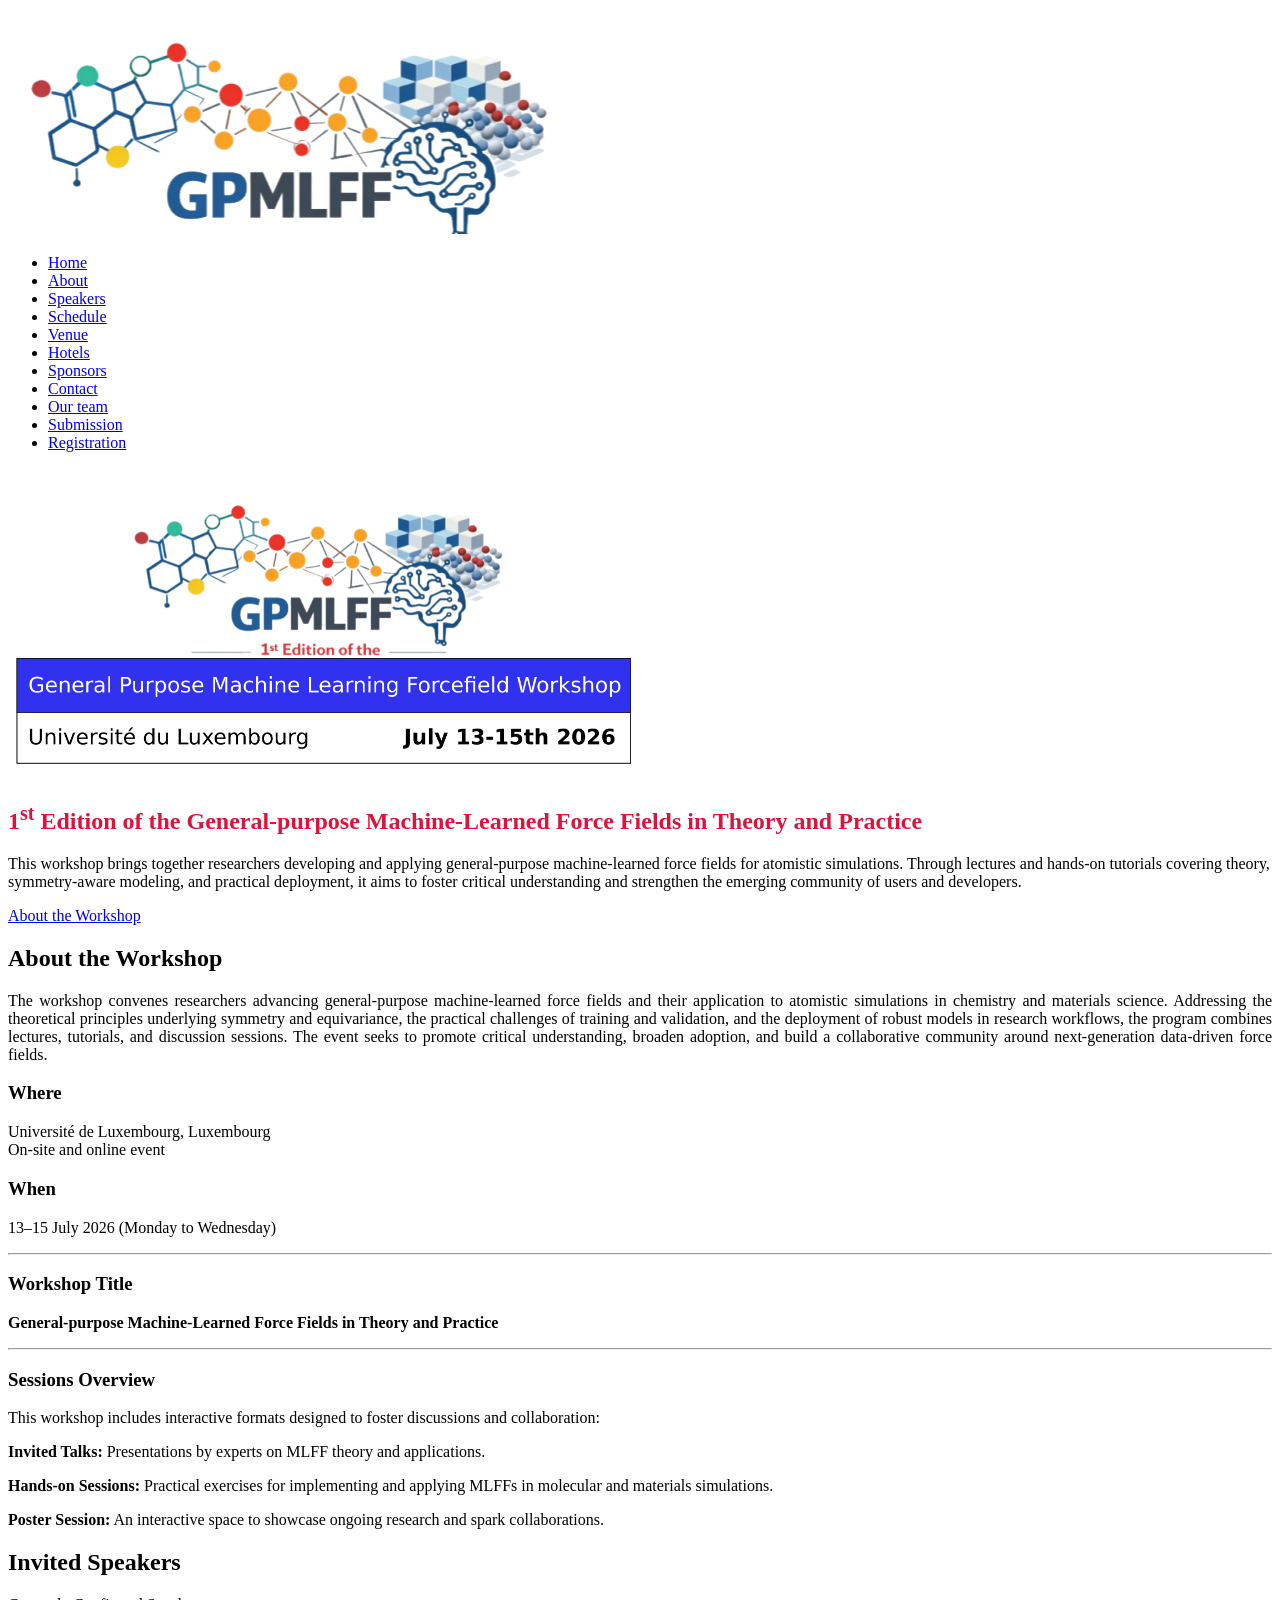
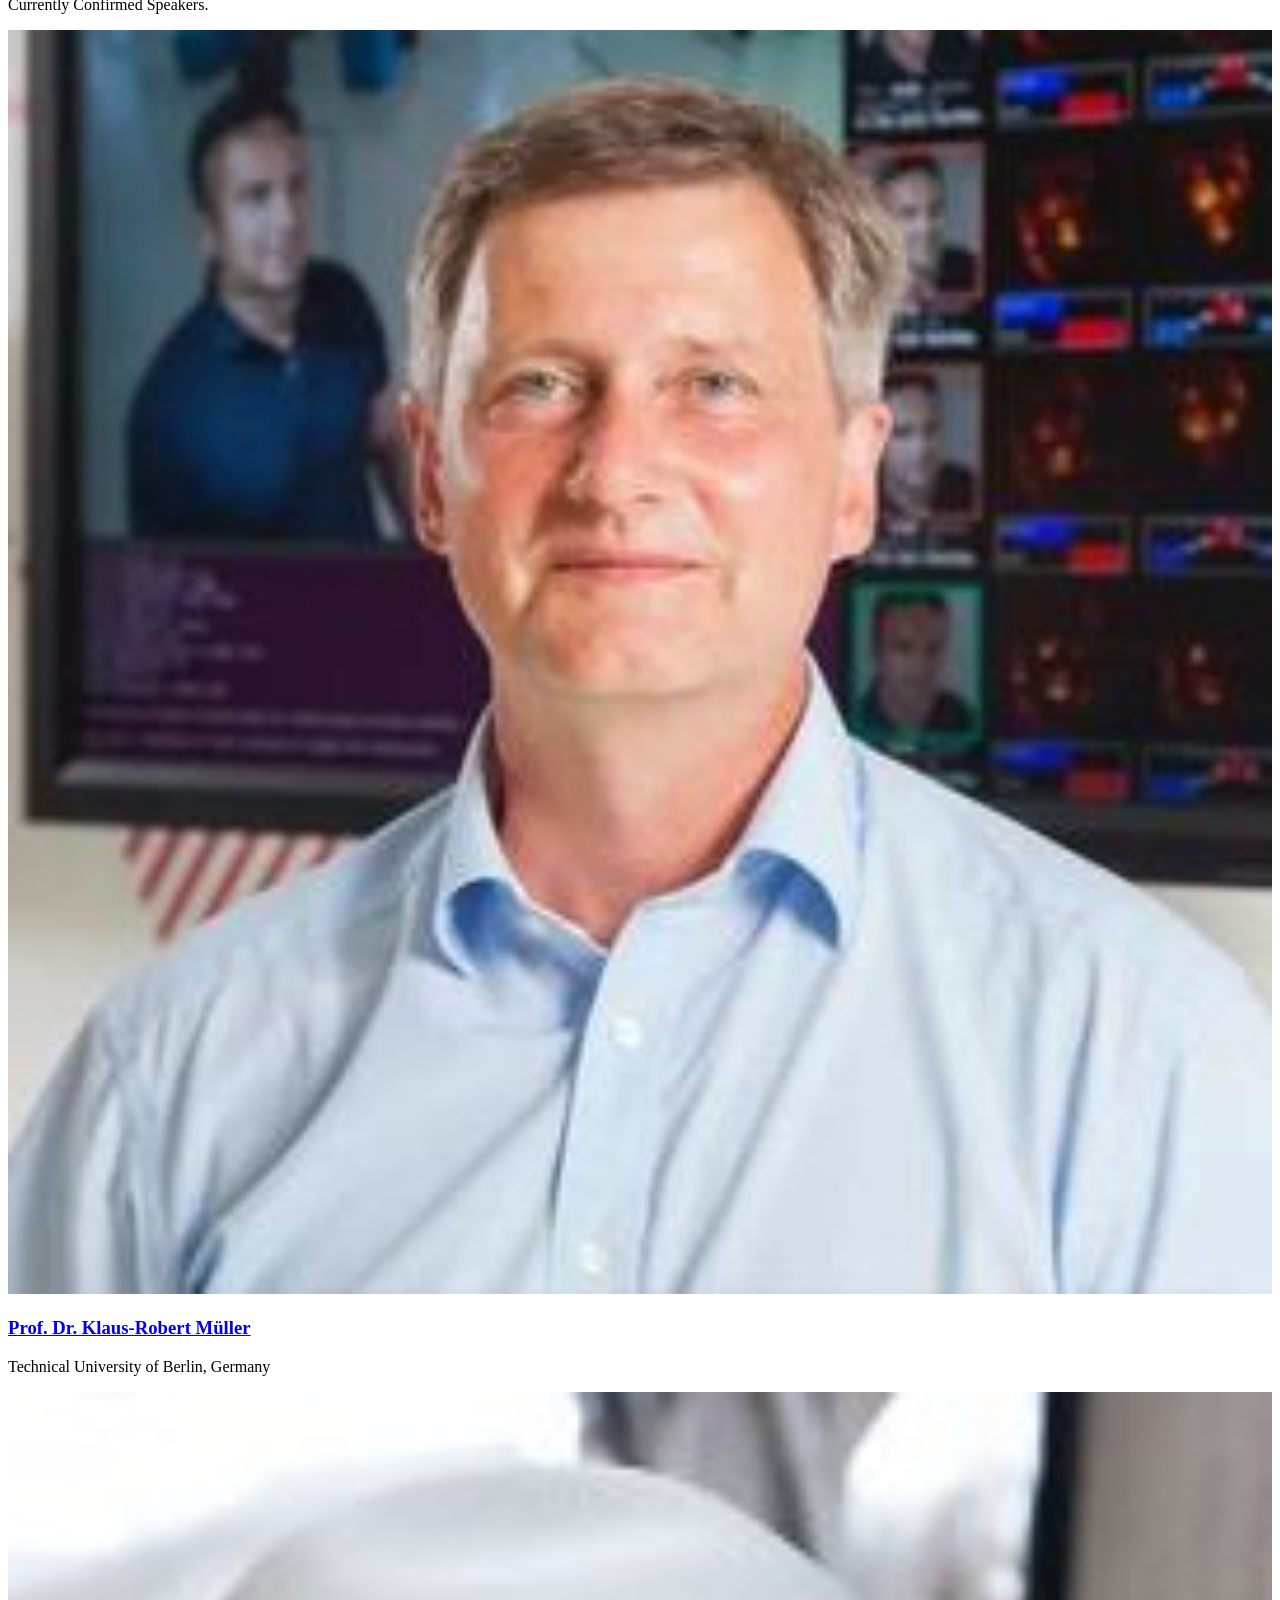
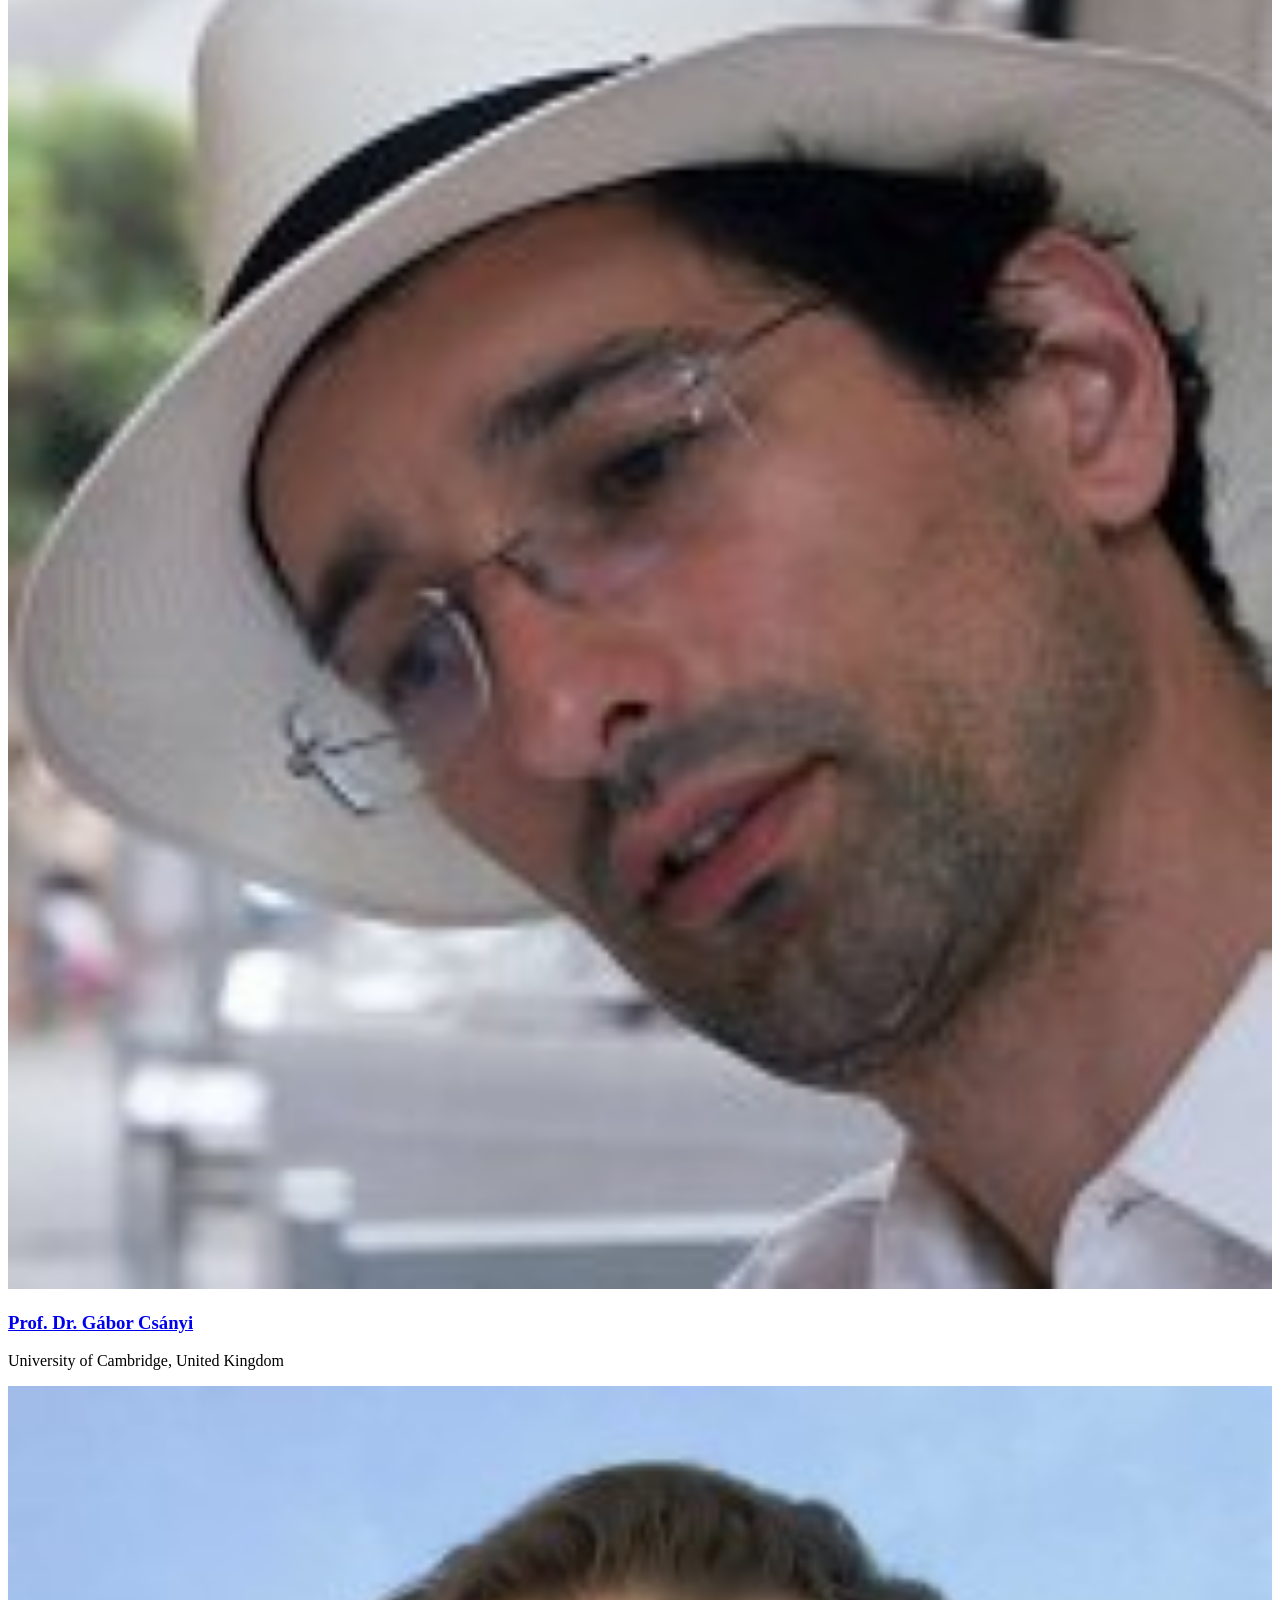
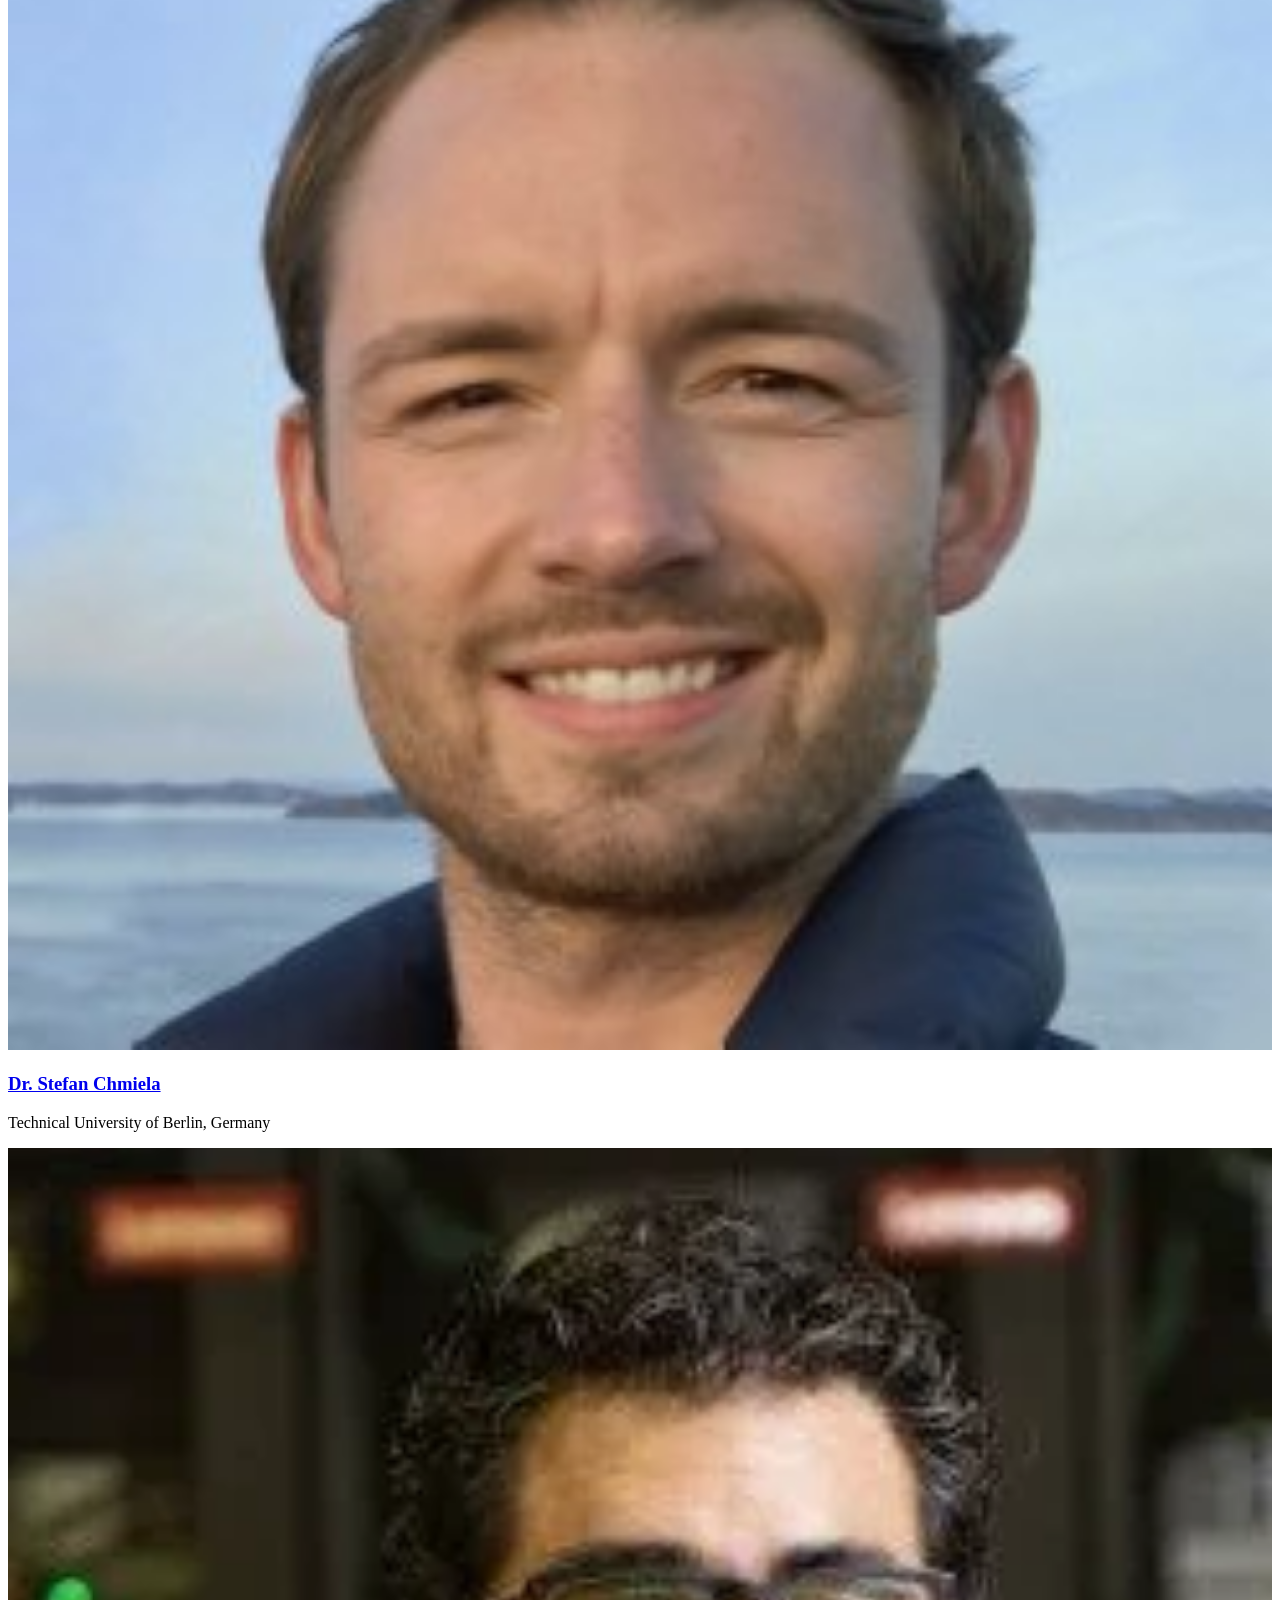
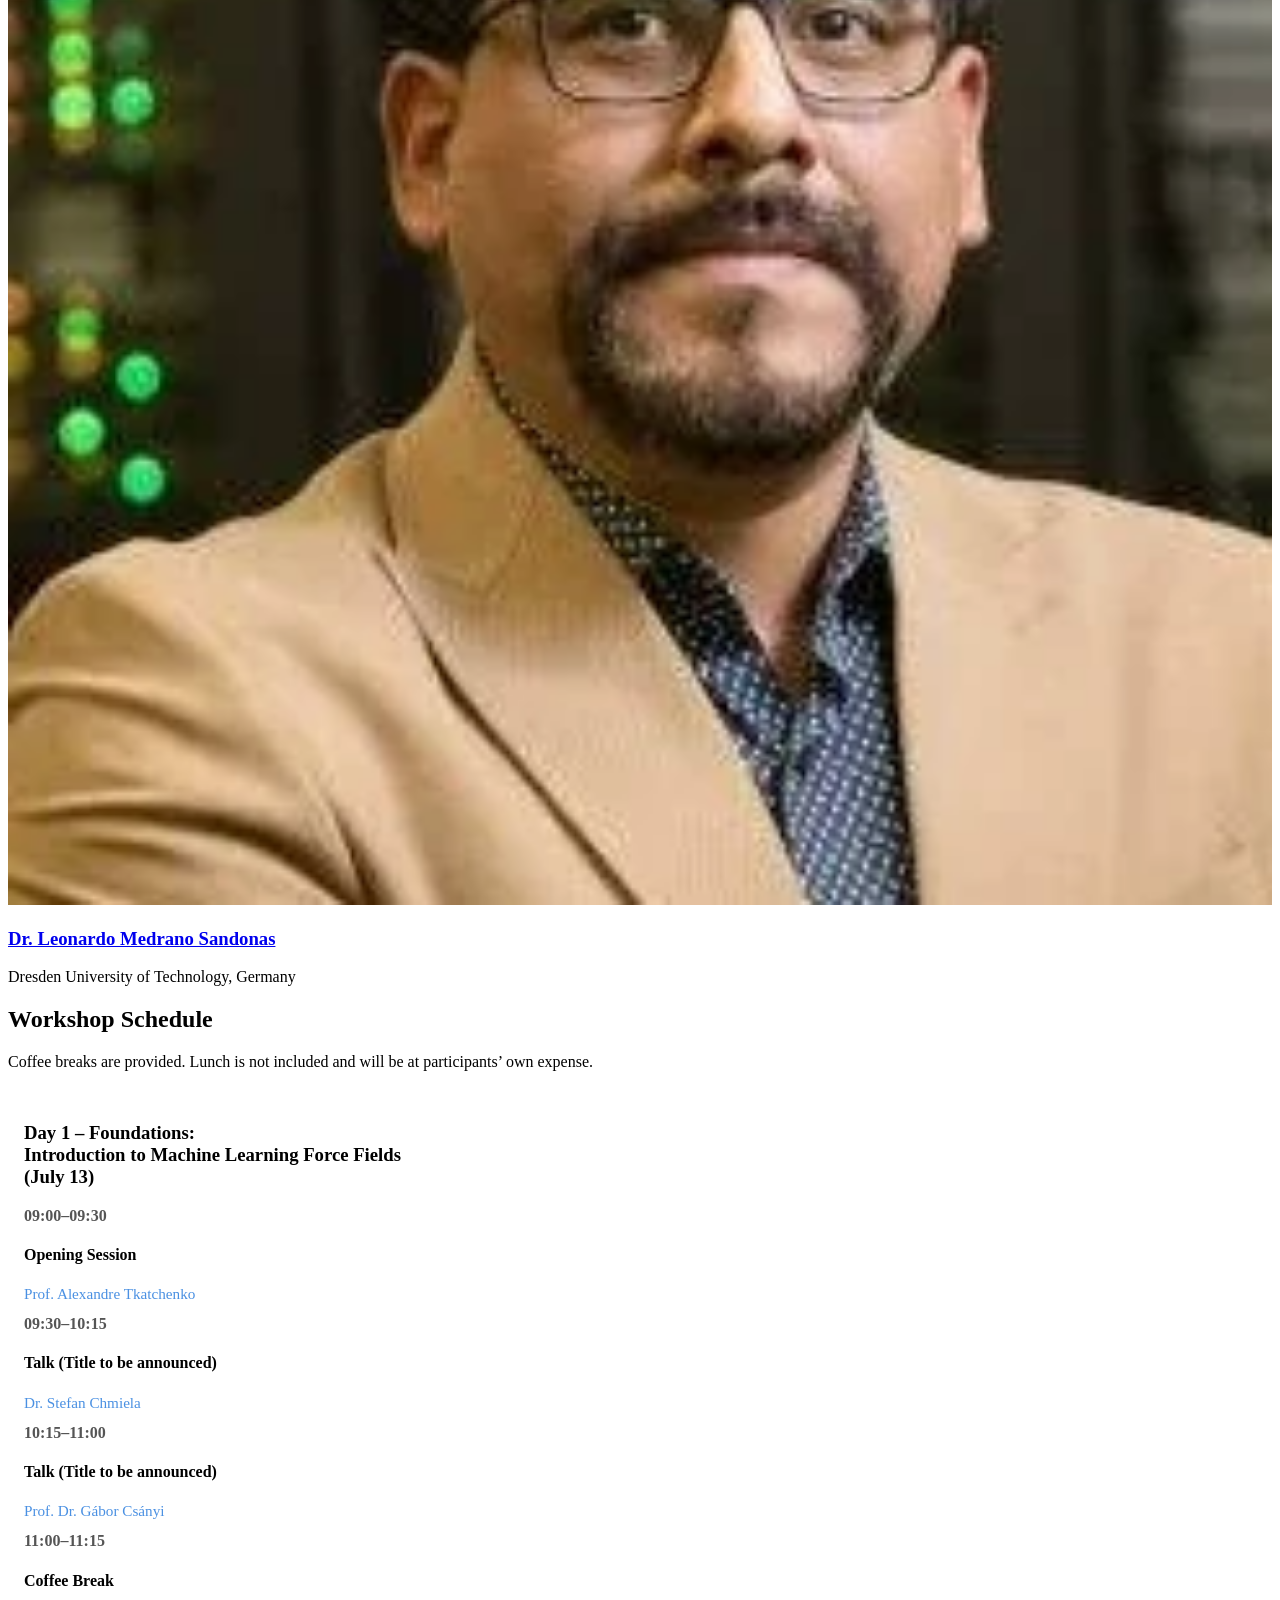
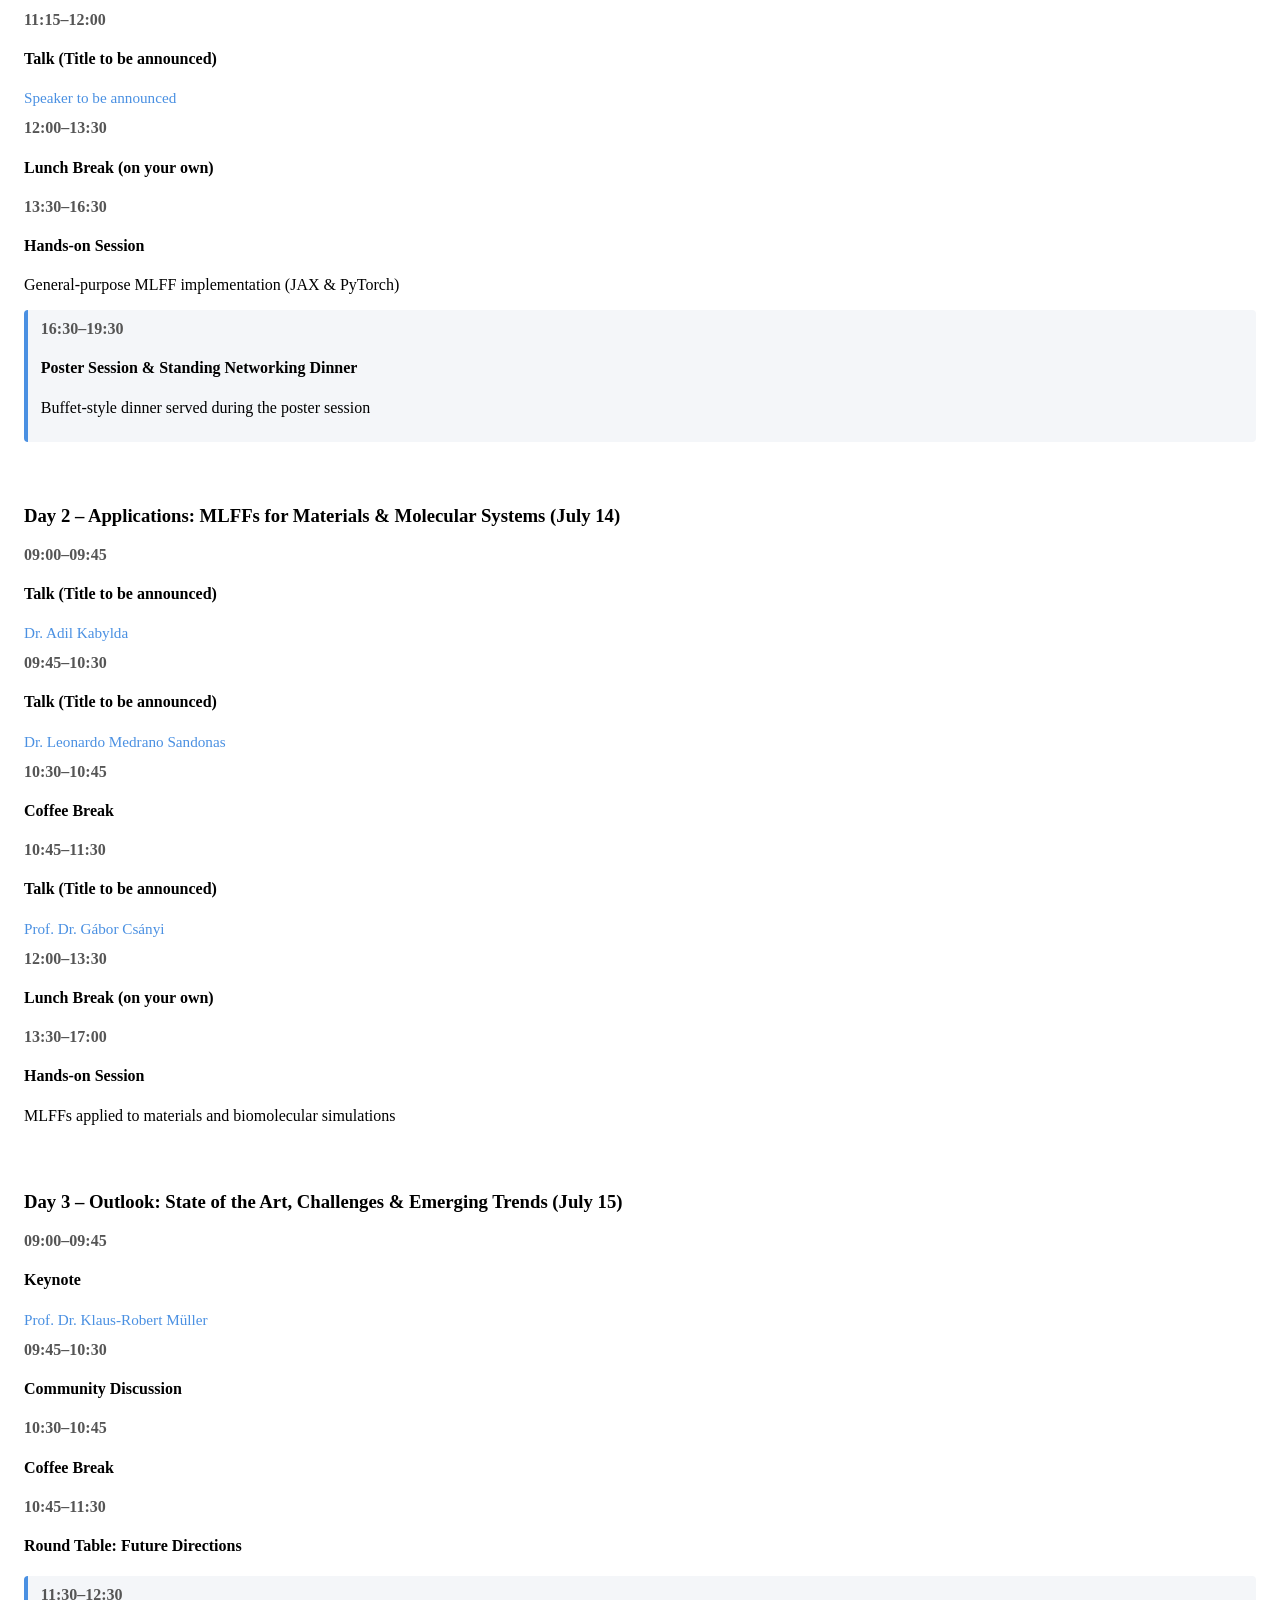
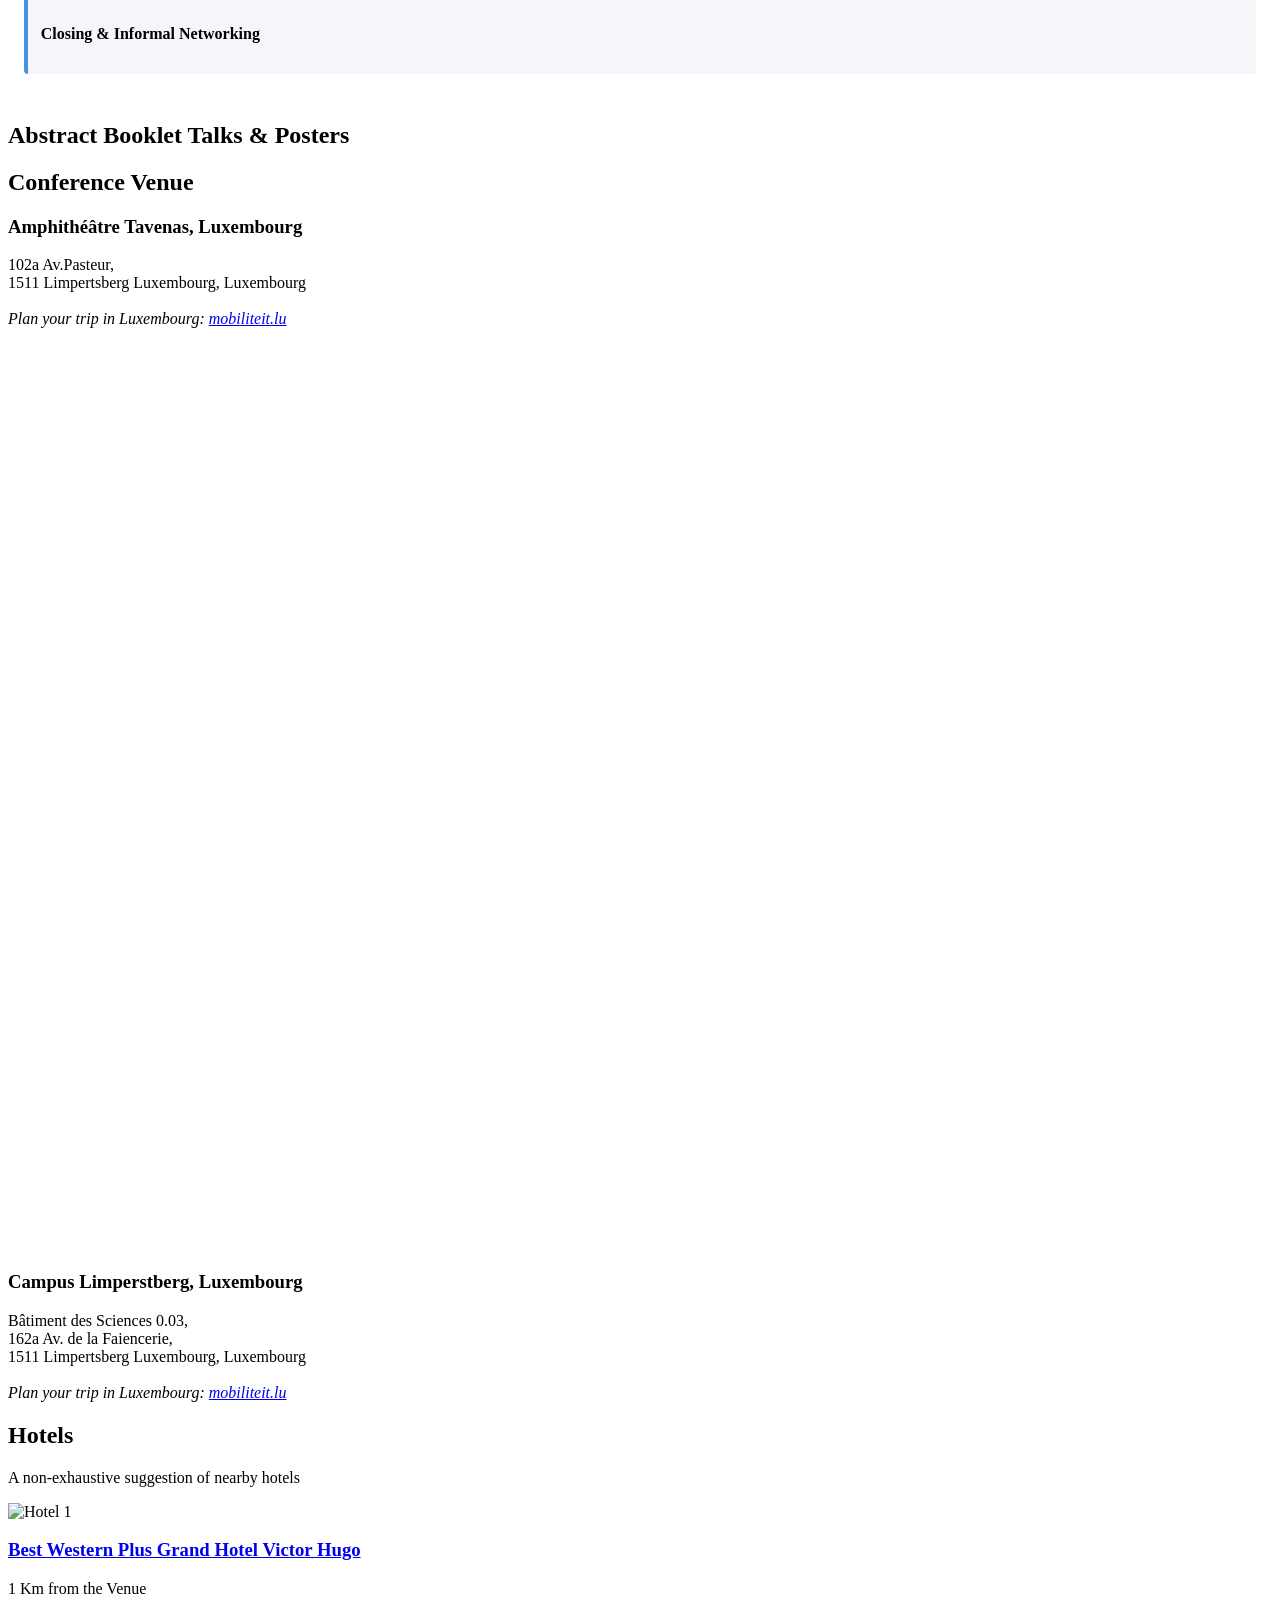
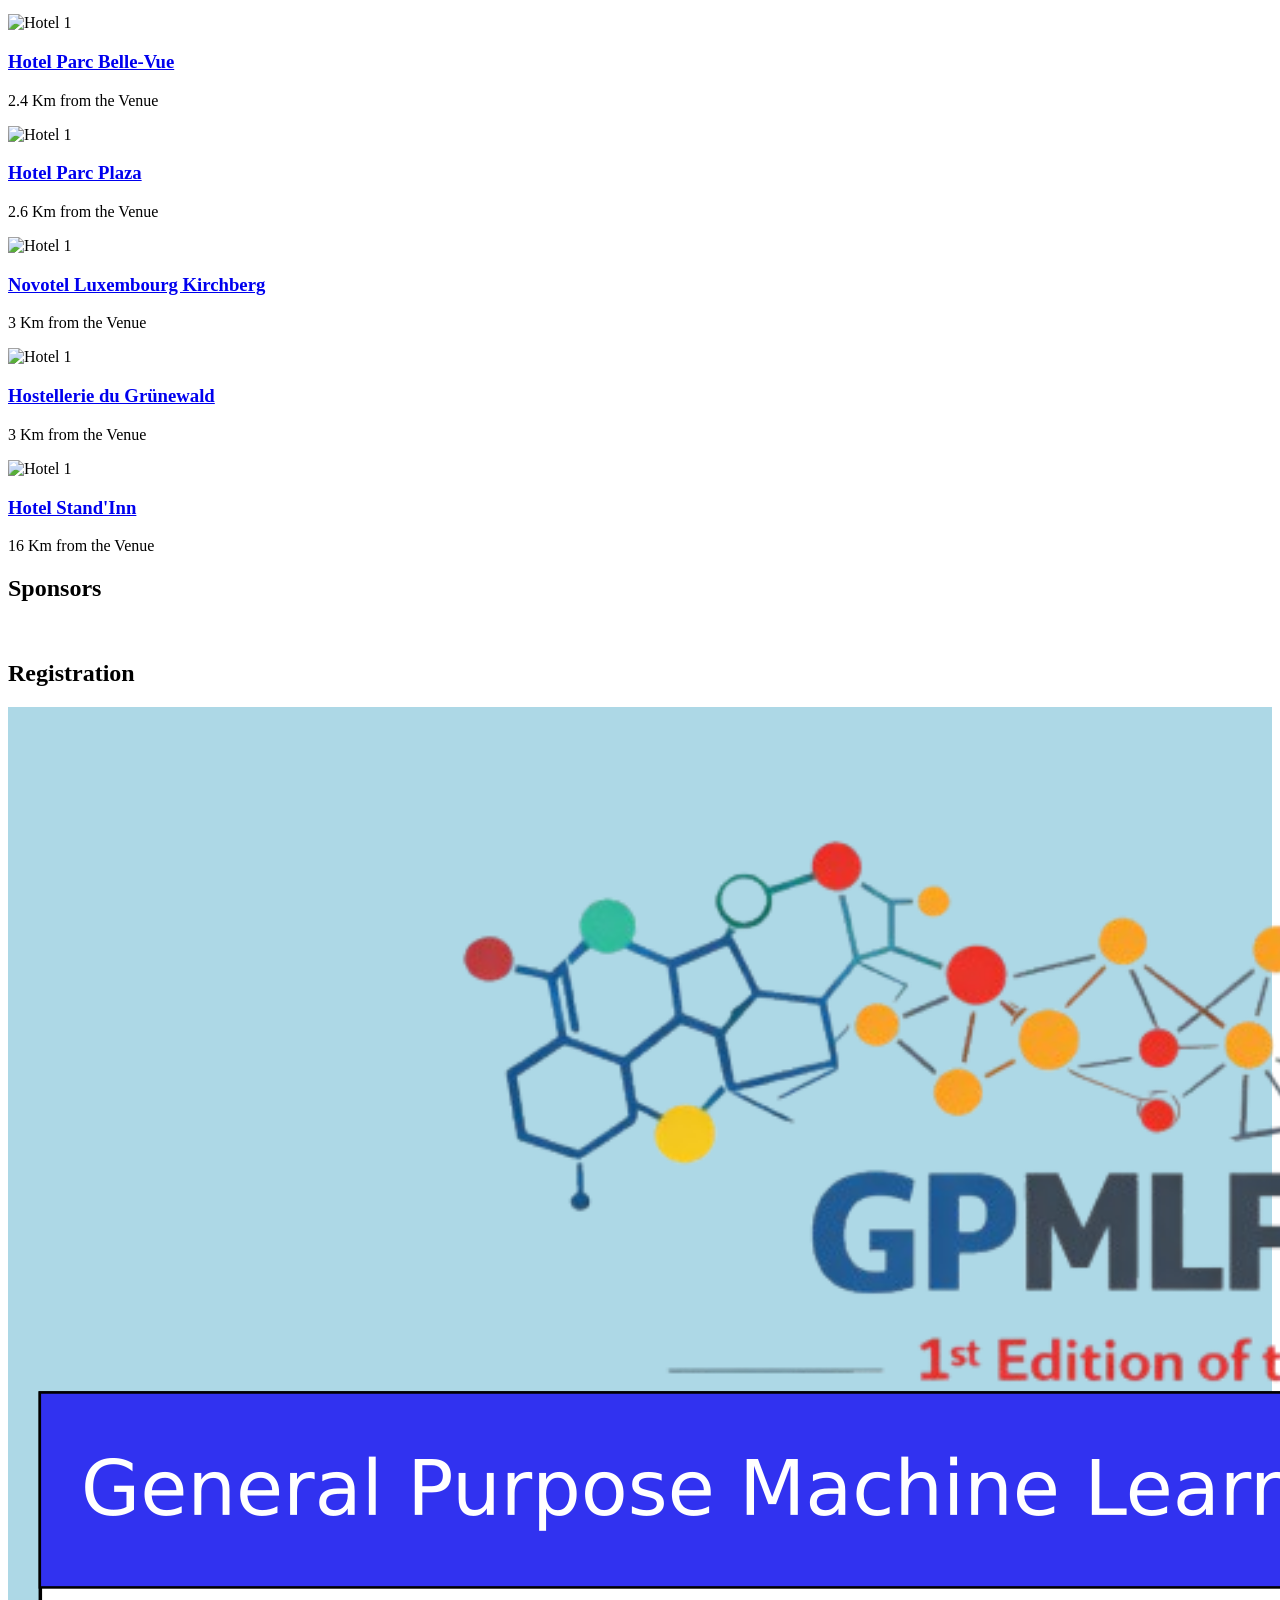
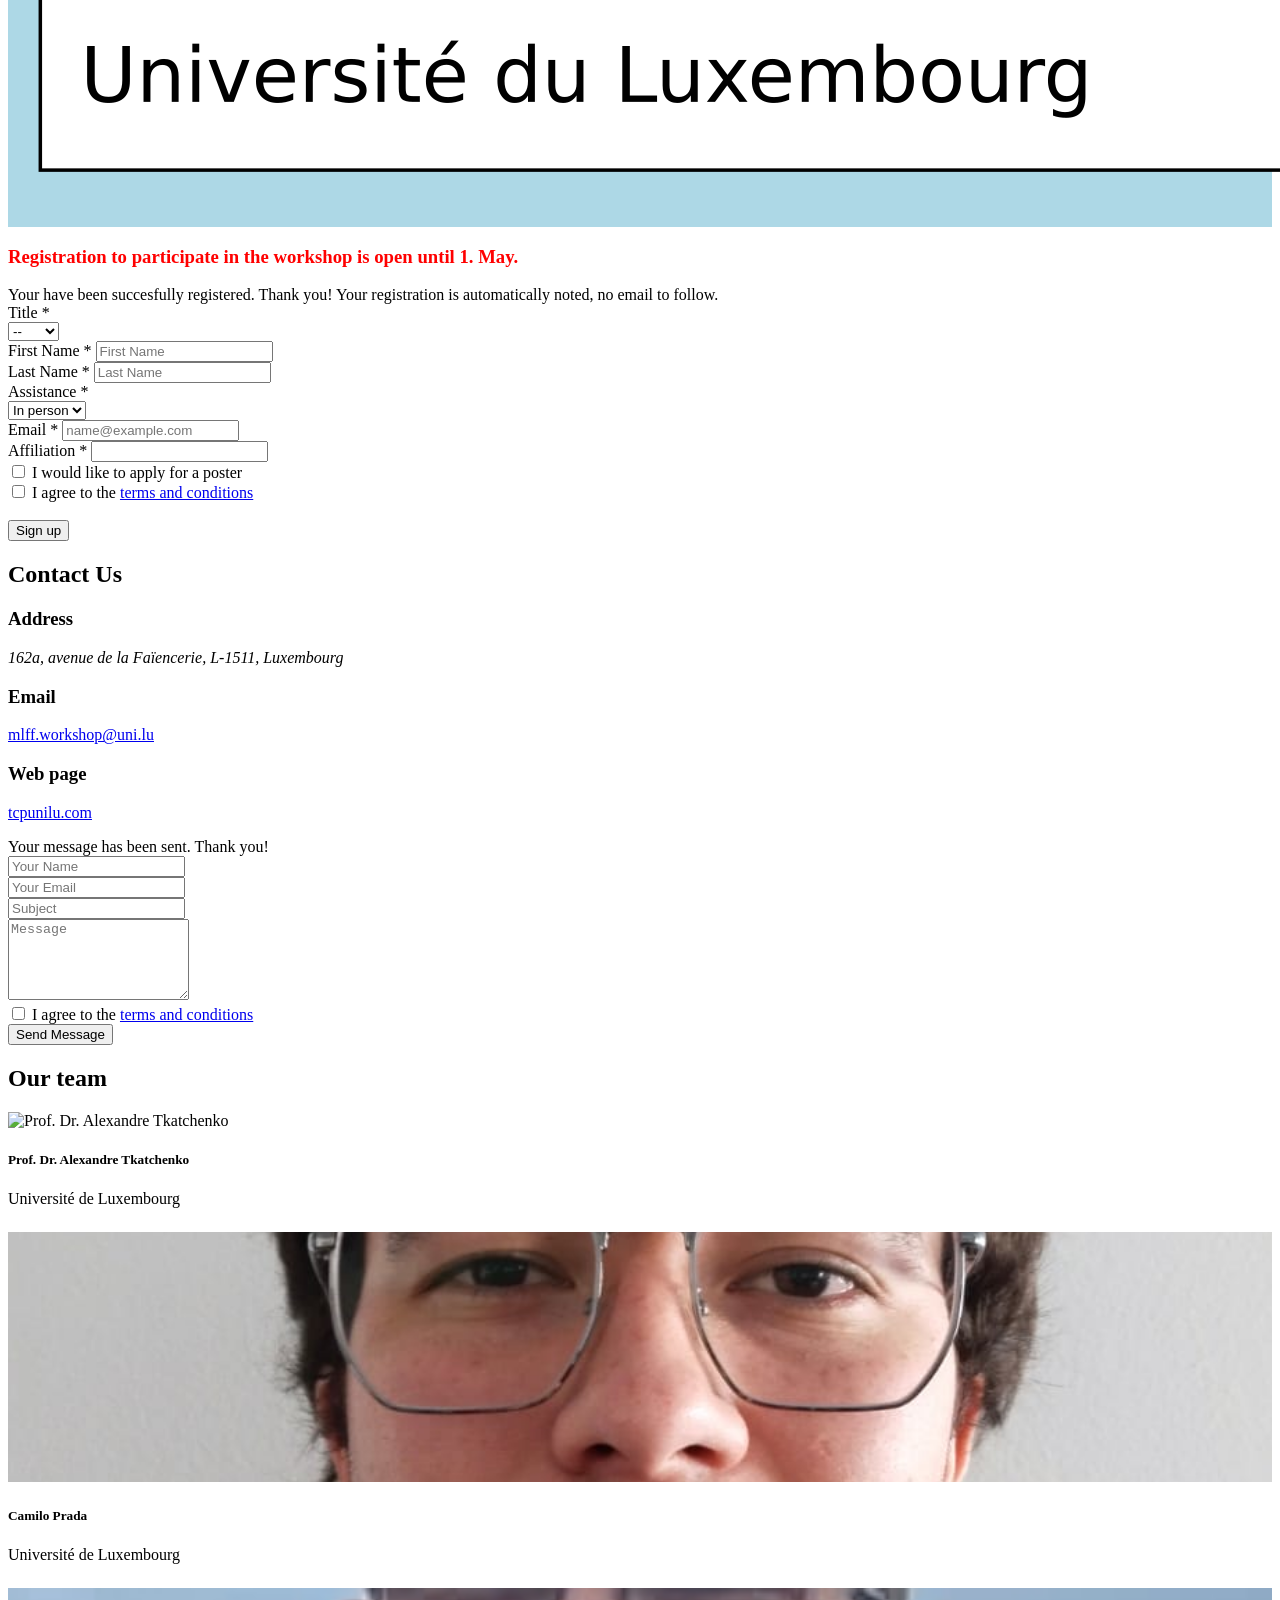
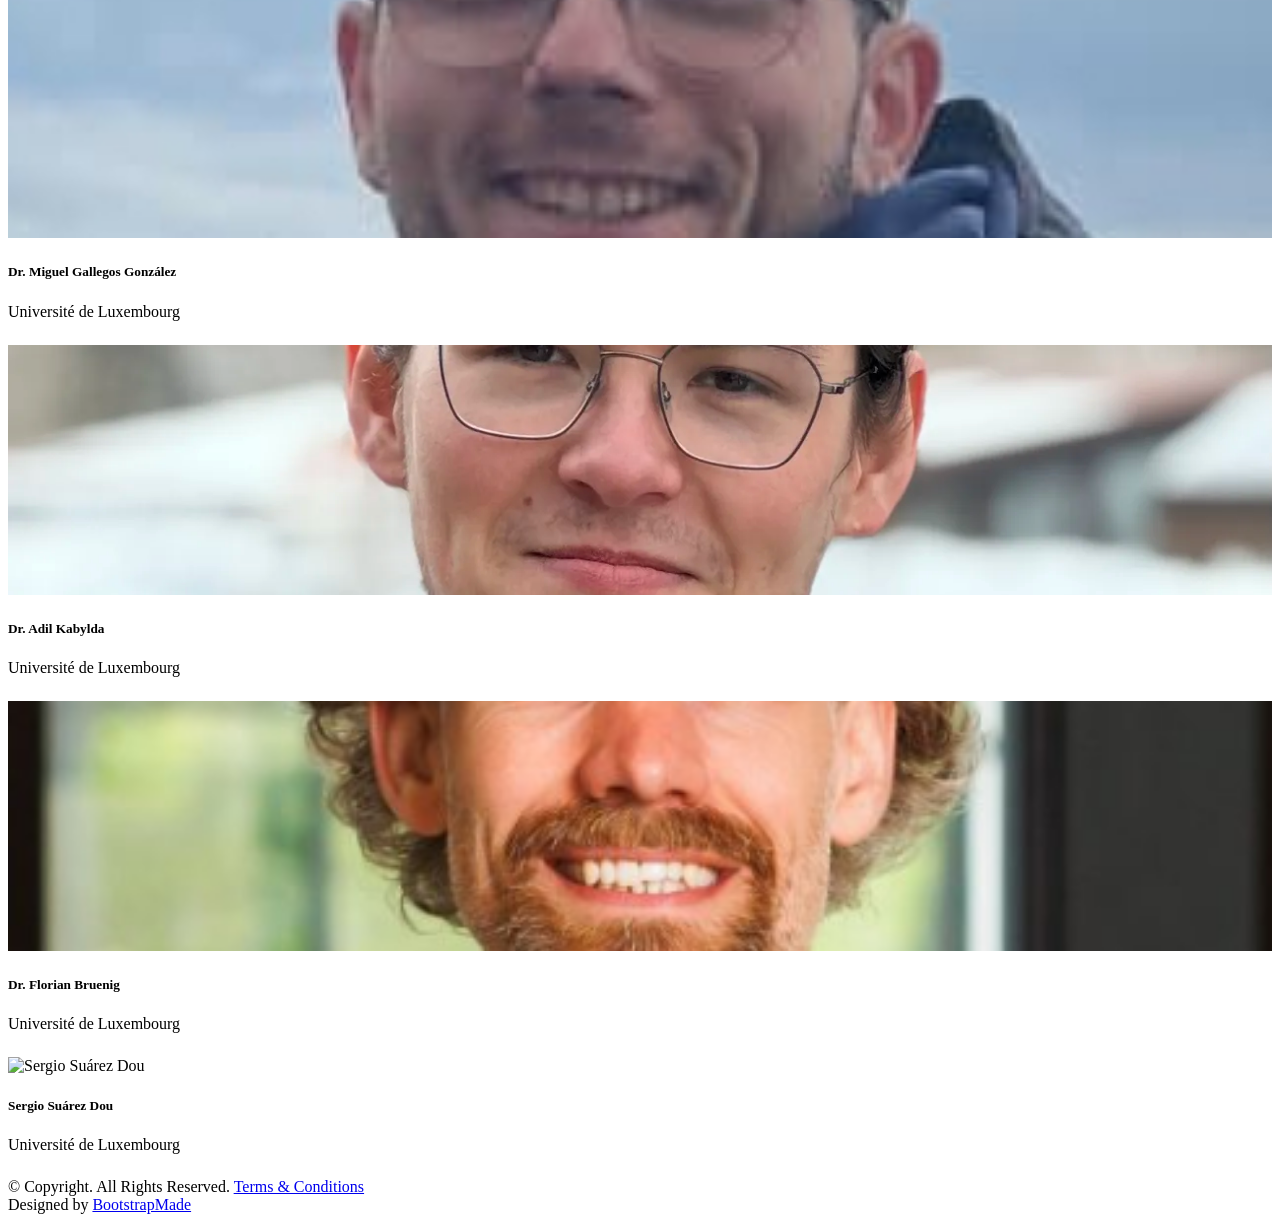
==== index.html @ 1fe688c3 "Update speaker name in schedule item" ====
<!DOCTYPE html>
<html lang="en">

<head>
  <meta charset="utf-8">
  <title>General-purpose Machine-Learned Force Fields in Theory and Practice</title>
  <meta content="width=device-width, initial-scale=1.0" name="viewport">
  <meta content="" name="keywords">
  <meta content="" name="description">

  <!-- Favicons -->
  <link href="img/favicon.png" rel="icon">
  <link href="img/apple-touch-icon.png" rel="apple-touch-icon">

  <!-- Google Fonts -->
  <link href="https://fonts.googleapis.com/css?family=Open+Sans:300,300i,400,400i,700,700i|Raleway:300,400,500,700,800" rel="stylesheet">

  <!-- Bootstrap CSS File -->
  <link href="lib/bootstrap/css/bootstrap.min.css" rel="stylesheet">

  <!-- Libraries CSS Files -->
  <link href="lib/font-awesome/css/font-awesome.min.css" rel="stylesheet">
  <link href="lib/animate/animate.min.css" rel="stylesheet">
  <link href="lib/venobox/venobox.css" rel="stylesheet">
  <link href="lib/owlcarousel/assets/owl.carousel.min.css" rel="stylesheet">

  <!-- Main Stylesheet File -->
  <link href="css/style.css" rel="stylesheet">

  <!-- =======================================================
    Theme Name: TheEvent
    Theme URL: https://bootstrapmade.com/theevent-conference-event-bootstrap-template/
    Author: BootstrapMade.com
    License: https://bootstrapmade.com/license/
  ======================================================= -->
</head>

<body>

  <!--==========================
    Header
  ============================-->
  <header id="header">
    <div class="container">

      <div id="logo" class="pull-left">
        <!-- Uncomment below if you prefer to use a text logo -->
        <!-- <h1><a href="#main">C<span>o</span>nf</a></h1>-->
        <a href="#intro" class="scrollto"><img src="img/logo.png" alt="" title=""></a>
      </div>

      <nav id="nav-menu-container">
        <ul class="nav-menu">
          <li class="menu-active"><a href="#intro">Home</a></li>
          <li><a href="#about">About</a></li>
          <li><a href="#speakers">Speakers</a></li>
          <li><a href="#schedule">Schedule</a></li>
          <li><a href="#venue">Venue</a></li>
          <li><a href="#hotels">Hotels</a></li>
          <li><a href="#sponsors">Sponsors</a></li>
          <li><a href="#contact">Contact</a></li>
          <li><a href="#team">Our team</a></li>
          <li class="buy-tickets"><a href="submit.html">Submission</a></li>
          <li class="buy-tickets"><a href="#registration">Registration</a></li>
        </ul>
      </nav><!-- #nav-menu-container -->
    </div>
  </header><!-- #header -->

  <!--==========================
    Intro Section
  ============================-->
<section id="intro">
  <div class="intro-container wow fadeIn">
    <img src="img/title.png" alt="title" class="img-fluid" style="width: 50%; height: auto;">
    <h2 style="color: crimson;font-weight: bold;">
      1<sup>st</sup> Edition of the General-purpose Machine-Learned Force Fields in Theory and Practice
    </h2>
    <p>
      <p>This workshop brings together researchers developing and applying general-purpose machine-learned force fields for atomistic simulations.
        Through lectures and hands-on tutorials covering theory, symmetry-aware modeling, and practical deployment, 
        it aims to foster critical understanding and strengthen the emerging community of users and developers.</p>
    </p>
    <a href="#about" class="about-btn scrollto">About the Workshop</a>
  </div>
</section>

  <main id="main">

    <!--==========================
      About Section
    ============================-->
<!--==========================
  About Section
============================-->
<section id="about">
  <div class="container">
    <div class="row">

      <!-- LEFT PANEL: About the Conference -->
      <div class="col-lg-6">
        <h2>About the Workshop</h2>
        <p style="text-align: justify;">
          The workshop convenes researchers advancing general-purpose machine-learned force fields and their application 
        to atomistic simulations in chemistry and materials science. Addressing the theoretical principles underlying symmetry 
        and equivariance, the practical challenges of training and validation, and the deployment of robust models in research workflows, 
        the program combines lectures, tutorials, and discussion sessions. The event seeks to promote critical understanding, 
        broaden adoption, and build a collaborative community around next-generation data-driven force fields.
        </p>

      </div>

      <!-- RIGHT PANEL: Everything else -->
      <div class="col-lg-6">

        <h3>Where</h3>
        <p>
          Université de Luxembourg, Luxembourg<br>
          On-site and online event
        </p>

        <h3>When</h3>
        <p>13–15 July 2026 (Monday to Wednesday)</p>

        <hr>

        <h3>Workshop Title</h3>
        <p>
          <strong>General-purpose Machine-Learned Force Fields in Theory and Practice</strong>
        </p>

        <hr>

        <h3>Sessions Overview</h3>
        <p>
          This workshop includes interactive formats designed to foster discussions and collaboration:
        </p>

        <p>
          <strong>Invited Talks:</strong> Presentations by experts on MLFF theory and applications.
        </p>

        <p>
          <strong>Hands-on Sessions:</strong> Practical exercises for implementing and applying MLFFs in molecular and materials simulations.
        </p>

        <p>
          <strong>Poster Session:</strong> An interactive space to showcase ongoing research and spark collaborations.
        </p>

      </div>

    </div>
  </div>
</section>



    <!--==========================
      Speakers Section
    ============================-->
    <section id="speakers" class="wow fadeInUp">
      <div class="container">
        <div class="section-header">
          <h2>Invited Speakers</h2>
          <p>Currently Confirmed Speakers.</p>
        </div>
        <div class="row" style="align-items: flex-end;">
          <div class="col-lg-3 col-md-3">
            <div class="speaker">
              <img src="img/speakers/klaus.jpg" alt="Speaker 1" class="img-fluid"  style='height: 100%; width: 100%; object-fit: contain'>
              <div class="details">
                <h3><a href="speaker-details.html#klaus">Prof. Dr. Klaus-Robert Müller</a></h3>
                <p>Technical University of Berlin, Germany</p>
              </div>
            </div>
          </div>
          <div class="col-lg-3 col-md-3">
            <div class="speaker">
              <img src="img/speakers/gabor.jpeg" alt="Speaker 2" class="img-fluid" style='height: 100%; width: 100%; object-fit: contain'>
              <div class="details">
                <h3><a href="speaker-details.html#gabor">Prof. Dr. Gábor Csányi</a></h3>
                <p>University of Cambridge, United Kingdom</p>
              </div>
            </div>
          </div>
          <div class="col-lg-3 col-md-3">
            <div class="speaker">
              <img src="img/speakers/stefan.jpeg" alt="Speaker 3" class="img-fluid" style='height: 100%; width: 100%; object-fit: contain'>
              <div class="details">
                <h3><a href="speaker-details.html#stefan">Dr. Stefan Chmiela</a></h3>
                <p>Technical University of Berlin, Germany</p>
              </div>
            </div>
          </div>
          <div class="col-lg-3 col-md-3">
            <div class="speaker">
              <img src="img/speakers/leonardo.webp" alt="Speaker 4" class="img-fluid" style='height: 100%; width: 100%; object-fit: contain'>
              <div class="details">
                <h3><a href="speaker-details.html#medrano">Dr. Leonardo Medrano Sandonas</a></h3>
                <p>Dresden University of Technology, Germany</p>
              </div>
            </div>
          </div>
        </div>
      </div>

    </section>

<!--==========================
  Schedule Section (stacked)
============================-->
<section id="schedule" class="section-with-bg">
  <div class="container wow fadeInUp">
    <div class="section-header">
      <h2>Workshop Schedule</h2>
      <p class="text-center text-muted">
        Coffee breaks are provided. Lunch is not included and will be at participants’ own expense.
      </p>
    </div>

    <!-- Day 1 -->
    <div class="col-lg-9 mx-auto schedule-day">
      <div class="section-header">
      <h3 class="text-center">
        Day 1 – Foundations:<br>
        Introduction to Machine Learning Force Fields<br>
        <span class="schedule-date">(July 13)</span>
        </h3>
      </div>
    

      <div class="schedule-item">
        <time>09:00–09:30</time>
        <h4>Opening Session</h4>
        <p class="speaker-name">Prof. Alexandre Tkatchenko</p>
      </div>

      <div class="schedule-item">
        <time>09:30–10:15</time>
        <h4>Talk (Title to be announced)</h4>
        <p class="speaker-name">Dr. Stefan Chmiela</p>
      </div>

      <div class="schedule-item">
        <time>10:15–11:00</time>
        <h4>Talk (Title to be announced)</h4>
        <p class="speaker-name">Prof. Dr. Gábor Csányi</p>
      </div>

      <div class="schedule-item">
        <time>11:00–11:15</time>
        <h4>Coffee Break</h4>
      </div>

      <div class="schedule-item">
        <time>11:15–12:00</time>
        <h4>Talk (Title to be announced)</h4>
        <p class="speaker-name">Speaker to be announced</p>
      </div>

      <div class="schedule-item">
        <time>12:00–13:30</time>
        <h4>Lunch Break (on your own)</h4>
      </div>

      <div class="schedule-item">
        <time>13:30–16:30</time>
        <h4>Hands-on Session</h4>
        <p>General-purpose MLFF implementation (JAX & PyTorch)</p>
      </div>

      <div class="schedule-item schedule-social">
        <time>16:30–19:30</time>
        <h4>Poster Session & Standing Networking Dinner</h4>
        <p>Buffet-style dinner served during the poster session</p>
      </div>
    </div>

    <!-- Day 2 -->
    <div class="col-lg-9 mx-auto schedule-day mt-4">
      <div class="section-header">
        <h3 class="text-center">
          Day 2 – Applications: MLFFs for Materials & Molecular Systems (July 14)
        </h3>
      </div>

      <div class="schedule-item">
        <time>09:00–09:45</time>
        <h4>Talk (Title to be announced)</h4>
        <p class="speaker-name">Dr. Adil Kabylda</p>
      </div>

      <div class="schedule-item">
        <time>09:45–10:30</time>
        <h4>Talk (Title to be announced)</h4>
        <p class="speaker-name">Dr. Leonardo Medrano Sandonas</p>
      </div>

      <div class="schedule-item">
        <time>10:30–10:45</time>
        <h4>Coffee Break</h4>
      </div>

      <div class="schedule-item">
        <time>10:45–11:30</time>
        <h4>Talk (Title to be announced)</h4>
        <p class="speaker-name">Prof. Dr. Gábor Csányi</p>
      </div>

      <div class="schedule-item">
        <time>12:00–13:30</time>
        <h4>Lunch Break (on your own)</h4>
      </div>

      <div class="schedule-item">
        <time>13:30–17:00</time>
        <h4>Hands-on Session</h4>
        <p>MLFFs applied to materials and biomolecular simulations</p>
      </div>
    </div>

    <!-- Day 3 -->
    <div class="col-lg-9 mx-auto schedule-day mt-4">
      <div class="section-header">
        <h3 class="text-center">
          Day 3 – Outlook: State of the Art, Challenges & Emerging Trends (July 15)
        </h3>
      </div>

      <div class="schedule-item">
        <time>09:00–09:45</time>
        <h4>Keynote</h4>
        <p class="speaker-name">Prof. Dr. Klaus-Robert Müller</p>
      </div>

      <div class="schedule-item">
        <time>09:45–10:30</time>
        <h4>Community Discussion</h4>
      </div>

      <div class="schedule-item">
        <time>10:30–10:45</time>
        <h4>Coffee Break</h4>
      </div>

      <div class="schedule-item">
        <time>10:45–11:30</time>
        <h4>Round Table: Future Directions</h4>
      </div>

      <div class="schedule-item schedule-social">
        <time>11:30–12:30</time>
        <h4>Closing & Informal Networking</h4>
      </div>
    </div>

  </div>
</section>

<style>
  .schedule-day {
    background: transparent;
    padding: 1rem;
  }

  .schedule-item {
    margin-bottom: 0.9rem;
  }

  .schedule-item time {
    font-weight: bold;
    display: block;
    margin-bottom: 0.25rem;
    color: #555;
  }

  /* Speaker styling */
  .speaker-name {
    margin: 0;
    font-weight: 500;
    color: #4a90e2;
    font-size: 0.95rem;
  }

  /* Social events styling */
  .schedule-social {
    background: #f4f6f9;
    padding: 0.6rem 0.8rem;
    border-left: 4px solid #4a90e2;
    border-radius: 4px;
  }
</style>

<style>
  /* ligeros estilos para separar y mejorar lectura */
  .schedule-day { background: transparent; padding: 1rem; }
  .schedule-item { margin-bottom: 0.75rem; }
  .schedule-item time { font-weight: bold; display: block; margin-bottom: 0.25rem; color: #555; }
</style>


<!--==========================
  Abstract Booklet Section
============================-->
<section id="abstract" class="wow fadeInUp">
  <div class="container">
    <div class="row justify-content-center">
      <div class="col-lg-8 text-center">
        <div class="section-header mb-4">
          <h2>Abstract Booklet Talks & Posters</h2>
        </div>
        <!-- <div id="my-pdf" class="pdfobject-container"></div> -->
      </div>
    </div>
  </div>

  <style>
    .pdfobject-container {
      height: 600px;
      border: 1px solid #ccc;
    }
  </style>
</section>

    <!--==========================
      Venue Section
    ============================-->
    <section id="venue" class="wow fadeInUp">

      <div class="container-fluid">

        <div class="section-header">
          <h2>Conference Venue</h2>
        </div>

        <div class="row no-gutters">
          <div class="col-lg-6 venue-info">
            <div class="row justify-content-center">
              <div class="col-11 col-lg-8">
                <h3>Amphithéâtre Tavenas, Luxembourg</h3>
                <p>102a Av.Pasteur, <br>
                  1511 Limpertsberg Luxembourg, Luxembourg <br>
                  <br>
                <em>Plan your trip in Luxembourg: <a href="https://www.mobiliteit.lu/en/">mobiliteit.lu</a></em></p>
              </div>
            </div>
          </div>
          <div class="col-lg-6 venue-map">
           <iframe src="https://www.google.com/maps/embed?pb=!1m14!1m8!1m3!1d11225.240010915753!2d6.110099930639969!3d49.62337873665549!3m2!1i1024!2i768!4f13.1!3m3!1m2!1s0x47954eda5f8afbb3%3A0xf50a73babca26060!2s102%20Av.%20Pasteur%2C%202310%20Limpertsberg%20Luxembourg!5e0!3m2!1ses!2slu!4v1759134121589!5m2!1ses!2slu" width="600" height="450" style="border:0;" allowfullscreen="" loading="lazy" referrerpolicy="no-referrer-when-downgrade"></iframe>
          </div>
        </div>

        <div class="row no-gutters">
          <div class="col-lg-6 venue-map">
           <iframe src="https://www.google.com/maps/embed?pb=!1m18!1m12!1m3!1d32047.167704213265!2d6.11970367108872!3d49.620480828833344!2m3!1f0!2f0!3f0!3m2!1i1024!2i768!4f13.1!3m3!1m2!1s0x47954ec56b6c084b%3A0x992783db35108a2c!2sCampus%20Limperstberg!5e0!3m2!1ses!2ses!4v1735827432610!5m2!1ses!2ses" width="600" height="450" style="border:0;" allowfullscreen="" loading="lazy" referrerpolicy="no-referrer-when-downgrade"></iframe>          </div>

          <div class="col-lg-6 venue-info">
            <div class="row justify-content-center">
              <div class="col-11 col-lg-8">
                <h3>Campus Limperstberg, Luxembourg</h3>
                <p>Bâtiment des Sciences 0.03,<br>
                  162a Av. de la Faiencerie, <br>
                  1511 Limpertsberg Luxembourg, Luxembourg <br>
                  <br>
                <em>Plan your trip in Luxembourg: <a href="https://www.mobiliteit.lu/en/">mobiliteit.lu</a></em></p>
              </div>
              
            </div>
          </div>
        </div>

      </div>

    </section>

    <!--==========================
      Hotels Section
    ============================-->
    <section id="hotels" class="section-with-bg wow fadeInUp">

      <div class="container">
        <div class="section-header">
          <h2>Hotels</h2>
          <p>A non-exhaustive suggestion of nearby hotels</p>
        </div>

        <div class="row">

          <div class="col-lg-4 col-md-6">
            <div class="hotel">
              <div class="hotel-img">
                <img src="img/hotels/1.jpg" alt="Hotel 1" class="img-fluid">
              </div>
              <h3><a href="https://www.bestwestern.com/en_US/book/hotels-in-luxembourg/best-western-plus-grand-hotel-victor-hugo/propertyCode.95442.html">Best Western Plus Grand Hotel Victor Hugo</a></h3>
              <div class="stars">
                <i class="fa fa-star"></i>
                <i class="fa fa-star"></i>
                <i class="fa fa-star"></i>
                <i class="fa fa-star"></i>
              </div>
              <p>1 Km from the Venue</p>
            </div>
          </div>
          <div class="col-lg-4 col-md-6">
            <div class="hotel">
              <div class="hotel-img">
                <img src="img/hotels/2.jpg" alt="Hotel 1" class="img-fluid">
              </div>
              <h3><a href="https://www.goereshotels.com/en/belle-vue-en/">Hotel Parc Belle-Vue</a></h3>
              <div class="stars">
                <i class="fa fa-star"></i>
                <i class="fa fa-star"></i>
                <i class="fa fa-star"></i>
              </div>
              <p>2.4 Km from the Venue</p>
            </div>
          </div>
          <div class="col-lg-4 col-md-6">
            <div class="hotel">
              <div class="hotel-img">
                <img src="img/hotels/3.jpg" alt="Hotel 1" class="img-fluid">
              </div>
              <h3><a href="https://www.goereshotels.com/en/parc-plaza-en/">Hotel Parc Plaza</a></h3>
              <div class="stars">
                <i class="fa fa-star"></i>
                <i class="fa fa-star"></i>
                <i class="fa fa-star"></i>
              </div>
              <p>2.6 Km from the Venue</p>
            </div>
          </div>
          <div class="col-lg-4 col-md-6">
            <div class="hotel">
              <div class="hotel-img">
                <img src="img/hotels/4.jpg" alt="Hotel 1" class="img-fluid">
              </div>
              <h3><a href="https://all.accor.com/hotel/1930/index.en.shtml">Novotel Luxembourg Kirchberg</a></h3>
              <div class="stars">
                <i class="fa fa-star"></i>
                <i class="fa fa-star"></i>
                <i class="fa fa-star"></i>
                <i class="fa fa-star"></i>
              </div>
              <p>3 Km from the Venue</p>
            </div>
          </div>
          <div class="col-lg-4 col-md-6">
            <div class="hotel">
              <div class="hotel-img">
                <img src="img/hotels/5.jpg" alt="Hotel 1" class="img-fluid">
              </div>
              <h3><a href="https://hdg.lu/?lang=en">Hostellerie du Grünewald</a></h3>
              <div class="stars">
                <i class="fa fa-star"></i>
                <i class="fa fa-star"></i>
                <i class="fa fa-star"></i>
                <i class="fa fa-star"></i>
              </div>
              <p>3 Km from the Venue</p>
            </div>
          </div>
          <div class="col-lg-4 col-md-6">
            <div class="hotel">
              <div class="hotel-img">
                <img src="img/hotels/6.jpeg" alt="Hotel 1" class="img-fluid">
              </div>
              <h3><a href="https://www.hotel-standinn.lu/en/">Hotel Stand'Inn</a></h3>
              <div class="stars">
                <i class="fa fa-star"></i>
                <i class="fa fa-star"></i>
                <i class="fa fa-star"></i>
              </div>
              <p>16 Km from the Venue</p>
            </div>
          </div>


        </div>
      </div>

    </section>

    <!--==========================
      Sponsors Section
    ============================-->
    <section id="sponsors" class="section-with-bg wow fadeInUp">

      <div class="container">
        <div class="section-header">
          <h2>Sponsors</h2>
        </div>

        <div class="row no-gutters sponsors-wrap clearfix">

          <div class="col-lg-3 col-md-4 col-xs-6">
            <div class="sponsor-logo">
              <img src="img/sponsors/tcp.avif" class="img-fluid" alt="">
            </div>
          </div>
          <!--
          <div class="col-lg-3 col-md-4 col-xs-6">
            <div class="sponsor-logo">
              <img src="img/sponsors/unilu_logo.jpg" class="img-fluid" alt="">
            </div>
          </div>
        
          <div class="col-lg-3 col-md-4 col-xs-6">
            <div class="sponsor-logo">
              <img src="img/sponsors/logo_institut.png" class="img-fluid" alt="">
            </div>
          </div>
          
          <div class="col-lg-3 col-md-4 col-xs-6">
            <div class="sponsor-logo">
              <img src="img/sponsors/logo_unistra.png" class="img-fluid" alt="">
            </div>
          </div>
        </div>
        <div class="col-md-6 offset-md-3 text-center">
          <div class="sponsor-logo" style="height: auto;">
            <img src="img/sponsors/LOGO_ERC-FLAG_EU.png" class="img-fluid" alt="">
          </div>
        </div>
          
        </div>
          -->
      </div>

    </section>


    <!--==========================
      Register Section
    ============================-->
    <section id="registration" class="section-with-bg wow fadeInUp">
      <div class="section-header">
        <h2>Registration</h2>
      </div>
      <div class="row">
        <div class="col-12 col-md-6 bsb-tpl-bg-lotion">
          <div class="d-flex flex-column justify-content-between h-100 p-3 p-md-4 p-xl-5" style="background-color: lightblue;">
            <img class="img-fluid rounded mx-auto my-4" loading="lazy" src="img/title.png" alt="BootstrapBrain Logo">
          </div>
        </div>
        <div class="col-12 col-md-6 bsb-tpl-bg-lotion">
          <div class="p-3 p-md-4 p-xl-5">
            <div class="row">
              <div class="col-12">
                <div class="mb-5">
                  <h3 class="fs-6 fw-normal text-secondary m-0" style="color:red;">Registration to participate in the workshop is open until 1. May.</h3>
                </div>
              </div>
            </div>
            <div class="form">
              <div id="sendregistration">Your have been succesfully registered. Thank you!
                Your registration is automatically noted, no email to follow.
              </div>
              <div id="errorregistration"></div>
              <form role="form" class="registrationForm" id="registration-form">
                <div class="row gy-3 gy-md-4 overflow-hidden">
                  <div class="form-group col-2">
                    <label for="entry.337256935" class="form-label">Title <span class="text-danger">*</span></label><br>
                    <select class="form-select" aria-label="Default select example" id="entry.337256935" name="entry.337256935">
                      <option selected>--</option>
                      <option value="Dr.">Dr.</option>
                      <option value="Prof.">Prof.</option>
                    </select>
                  </div>
                  <div class="form-group col-lg-5">
                    <label for="entry.56939633" class="form-label">First Name <span class="text-danger">*</span></label>
                    <input type="text" class="form-control" name="entry.56939633" id="entry.56939633" placeholder="First Name">
                  </div>
                  <div class="form-group col-lg-5">
                    <label for="entry.251230196" class="form-label">Last Name <span class="text-danger">*</span></label>
                    <input type="text" class="form-control" name="entry.251230196" id="entry.251230196" placeholder="Last Name">
                  </div>
                  <div class="form-group col-2">
                    <label for="entry.337256935" class="form-label">Assistance <span class="text-danger">*</span></label><br>
                    <select class="form-select" aria-label="Default select example" id="entry.1814634560" name="entry.1814634560">
                      <option selected value="In person">In person</option>
                      <option value="Online">Online</option>
                    </select>
                  </div>
                  <div class="form-group col-lg-6">
                    <label for="entry.305733680" class="form-label">Email <span class="text-danger">*</span></label>
                    <input type="email" class="form-control" name="entry.305733680" id="entry.305733680" placeholder="name@example.com">
                  </div>
                  <div class="form-group col-12">
                    <label for="entry.408034929" class="form-label">Affiliation <span class="text-danger">*</span></label>
                    <input type="text" class="form-control" name="entry.408034929" id="entry.408034929" value="">
                  </div>
                  <div class="form-group col-12">
                    <div class="form-check">
                      <input class="form-check-input" type="checkbox" value="No" name="entry.59026811" id="entry.59026811" onclick="this.value = this.checked ? 'Yes' : 'No'">
                      <label class="form-check-label" for="entry.59026811">
                        I would like to apply for a poster</a>
                      </label>
                    </div>
                  </div>
                  <div class="form-group col-12">
                    <div class="form-check">
                      <input class="form-check-input" type="checkbox" value="" name="iAgree" id="iAgree">
                      <label class="form-check-label text-secondary" for="iAgree">
                        I agree to the <a href="terms.html" class="link-primary text-decoration-none">terms and conditions</a>
                      </label>
                    </div>
                  </div>
                  <div class="form-group col-12">
                    <br>
                    <div class="d-grid">
                      <button class="btn bsb-btn-xl btn-primary" type="submit">Sign up</button>
                    </div>
                  </div>
                </div>
              </form>
            </div>
          </div>
        </div>
      </div>
      <div id="registerContainer"></div>
    </section>

    <!--==========================
      Contact Section
    ============================-->
    <section id="contact" class="section-bg wow fadeInUp">

      <div class="container">

        <div class="section-header">
          <h2>Contact Us</h2>
        </div>

        <div class="row contact-info">

          <div class="col-md-4">
            <div class="contact-address">
              <i class="ion-ios-location-outline"></i>
              <h3>Address</h3>
              <address>162a, avenue de la Faïencerie, 
                L-1511, Luxembourg</address>
            </div>
          </div>
          <div class="col-md-4">
            <div class="contact-email">
              <i class="ion-ios-email-outline"></i>
              <h3>Email</h3>
              <p><a href="mailto:info@example.com">mlff.workshop@uni.lu</a></p>
            </div>
          </div>

          <div class="col-md-4">
            <div class="contact-email">
              <i class="ion-ios-email-outline"></i>
              <h3>Web page</h3>
              <p><a href="https://www.tcpunilu.com/">tcpunilu.com</a></p>
            </div>
          </div>

        </div>

        <div class="form">
          <div id="sendmessage">Your message has been sent. Thank you!</div>
          <div id="errormessage"></div>
          <form role="form" class="contactForm" id="contact-form">
            <div class="form-row">
              <div class="form-group col-md-6">
                <input type="text" name="entry.1901914554" class="form-control" id="entry.1901914554" placeholder="Your Name" data-rule="minlen:4" data-msg="Please enter at least 4 chars" />
                <div class="validation"></div>
              </div>
              <div class="form-group col-md-6">
                <input type="email" class="form-control" name="entry.476096749" id="entry.476096749" placeholder="Your Email" data-rule="email" data-msg="Please enter a valid email" />
                <div class="validation"></div>
              </div>
            </div>
            <div class="form-group">
              <input type="text" class="form-control" name="entry.1018230026" id="entry.1018230026" placeholder="Subject" data-rule="minlen:4" data-msg="Please enter at least 8 chars of subject" />
              <div class="validation"></div>
            </div>
            <div class="form-group">
              <textarea class="form-control" name="entry.1168049081" id="entry.1168049081" rows="5" data-rule="required" data-msg="Please write something for us" placeholder="Message"></textarea>
              <div class="validation"></div>
            </div>
            <div class="form-check">
              <input class="form-check-input" type="checkbox" value="" name="iAgree" id="iAgree" required>
              <label class="form-check-label text-secondary" for="iAgree">
                I agree to the <a href="terms.html" class="link-primary text-decoration-none">terms and conditions</a>
              </label>
            </div>
            <div class="text-center"><button type="submit">Send Message</button></div>
          </form>
        </div>
        <div id="contactContainer"></div>
      </div>
    </section><!-- #contact -->
<!--==========================
  Our Team Section
============================-->
<section id="team" class="wow fadeInUp">
  <div class="container">
    <div class="section-header">
      <h2>Our team</h2>
    </div>
    <div class="container mt-5">
      <div class="row">
        <div class="col-md-3">
          <div class="card">
            <img src="img/organisers/tkatchenko.png" class="card-img-top team-img" alt="Prof. Dr. Alexandre Tkatchenko">
            <div class="card-body">
              <h5>Prof. Dr. Alexandre Tkatchenko</h5>
              <p class="card-text">Université de Luxembourg</p>
            </div>
          </div>
        </div>
        
        <div class="col-md-3">
          <div class="card">
            <img src="img/organisers/camilo.png" class="card-img-top team-img" alt="Camilo Prada">
            <div class="card-body">
              <h5>Camilo Prada</h5>
              <p class="card-text">Université de Luxembourg</p>
            </div>
          </div>
        </div>

        <div class="col-md-3">
          <div class="card">
            <img src="img/organisers/mgallegos.jpeg" class="card-img-top team-img" alt="Dr. Miguel Gallegos González">
            <div class="card-body">
              <h5>Dr. Miguel Gallegos González</h5>
              <p class="card-text">Université de Luxembourg</p>
            </div>
          </div>
        </div>    

        <div class="col-md-3">
          <div class="card">
            <img src="img/organisers/adil.png" class="card-img-top team-img" alt="Dr. Adil Kabylda">
            <div class="card-body">
              <h5>Dr. Adil Kabylda</h5>
              <p class="card-text">Université de Luxembourg</p>
            </div>
          </div>
        </div>


        <div class="col-md-3">
          <div class="card">
            <img src="img/organisers/florian.png" class="card-img-top team-img" alt="Dr. Florian Bruenig">
            <div class="card-body">
              <h5>Dr. Florian Bruenig</h5>
              <p class="card-text">Université de Luxembourg</p>
            </div>
          </div>
        </div>

          <div class="col-md-3">
          <div class="card">
            <img src="img/organisers/sergio.jpeg" class="card-img-top team-img" alt="Sergio Suárez Dou">
            <div class="card-body">
              <h5>Sergio Suárez Dou</h5>
              <p class="card-text">Université de Luxembourg</p>
            </div>
          </div>
        </div>

      </div>
    </div>
  </div>
</section>

<style>
  /* Forzar que todas las imágenes tengan la misma altura */
  .team-img {
    height: 250px; /* ajusta según prefieras */
    object-fit: cover; /* recorta sin deformar */
    width: 100%;
  }

  /* Opcional: agregar un poco de espacio entre tarjetas */
  .card {
    margin-bottom: 1.5rem;
  }
</style>


  </main>


  <!--==========================
    Footer
  ============================-->
  <footer id="footer">
    <div class="container">
      <div class="copyright">
        &copy; Copyright. All Rights Reserved. <a href="terms.html">Terms & Conditions</a>
      </div>
      <div class="credits">
        <!--
          All the links in the footer should remain intact.
          You can delete the links only if you purchased the pro version.
          Licensing information: https://bootstrapmade.com/license/
          Purchase the pro version with working PHP/AJAX contact form: https://bootstrapmade.com/buy/?theme=TheEvent
        -->
        Designed by <a href="https://bootstrapmade.com/">BootstrapMade</a>
      </div>
    </div>
  </footer><!-- #footer -->

  <a href="#" class="back-to-top"><i class="fa fa-angle-up"></i></a>

  <!-- JavaScript Libraries -->
  <script src="lib/jquery/jquery.min.js"></script>
  <script src="lib/jquery/jquery-migrate.min.js"></script>
  <script src="lib/bootstrap/js/bootstrap.bundle.min.js"></script>
  <script src="lib/easing/easing.min.js"></script>
  <script src="lib/superfish/hoverIntent.js"></script>
  <script src="lib/superfish/superfish.min.js"></script>
  <script src="lib/wow/wow.min.js"></script>
  <script src="lib/venobox/venobox.min.js"></script>
  <script src="lib/owlcarousel/owl.carousel.min.js"></script>

  <!-- Contact Form JavaScript File -->
  <script src="contactform/contactform.js"></script>
  <!-- Registration Form JavaScript File -->
  <script src="registrationform/registrationform.js"></script>

  <!-- Template Main Javascript File -->
  <script src="js/main.js"></script>
  <script src="https://unpkg.com/pdfobject"></script>
  <script>
  PDFObject.embed("vdW_London_2025.pdf", "#my-pdf", {
    title: "Abstract Booklet",
    pdfOpenParams: { view: 'Fit', page: '1' }
  });
</script>
</body>

</html>
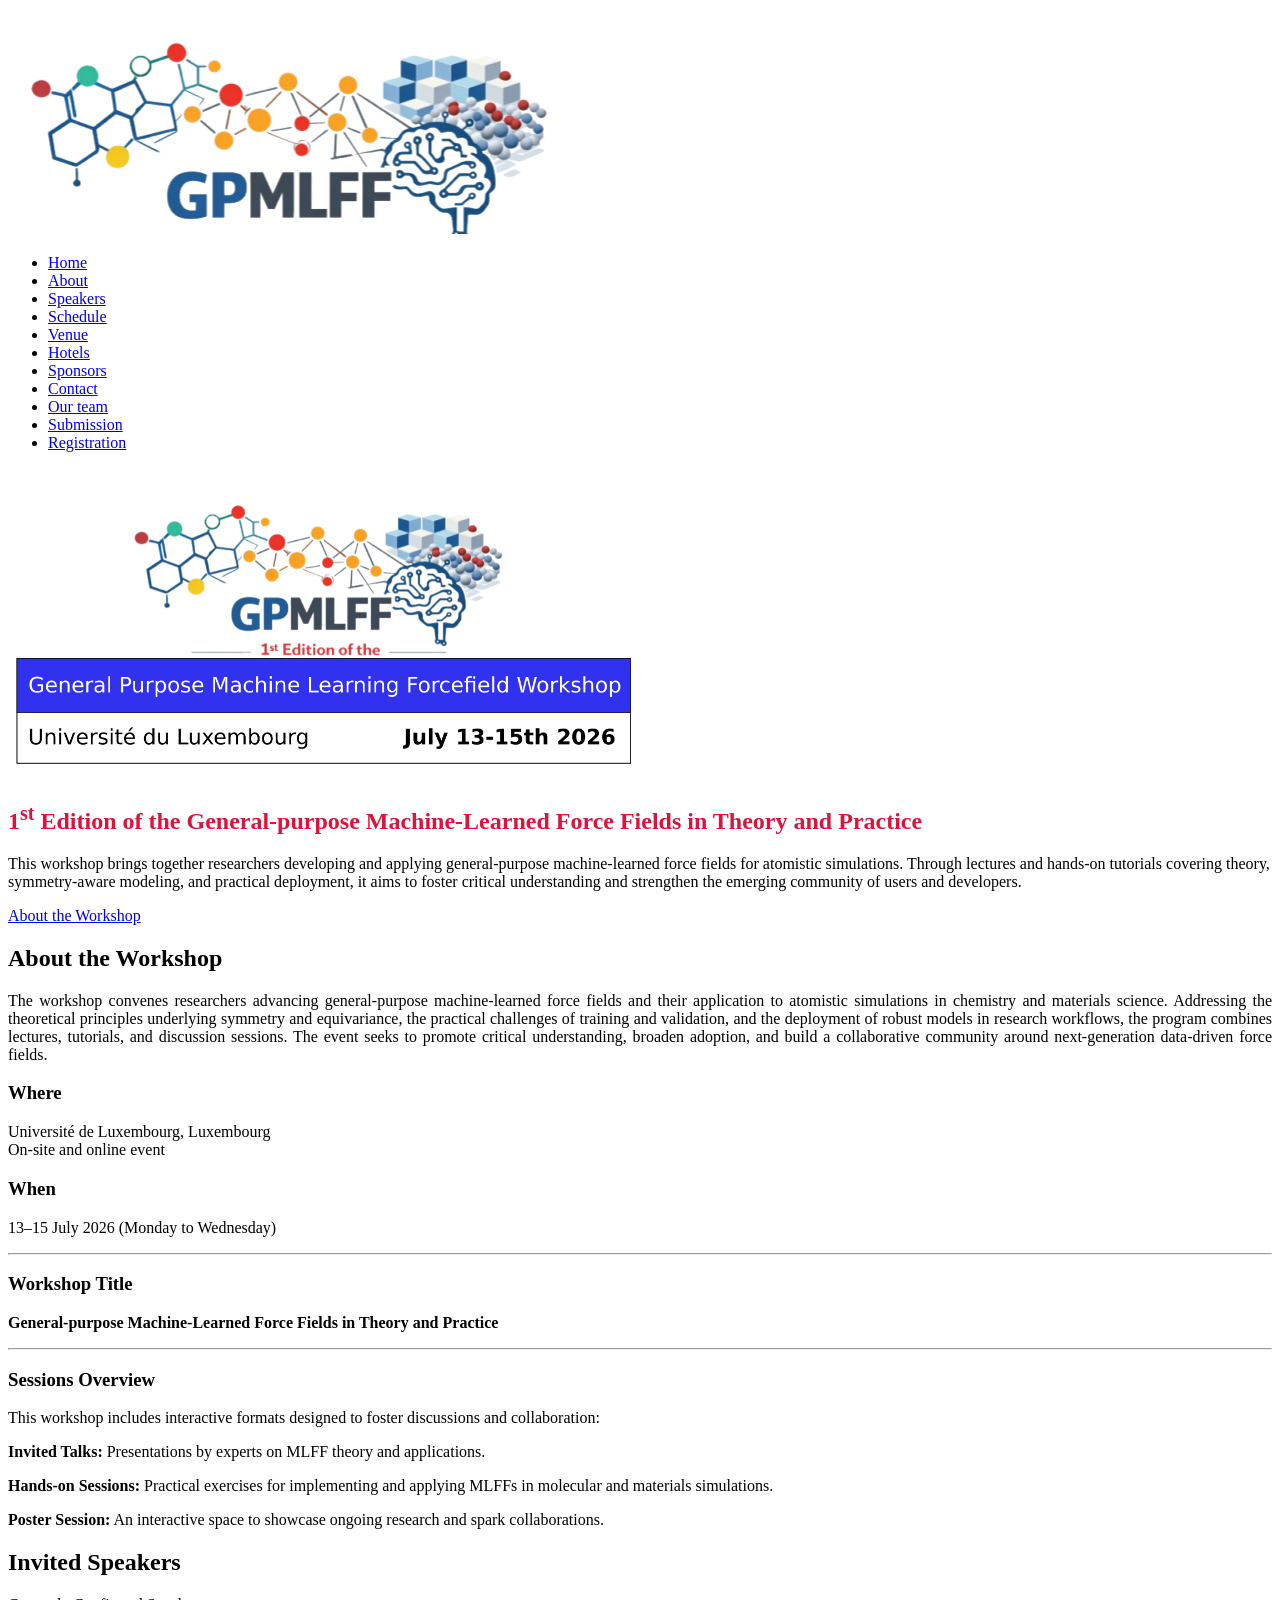
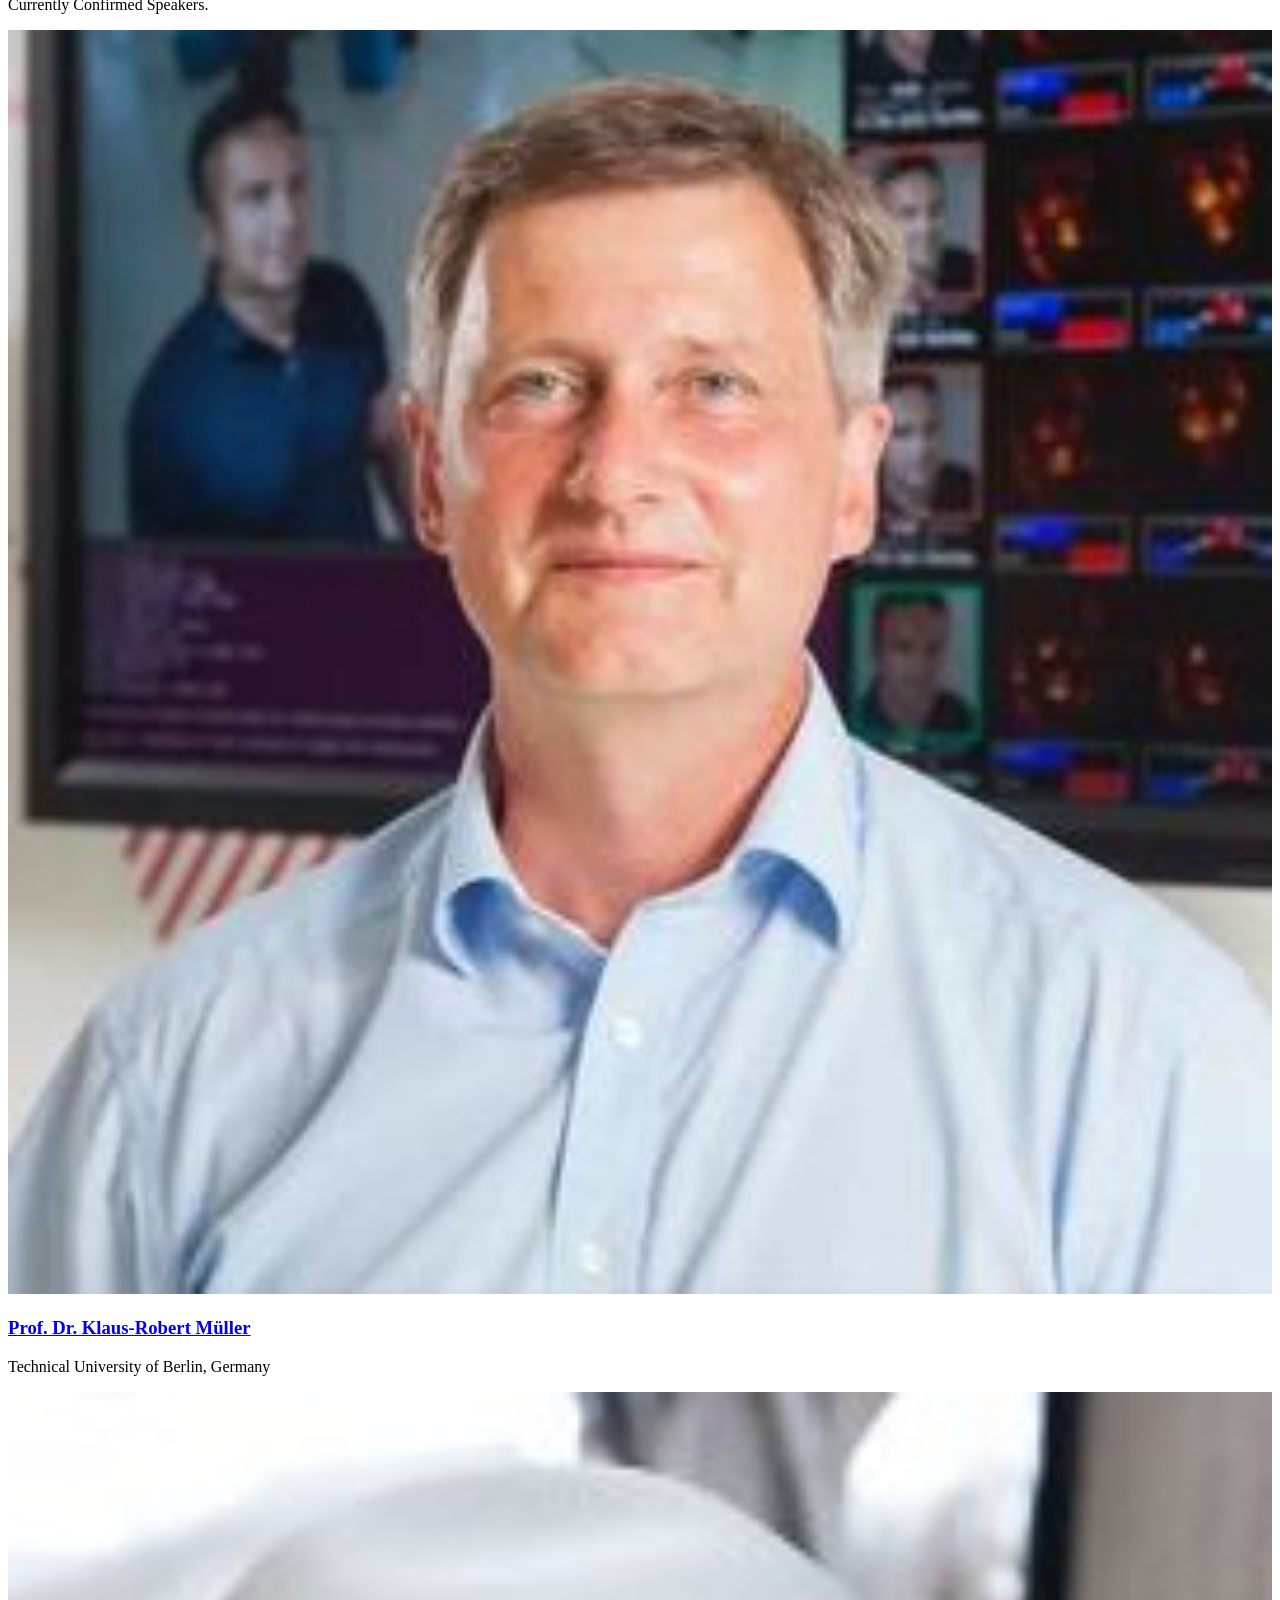
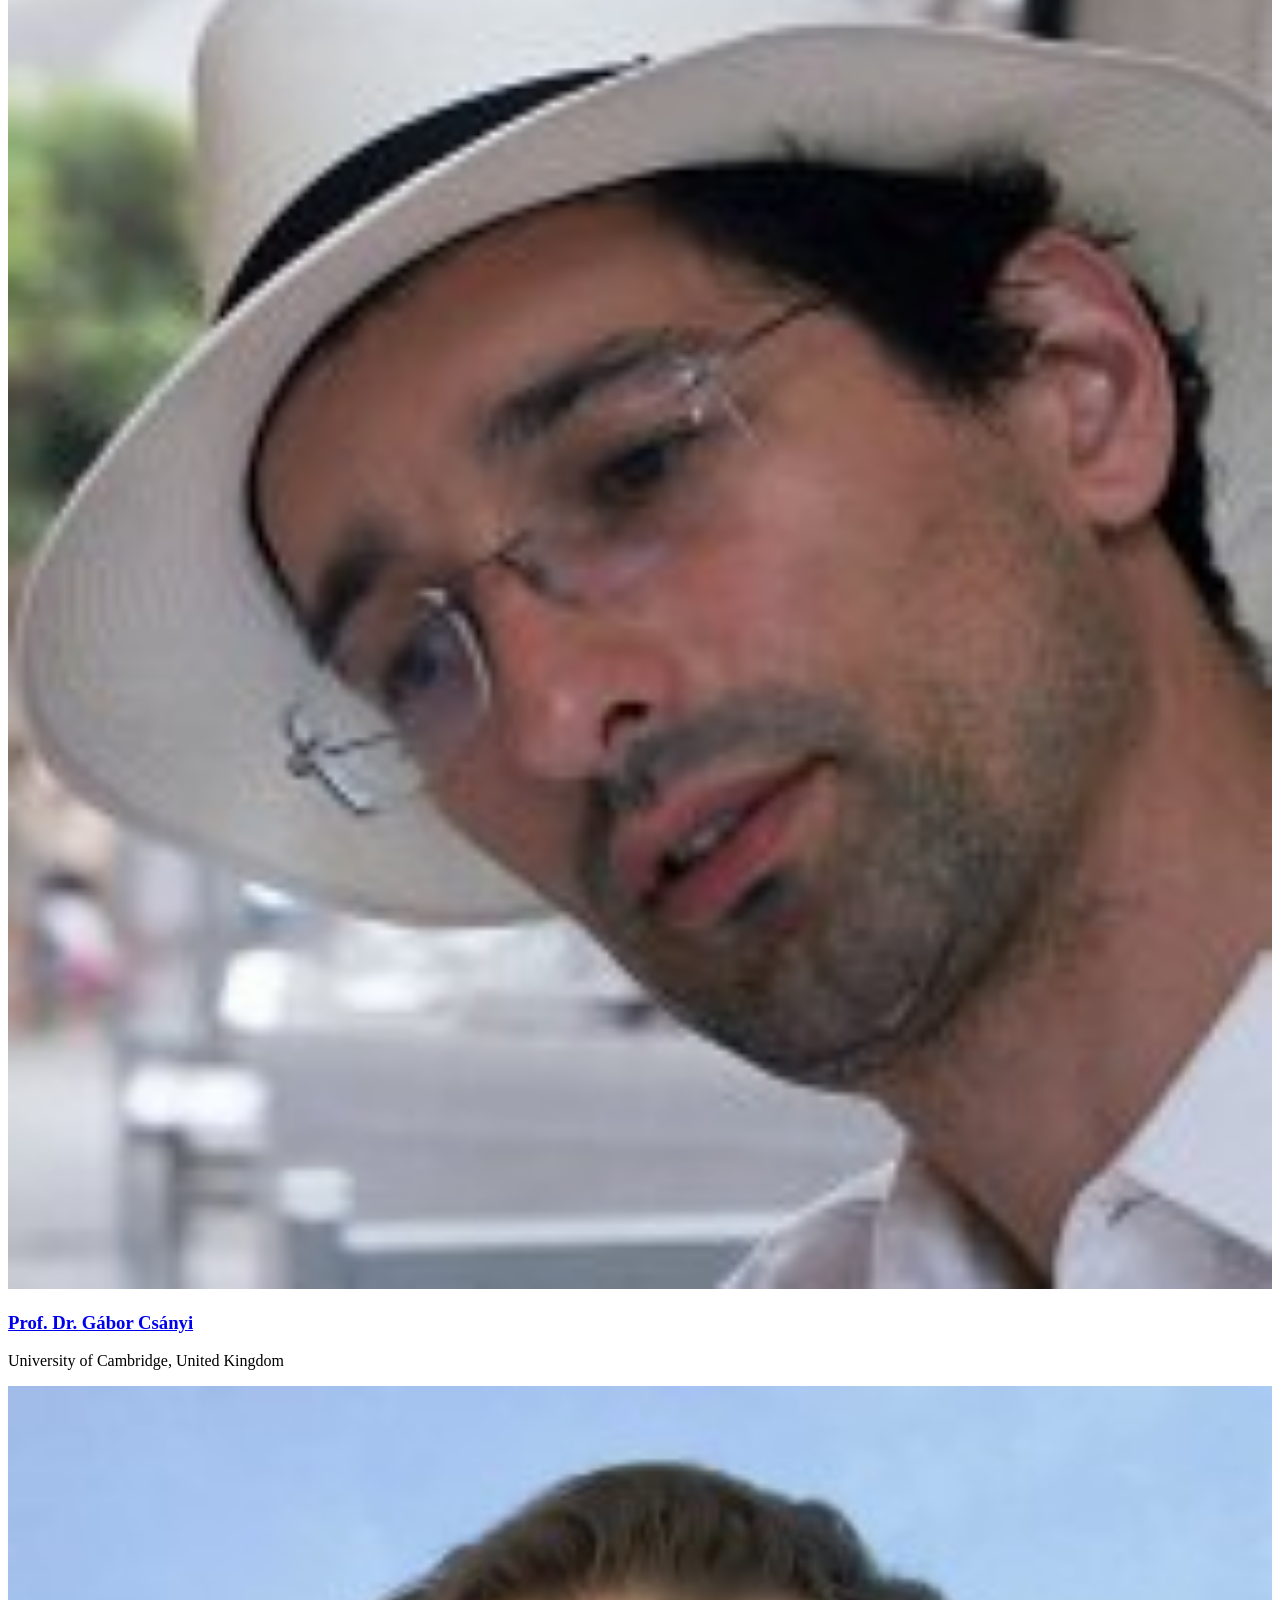
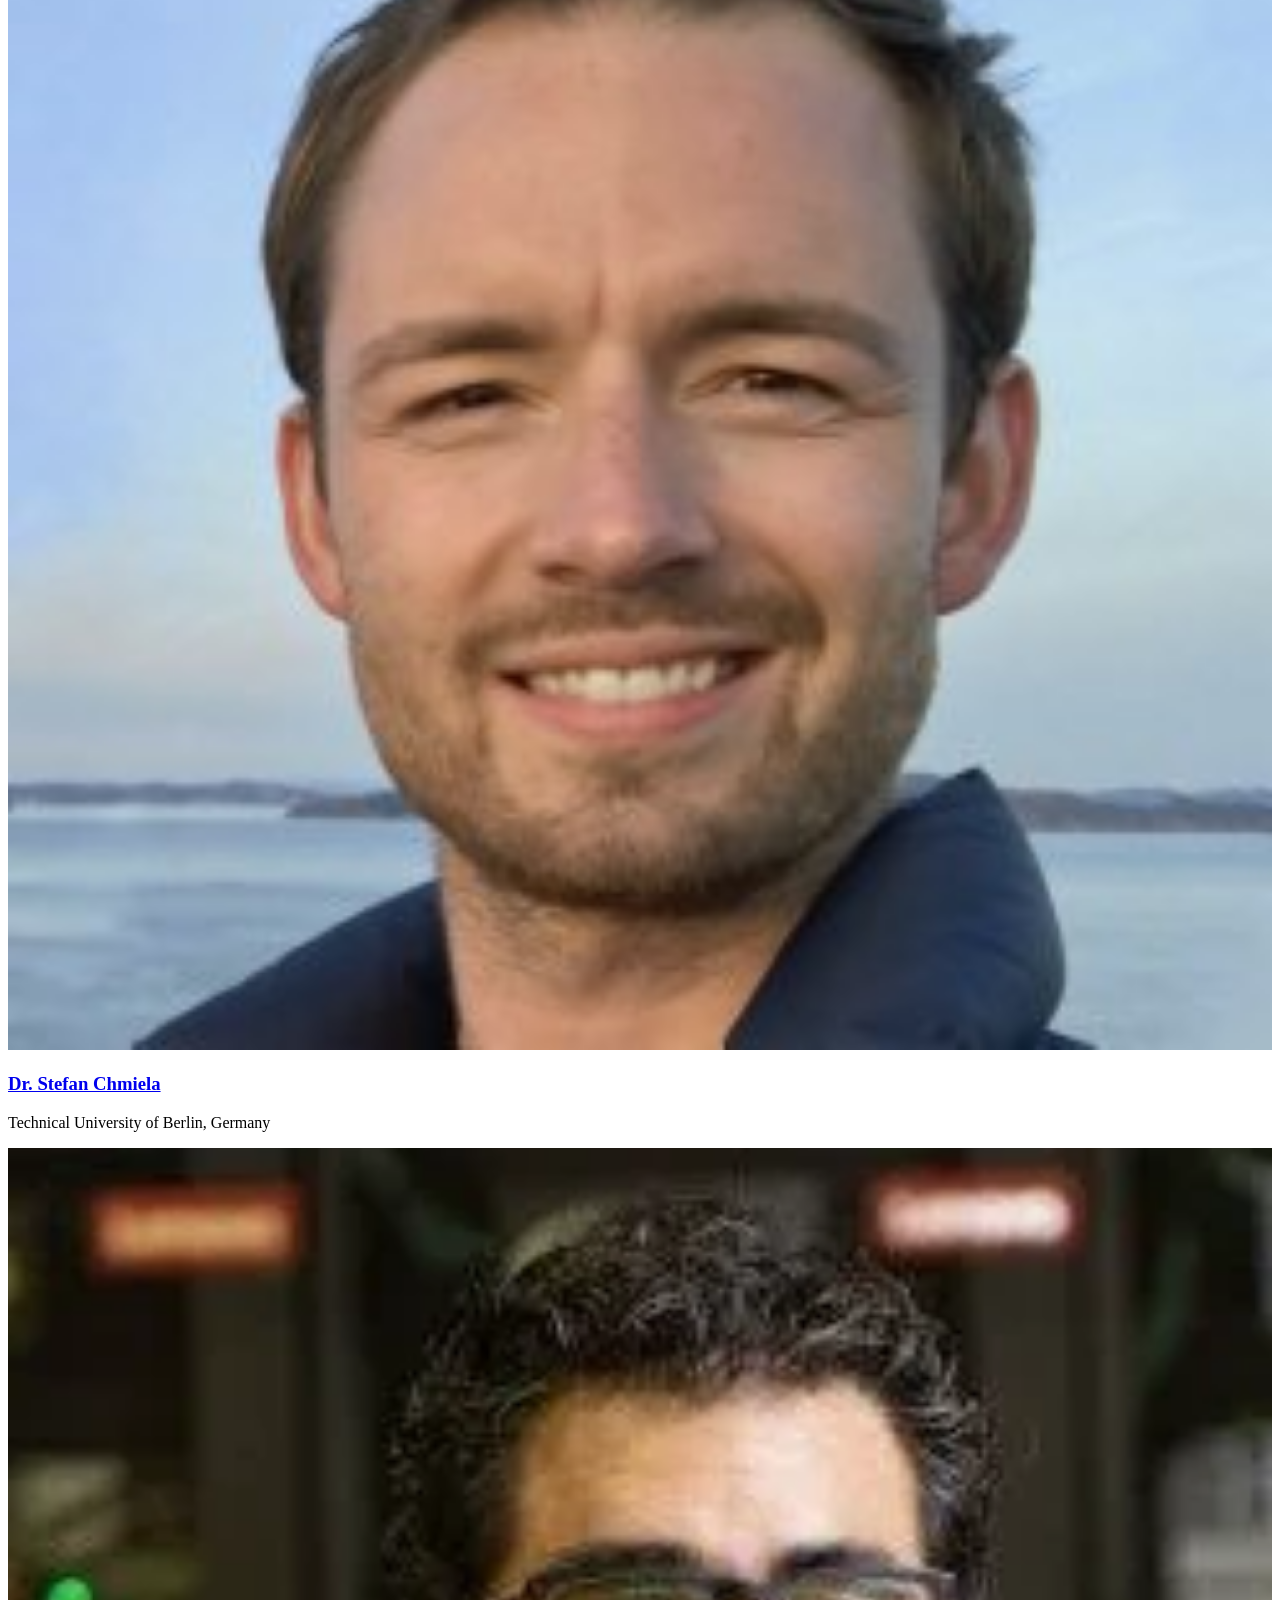
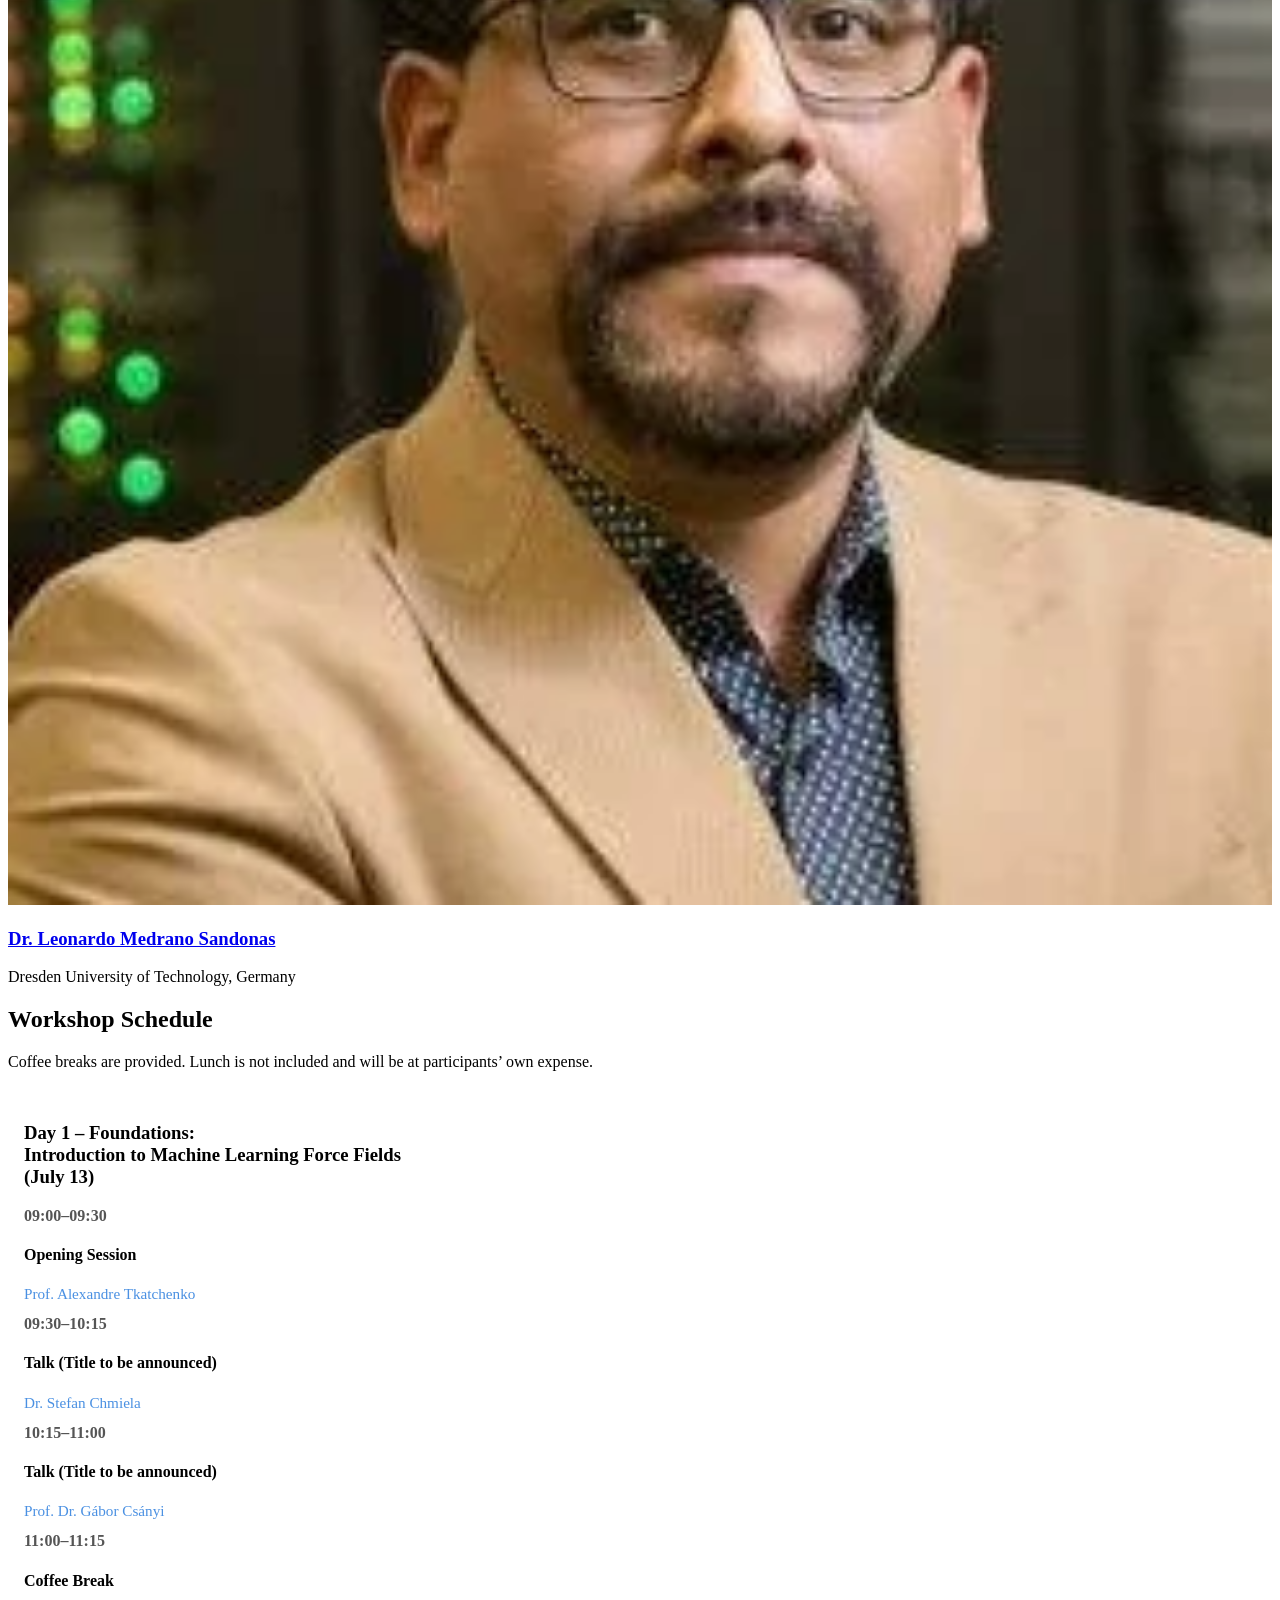
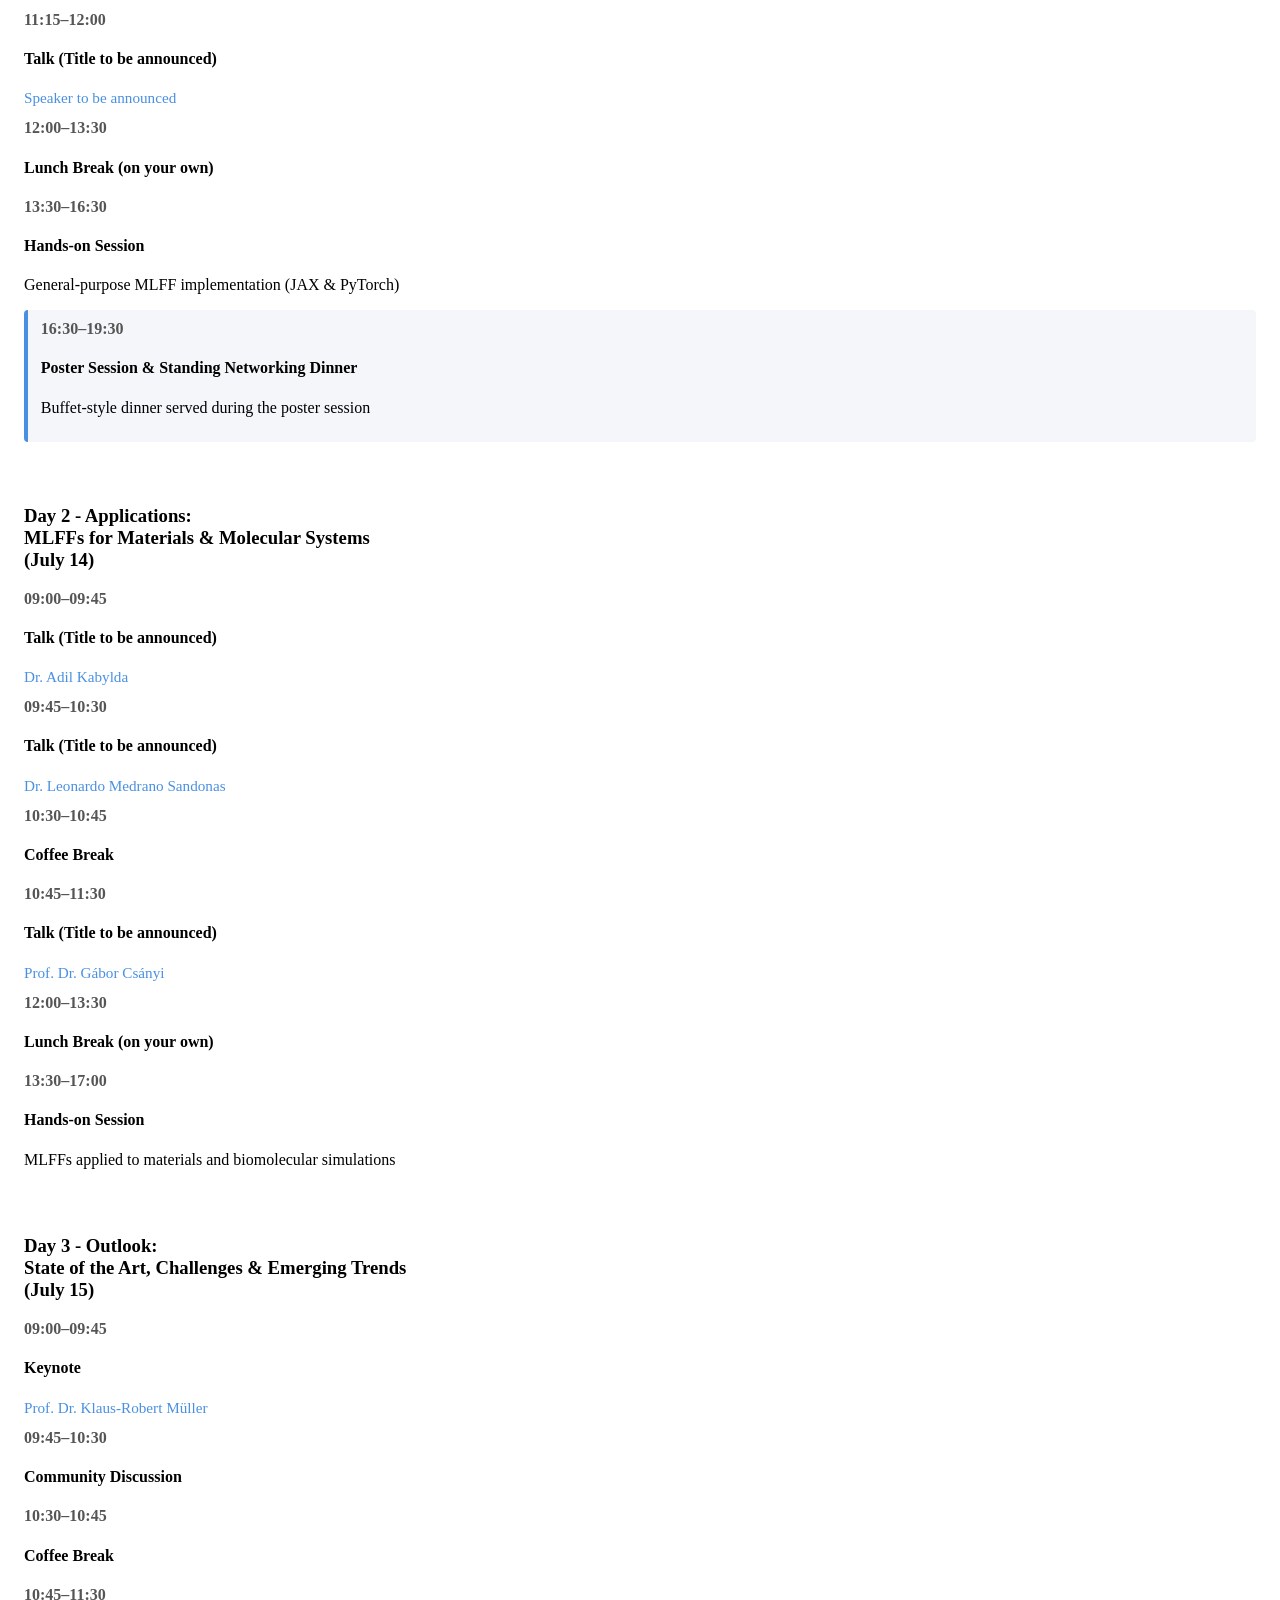
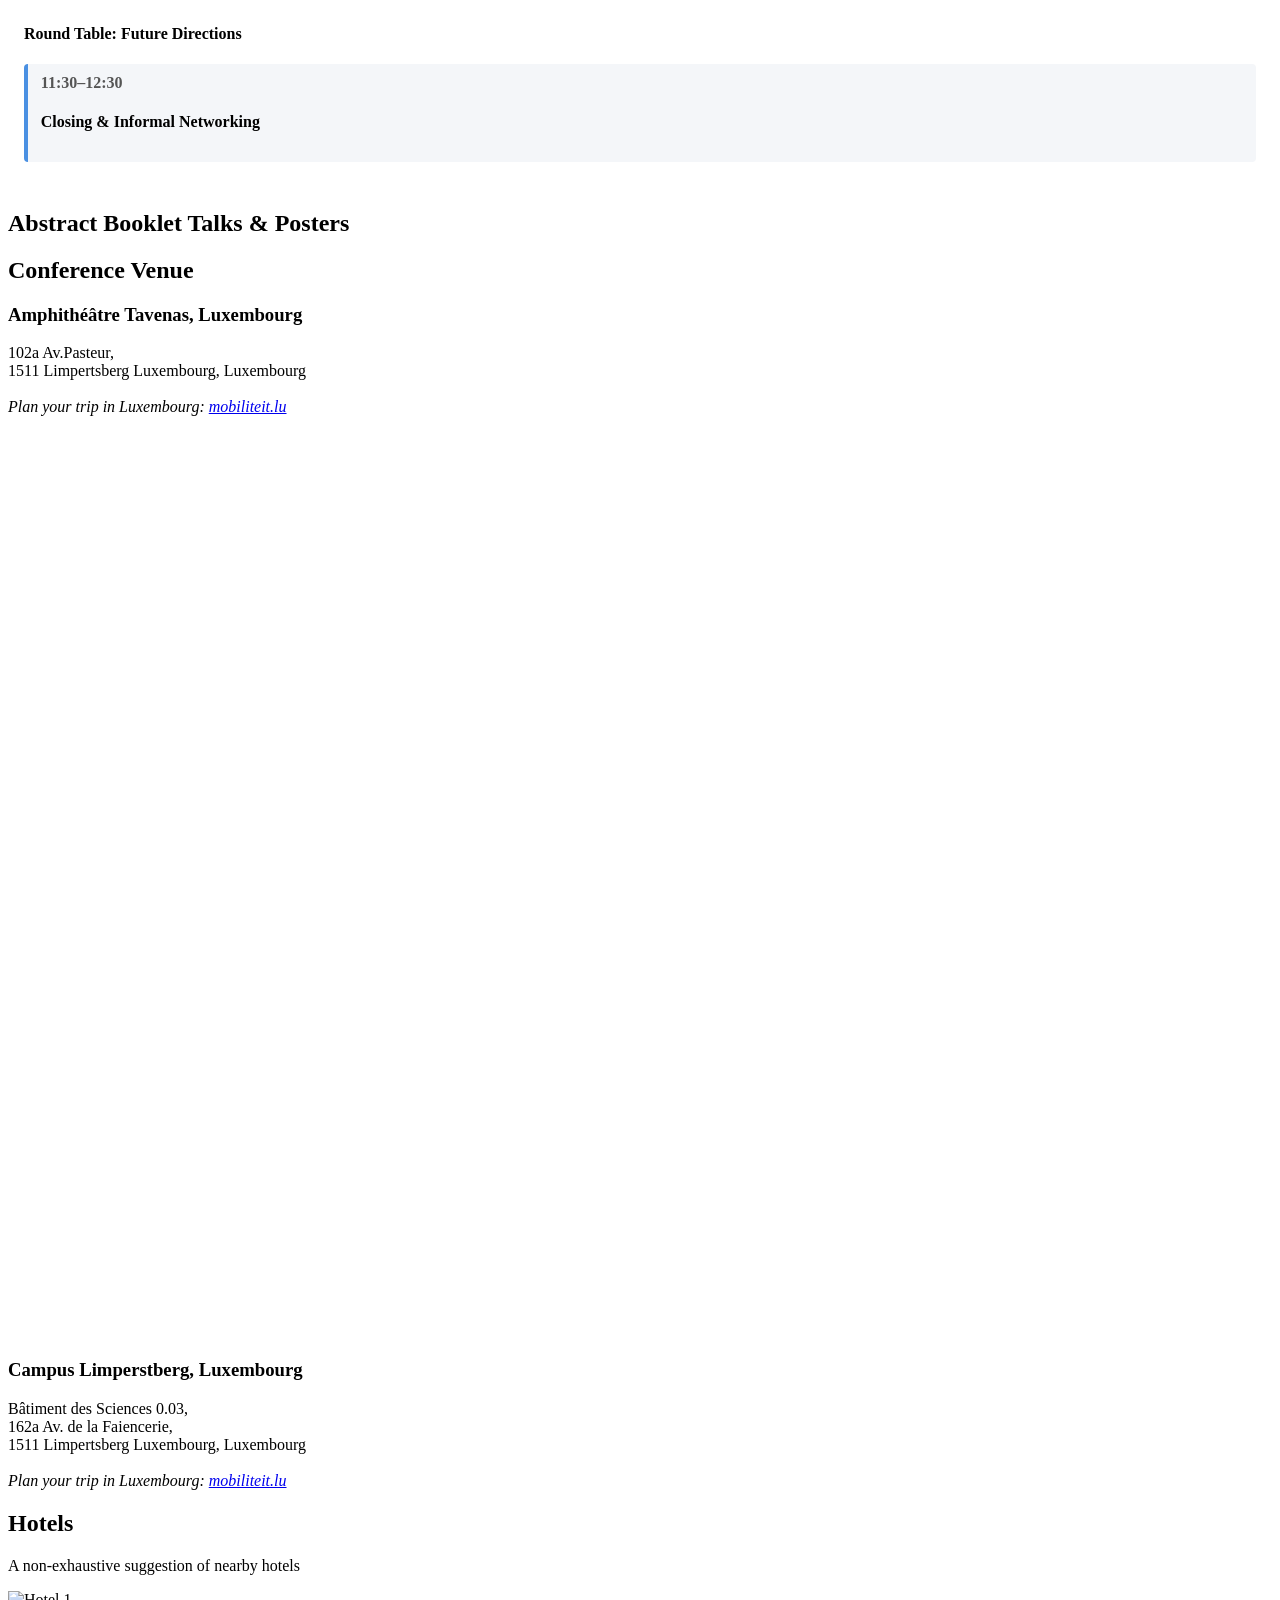
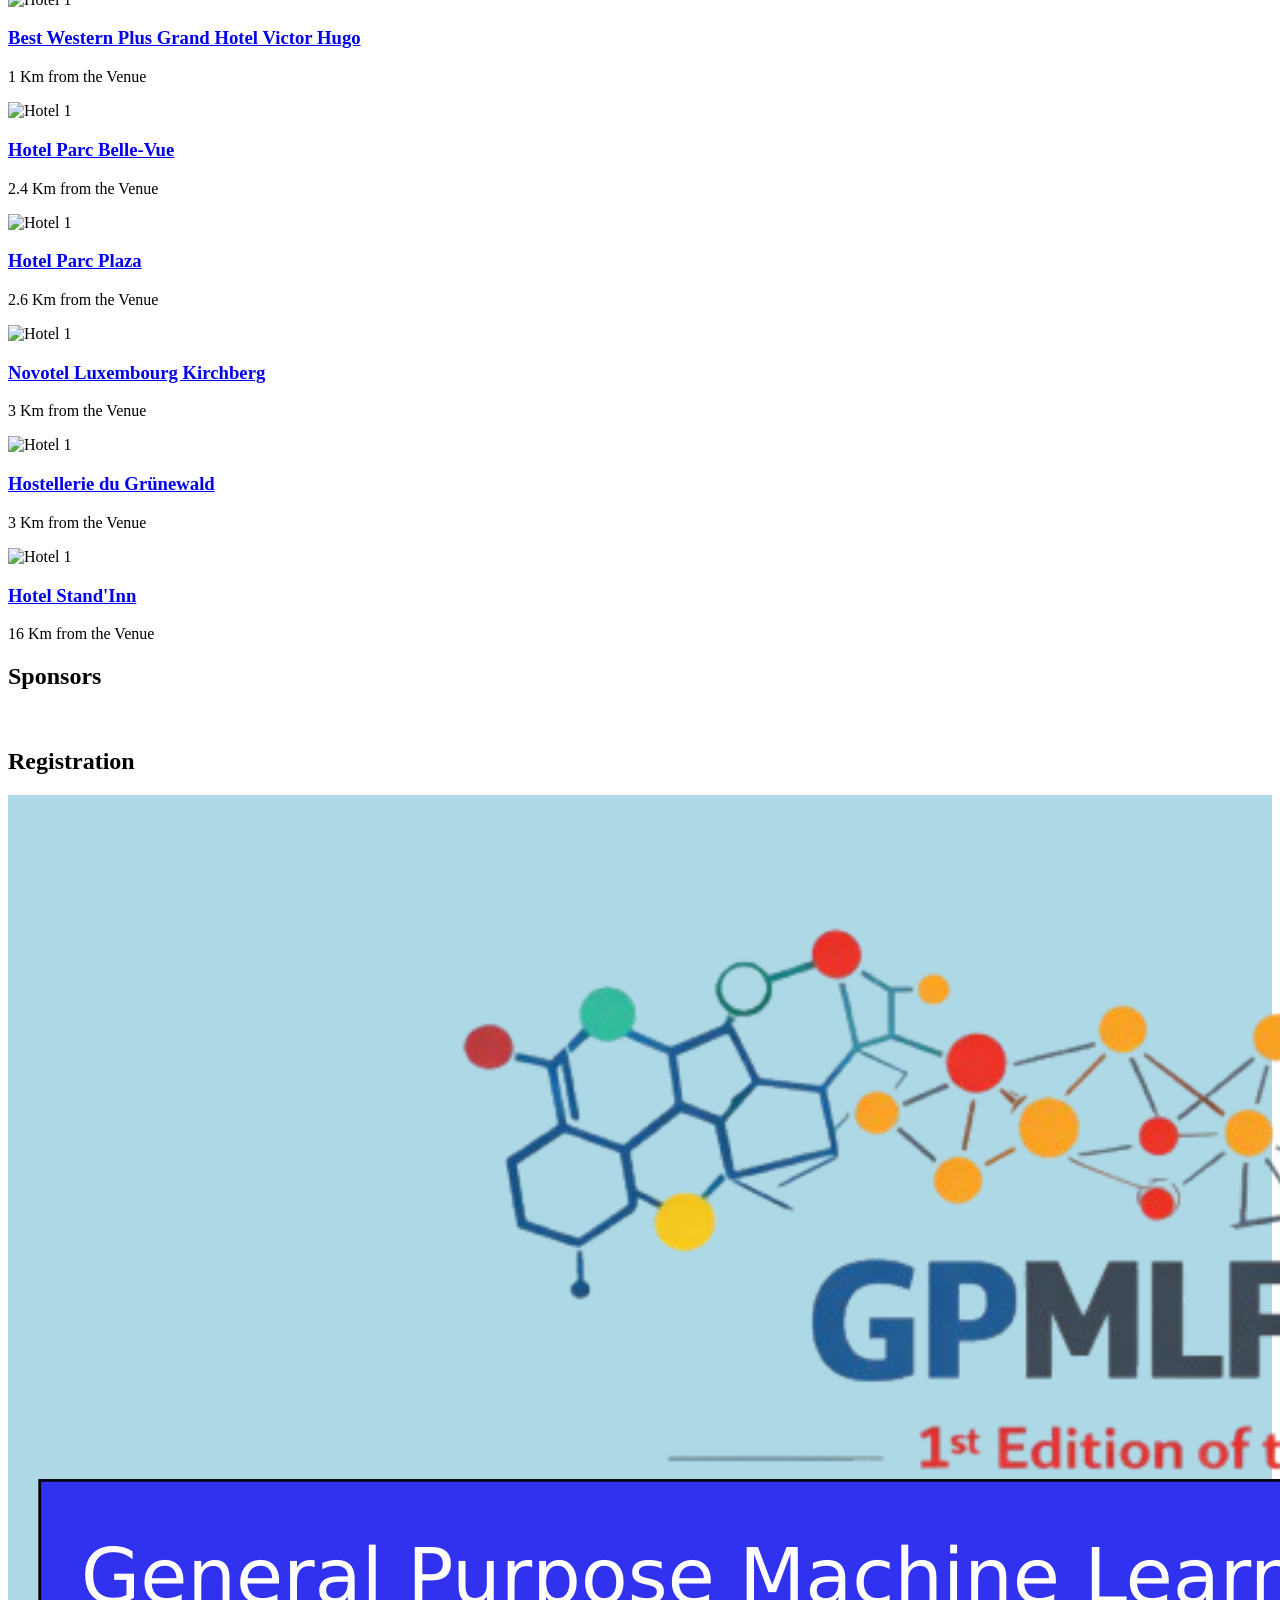
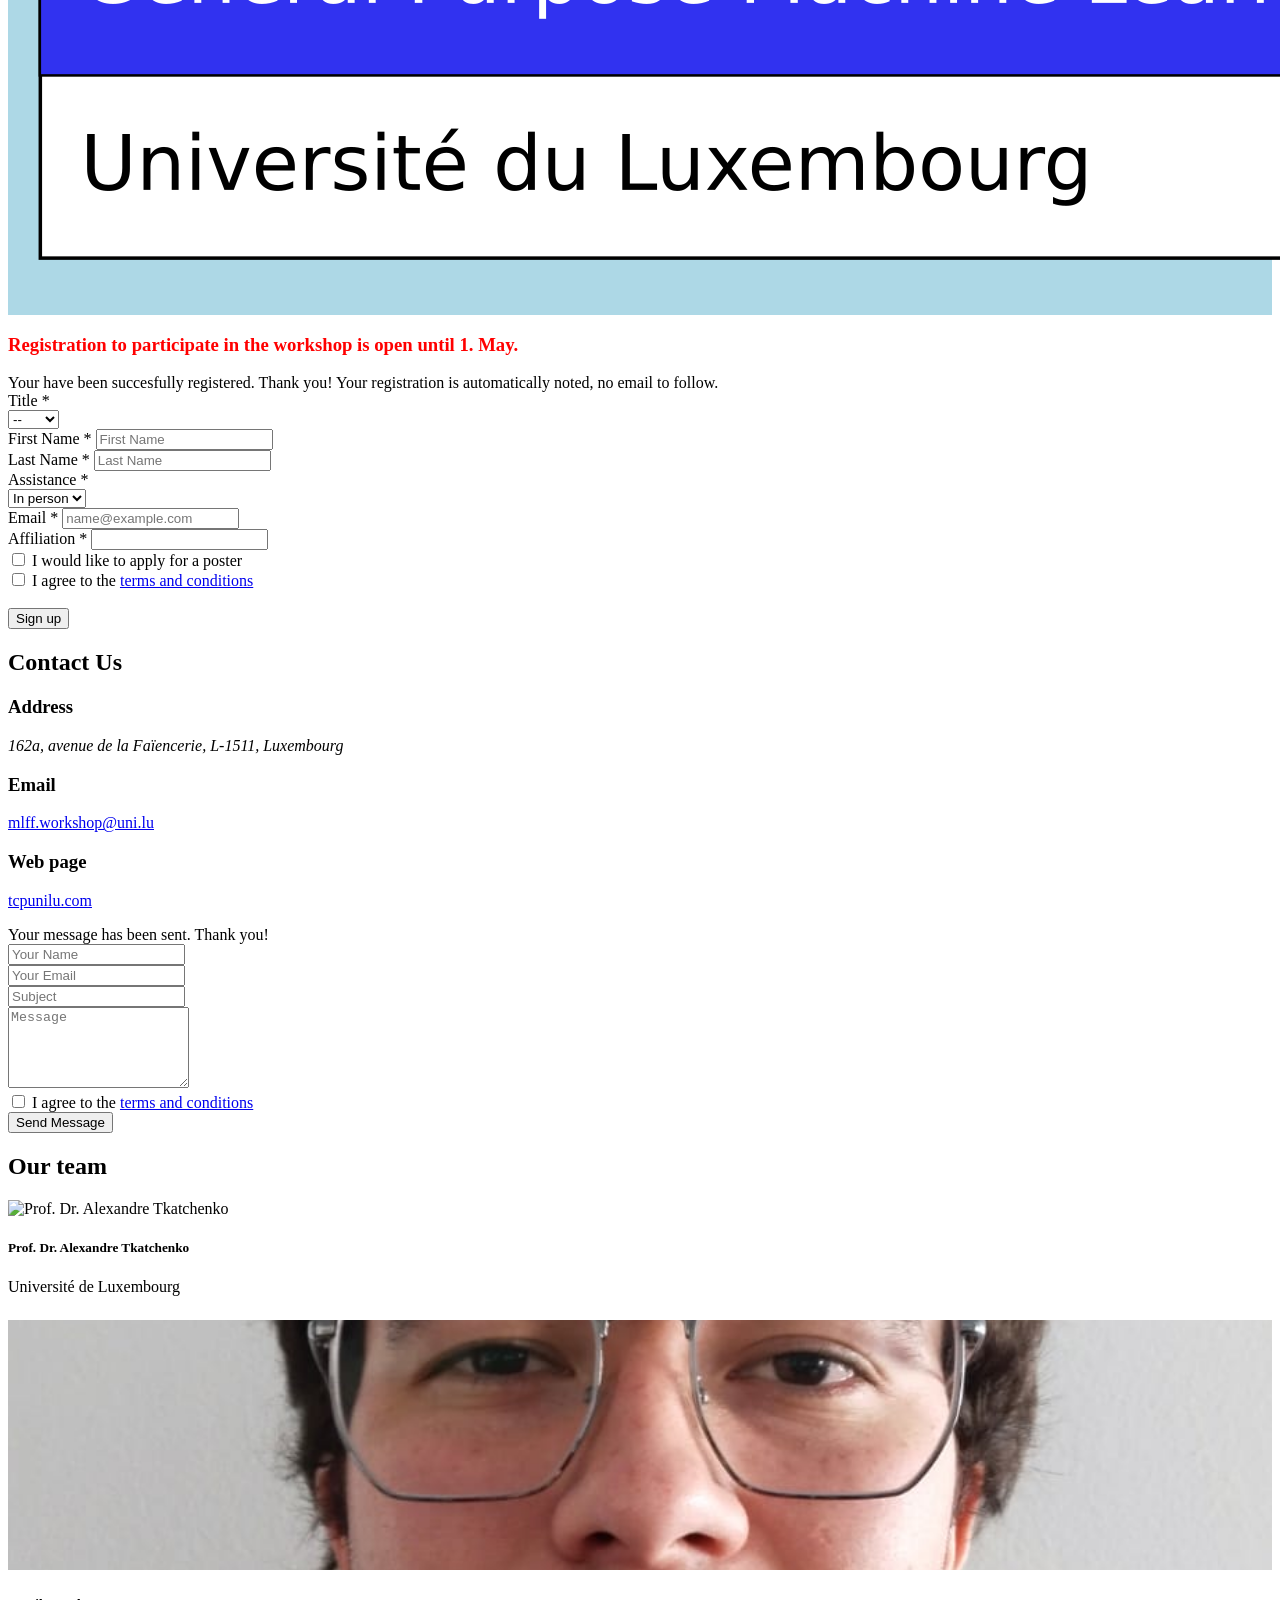
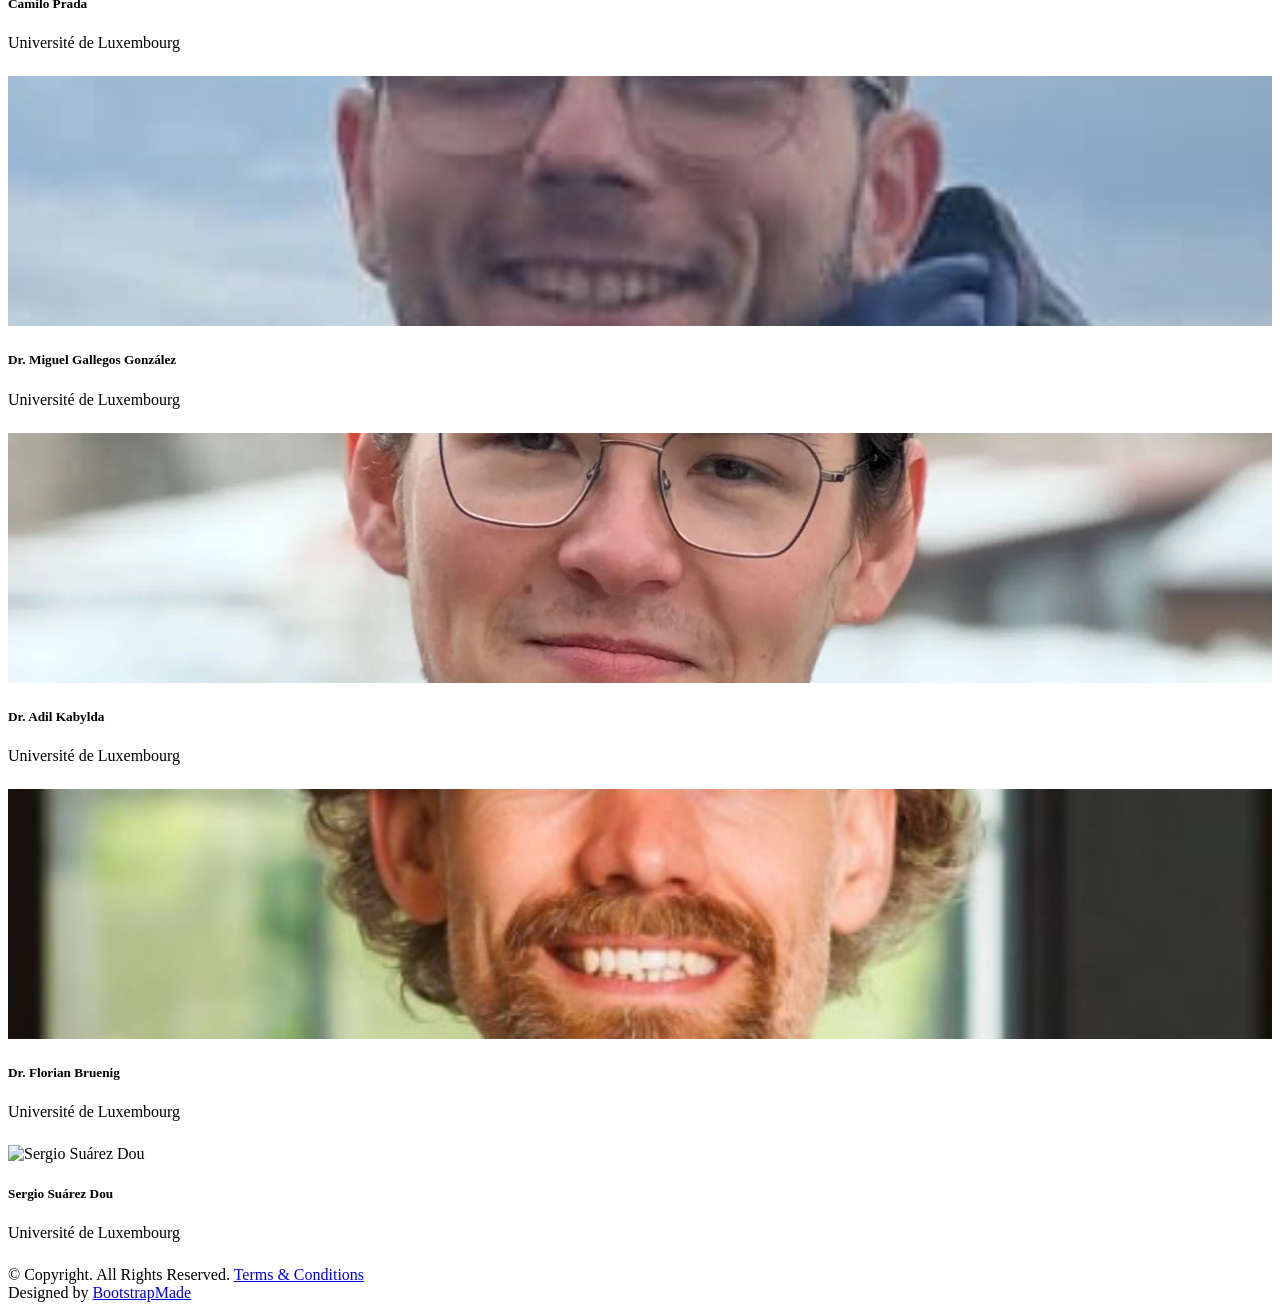
==== commit 26c76f2a: "Update Day 2 and Day 3 headers for clarity" ====
--- a/index.html
+++ b/index.html
@@ -281,8 +281,10 @@
     <div class="col-lg-9 mx-auto schedule-day mt-4">
       <div class="section-header">
         <h3 class="text-center">
-          Day 2 – Applications: MLFFs for Materials & Molecular Systems (July 14)
-        </h3>
+  Day 2 - Applications:<br>
+  MLFFs for Materials & Molecular Systems<br>
+  <span class="schedule-date">(July 14)</span>
+</h3>
       </div>
 
       <div class="schedule-item">
@@ -324,8 +326,10 @@
     <div class="col-lg-9 mx-auto schedule-day mt-4">
       <div class="section-header">
         <h3 class="text-center">
-          Day 3 – Outlook: State of the Art, Challenges & Emerging Trends (July 15)
-        </h3>
+  Day 3 - Outlook:<br>
+  State of the Art, Challenges & Emerging Trends<br>
+  <span class="schedule-date">(July 15)</span>
+</h3>
       </div>
 
       <div class="schedule-item">
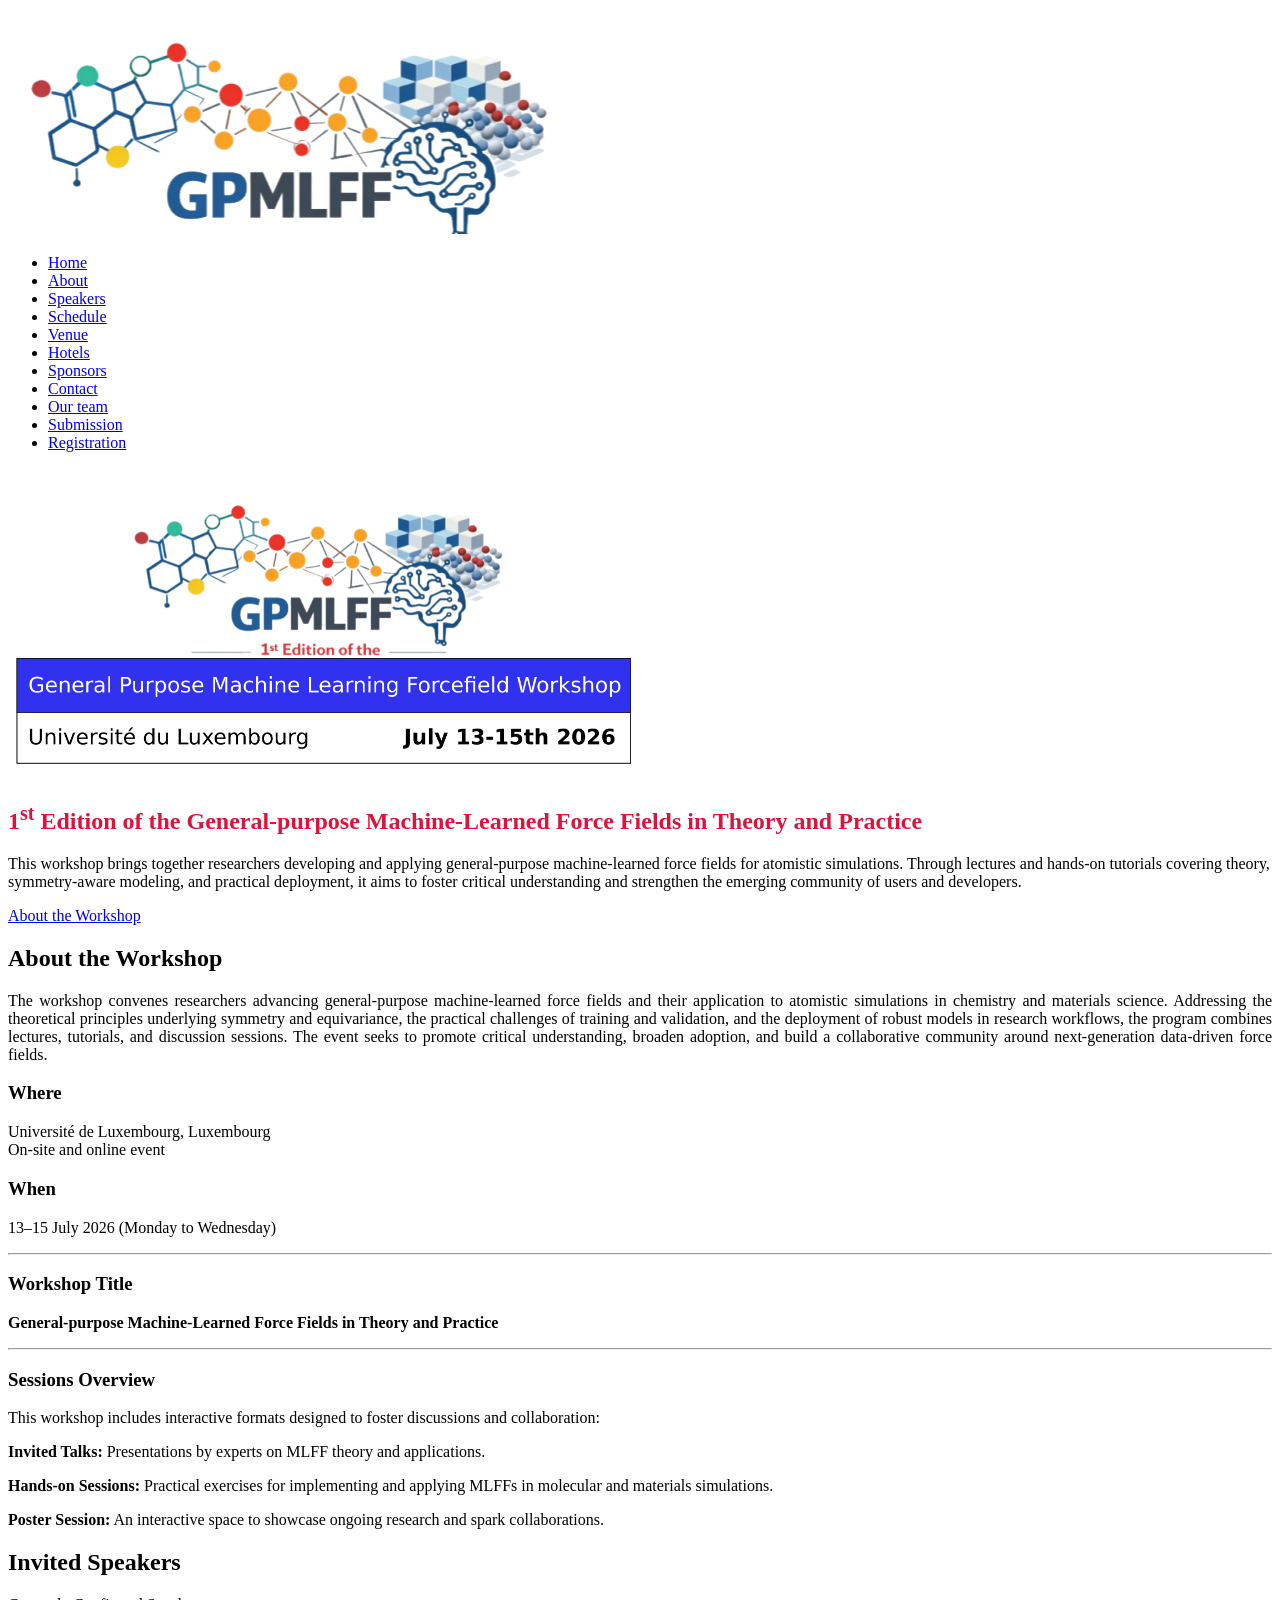
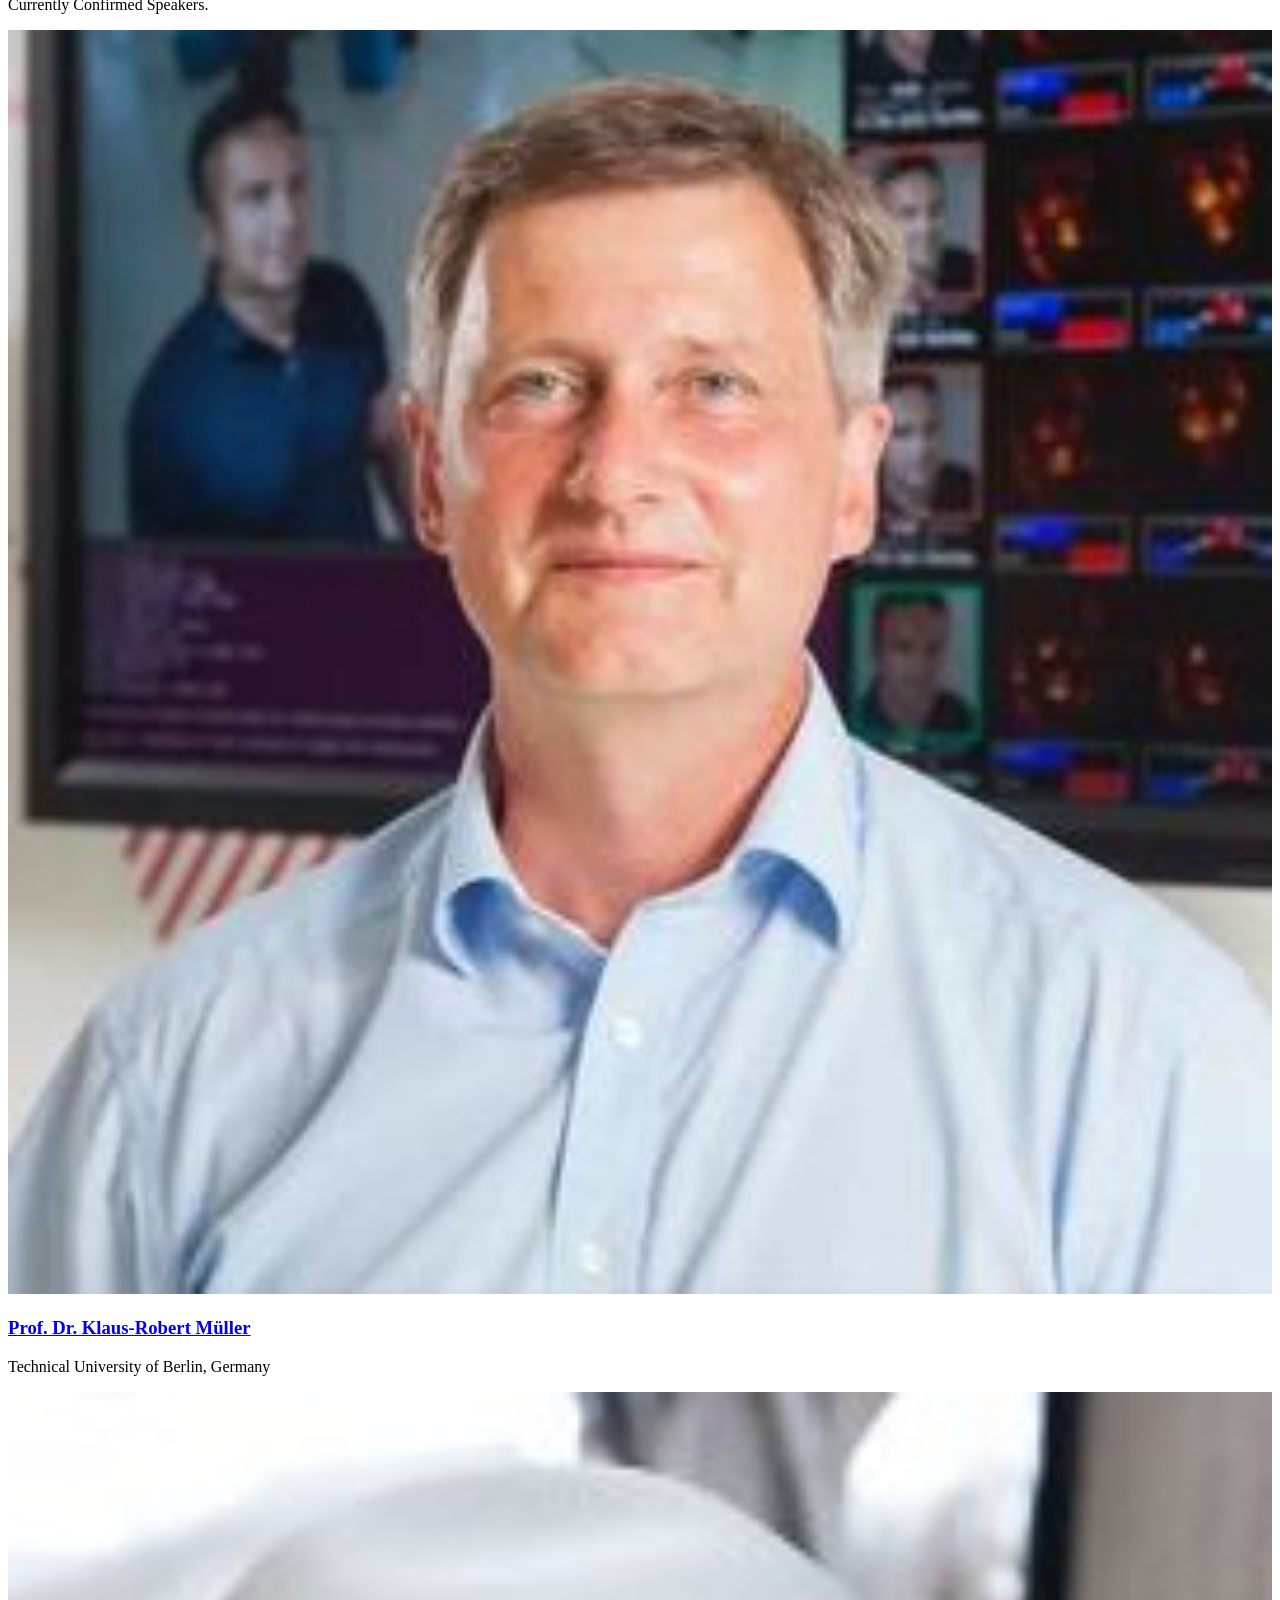
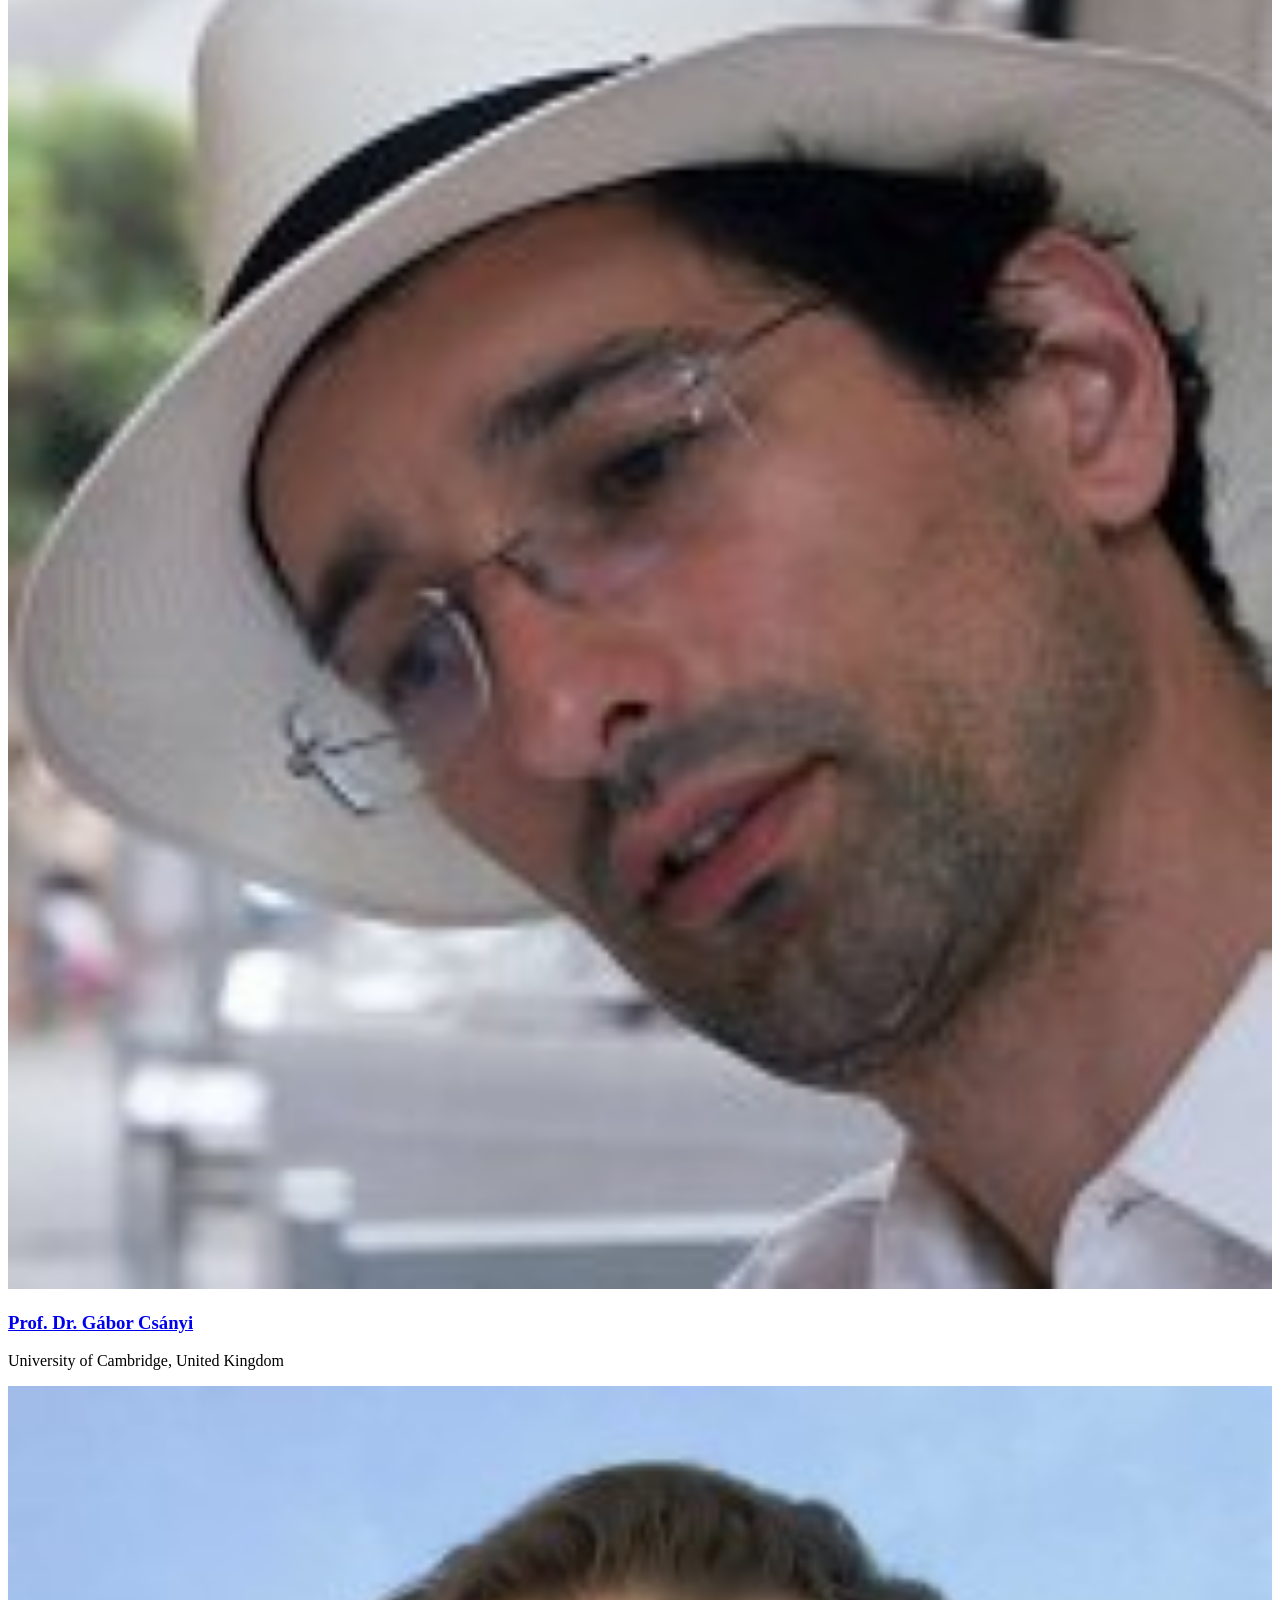
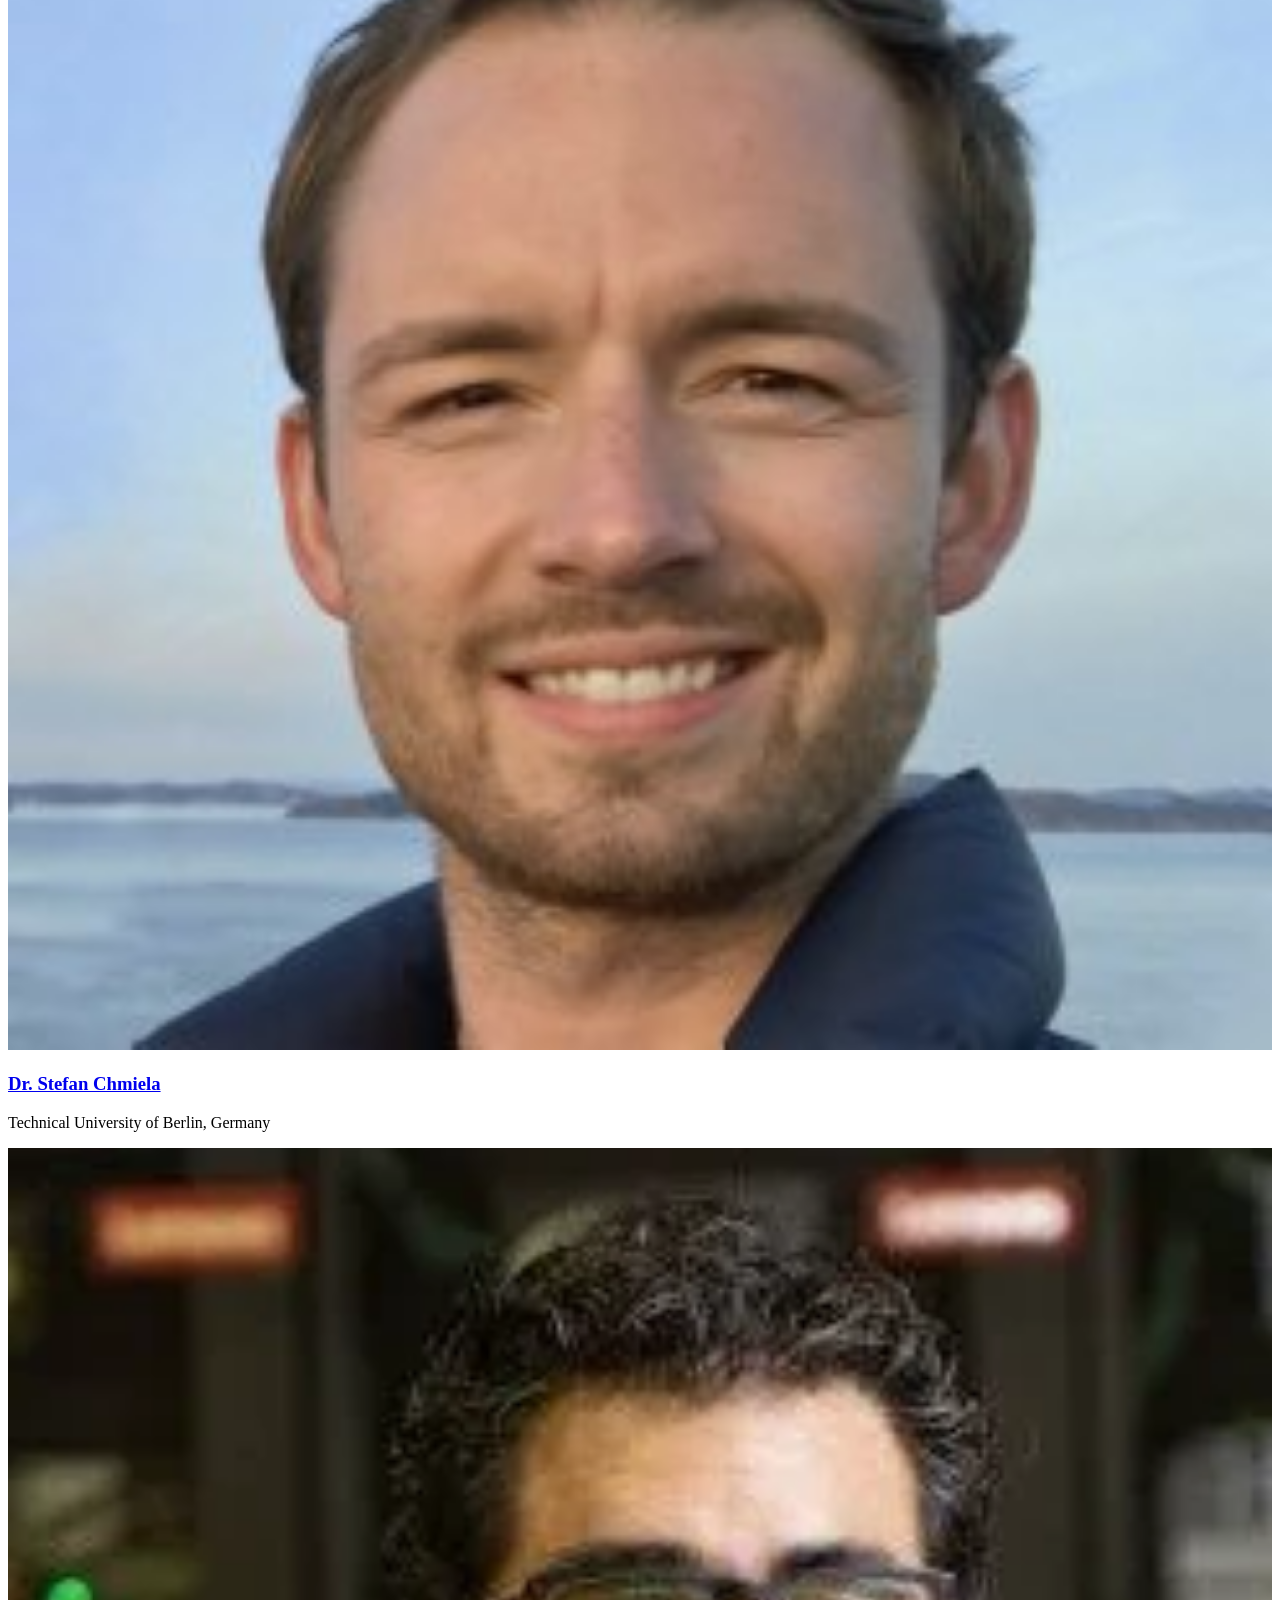
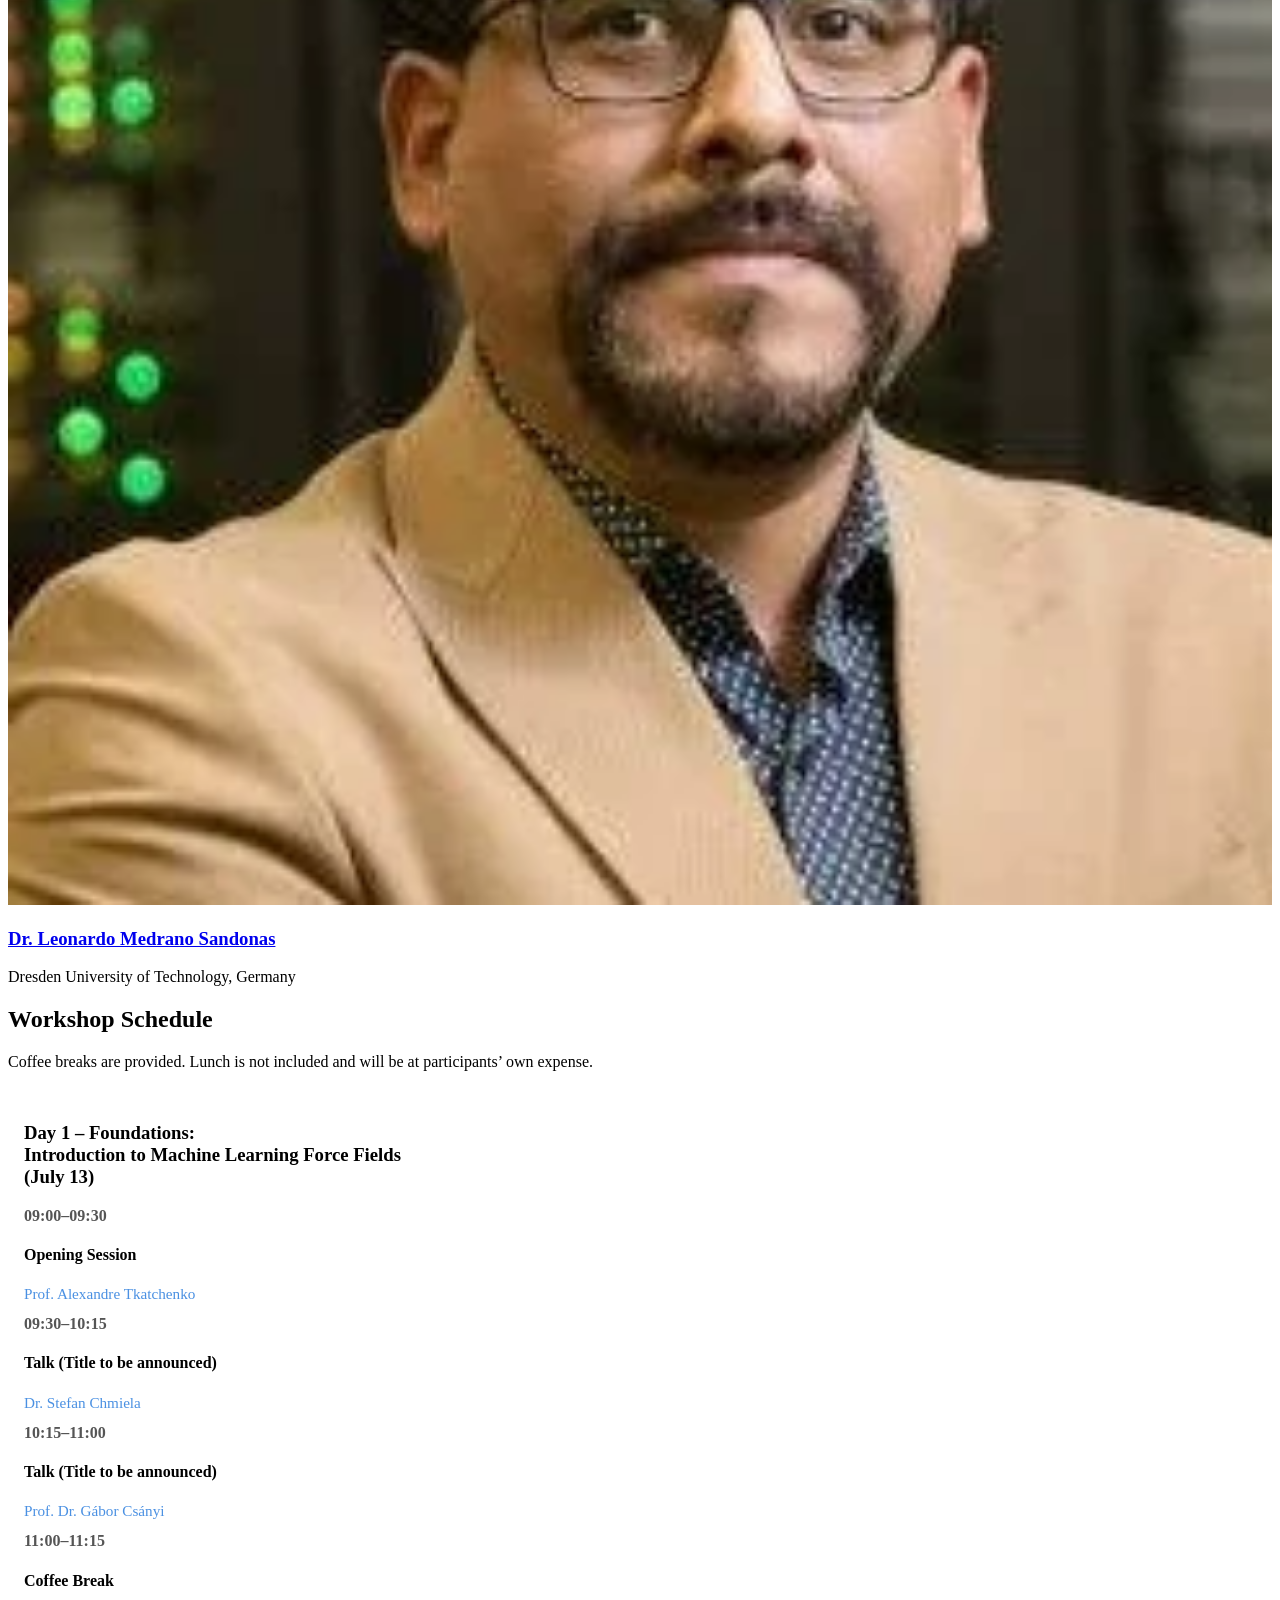
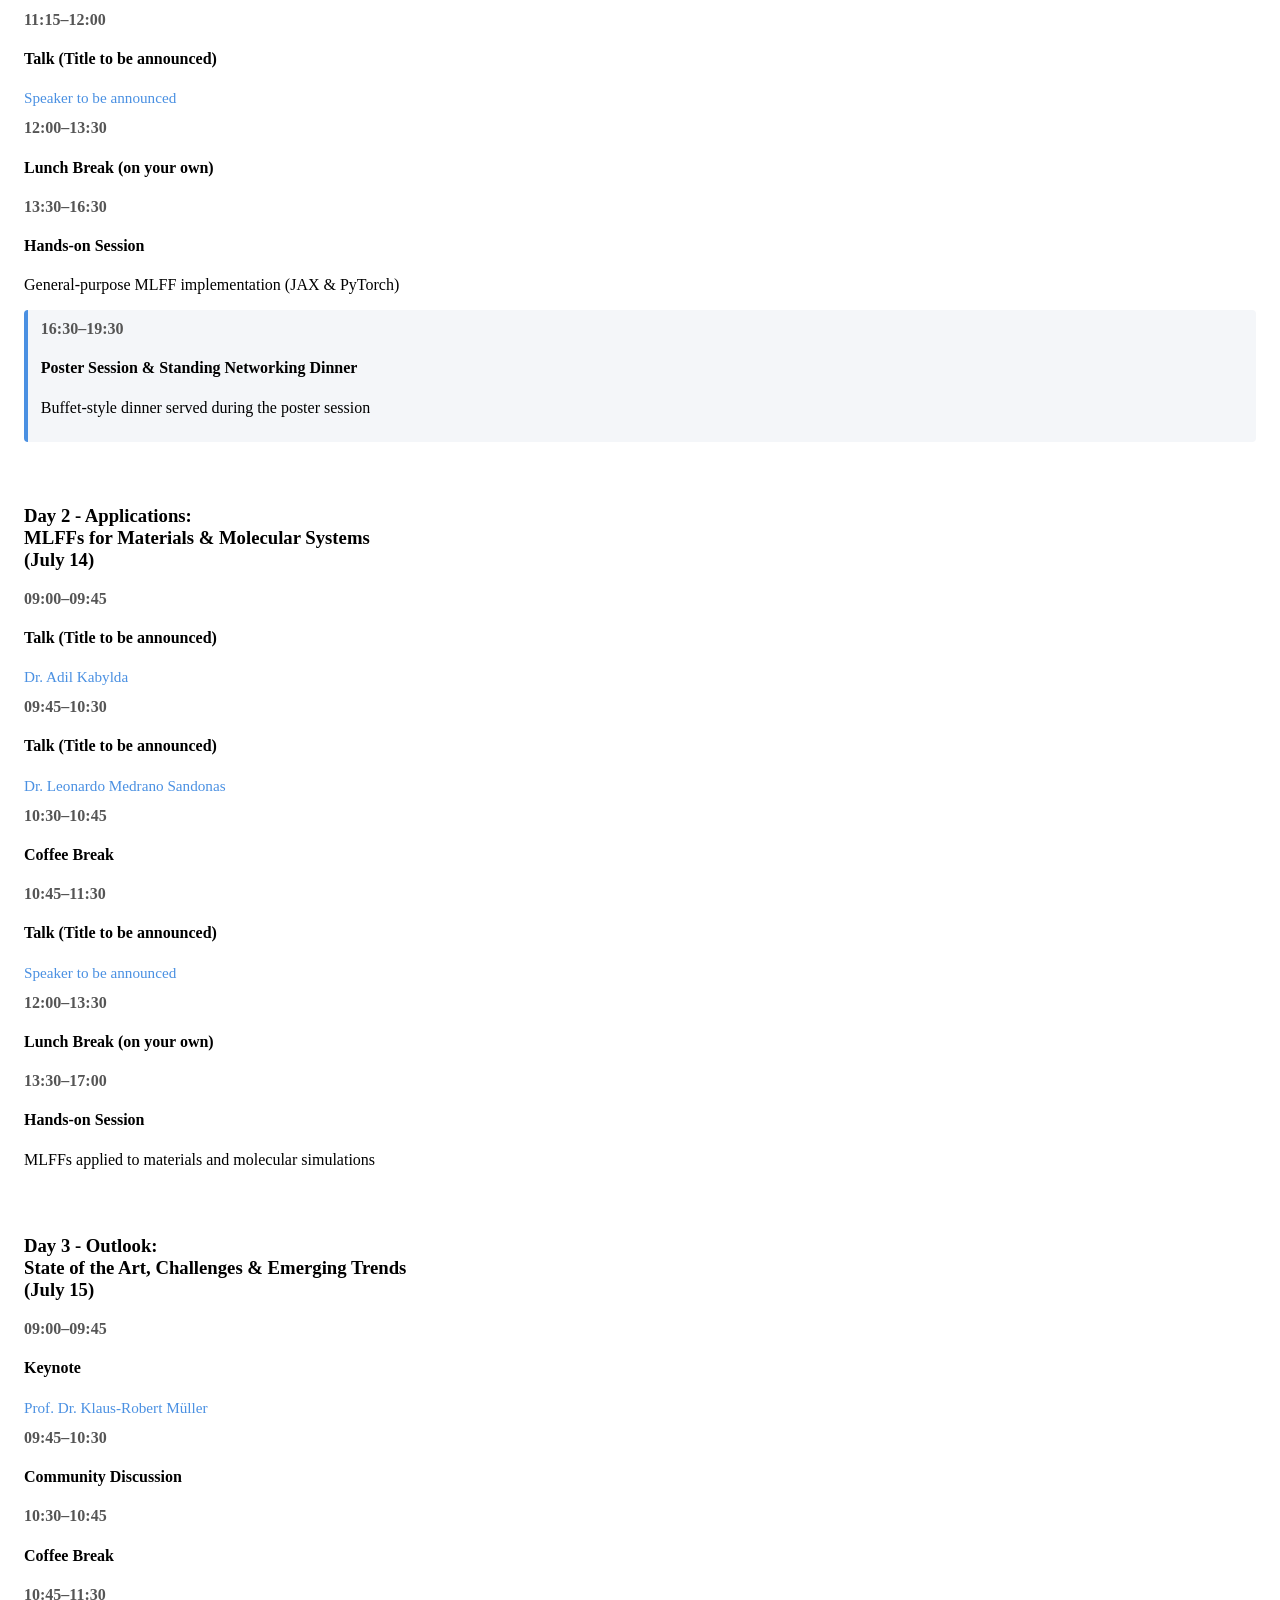
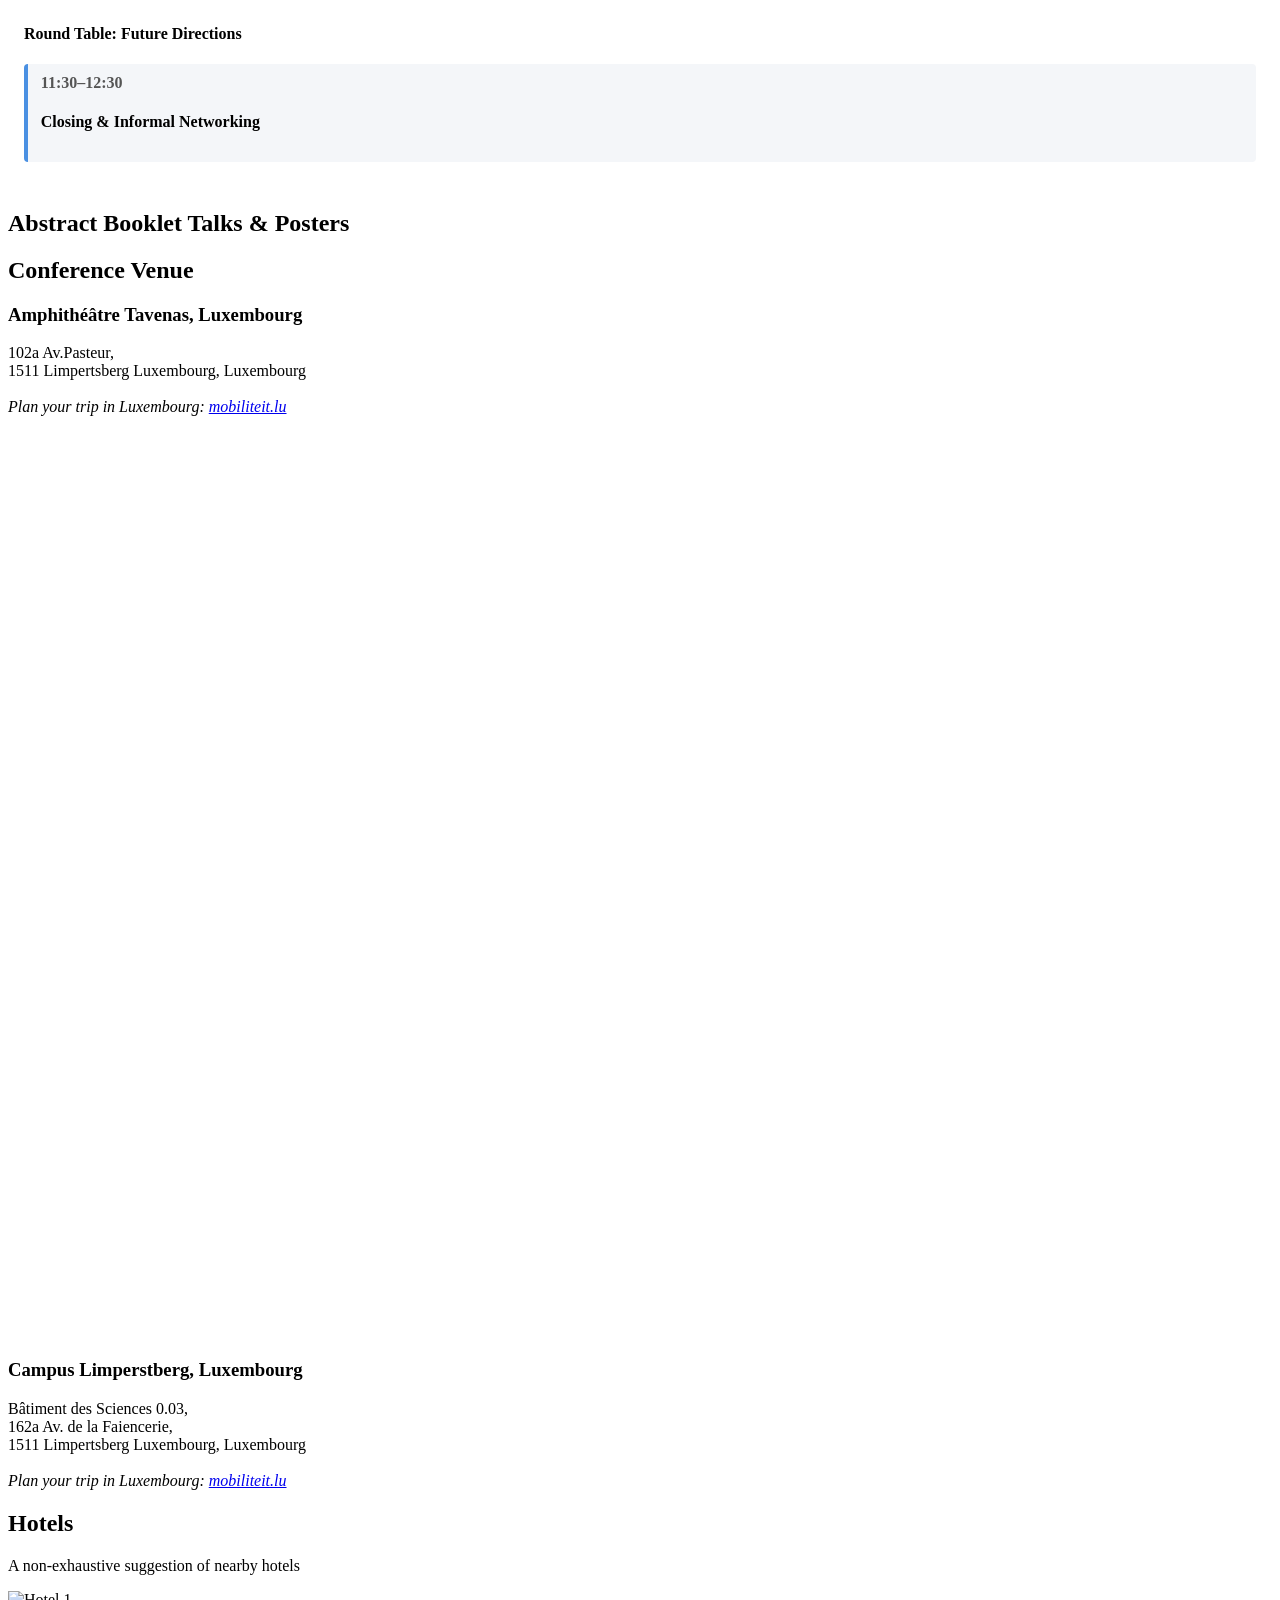
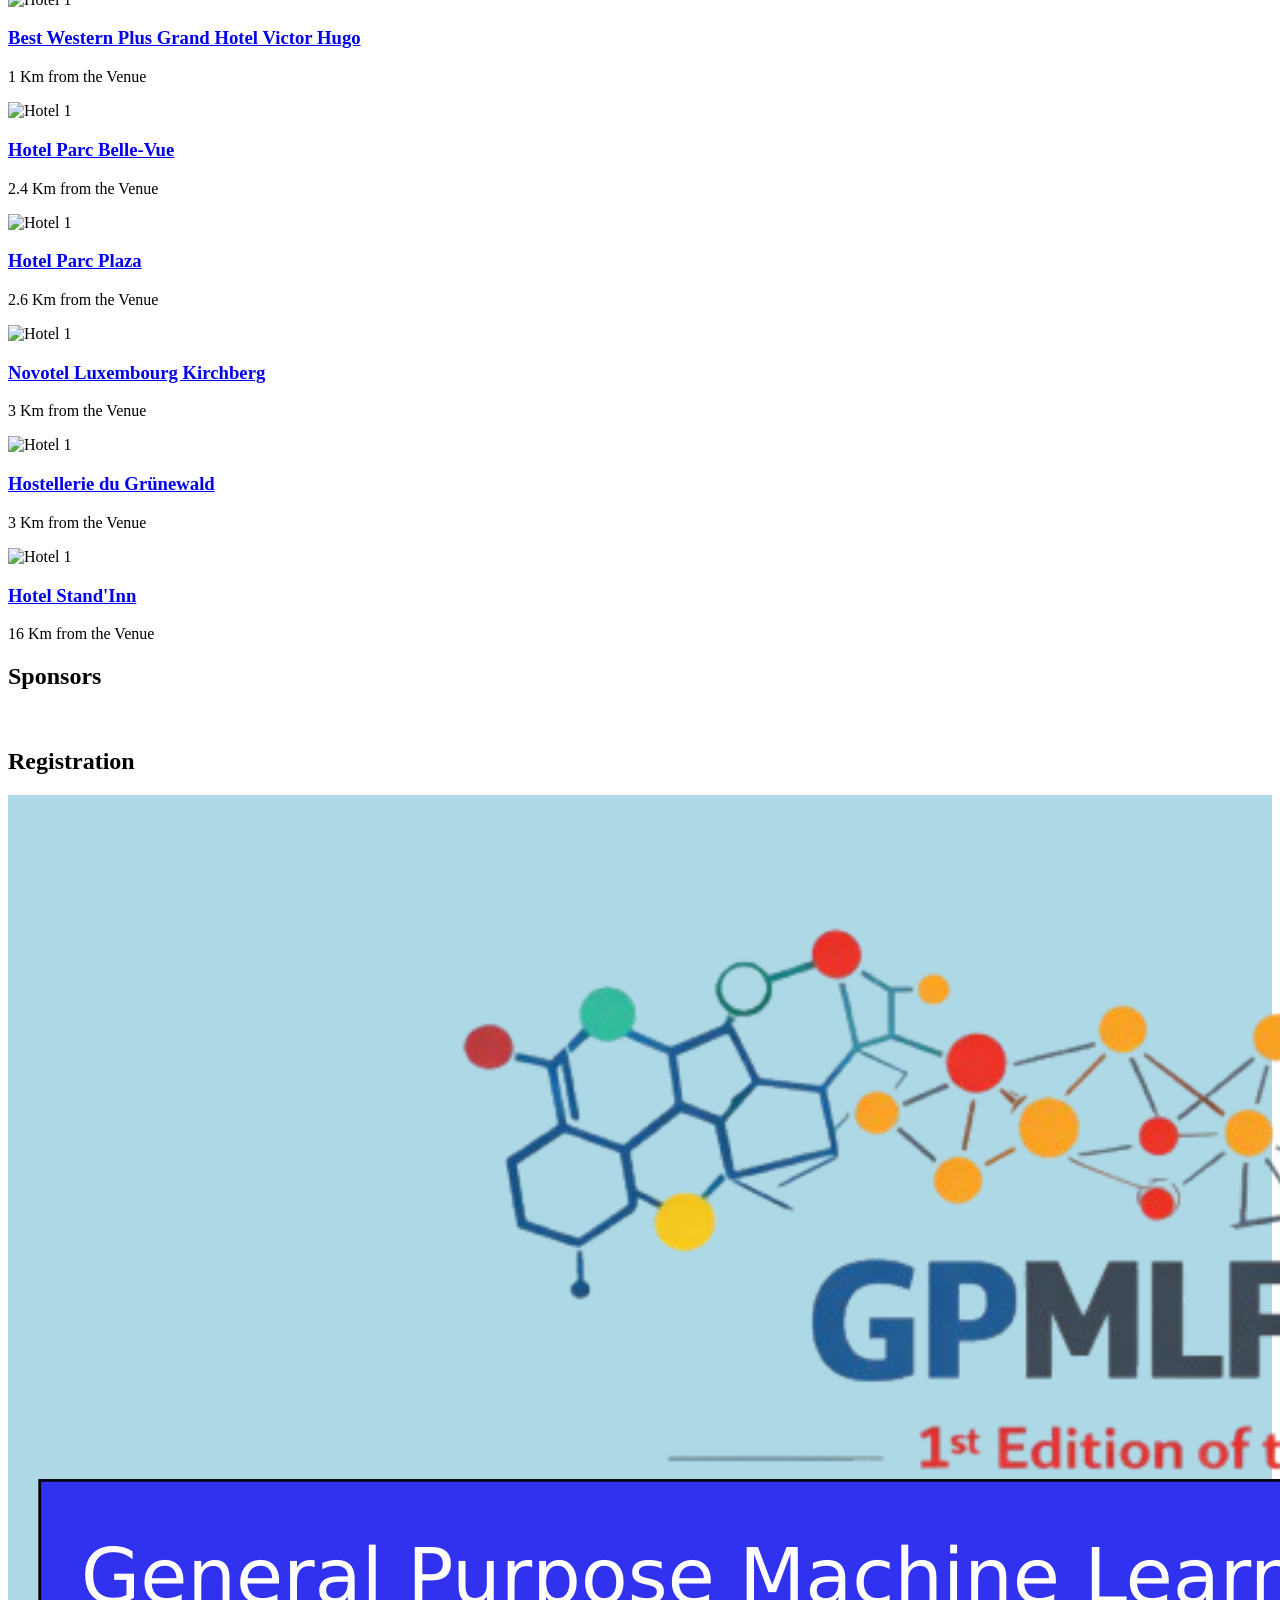
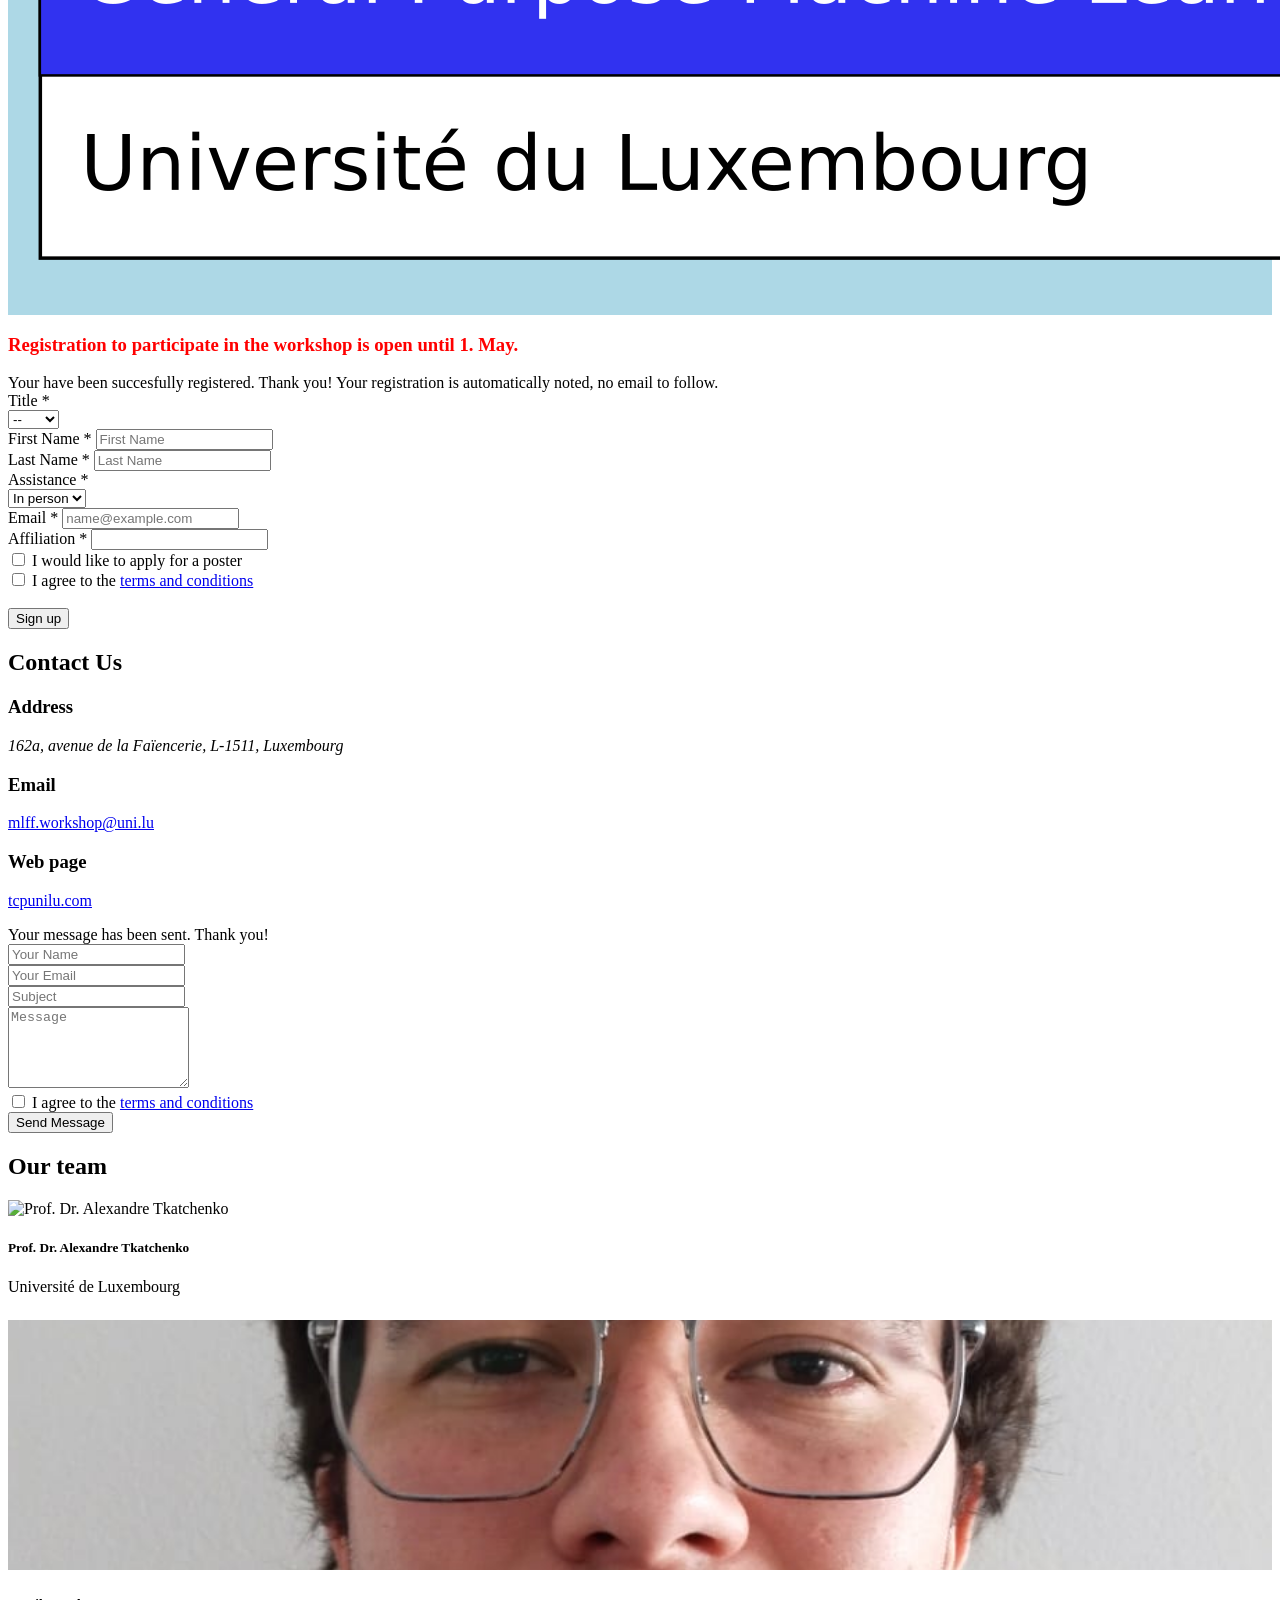
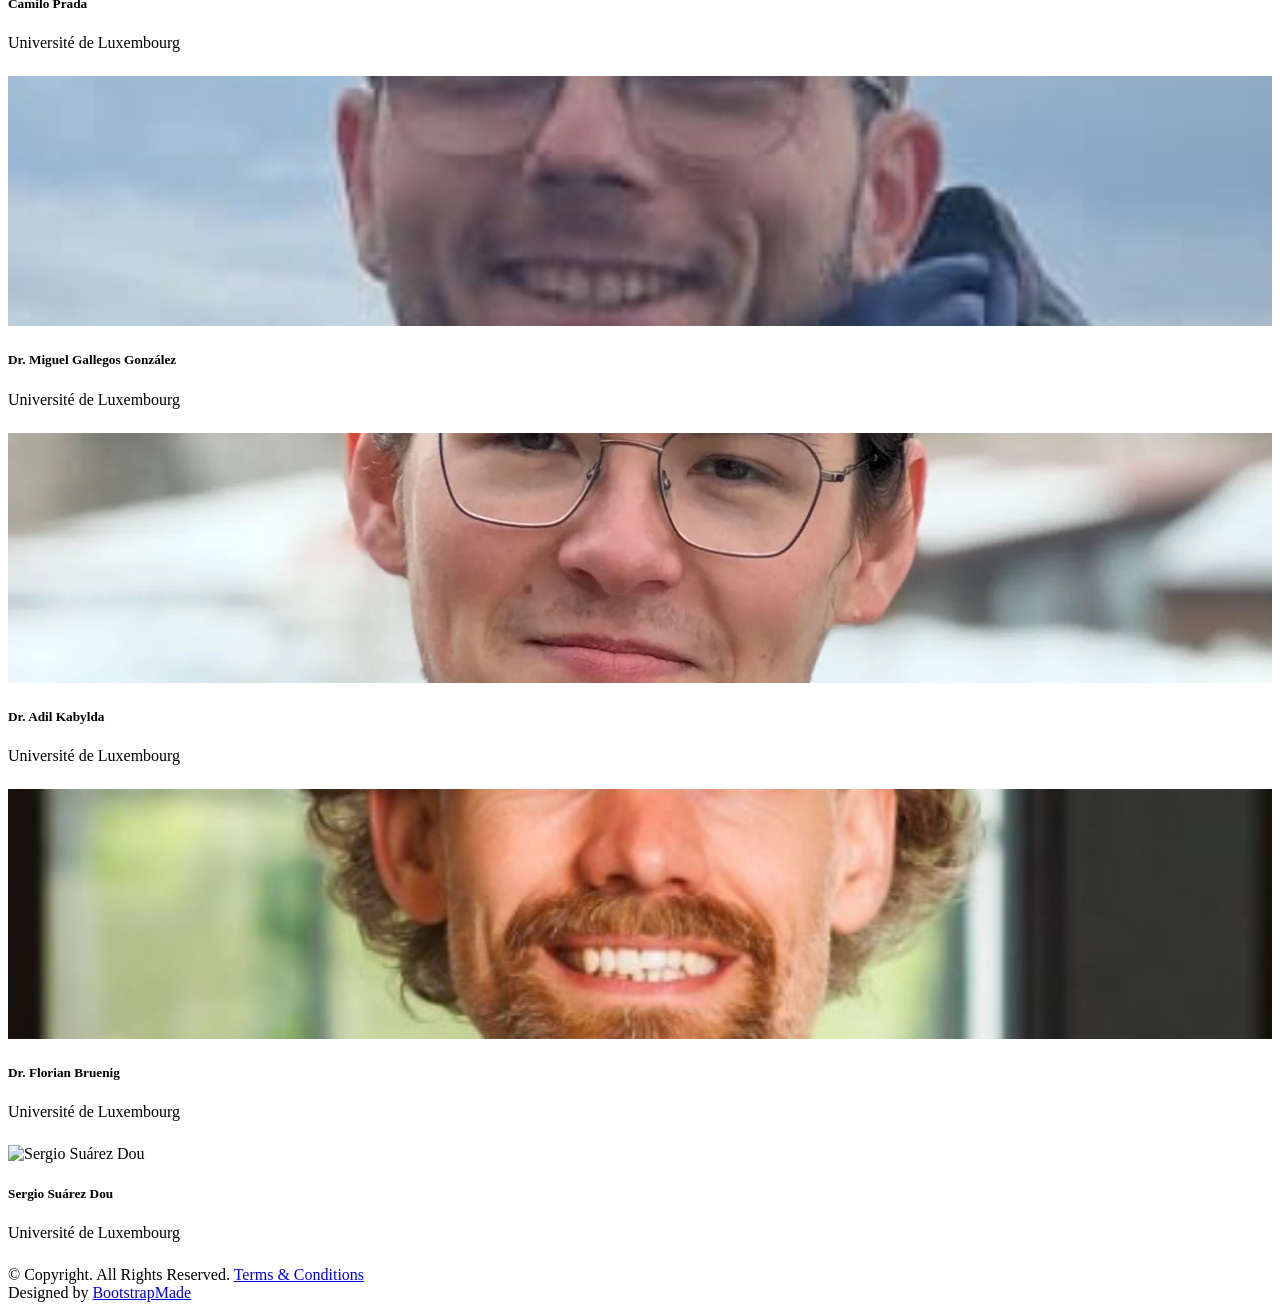
==== commit 4d56b992: "Update speaker name and session description" ====
--- a/index.html
+++ b/index.html
@@ -307,7 +307,7 @@
       <div class="schedule-item">
         <time>10:45–11:30</time>
         <h4>Talk (Title to be announced)</h4>
-        <p class="speaker-name">Prof. Dr. Gábor Csányi</p>
+        <p class="speaker-name">Speaker to be announced</p>
       </div>
 
       <div class="schedule-item">
@@ -318,7 +318,7 @@
       <div class="schedule-item">
         <time>13:30–17:00</time>
         <h4>Hands-on Session</h4>
-        <p>MLFFs applied to materials and biomolecular simulations</p>
+        <p>MLFFs applied to materials and molecular simulations</p>
       </div>
     </div>
 
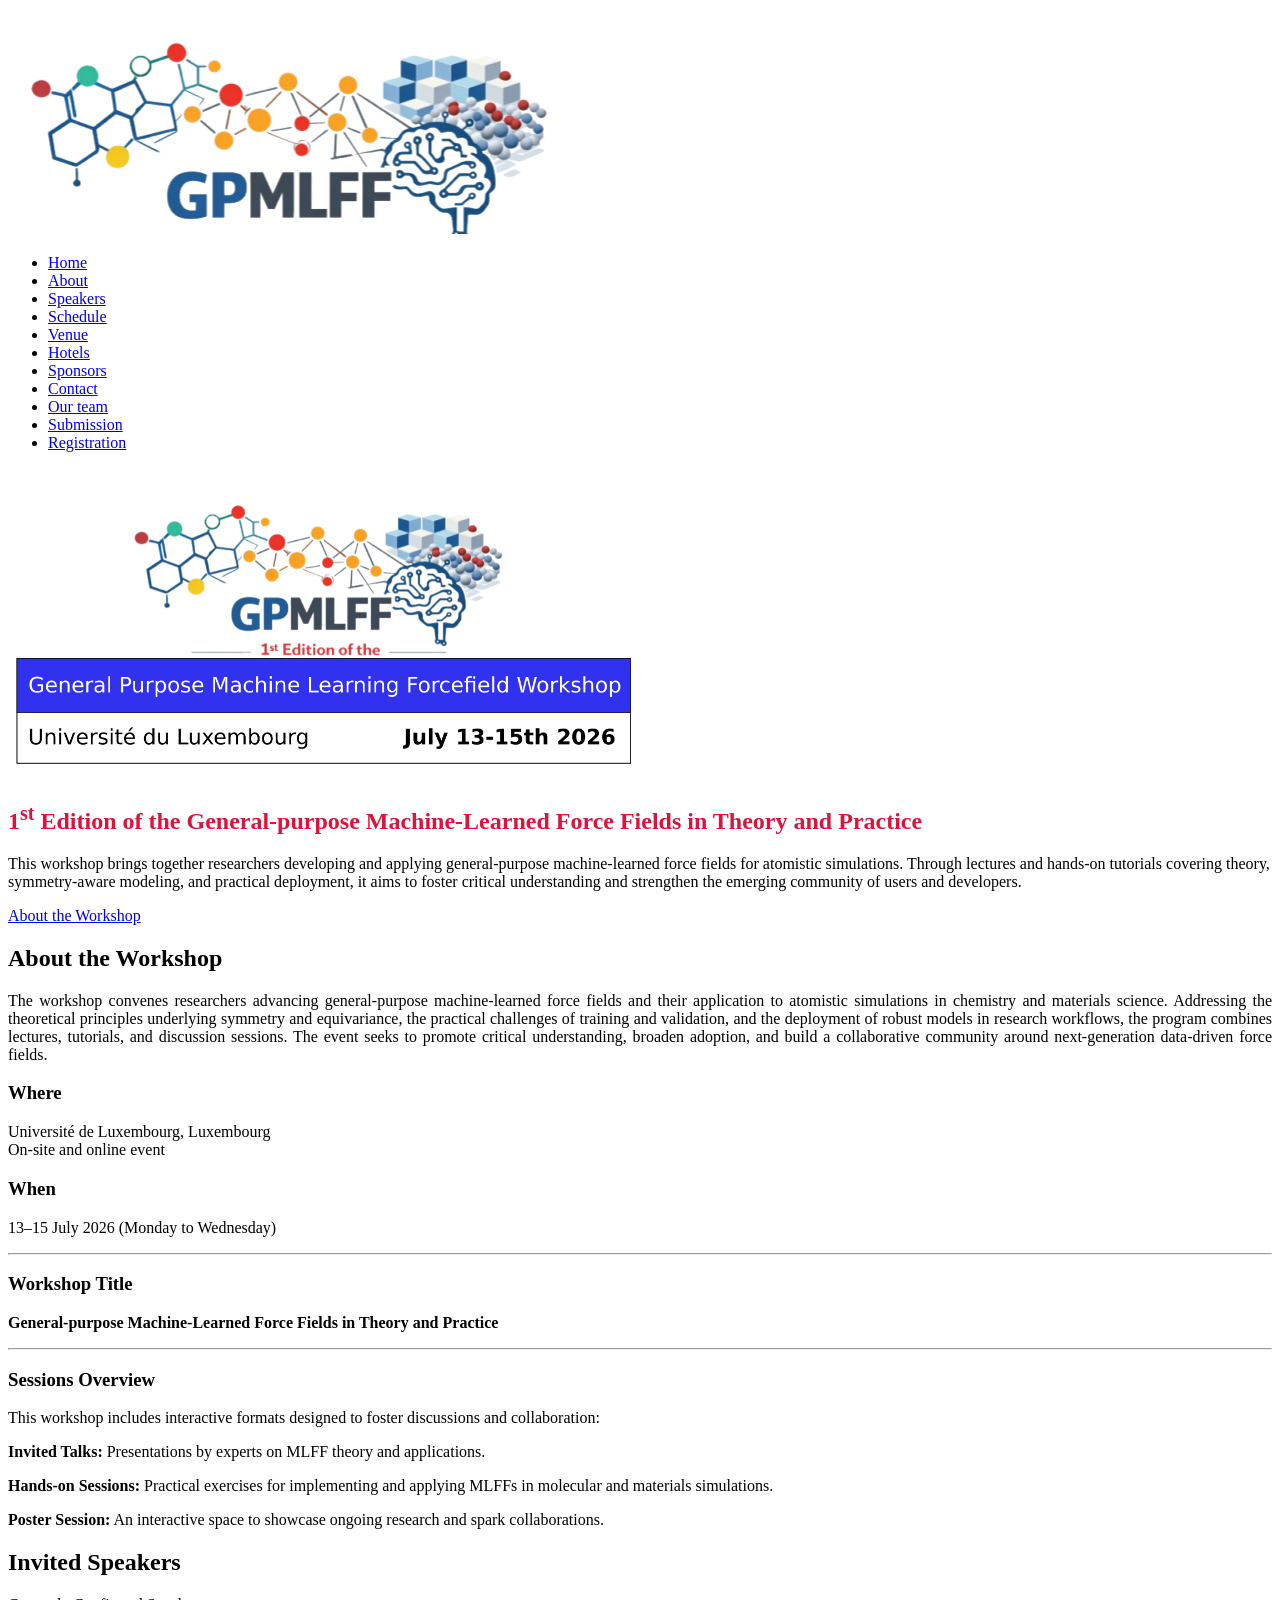
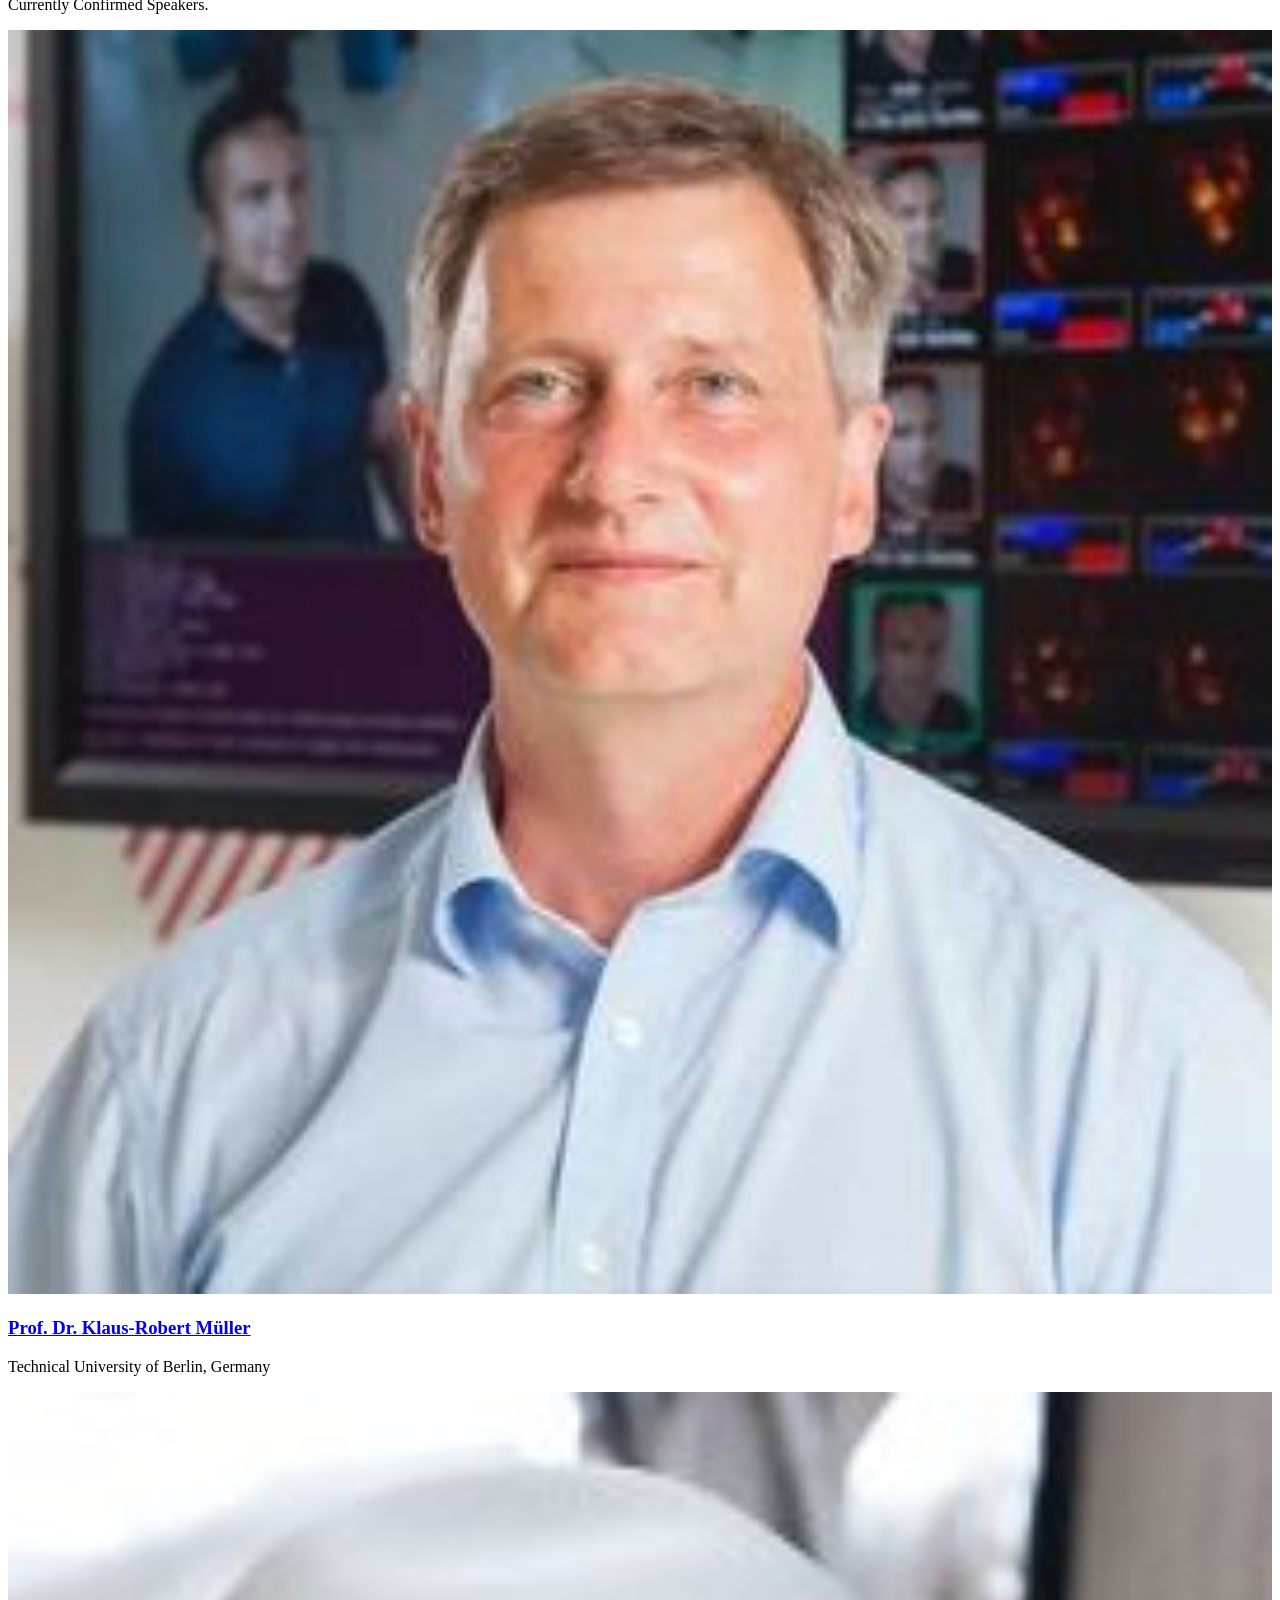
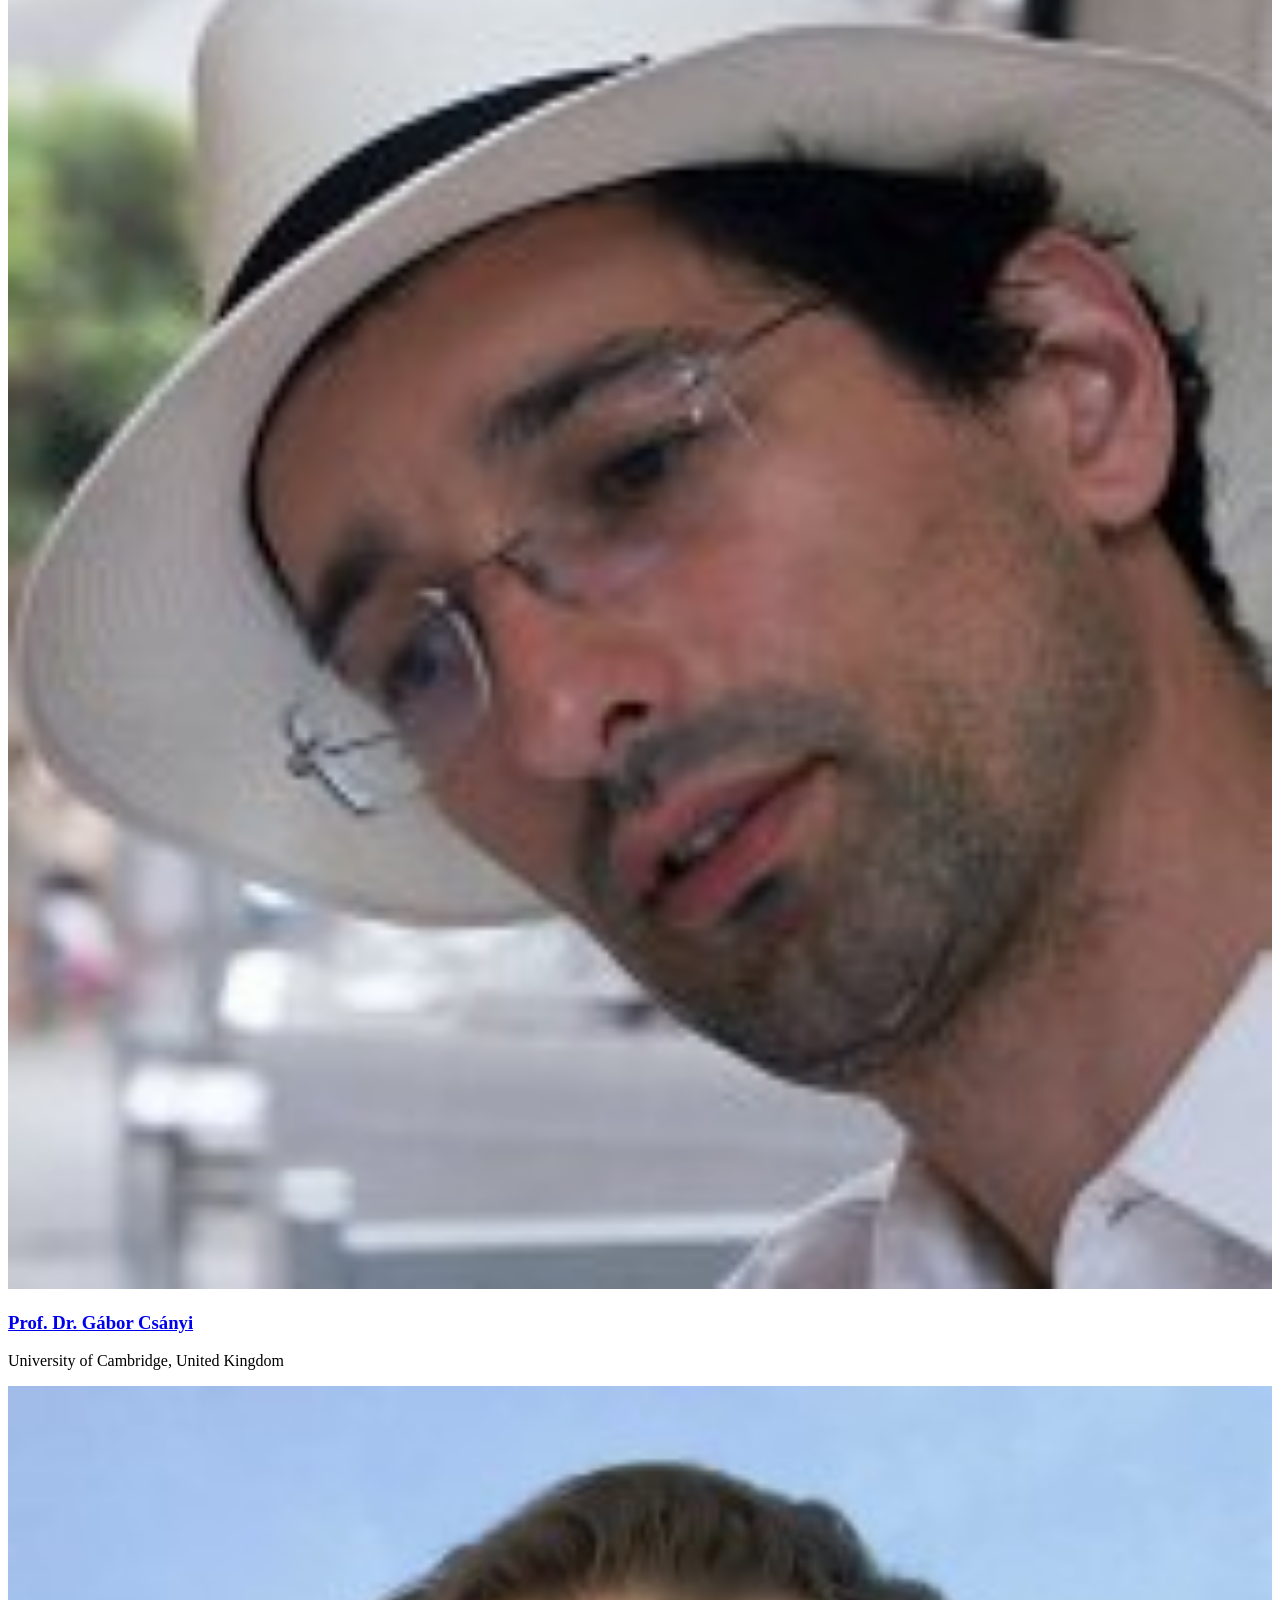
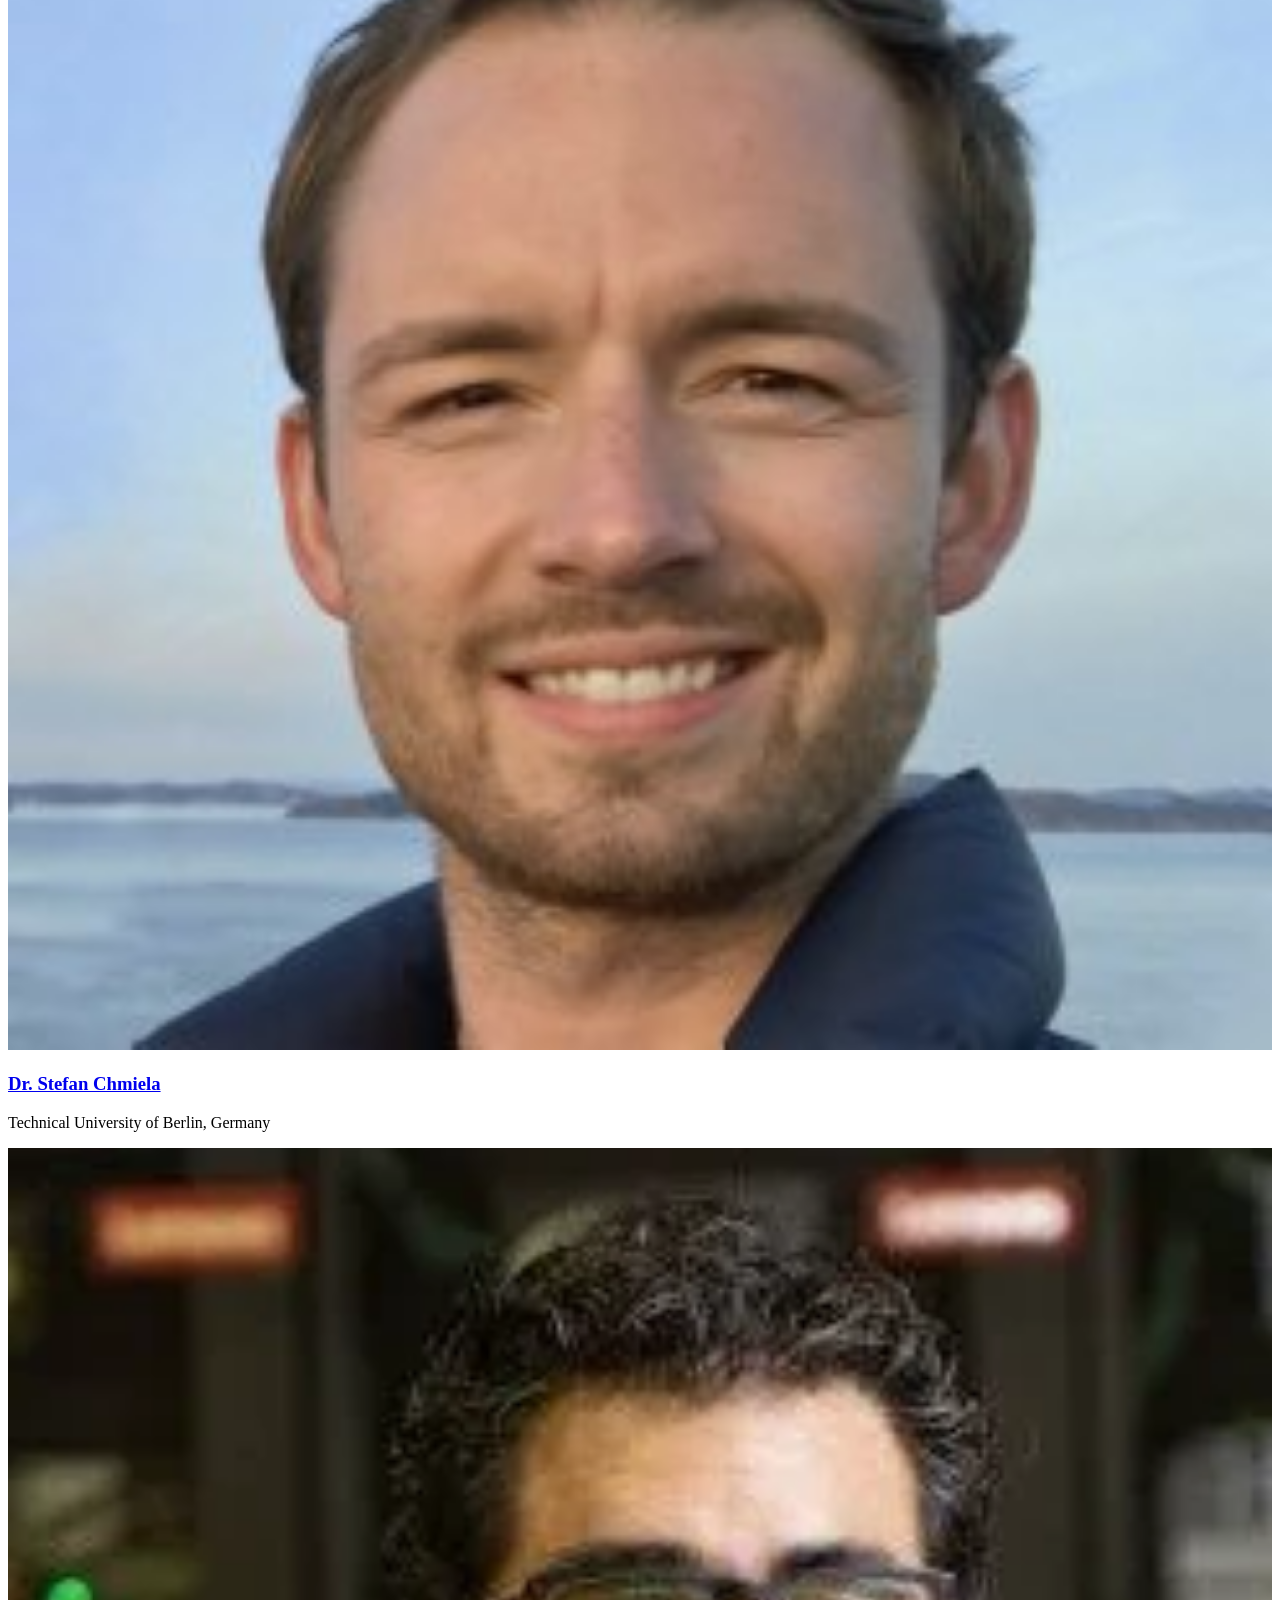
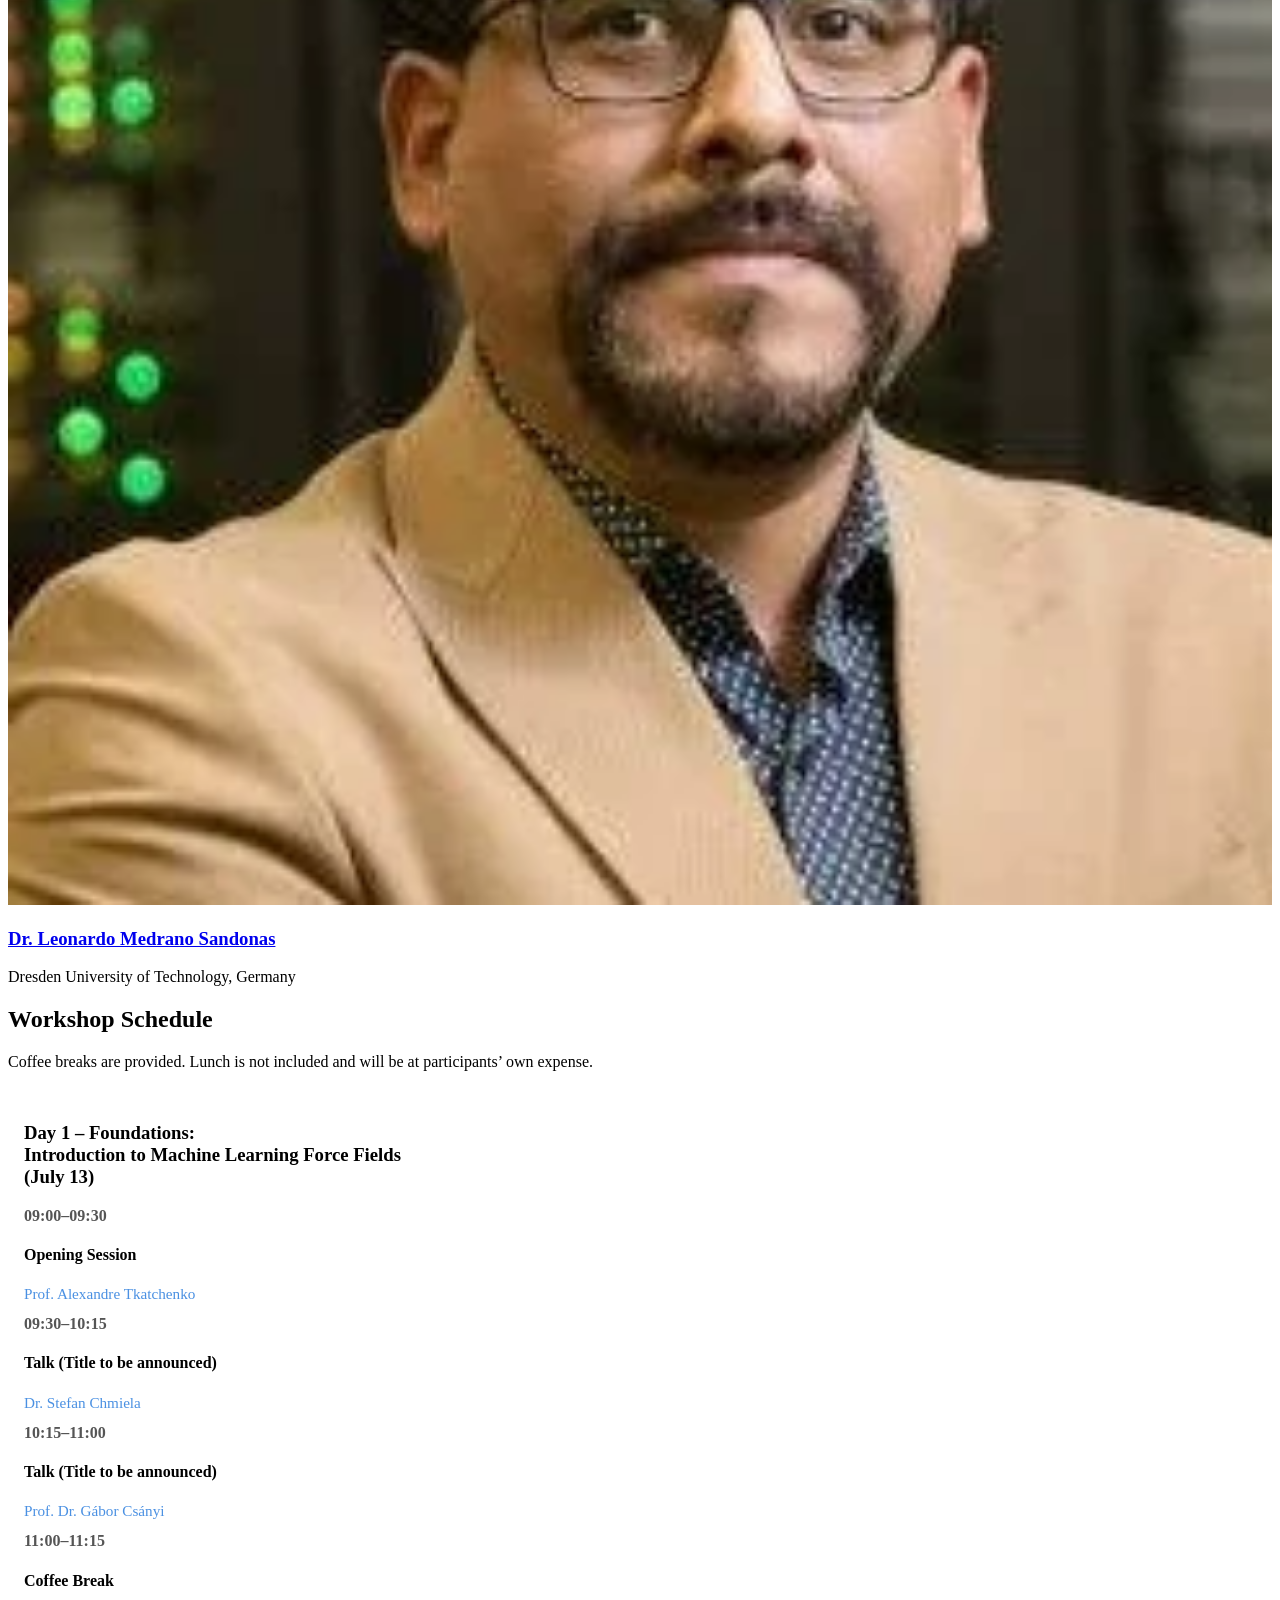
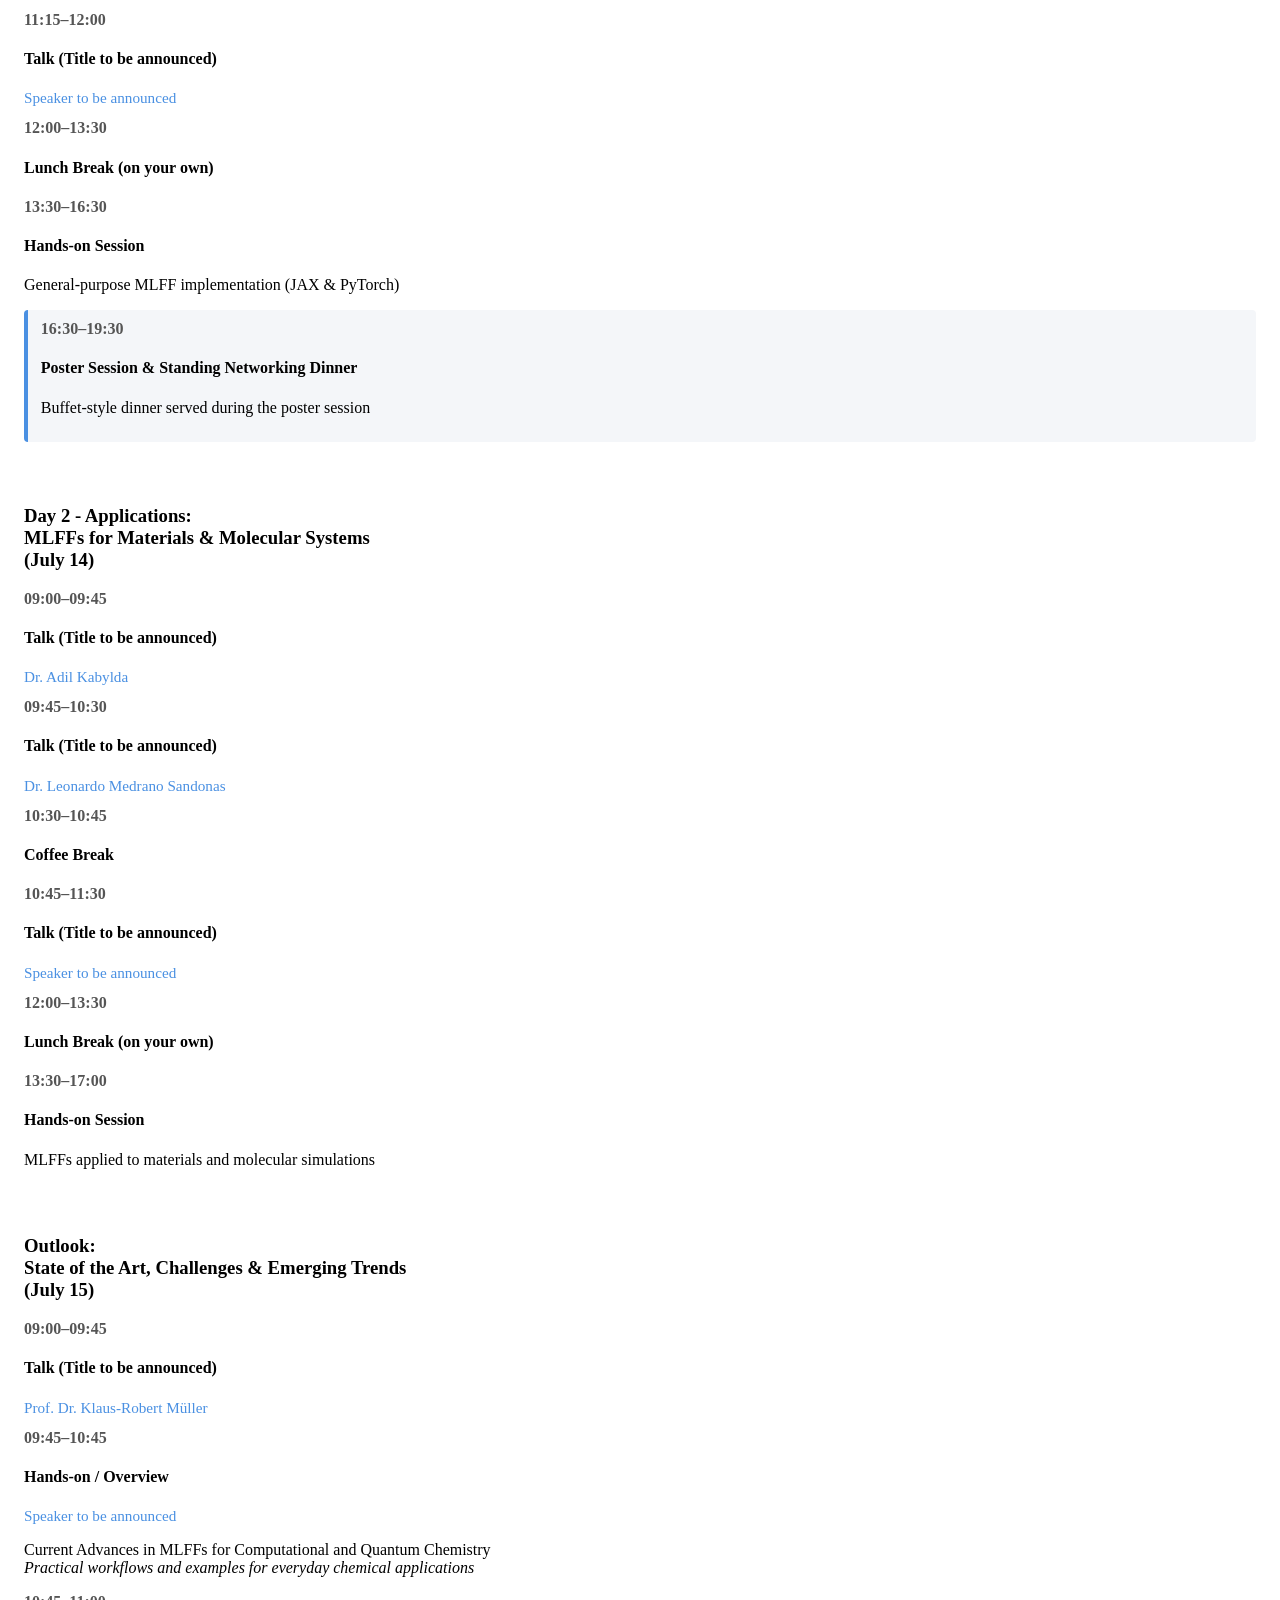
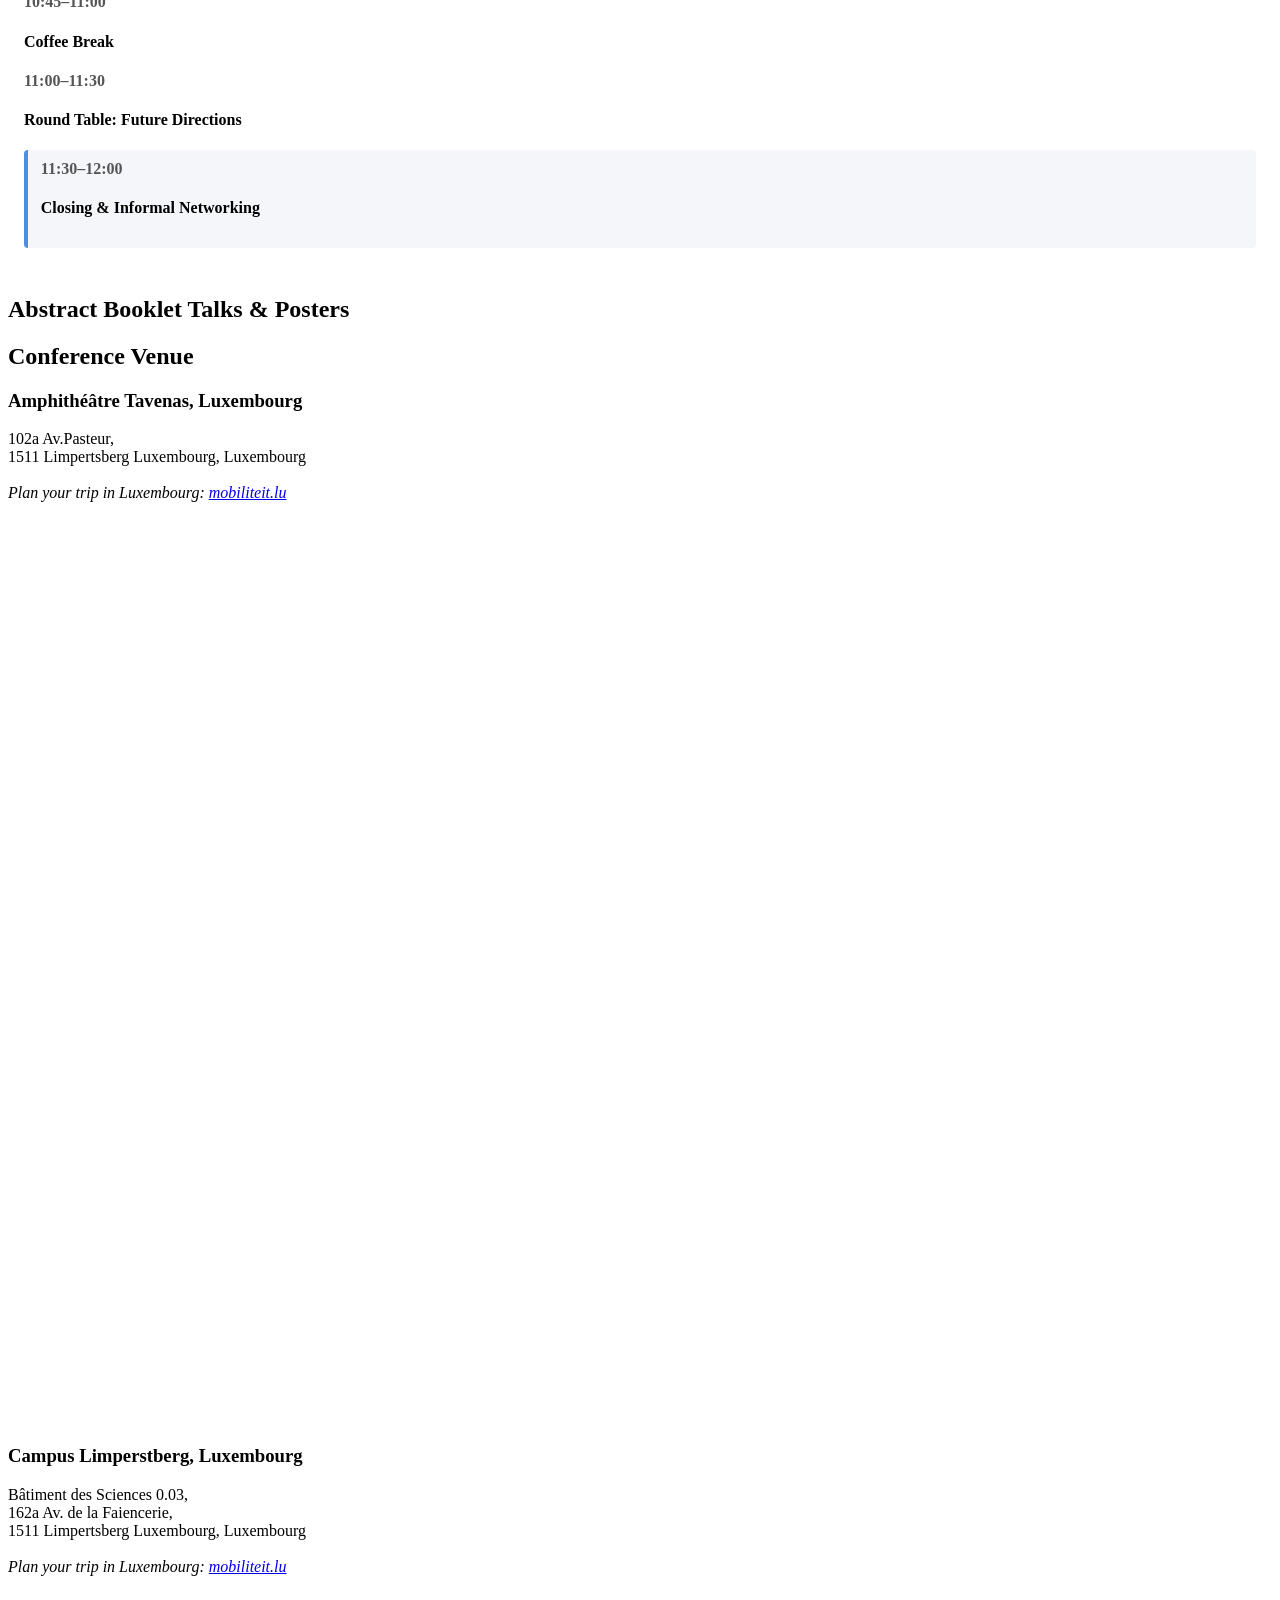
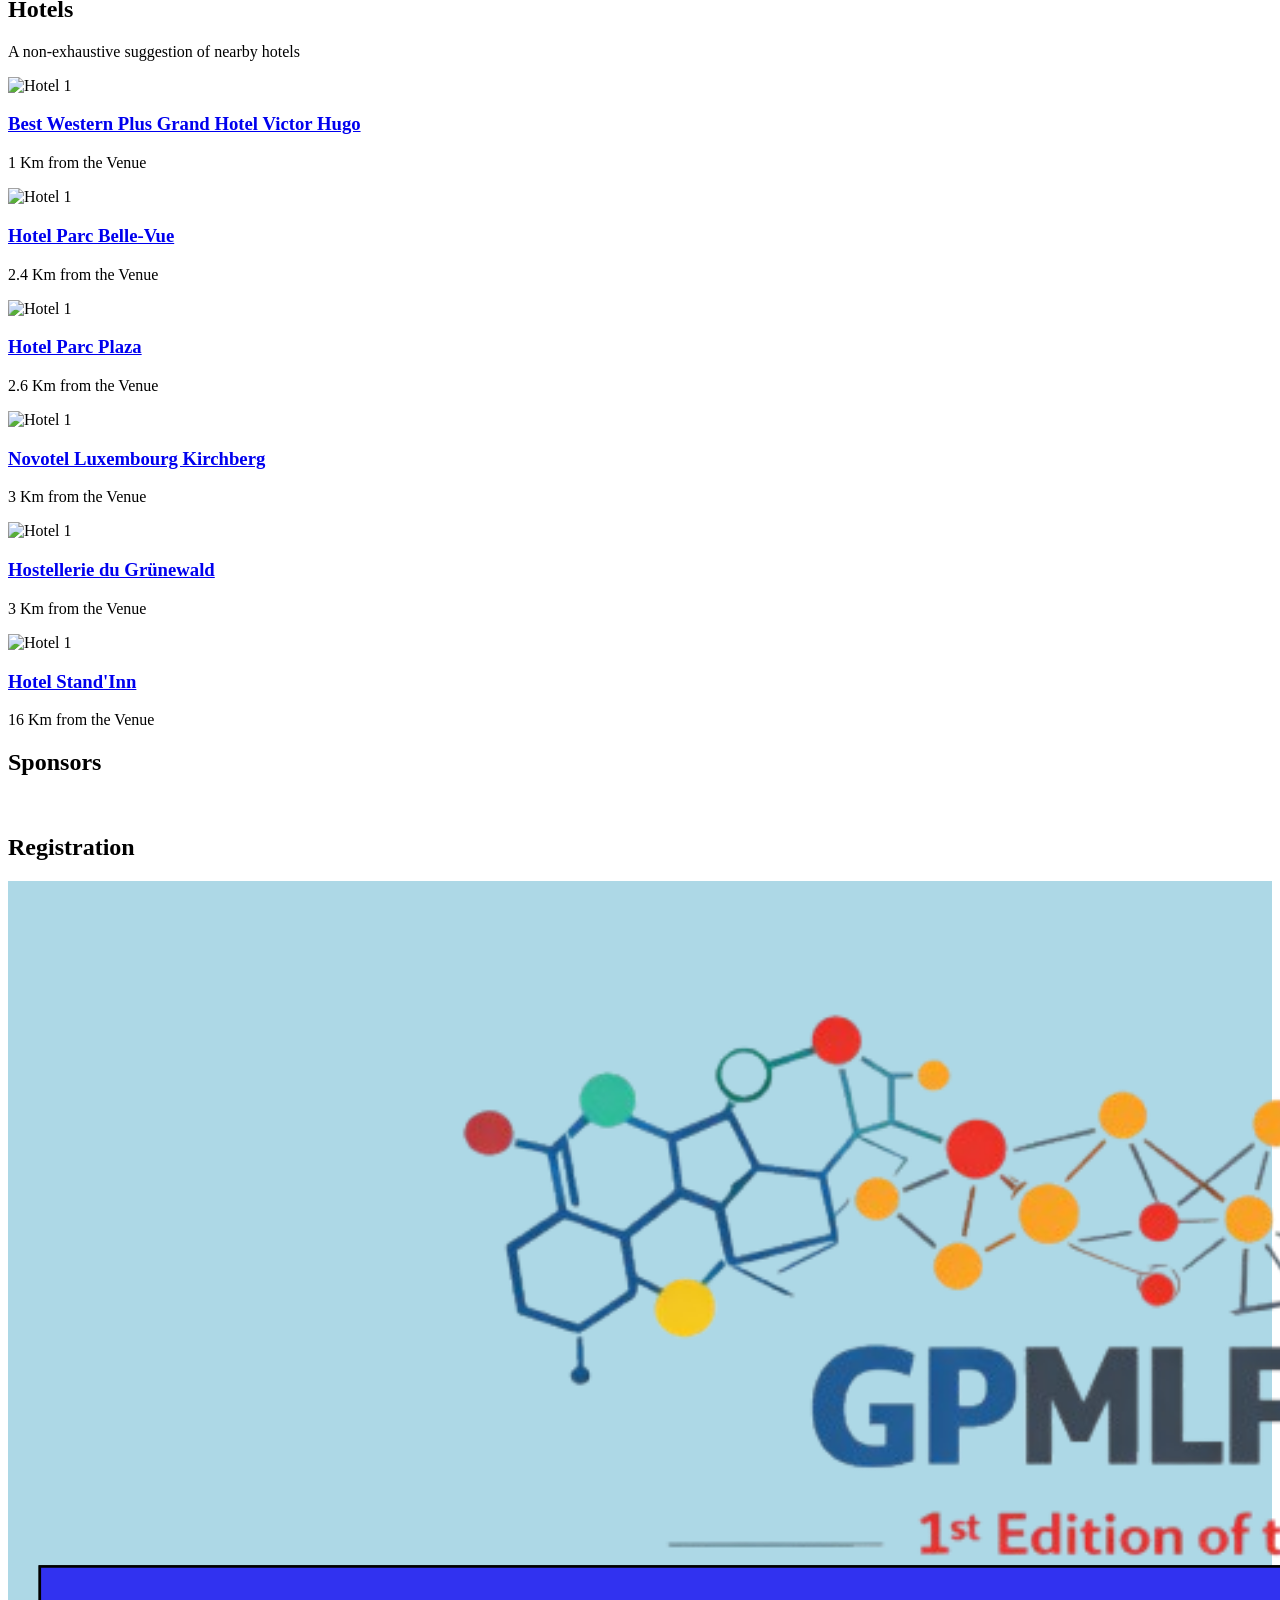
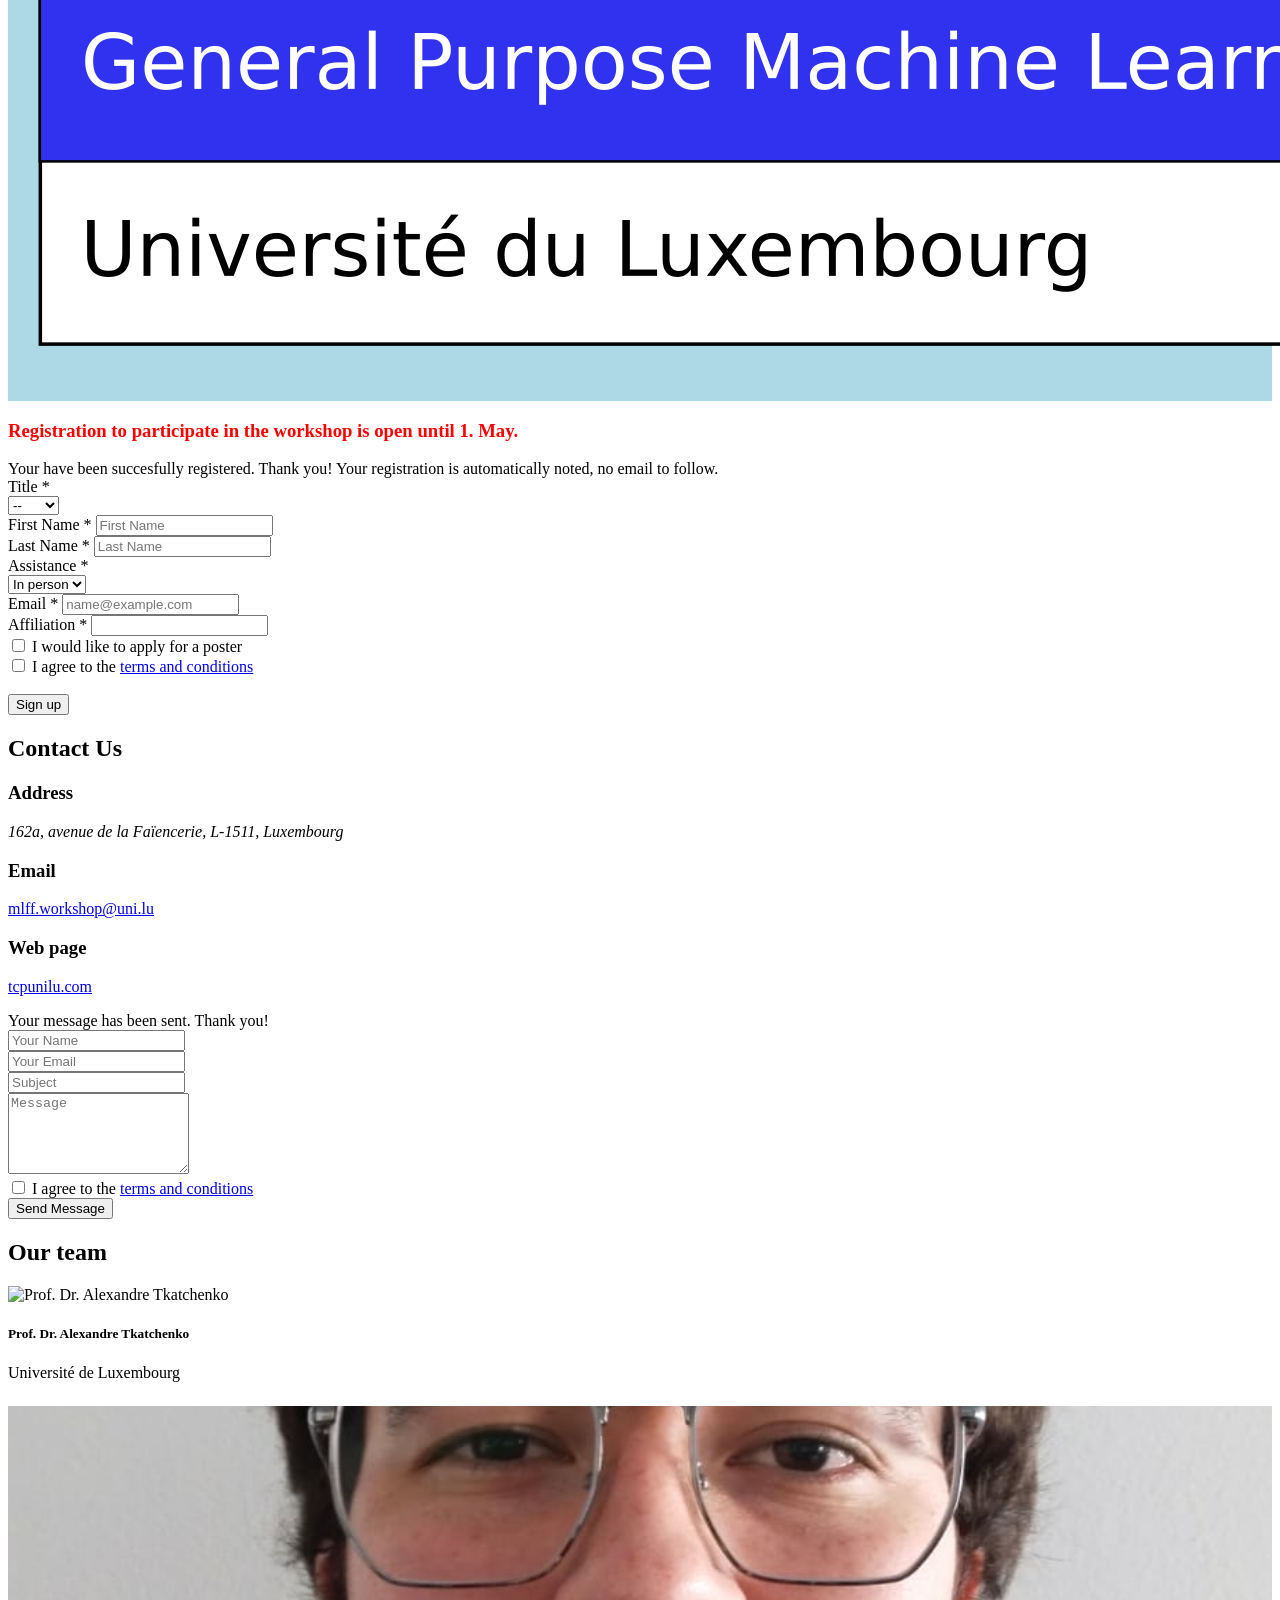
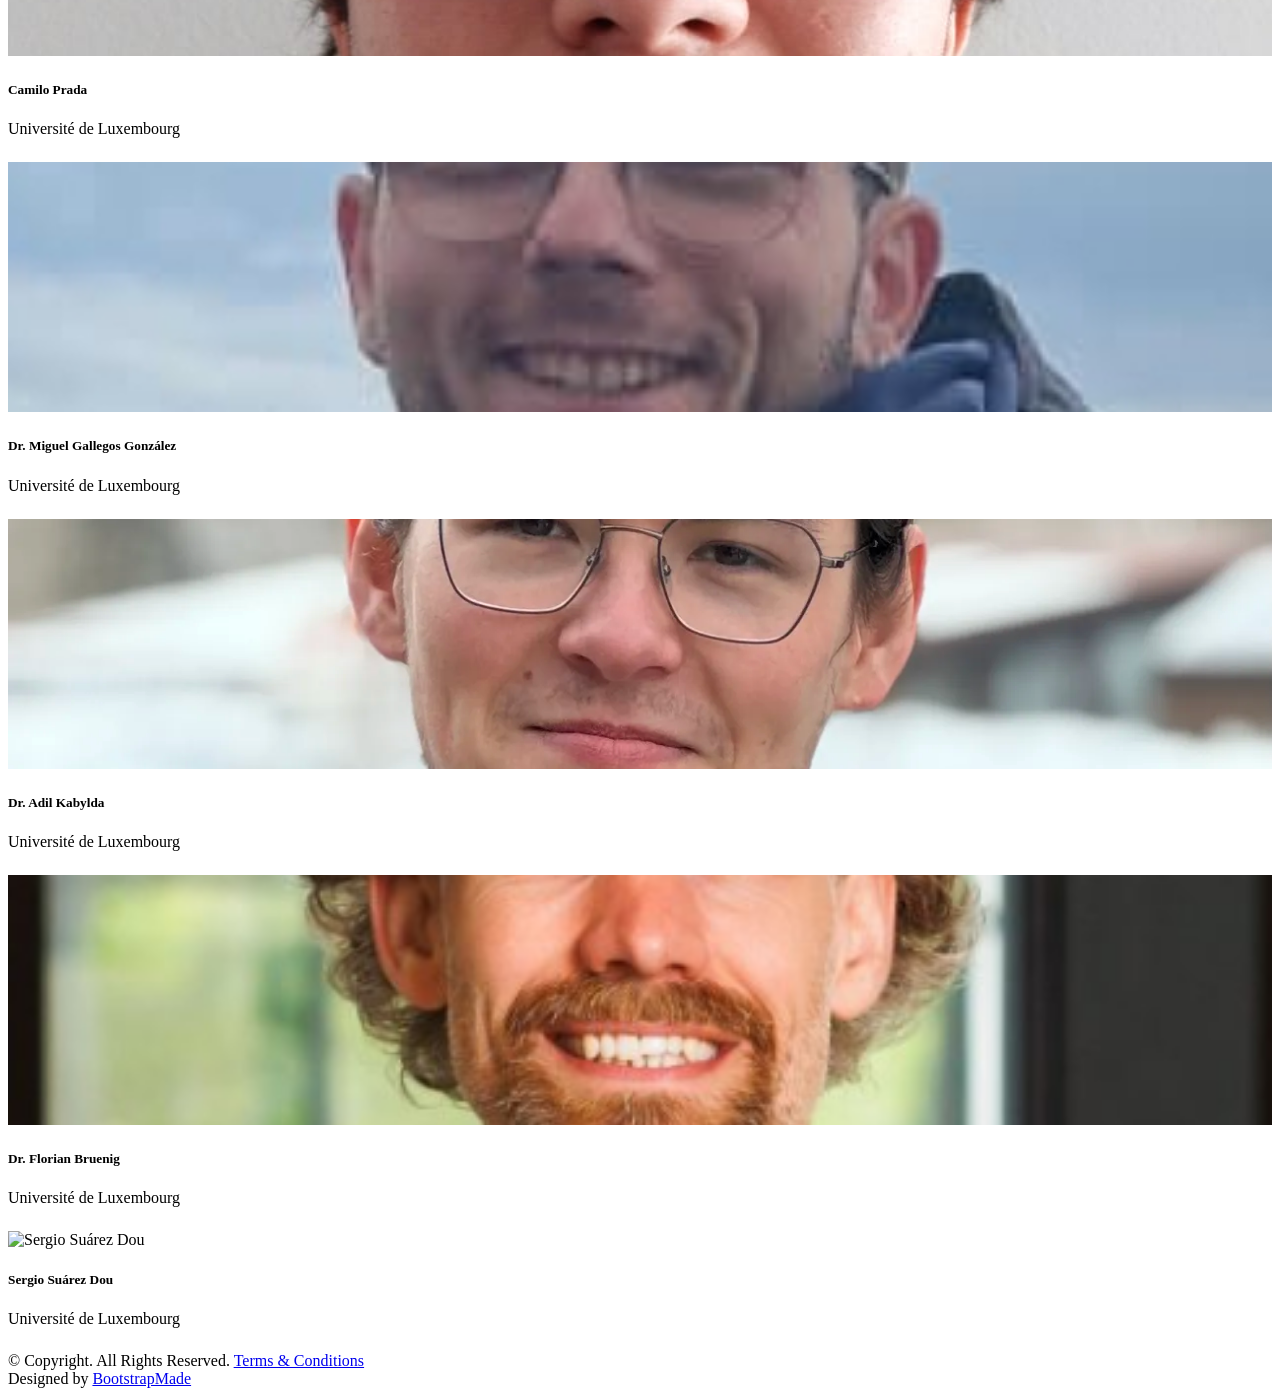
==== commit cda69eb6: "Update Day 3 schedule details in index.html" ====
--- a/index.html
+++ b/index.html
@@ -322,42 +322,47 @@
       </div>
     </div>
 
-    <!-- Day 3 -->
-    <div class="col-lg-9 mx-auto schedule-day mt-4">
-      <div class="section-header">
-        <h3 class="text-center">
-  Day 3 - Outlook:<br>
-  State of the Art, Challenges & Emerging Trends<br>
-  <span class="schedule-date">(July 15)</span>
-</h3>
-      </div>
-
-      <div class="schedule-item">
-        <time>09:00–09:45</time>
-        <h4>Keynote</h4>
-        <p class="speaker-name">Prof. Dr. Klaus-Robert Müller</p>
-      </div>
-
-      <div class="schedule-item">
-        <time>09:45–10:30</time>
-        <h4>Community Discussion</h4>
-      </div>
-
-      <div class="schedule-item">
-        <time>10:30–10:45</time>
-        <h4>Coffee Break</h4>
-      </div>
-
-      <div class="schedule-item">
-        <time>10:45–11:30</time>
-        <h4>Round Table: Future Directions</h4>
-      </div>
-
-      <div class="schedule-item schedule-social">
-        <time>11:30–12:30</time>
-        <h4>Closing & Informal Networking</h4>
-      </div>
-    </div>
+<!-- Day 3 -->
+<div class="col-lg-9 mx-auto schedule-day mt-4">
+  <div class="section-header">
+    <h3 class="text-center">
+      Outlook:<br>
+      State of the Art, Challenges & Emerging Trends<br>
+      <span class="schedule-date">(July 15)</span>
+    </h3>
+  </div>
+
+  <div class="schedule-item">
+    <time>09:00–09:45</time>
+    <h4>Talk (Title to be announced)</h4>
+    <p class="speaker-name">Prof. Dr. Klaus-Robert Müller</p>
+  </div>
+
+  <div class="schedule-item">
+    <time>09:45–10:45</time>
+    <h4>Hands-on / Overview</h4>
+    <p class="speaker-name">Speaker to be announced</p>
+    <p class="talk-title">
+      Current Advances in MLFFs for Computational and Quantum Chemistry<br>
+      <em>Practical workflows and examples for everyday chemical applications</em>
+    </p>
+  </div>
+
+  <div class="schedule-item">
+    <time>10:45–11:00</time>
+    <h4>Coffee Break</h4>
+  </div>
+
+  <div class="schedule-item">
+    <time>11:00–11:30</time>
+    <h4>Round Table: Future Directions</h4>
+  </div>
+
+  <div class="schedule-item schedule-social">
+    <time>11:30–12:00</time>
+    <h4>Closing & Informal Networking</h4>
+  </div>
+</div>
 
   </div>
 </section>
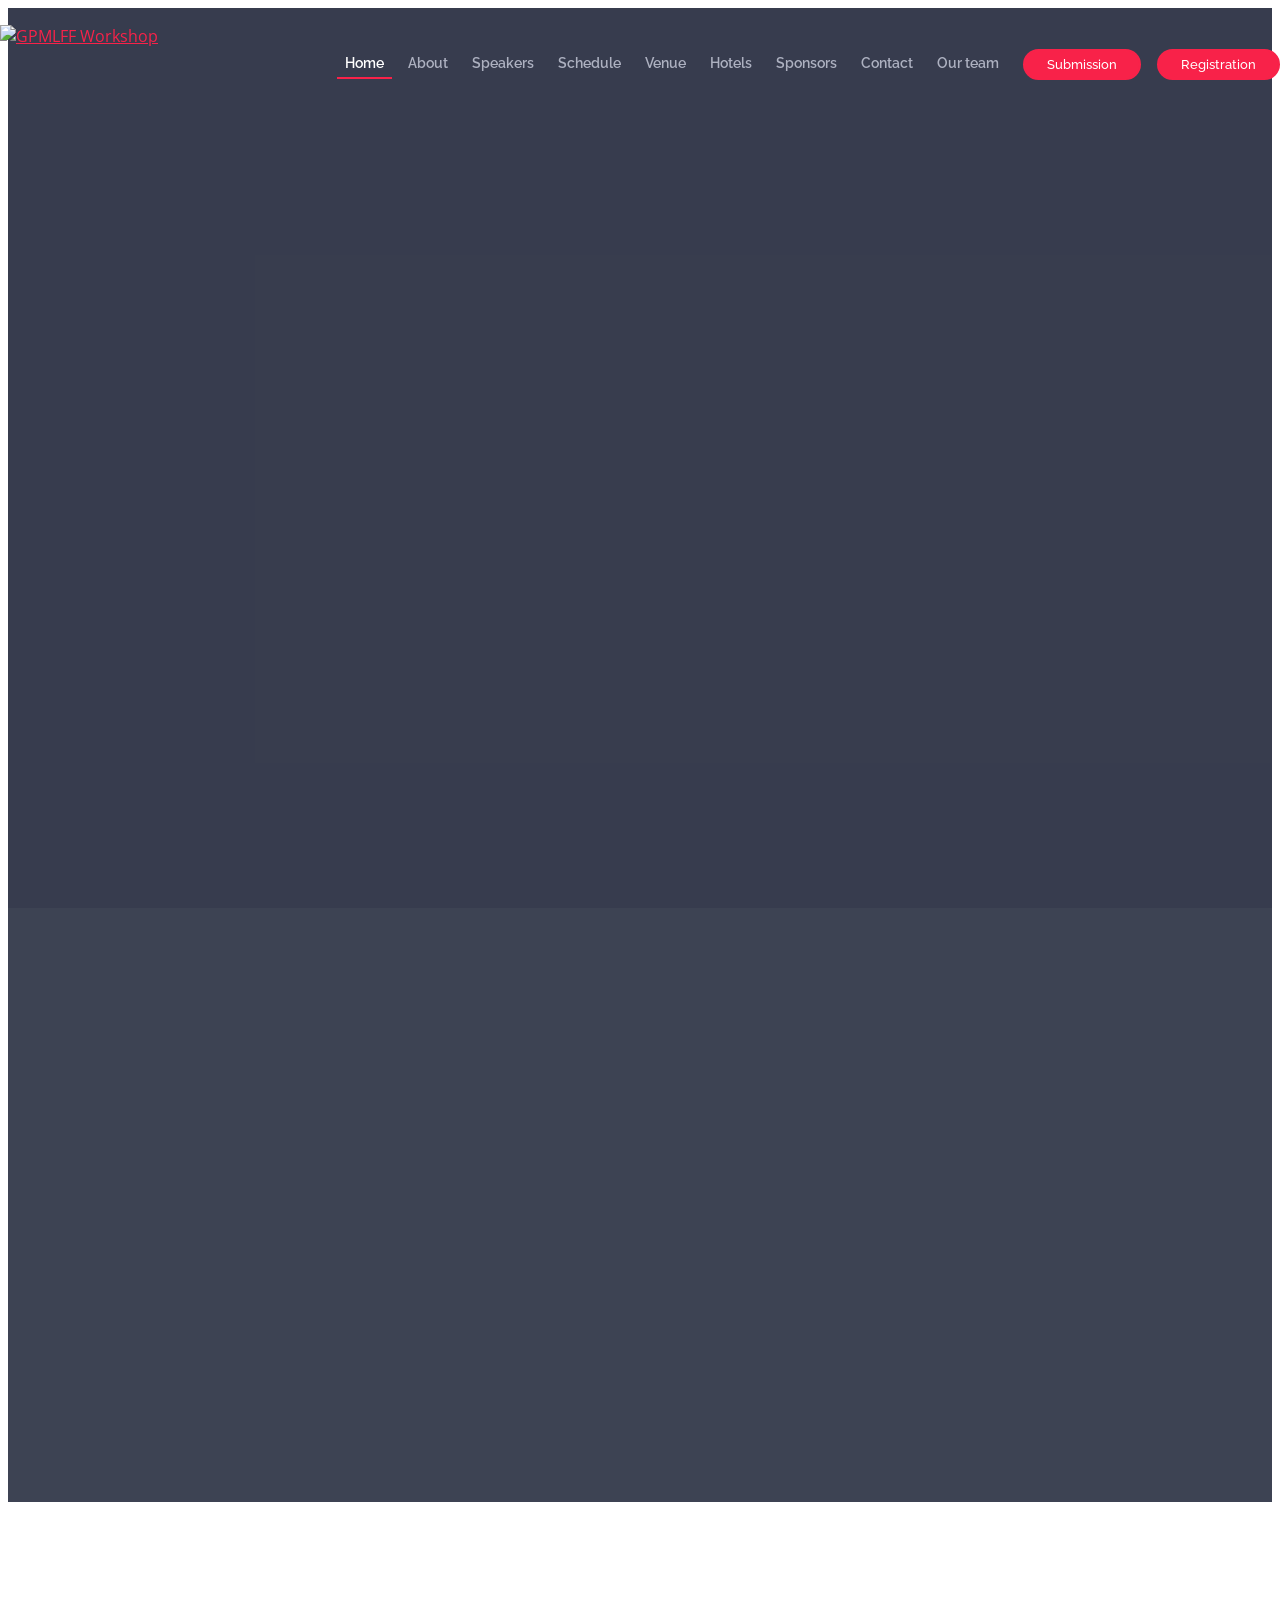
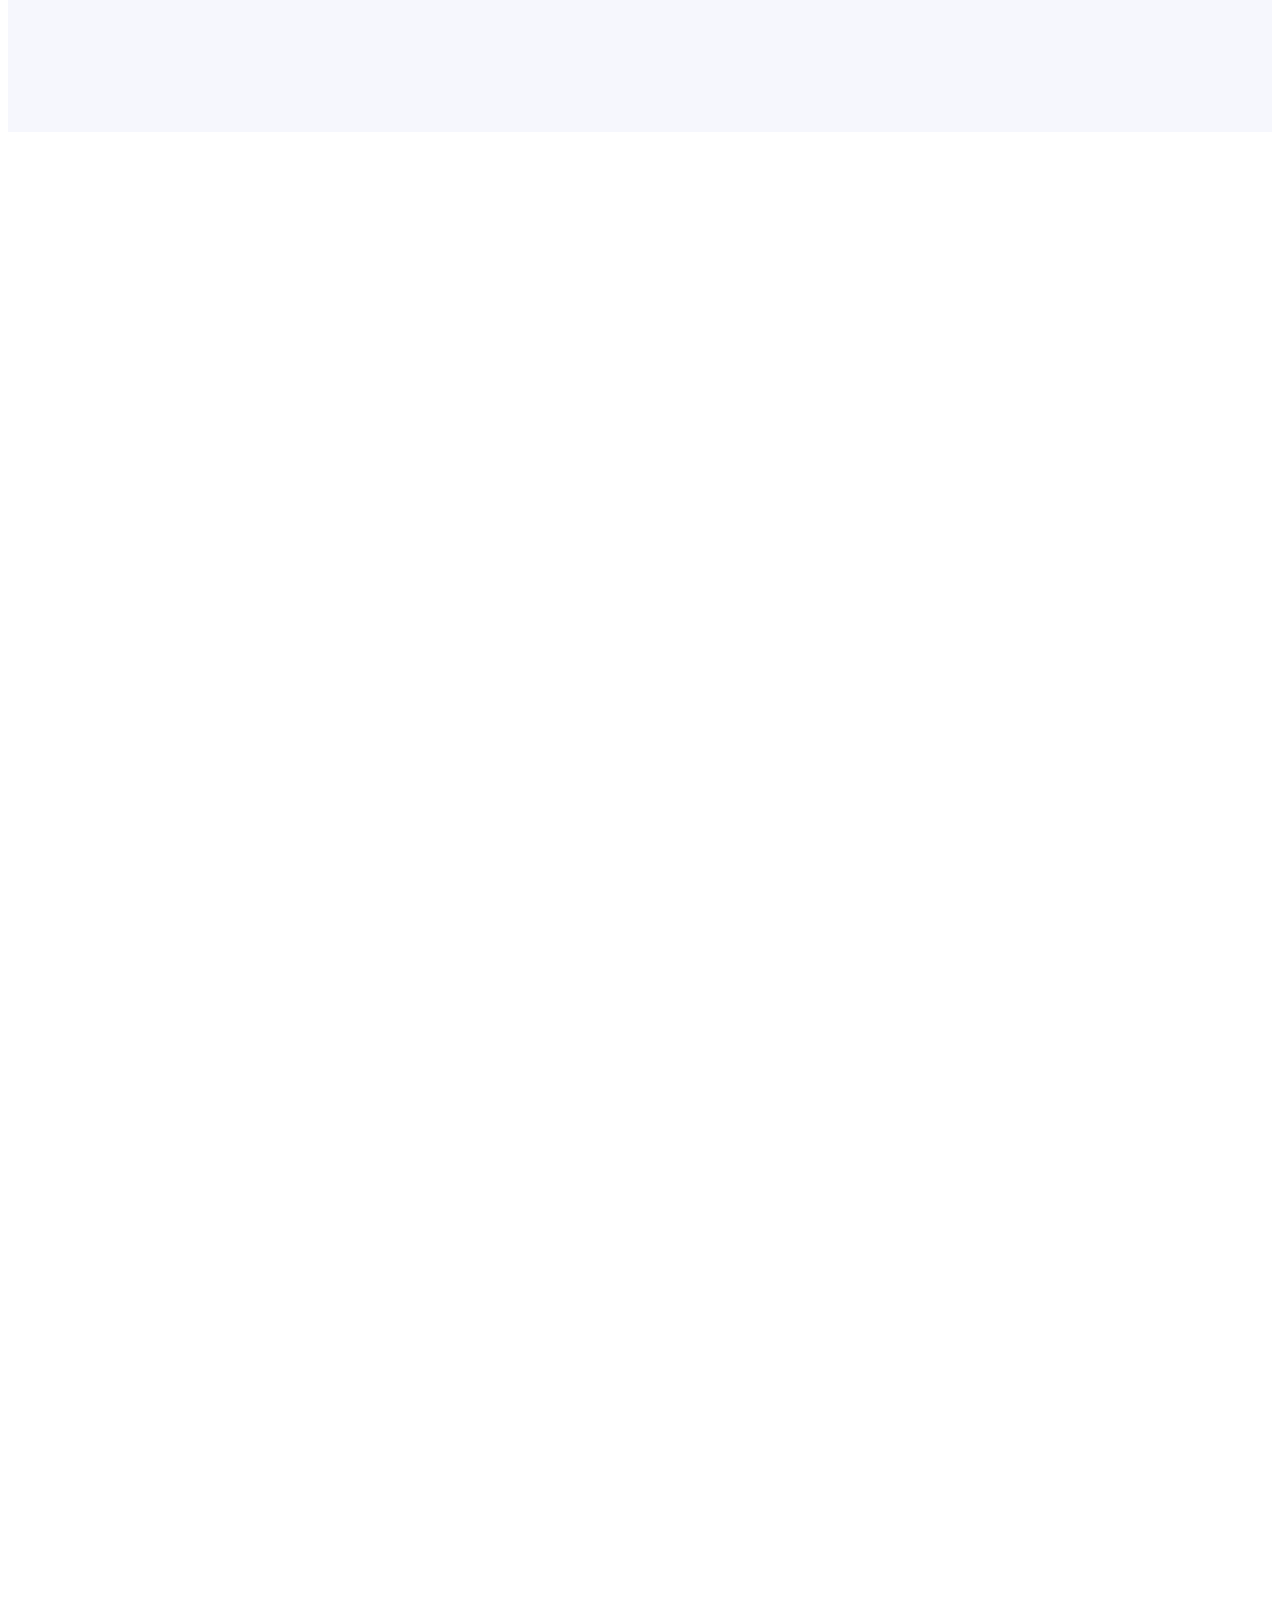
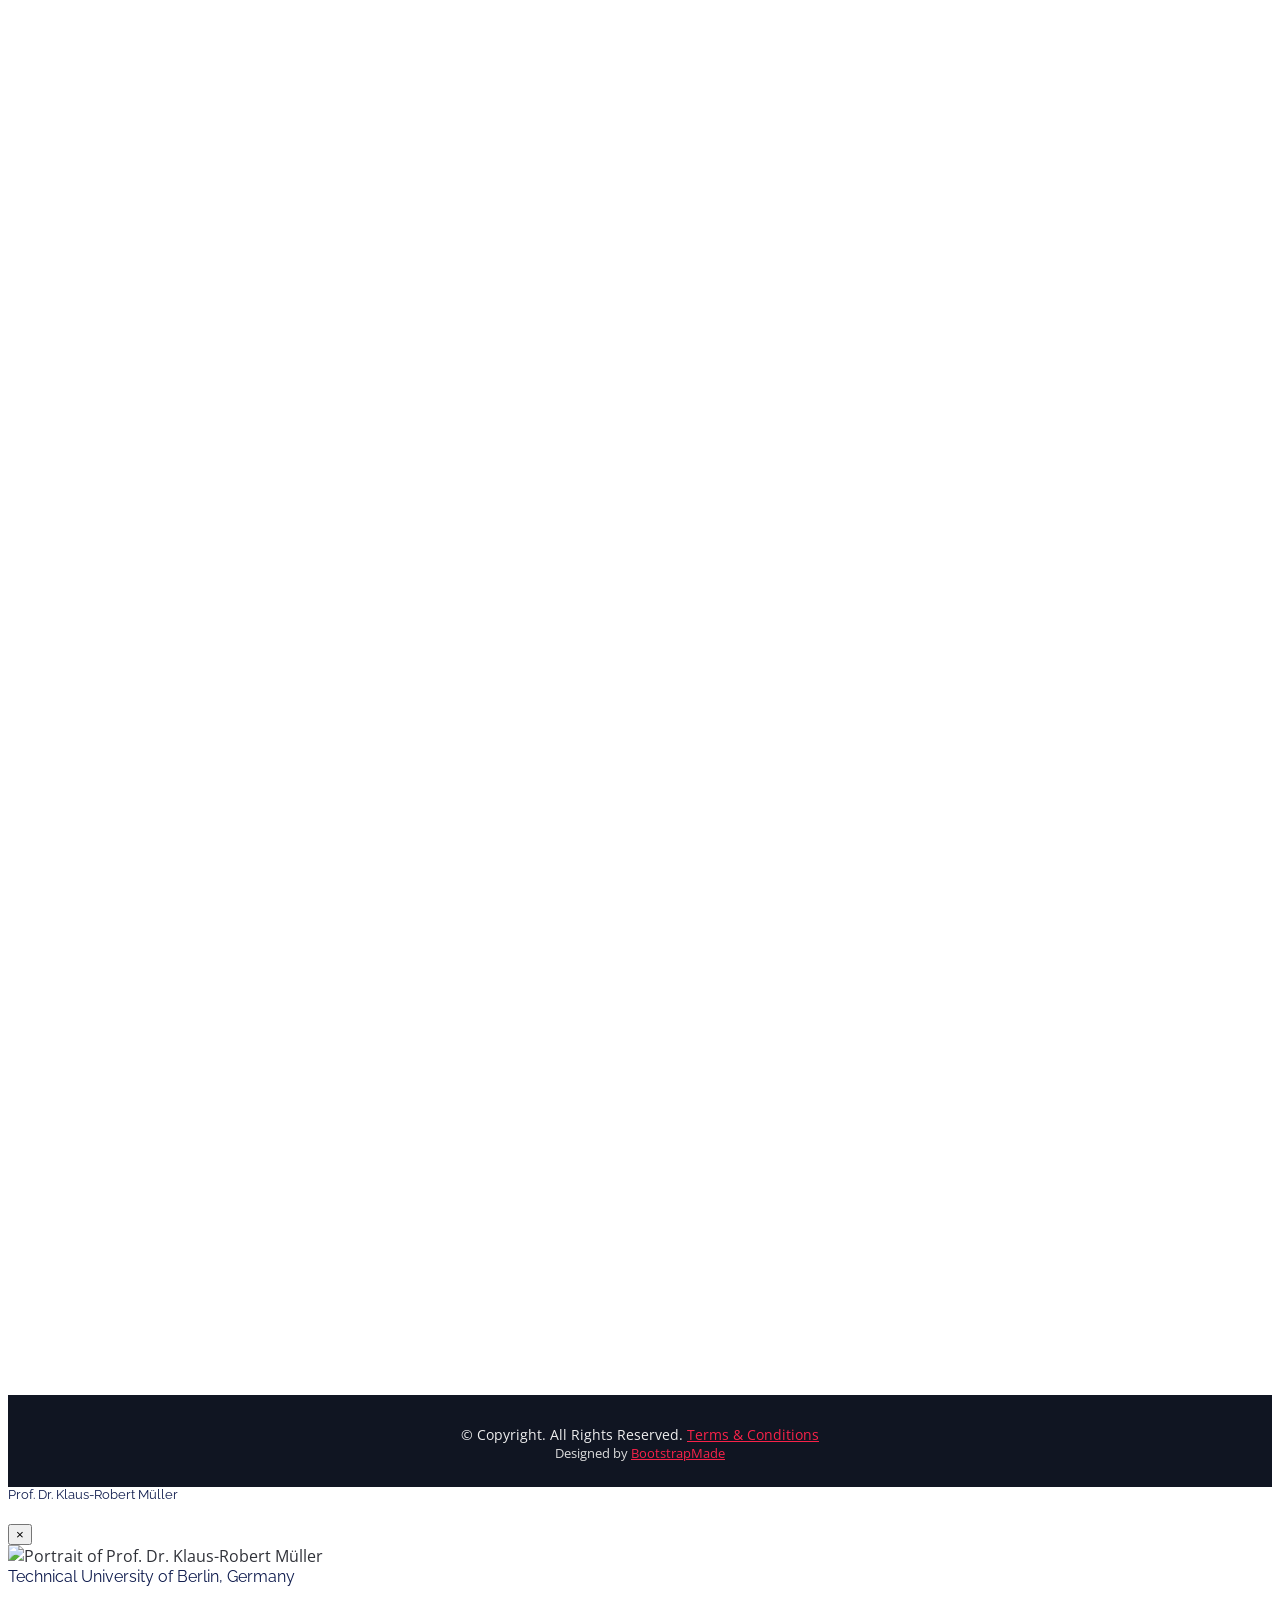
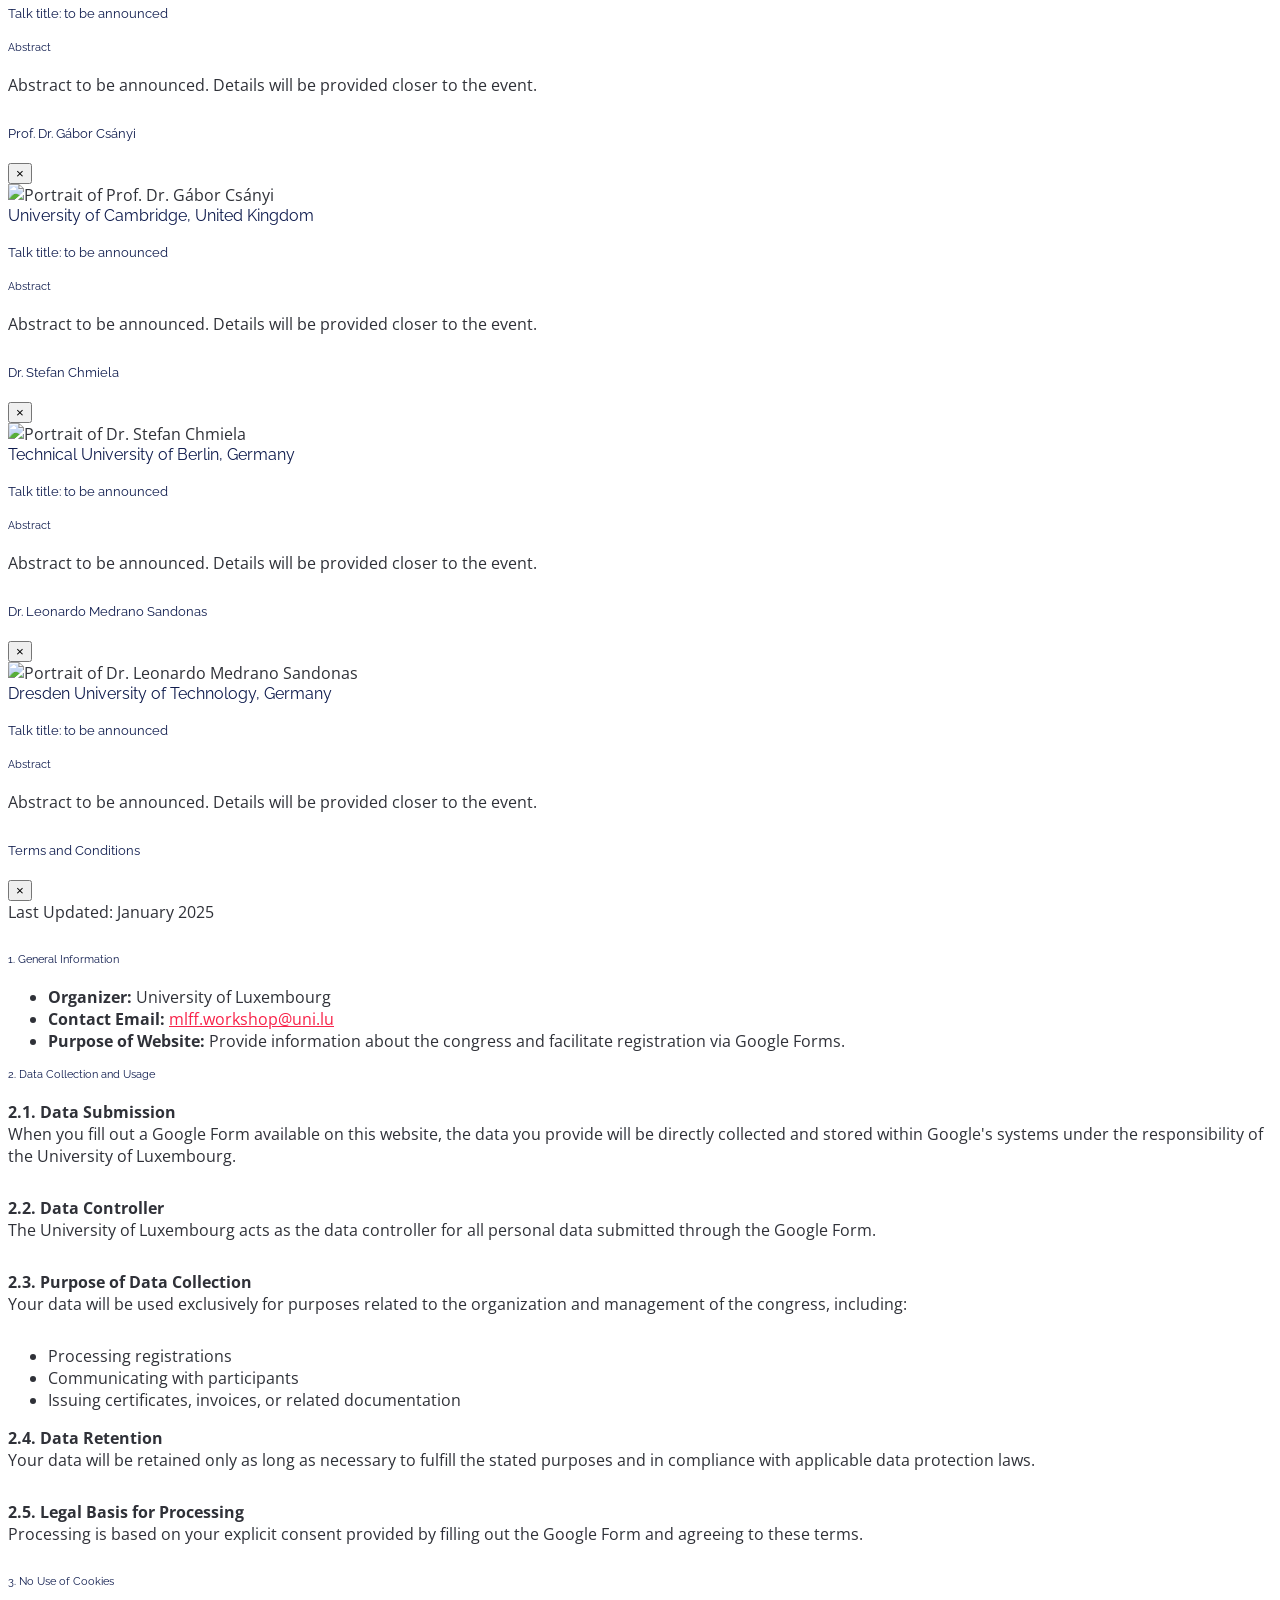
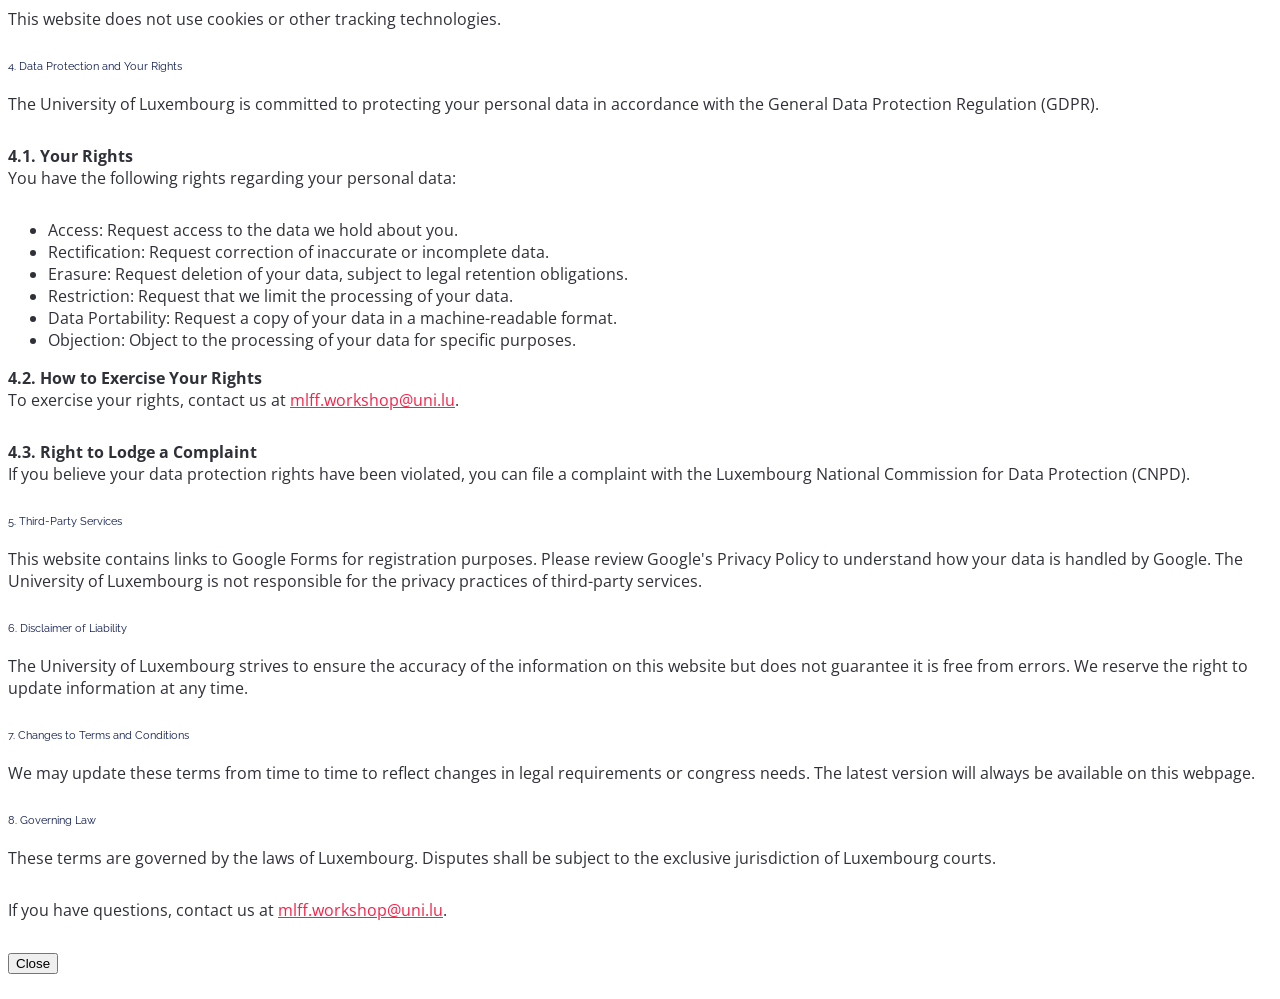
==== commit 260c9389: "cleanup 2" ====
--- a/index.html
+++ b/index.html
@@ -5,12 +5,12 @@
   <meta charset="utf-8">
   <title>General-purpose Machine-Learned Force Fields in Theory and Practice</title>
   <meta content="width=device-width, initial-scale=1.0" name="viewport">
-  <meta content="" name="keywords">
-  <meta content="" name="description">
+  <meta content="machine learned force fields, MLFF, workshop, computational chemistry, materials science, Luxembourg 2026" name="keywords">
+  <meta content="1st Edition of the General-purpose Machine-Learned Force Fields in Theory and Practice workshop — July 13–15, 2026, Université de Luxembourg." name="description">
 
   <!-- Favicons -->
-  <link href="img/favicon.png" rel="icon">
-  <link href="img/apple-touch-icon.png" rel="apple-touch-icon">
+  <link href="media/favicon.png" rel="icon">
+  <link href="media/apple-touch-icon.png" rel="apple-touch-icon">
 
   <!-- Google Fonts -->
   <link href="https://fonts.googleapis.com/css?family=Open+Sans:300,300i,400,400i,700,700i|Raleway:300,400,500,700,800" rel="stylesheet">
@@ -22,8 +22,6 @@
   <link href="lib/font-awesome/css/font-awesome.min.css" rel="stylesheet">
   <link href="lib/animate/animate.min.css" rel="stylesheet">
   <link href="lib/venobox/venobox.css" rel="stylesheet">
-  <link href="lib/owlcarousel/assets/owl.carousel.min.css" rel="stylesheet">
-
   <!-- Main Stylesheet File -->
   <link href="css/style.css" rel="stylesheet">
 
@@ -44,9 +42,7 @@
     <div class="container">
 
       <div id="logo" class="pull-left">
-        <!-- Uncomment below if you prefer to use a text logo -->
-        <!-- <h1><a href="#main">C<span>o</span>nf</a></h1>-->
-        <a href="#intro" class="scrollto"><img src="img/logo.png" alt="" title=""></a>
+        <a href="#intro" class="scrollto"><img src="media/logo.png" alt="GPMLFF Workshop" title=""></a>
       </div>
 
       <nav id="nav-menu-container">
@@ -60,7 +56,7 @@
           <li><a href="#sponsors">Sponsors</a></li>
           <li><a href="#contact">Contact</a></li>
           <li><a href="#team">Our team</a></li>
-          <li class="buy-tickets"><a href="submit.html">Submission</a></li>
+          <li class="buy-tickets"><a href="#submit">Submission</a></li>
           <li class="buy-tickets"><a href="#registration">Registration</a></li>
         </ul>
       </nav><!-- #nav-menu-container -->
@@ -72,16 +68,13 @@
   ============================-->
 <section id="intro">
   <div class="intro-container wow fadeIn">
-    <img src="img/title.png" alt="title" class="img-fluid" style="width: 50%; height: auto;">
+    <img src="media/title.png" alt="title" class="img-fluid" style="width: 50%; height: auto;">
     <h2 style="color: crimson;font-weight: bold;">
-      1<sup>st</sup> Edition of the General-purpose Machine-Learned Force Fields in Theory and Practice
+      General-purpose Machine-Learned Force Fields in Theory and Practice
     </h2>
-    <p>
-      <p>This workshop brings together researchers developing and applying general-purpose machine-learned force fields for atomistic simulations.
-        Through lectures and hands-on tutorials covering theory, symmetry-aware modeling, and practical deployment, 
-        it aims to foster critical understanding and strengthen the emerging community of users and developers.</p>
-    </p>
-    <a href="#about" class="about-btn scrollto">About the Workshop</a>
+    <p>This workshop brings together researchers developing and applying general-purpose machine-learned force fields for atomistic simulations.
+      Through lectures and hands-on tutorials covering theory, symmetry-aware modeling, and practical deployment,
+      it aims to foster critical understanding and strengthen the emerging community of users and developers.</p>
   </div>
 </section>
 
@@ -101,17 +94,12 @@
       <div class="col-lg-6">
         <h2>About the Workshop</h2>
         <p style="text-align: justify;">
-          The workshop convenes researchers advancing general-purpose machine-learned force fields and their application 
-        to atomistic simulations in chemistry and materials science. Addressing the theoretical principles underlying symmetry 
-        and equivariance, the practical challenges of training and validation, and the deployment of robust models in research workflows, 
-        the program combines lectures, tutorials, and discussion sessions. The event seeks to promote critical understanding, 
+          The workshop convenes researchers advancing general-purpose machine-learned force fields and their application
+        to atomistic simulations in chemistry and materials science. Addressing the theoretical principles underlying symmetry
+        and equivariance, the practical challenges of training and validation, and the deployment of robust models in research workflows,
+        the program combines lectures, tutorials, and discussion sessions. The event seeks to promote critical understanding,
         broaden adoption, and build a collaborative community around next-generation data-driven force fields.
         </p>
-
-      </div>
-
-      <!-- RIGHT PANEL: Everything else -->
-      <div class="col-lg-6">
 
         <h3>Where</h3>
         <p>
@@ -122,14 +110,10 @@
         <h3>When</h3>
         <p>13–15 July 2026 (Monday to Wednesday)</p>
 
-        <hr>
-
-        <h3>Workshop Title</h3>
-        <p>
-          <strong>General-purpose Machine-Learned Force Fields in Theory and Practice</strong>
-        </p>
-
-        <hr>
+      </div>
+
+      <!-- RIGHT PANEL: Sessions Overview -->
+      <div class="col-lg-6">
 
         <h3>Sessions Overview</h3>
         <p>
@@ -163,41 +147,40 @@
       <div class="container">
         <div class="section-header">
           <h2>Invited Speakers</h2>
-          <p>Currently Confirmed Speakers.</p>
         </div>
         <div class="row" style="align-items: flex-end;">
           <div class="col-lg-3 col-md-3">
             <div class="speaker">
-              <img src="img/speakers/klaus.jpg" alt="Speaker 1" class="img-fluid"  style='height: 100%; width: 100%; object-fit: contain'>
+              <img src="media/klaus.jpg" alt="Speaker 1" class="img-fluid">
               <div class="details">
-                <h3><a href="speaker-details.html#klaus">Prof. Dr. Klaus-Robert Müller</a></h3>
+                <h3><a href="#" data-toggle="modal" data-target="#modal-speaker-klaus">Prof. Dr. Klaus-Robert Müller</a></h3>
                 <p>Technical University of Berlin, Germany</p>
               </div>
             </div>
           </div>
           <div class="col-lg-3 col-md-3">
             <div class="speaker">
-              <img src="img/speakers/gabor.jpeg" alt="Speaker 2" class="img-fluid" style='height: 100%; width: 100%; object-fit: contain'>
+              <img src="media/gabor.jpeg" alt="Speaker 2" class="img-fluid">
               <div class="details">
-                <h3><a href="speaker-details.html#gabor">Prof. Dr. Gábor Csányi</a></h3>
-                <p>University of Cambridge, United Kingdom</p>
+                <h3><a href="#" data-toggle="modal" data-target="#modal-speaker-gabor">Prof. Dr. Gábor Csányi</a></h3>
+                <p>University of Cambridge,<br>United Kingdom</p>
               </div>
             </div>
           </div>
           <div class="col-lg-3 col-md-3">
             <div class="speaker">
-              <img src="img/speakers/stefan.jpeg" alt="Speaker 3" class="img-fluid" style='height: 100%; width: 100%; object-fit: contain'>
+              <img src="media/stefan.jpeg" alt="Speaker 3" class="img-fluid">
               <div class="details">
-                <h3><a href="speaker-details.html#stefan">Dr. Stefan Chmiela</a></h3>
+                <h3><a href="#" data-toggle="modal" data-target="#modal-speaker-stefan">Dr. Stefan Chmiela</a></h3>
                 <p>Technical University of Berlin, Germany</p>
               </div>
             </div>
           </div>
           <div class="col-lg-3 col-md-3">
             <div class="speaker">
-              <img src="img/speakers/leonardo.webp" alt="Speaker 4" class="img-fluid" style='height: 100%; width: 100%; object-fit: contain'>
+              <img src="media/leonardo.webp" alt="Speaker 4" class="img-fluid">
               <div class="details">
-                <h3><a href="speaker-details.html#medrano">Dr. Leonardo Medrano Sandonas</a></h3>
+                <h3><a href="#" data-toggle="modal" data-target="#modal-speaker-medrano">Dr. Leonardo Medrano Sandonas</a></h3>
                 <p>Dresden University of Technology, Germany</p>
               </div>
             </div>
@@ -214,9 +197,6 @@
   <div class="container wow fadeInUp">
     <div class="section-header">
       <h2>Workshop Schedule</h2>
-      <p class="text-center text-muted">
-        Coffee breaks are provided. Lunch is not included and will be at participants’ own expense.
-      </p>
     </div>
 
     <!-- Day 1 -->
@@ -228,7 +208,7 @@
         <span class="schedule-date">(July 13)</span>
         </h3>
       </div>
-    
+
 
       <div class="schedule-item">
         <time>09:00–09:30</time>
@@ -267,12 +247,12 @@
       <div class="schedule-item">
         <time>13:30–16:30</time>
         <h4>Hands-on Session</h4>
-        <p>General-purpose MLFF implementation (JAX & PyTorch)</p>
+        <p>General-purpose MLFF implementation (JAX &amp; PyTorch)</p>
       </div>
 
       <div class="schedule-item schedule-social">
         <time>16:30–19:30</time>
-        <h4>Poster Session & Standing Networking Dinner</h4>
+        <h4>Poster Session &amp; Standing Networking Dinner</h4>
         <p>Buffet-style dinner served during the poster session</p>
       </div>
     </div>
@@ -282,7 +262,7 @@
       <div class="section-header">
         <h3 class="text-center">
   Day 2 - Applications:<br>
-  MLFFs for Materials & Molecular Systems<br>
+  MLFFs for Materials &amp; Molecular Systems<br>
   <span class="schedule-date">(July 14)</span>
 </h3>
       </div>
@@ -327,7 +307,7 @@
   <div class="section-header">
     <h3 class="text-center">
       Outlook:<br>
-      State of the Art, Challenges & Emerging Trends<br>
+      State of the Art, Challenges &amp; Emerging Trends<br>
       <span class="schedule-date">(July 15)</span>
     </h3>
   </div>
@@ -360,77 +340,17 @@
 
   <div class="schedule-item schedule-social">
     <time>11:30–12:00</time>
-    <h4>Closing & Informal Networking</h4>
+    <h4>Closing &amp; Informal Networking</h4>
   </div>
 </div>
 
+  <p class="text-center text-muted small mt-3">
+    <em>* Coffee breaks are provided. Lunch is not included and will be at participants' own expense.</em>
+  </p>
+
   </div>
 </section>
 
-<style>
-  .schedule-day {
-    background: transparent;
-    padding: 1rem;
-  }
-
-  .schedule-item {
-    margin-bottom: 0.9rem;
-  }
-
-  .schedule-item time {
-    font-weight: bold;
-    display: block;
-    margin-bottom: 0.25rem;
-    color: #555;
-  }
-
-  /* Speaker styling */
-  .speaker-name {
-    margin: 0;
-    font-weight: 500;
-    color: #4a90e2;
-    font-size: 0.95rem;
-  }
-
-  /* Social events styling */
-  .schedule-social {
-    background: #f4f6f9;
-    padding: 0.6rem 0.8rem;
-    border-left: 4px solid #4a90e2;
-    border-radius: 4px;
-  }
-</style>
-
-<style>
-  /* ligeros estilos para separar y mejorar lectura */
-  .schedule-day { background: transparent; padding: 1rem; }
-  .schedule-item { margin-bottom: 0.75rem; }
-  .schedule-item time { font-weight: bold; display: block; margin-bottom: 0.25rem; color: #555; }
-</style>
-
-
-<!--==========================
-  Abstract Booklet Section
-============================-->
-<section id="abstract" class="wow fadeInUp">
-  <div class="container">
-    <div class="row justify-content-center">
-      <div class="col-lg-8 text-center">
-        <div class="section-header mb-4">
-          <h2>Abstract Booklet Talks & Posters</h2>
-        </div>
-        <!-- <div id="my-pdf" class="pdfobject-container"></div> -->
-      </div>
-    </div>
-  </div>
-
-  <style>
-    .pdfobject-container {
-      height: 600px;
-      border: 1px solid #ccc;
-    }
-  </style>
-</section>
 
     <!--==========================
       Venue Section
@@ -470,11 +390,9 @@
                 <h3>Campus Limperstberg, Luxembourg</h3>
                 <p>Bâtiment des Sciences 0.03,<br>
                   162a Av. de la Faiencerie, <br>
-                  1511 Limpertsberg Luxembourg, Luxembourg <br>
-                  <br>
-                <em>Plan your trip in Luxembourg: <a href="https://www.mobiliteit.lu/en/">mobiliteit.lu</a></em></p>
-              </div>
-              
+                  1511 Limpertsberg Luxembourg, Luxembourg</p>
+              </div>
+
             </div>
           </div>
         </div>
@@ -499,7 +417,7 @@
           <div class="col-lg-4 col-md-6">
             <div class="hotel">
               <div class="hotel-img">
-                <img src="img/hotels/1.jpg" alt="Hotel 1" class="img-fluid">
+                <img src="media/hotel1.jpg" alt="Hotel 1" class="img-fluid">
               </div>
               <h3><a href="https://www.bestwestern.com/en_US/book/hotels-in-luxembourg/best-western-plus-grand-hotel-victor-hugo/propertyCode.95442.html">Best Western Plus Grand Hotel Victor Hugo</a></h3>
               <div class="stars">
@@ -514,7 +432,7 @@
           <div class="col-lg-4 col-md-6">
             <div class="hotel">
               <div class="hotel-img">
-                <img src="img/hotels/2.jpg" alt="Hotel 1" class="img-fluid">
+                <img src="media/hotel2.jpg" alt="Hotel 2" class="img-fluid">
               </div>
               <h3><a href="https://www.goereshotels.com/en/belle-vue-en/">Hotel Parc Belle-Vue</a></h3>
               <div class="stars">
@@ -528,7 +446,7 @@
           <div class="col-lg-4 col-md-6">
             <div class="hotel">
               <div class="hotel-img">
-                <img src="img/hotels/3.jpg" alt="Hotel 1" class="img-fluid">
+                <img src="media/hotel3.jpg" alt="Hotel 3" class="img-fluid">
               </div>
               <h3><a href="https://www.goereshotels.com/en/parc-plaza-en/">Hotel Parc Plaza</a></h3>
               <div class="stars">
@@ -542,7 +460,7 @@
           <div class="col-lg-4 col-md-6">
             <div class="hotel">
               <div class="hotel-img">
-                <img src="img/hotels/4.jpg" alt="Hotel 1" class="img-fluid">
+                <img src="media/hotel4.jpg" alt="Hotel 4" class="img-fluid">
               </div>
               <h3><a href="https://all.accor.com/hotel/1930/index.en.shtml">Novotel Luxembourg Kirchberg</a></h3>
               <div class="stars">
@@ -557,7 +475,7 @@
           <div class="col-lg-4 col-md-6">
             <div class="hotel">
               <div class="hotel-img">
-                <img src="img/hotels/5.jpg" alt="Hotel 1" class="img-fluid">
+                <img src="media/hotel5.jpg" alt="Hotel 5" class="img-fluid">
               </div>
               <h3><a href="https://hdg.lu/?lang=en">Hostellerie du Grünewald</a></h3>
               <div class="stars">
@@ -572,7 +490,7 @@
           <div class="col-lg-4 col-md-6">
             <div class="hotel">
               <div class="hotel-img">
-                <img src="img/hotels/6.jpeg" alt="Hotel 1" class="img-fluid">
+                <img src="media/hotel6.jpeg" alt="Hotel 6" class="img-fluid">
               </div>
               <h3><a href="https://www.hotel-standinn.lu/en/">Hotel Stand'Inn</a></h3>
               <div class="stars">
@@ -593,7 +511,7 @@
     <!--==========================
       Sponsors Section
     ============================-->
-    <section id="sponsors" class="section-with-bg wow fadeInUp">
+    <section id="sponsors" class="wow fadeInUp">
 
       <div class="container">
         <div class="section-header">
@@ -604,34 +522,34 @@
 
           <div class="col-lg-3 col-md-4 col-xs-6">
             <div class="sponsor-logo">
-              <img src="img/sponsors/tcp.avif" class="img-fluid" alt="">
+              <img src="media/tcp.avif" class="img-fluid" alt="TCP UniLu">
             </div>
           </div>
           <!--
           <div class="col-lg-3 col-md-4 col-xs-6">
             <div class="sponsor-logo">
-              <img src="img/sponsors/unilu_logo.jpg" class="img-fluid" alt="">
-            </div>
-          </div>
-        
+              <img src="media/unilu_logo.jpg" class="img-fluid" alt="">
+            </div>
+          </div>
+
           <div class="col-lg-3 col-md-4 col-xs-6">
             <div class="sponsor-logo">
-              <img src="img/sponsors/logo_institut.png" class="img-fluid" alt="">
-            </div>
-          </div>
-          
+              <img src="media/logo_institut.png" class="img-fluid" alt="">
+            </div>
+          </div>
+
           <div class="col-lg-3 col-md-4 col-xs-6">
             <div class="sponsor-logo">
-              <img src="img/sponsors/logo_unistra.png" class="img-fluid" alt="">
+              <img src="media/logo_unistra.png" class="img-fluid" alt="">
             </div>
           </div>
         </div>
         <div class="col-md-6 offset-md-3 text-center">
           <div class="sponsor-logo" style="height: auto;">
-            <img src="img/sponsors/LOGO_ERC-FLAG_EU.png" class="img-fluid" alt="">
-          </div>
-        </div>
-          
+            <img src="media/LOGO_ERC-FLAG_EU.png" class="img-fluid" alt="">
+          </div>
+        </div>
+
         </div>
           -->
       </div>
@@ -640,100 +558,228 @@
 
 
     <!--==========================
-      Register Section
+      Registration + Abstract Submission (side-by-side)
     ============================-->
-    <section id="registration" class="section-with-bg wow fadeInUp">
-      <div class="section-header">
-        <h2>Registration</h2>
-      </div>
+    <section class="wow fadeInUp">
+      <div class="container">
+        <div class="row">
+
+          <!-- Registration -->
+          <div class="col-12" id="registration">
+            <div class="p-3 p-md-4 p-xl-5">
+              <div class="section-header">
+                <h2>Registration</h2>
+              </div>
+              <h3 class="fs-6 fw-normal text-secondary mb-4" style="color:red;">
+                Registration to participate in the workshop is open until 1. May.
+              </h3>
+              <div class="form">
+                <div id="sendregistration">Your have been succesfully registered. Thank you!
+                  Your registration is automatically noted, no email to follow.
+                </div>
+                <div id="errorregistration"></div>
+                <form role="form" class="registrationForm" id="registration-form">
+                  <div class="row gy-3 gy-md-4 overflow-hidden">
+                    <div class="form-group col-2">
+                      <label for="entry.337256935" class="form-label">Title <span class="text-danger">*</span></label><br>
+                      <select class="form-select" aria-label="Default select example" id="entry.337256935" name="entry.337256935">
+                        <option selected>--</option>
+                        <option value="Dr.">Dr.</option>
+                        <option value="Prof.">Prof.</option>
+                      </select>
+                    </div>
+                    <div class="form-group col-lg-5">
+                      <label for="entry.56939633" class="form-label">First Name <span class="text-danger">*</span></label>
+                      <input type="text" class="form-control" name="entry.56939633" id="entry.56939633" placeholder="First Name">
+                    </div>
+                    <div class="form-group col-lg-5">
+                      <label for="entry.251230196" class="form-label">Last Name <span class="text-danger">*</span></label>
+                      <input type="text" class="form-control" name="entry.251230196" id="entry.251230196" placeholder="Last Name">
+                    </div>
+                    <div class="form-group col-2">
+                      <label for="entry.1814634560" class="form-label">Assistance <span class="text-danger">*</span></label><br>
+                      <select class="form-select" aria-label="Default select example" id="entry.1814634560" name="entry.1814634560">
+                        <option selected value="In person">In person</option>
+                        <option value="Online">Online</option>
+                      </select>
+                    </div>
+                    <div class="form-group col-lg-6">
+                      <label for="entry.305733680" class="form-label">Email <span class="text-danger">*</span></label>
+                      <input type="email" class="form-control" name="entry.305733680" id="entry.305733680" placeholder="name@example.com">
+                    </div>
+                    <div class="form-group col-12">
+                      <label for="entry.408034929" class="form-label">Affiliation <span class="text-danger">*</span></label>
+                      <input type="text" class="form-control" name="entry.408034929" id="entry.408034929" value="">
+                    </div>
+                    <div class="form-group col-12">
+                      <div class="form-check">
+                        <input class="form-check-input" type="checkbox" value="No" name="entry.59026811" id="entry.59026811" onclick="this.value = this.checked ? 'Yes' : 'No'">
+                        <label class="form-check-label" for="entry.59026811">
+                          I would like to apply for a poster
+                        </label>
+                      </div>
+                    </div>
+                    <div class="form-group col-12">
+                      <div class="form-check">
+                        <input class="form-check-input" type="checkbox" value="" name="iAgree" id="iAgreeReg">
+                        <label class="form-check-label text-secondary" for="iAgreeReg">
+                          I agree to the <a href="#" data-toggle="modal" data-target="#modal-terms" class="link-primary text-decoration-none">terms and conditions</a>
+                        </label>
+                      </div>
+                    </div>
+                    <div class="form-group col-12">
+                      <br>
+                      <div class="d-grid">
+                        <button class="btn bsb-btn-xl btn-primary" type="submit">Sign up</button>
+                      </div>
+                    </div>
+                  </div>
+                </form>
+              </div>
+            </div>
+          </div>
+
+          <!-- Poster Abstract Submission -->
+          <div class="col-12" id="submit">
+            <div class="p-3 p-md-4 p-xl-5">
+              <div class="section-header">
+                <h2>Poster Abstract Submission</h2>
+              </div>
+              <h3 class="fs-6 fw-normal text-secondary mb-4" style="text-align: center;">
+                This abstract is submitted for consideration and cannot be modified.<br>
+                Registration upon submission is necessary.<br>
+                Abstract submission will be closed on 1. June<br>
+                For any issues or inquiries, please contact <a href="mailto:mlff.workshop@uni.lu">mlff.workshop@uni.lu</a>.
+              </h3>
+              <div class="form">
+                <div id="sendabstract">Your abstract has been successfully submitted. Thank you!</div>
+                <div id="errorabstract"></div>
+                <form role="form" class="abstractSubmitForm" id="abstract-submit-form">
+                  <div class="row gy-3 gy-md-4 overflow-hidden">
+                    <div class="form-group col-lg-5">
+                      <label for="entry.33264362" class="form-label">Title <span class="text-danger">*</span></label>
+                      <input type="text" class="form-control" name="entry.33264362" id="entry.33264362" placeholder="Title" required>
+                    </div>
+                    <div class="form-group col-5">
+                      <label for="entry.1855816347" class="form-label">Contact email <span class="text-danger">*</span></label>
+                      <input type="text" class="form-control" name="entry.1855816347" id="entry.1855816347" placeholder="name@example.com" required>
+                    </div>
+                    <div class="form-group col-lg-12">
+                      <label for="entry.1166904173" class="form-label">Authors and Affiliation (separated by comma) <span class="text-danger">*</span></label>
+                      <textarea class="form-control" name="entry.1166904173" id="entry.1166904173" rows="2" data-rule="required" data-msg="Please write something for us" placeholder="Authors and affiliation"></textarea>
+                      <div class="validation"></div>
+                    </div>
+                    <div class="form-group col-lg-12">
+                      <label for="entry.932262502" class="form-label">Abstract <span class="text-danger">*</span></label>
+                      <textarea class="form-control" name="entry.932262502" id="entry.932262502" rows="10" data-rule="required" data-msg="Please write something for us" placeholder="Abstract text"></textarea>
+                      <div class="validation"></div>
+                    </div>
+                    <div class="form-group col-12">
+                      <div class="form-check">
+                        <input class="form-check-input" type="checkbox" value="" name="iAgree" id="iAgreeAbstract" required>
+                        <label class="form-check-label text-secondary" for="iAgreeAbstract">
+                          I agree to the <a href="#" data-toggle="modal" data-target="#modal-terms" class="link-primary text-decoration-none">terms and conditions</a>
+                        </label>
+                      </div>
+                    </div>
+                    <div class="form-group col-12">
+                      <br>
+                      <div class="d-grid">
+                        <button class="btn bsb-btn-xl btn-primary" type="submit">Send abstract</button>
+                      </div>
+                    </div>
+                  </div>
+                </form>
+              </div>
+            </div>
+          </div>
+
+        </div>
+      </div>
+      <div id="registerContainer"></div>
+      <div id="abstractContainer"></div>
+    </section>
+
+<!--==========================
+  Our Team Section
+============================-->
+<section id="team" class="wow fadeInUp">
+  <div class="container">
+    <div class="section-header">
+      <h2>Our team</h2>
+    </div>
+    <div class="container mt-5">
       <div class="row">
-        <div class="col-12 col-md-6 bsb-tpl-bg-lotion">
-          <div class="d-flex flex-column justify-content-between h-100 p-3 p-md-4 p-xl-5" style="background-color: lightblue;">
-            <img class="img-fluid rounded mx-auto my-4" loading="lazy" src="img/title.png" alt="BootstrapBrain Logo">
-          </div>
-        </div>
-        <div class="col-12 col-md-6 bsb-tpl-bg-lotion">
-          <div class="p-3 p-md-4 p-xl-5">
-            <div class="row">
-              <div class="col-12">
-                <div class="mb-5">
-                  <h3 class="fs-6 fw-normal text-secondary m-0" style="color:red;">Registration to participate in the workshop is open until 1. May.</h3>
-                </div>
-              </div>
-            </div>
-            <div class="form">
-              <div id="sendregistration">Your have been succesfully registered. Thank you!
-                Your registration is automatically noted, no email to follow.
-              </div>
-              <div id="errorregistration"></div>
-              <form role="form" class="registrationForm" id="registration-form">
-                <div class="row gy-3 gy-md-4 overflow-hidden">
-                  <div class="form-group col-2">
-                    <label for="entry.337256935" class="form-label">Title <span class="text-danger">*</span></label><br>
-                    <select class="form-select" aria-label="Default select example" id="entry.337256935" name="entry.337256935">
-                      <option selected>--</option>
-                      <option value="Dr.">Dr.</option>
-                      <option value="Prof.">Prof.</option>
-                    </select>
-                  </div>
-                  <div class="form-group col-lg-5">
-                    <label for="entry.56939633" class="form-label">First Name <span class="text-danger">*</span></label>
-                    <input type="text" class="form-control" name="entry.56939633" id="entry.56939633" placeholder="First Name">
-                  </div>
-                  <div class="form-group col-lg-5">
-                    <label for="entry.251230196" class="form-label">Last Name <span class="text-danger">*</span></label>
-                    <input type="text" class="form-control" name="entry.251230196" id="entry.251230196" placeholder="Last Name">
-                  </div>
-                  <div class="form-group col-2">
-                    <label for="entry.337256935" class="form-label">Assistance <span class="text-danger">*</span></label><br>
-                    <select class="form-select" aria-label="Default select example" id="entry.1814634560" name="entry.1814634560">
-                      <option selected value="In person">In person</option>
-                      <option value="Online">Online</option>
-                    </select>
-                  </div>
-                  <div class="form-group col-lg-6">
-                    <label for="entry.305733680" class="form-label">Email <span class="text-danger">*</span></label>
-                    <input type="email" class="form-control" name="entry.305733680" id="entry.305733680" placeholder="name@example.com">
-                  </div>
-                  <div class="form-group col-12">
-                    <label for="entry.408034929" class="form-label">Affiliation <span class="text-danger">*</span></label>
-                    <input type="text" class="form-control" name="entry.408034929" id="entry.408034929" value="">
-                  </div>
-                  <div class="form-group col-12">
-                    <div class="form-check">
-                      <input class="form-check-input" type="checkbox" value="No" name="entry.59026811" id="entry.59026811" onclick="this.value = this.checked ? 'Yes' : 'No'">
-                      <label class="form-check-label" for="entry.59026811">
-                        I would like to apply for a poster</a>
-                      </label>
-                    </div>
-                  </div>
-                  <div class="form-group col-12">
-                    <div class="form-check">
-                      <input class="form-check-input" type="checkbox" value="" name="iAgree" id="iAgree">
-                      <label class="form-check-label text-secondary" for="iAgree">
-                        I agree to the <a href="terms.html" class="link-primary text-decoration-none">terms and conditions</a>
-                      </label>
-                    </div>
-                  </div>
-                  <div class="form-group col-12">
-                    <br>
-                    <div class="d-grid">
-                      <button class="btn bsb-btn-xl btn-primary" type="submit">Sign up</button>
-                    </div>
-                  </div>
-                </div>
-              </form>
-            </div>
-          </div>
-        </div>
-      </div>
-      <div id="registerContainer"></div>
-    </section>
+        <div class="col-md-4">
+          <div class="card">
+            <img src="media/tkatchenko.png" class="card-img-top team-img" alt="Prof. Dr. Alexandre Tkatchenko">
+            <div class="card-body">
+              <h5>Prof. Dr. Alexandre Tkatchenko</h5>
+              <p class="card-text">Université de Luxembourg</p>
+            </div>
+          </div>
+        </div>
+
+        <div class="col-md-4">
+          <div class="card">
+            <img src="media/camilo.png" class="card-img-top team-img" alt="Camilo Prada">
+            <div class="card-body">
+              <h5>Camilo Prada</h5>
+              <p class="card-text">Université de Luxembourg</p>
+            </div>
+          </div>
+        </div>
+
+        <div class="col-md-4">
+          <div class="card">
+            <img src="media/mgallegos.jpeg" class="card-img-top team-img" alt="Dr. Miguel Gallegos González">
+            <div class="card-body">
+              <h5>Dr. Miguel Gallegos González</h5>
+              <p class="card-text">Université de Luxembourg</p>
+            </div>
+          </div>
+        </div>
+
+        <div class="col-md-4">
+          <div class="card">
+            <img src="media/adil.png" class="card-img-top team-img" alt="Dr. Adil Kabylda">
+            <div class="card-body">
+              <h5>Dr. Adil Kabylda</h5>
+              <p class="card-text">Université de Luxembourg</p>
+            </div>
+          </div>
+        </div>
+
+
+        <div class="col-md-4">
+          <div class="card">
+            <img src="media/florian.png" class="card-img-top team-img" alt="Dr. Florian Bruenig">
+            <div class="card-body">
+              <h5>Dr. Florian Bruenig</h5>
+              <p class="card-text">Université de Luxembourg</p>
+            </div>
+          </div>
+        </div>
+
+        <div class="col-md-4">
+          <div class="card">
+            <img src="media/sergio.jpeg" class="card-img-top team-img" alt="Sergio Suárez Dou">
+            <div class="card-body">
+              <h5>Sergio Suárez Dou</h5>
+              <p class="card-text">Université de Luxembourg</p>
+            </div>
+          </div>
+        </div>
+
+      </div>
+    </div>
+  </div>
+</section>
 
     <!--==========================
       Contact Section
     ============================-->
-    <section id="contact" class="section-bg wow fadeInUp">
+    <section id="contact" class="section-with-bg wow fadeInUp">
 
       <div class="container">
 
@@ -747,7 +793,7 @@
             <div class="contact-address">
               <i class="ion-ios-location-outline"></i>
               <h3>Address</h3>
-              <address>162a, avenue de la Faïencerie, 
+              <address>162a, avenue de la Faïencerie,
                 L-1511, Luxembourg</address>
             </div>
           </div>
@@ -755,7 +801,7 @@
             <div class="contact-email">
               <i class="ion-ios-email-outline"></i>
               <h3>Email</h3>
-              <p><a href="mailto:info@example.com">mlff.workshop@uni.lu</a></p>
+              <p><a href="mailto:mlff.workshop@uni.lu">mlff.workshop@uni.lu</a></p>
             </div>
           </div>
 
@@ -792,9 +838,9 @@
               <div class="validation"></div>
             </div>
             <div class="form-check">
-              <input class="form-check-input" type="checkbox" value="" name="iAgree" id="iAgree" required>
-              <label class="form-check-label text-secondary" for="iAgree">
-                I agree to the <a href="terms.html" class="link-primary text-decoration-none">terms and conditions</a>
+              <input class="form-check-input" type="checkbox" value="" name="iAgree" id="iAgreeContact" required>
+              <label class="form-check-label text-secondary" for="iAgreeContact">
+                I agree to the <a href="#" data-toggle="modal" data-target="#modal-terms" class="link-primary text-decoration-none">terms and conditions</a>
               </label>
             </div>
             <div class="text-center"><button type="submit">Send Message</button></div>
@@ -803,95 +849,6 @@
         <div id="contactContainer"></div>
       </div>
     </section><!-- #contact -->
-<!--==========================
-  Our Team Section
-============================-->
-<section id="team" class="wow fadeInUp">
-  <div class="container">
-    <div class="section-header">
-      <h2>Our team</h2>
-    </div>
-    <div class="container mt-5">
-      <div class="row">
-        <div class="col-md-3">
-          <div class="card">
-            <img src="img/organisers/tkatchenko.png" class="card-img-top team-img" alt="Prof. Dr. Alexandre Tkatchenko">
-            <div class="card-body">
-              <h5>Prof. Dr. Alexandre Tkatchenko</h5>
-              <p class="card-text">Université de Luxembourg</p>
-            </div>
-          </div>
-        </div>
-        
-        <div class="col-md-3">
-          <div class="card">
-            <img src="img/organisers/camilo.png" class="card-img-top team-img" alt="Camilo Prada">
-            <div class="card-body">
-              <h5>Camilo Prada</h5>
-              <p class="card-text">Université de Luxembourg</p>
-            </div>
-          </div>
-        </div>
-
-        <div class="col-md-3">
-          <div class="card">
-            <img src="img/organisers/mgallegos.jpeg" class="card-img-top team-img" alt="Dr. Miguel Gallegos González">
-            <div class="card-body">
-              <h5>Dr. Miguel Gallegos González</h5>
-              <p class="card-text">Université de Luxembourg</p>
-            </div>
-          </div>
-        </div>    
-
-        <div class="col-md-3">
-          <div class="card">
-            <img src="img/organisers/adil.png" class="card-img-top team-img" alt="Dr. Adil Kabylda">
-            <div class="card-body">
-              <h5>Dr. Adil Kabylda</h5>
-              <p class="card-text">Université de Luxembourg</p>
-            </div>
-          </div>
-        </div>
-
-
-        <div class="col-md-3">
-          <div class="card">
-            <img src="img/organisers/florian.png" class="card-img-top team-img" alt="Dr. Florian Bruenig">
-            <div class="card-body">
-              <h5>Dr. Florian Bruenig</h5>
-              <p class="card-text">Université de Luxembourg</p>
-            </div>
-          </div>
-        </div>
-
-          <div class="col-md-3">
-          <div class="card">
-            <img src="img/organisers/sergio.jpeg" class="card-img-top team-img" alt="Sergio Suárez Dou">
-            <div class="card-body">
-              <h5>Sergio Suárez Dou</h5>
-              <p class="card-text">Université de Luxembourg</p>
-            </div>
-          </div>
-        </div>
-
-      </div>
-    </div>
-  </div>
-</section>
-
-<style>
-  /* Forzar que todas las imágenes tengan la misma altura */
-  .team-img {
-    height: 250px; /* ajusta según prefieras */
-    object-fit: cover; /* recorta sin deformar */
-    width: 100%;
-  }
-
-  /* Opcional: agregar un poco de espacio entre tarjetas */
-  .card {
-    margin-bottom: 1.5rem;
-  }
-</style>
 
 
   </main>
@@ -903,21 +860,198 @@
   <footer id="footer">
     <div class="container">
       <div class="copyright">
-        &copy; Copyright. All Rights Reserved. <a href="terms.html">Terms & Conditions</a>
+        &copy; Copyright. All Rights Reserved. <a href="#" data-toggle="modal" data-target="#modal-terms">Terms &amp; Conditions</a>
       </div>
       <div class="credits">
-        <!--
-          All the links in the footer should remain intact.
-          You can delete the links only if you purchased the pro version.
-          Licensing information: https://bootstrapmade.com/license/
-          Purchase the pro version with working PHP/AJAX contact form: https://bootstrapmade.com/buy/?theme=TheEvent
-        -->
         Designed by <a href="https://bootstrapmade.com/">BootstrapMade</a>
       </div>
     </div>
   </footer><!-- #footer -->
 
   <a href="#" class="back-to-top"><i class="fa fa-angle-up"></i></a>
+
+  <!--==========================
+    Speaker Modals
+  ============================-->
+
+  <!-- Modal: Prof. Dr. Klaus-Robert Müller -->
+  <div class="modal fade" id="modal-speaker-klaus" tabindex="-1" role="dialog" aria-labelledby="modalKlausLabel" aria-hidden="true">
+    <div class="modal-dialog modal-lg" role="document">
+      <div class="modal-content">
+        <div class="modal-header">
+          <h5 class="modal-title" id="modalKlausLabel">Prof. Dr. Klaus-Robert Müller</h5>
+          <button type="button" class="close" data-dismiss="modal" aria-label="Close">
+            <span aria-hidden="true">&times;</span>
+          </button>
+        </div>
+        <div class="modal-body">
+          <div class="row">
+            <div class="col-md-4">
+              <img src="media/klaus.jpg" class="img-fluid" alt="Portrait of Prof. Dr. Klaus-Robert Müller">
+            </div>
+            <div class="col-md-8">
+              <h4>Technical University of Berlin, Germany</h4>
+              <h5>Talk title: to be announced</h5>
+              <h6>Abstract</h6>
+              <p align="justify">Abstract to be announced. Details will be provided closer to the event.</p>
+            </div>
+          </div>
+        </div>
+      </div>
+    </div>
+  </div>
+
+  <!-- Modal: Prof. Dr. Gábor Csányi -->
+  <div class="modal fade" id="modal-speaker-gabor" tabindex="-1" role="dialog" aria-labelledby="modalGaborLabel" aria-hidden="true">
+    <div class="modal-dialog modal-lg" role="document">
+      <div class="modal-content">
+        <div class="modal-header">
+          <h5 class="modal-title" id="modalGaborLabel">Prof. Dr. Gábor Csányi</h5>
+          <button type="button" class="close" data-dismiss="modal" aria-label="Close">
+            <span aria-hidden="true">&times;</span>
+          </button>
+        </div>
+        <div class="modal-body">
+          <div class="row">
+            <div class="col-md-4">
+              <img src="media/gabor.jpeg" class="img-fluid" alt="Portrait of Prof. Dr. Gábor Csányi">
+            </div>
+            <div class="col-md-8">
+              <h4>University of Cambridge, United Kingdom</h4>
+              <h5>Talk title: to be announced</h5>
+              <h6>Abstract</h6>
+              <p align="justify">Abstract to be announced. Details will be provided closer to the event.</p>
+            </div>
+          </div>
+        </div>
+      </div>
+    </div>
+  </div>
+
+  <!-- Modal: Dr. Stefan Chmiela -->
+  <div class="modal fade" id="modal-speaker-stefan" tabindex="-1" role="dialog" aria-labelledby="modalStefanLabel" aria-hidden="true">
+    <div class="modal-dialog modal-lg" role="document">
+      <div class="modal-content">
+        <div class="modal-header">
+          <h5 class="modal-title" id="modalStefanLabel">Dr. Stefan Chmiela</h5>
+          <button type="button" class="close" data-dismiss="modal" aria-label="Close">
+            <span aria-hidden="true">&times;</span>
+          </button>
+        </div>
+        <div class="modal-body">
+          <div class="row">
+            <div class="col-md-4">
+              <img src="media/stefan.jpeg" class="img-fluid" alt="Portrait of Dr. Stefan Chmiela">
+            </div>
+            <div class="col-md-8">
+              <h4>Technical University of Berlin, Germany</h4>
+              <h5>Talk title: to be announced</h5>
+              <h6>Abstract</h6>
+              <p align="justify">Abstract to be announced. Details will be provided closer to the event.</p>
+            </div>
+          </div>
+        </div>
+      </div>
+    </div>
+  </div>
+
+  <!-- Modal: Dr. Leonardo Medrano Sandonas -->
+  <div class="modal fade" id="modal-speaker-medrano" tabindex="-1" role="dialog" aria-labelledby="modalMedranoLabel" aria-hidden="true">
+    <div class="modal-dialog modal-lg" role="document">
+      <div class="modal-content">
+        <div class="modal-header">
+          <h5 class="modal-title" id="modalMedranoLabel">Dr. Leonardo Medrano Sandonas</h5>
+          <button type="button" class="close" data-dismiss="modal" aria-label="Close">
+            <span aria-hidden="true">&times;</span>
+          </button>
+        </div>
+        <div class="modal-body">
+          <div class="row">
+            <div class="col-md-4">
+              <img src="media/leonardo.webp" class="img-fluid" alt="Portrait of Dr. Leonardo Medrano Sandonas">
+            </div>
+            <div class="col-md-8">
+              <h4>Dresden University of Technology, Germany</h4>
+              <h5>Talk title: to be announced</h5>
+              <h6>Abstract</h6>
+              <p align="justify">Abstract to be announced. Details will be provided closer to the event.</p>
+            </div>
+          </div>
+        </div>
+      </div>
+    </div>
+  </div>
+
+  <!--==========================
+    Terms & Conditions Modal
+  ============================-->
+  <div class="modal fade" id="modal-terms" tabindex="-1" role="dialog" aria-labelledby="modalTermsLabel" aria-hidden="true">
+    <div class="modal-dialog modal-lg" role="document">
+      <div class="modal-content">
+        <div class="modal-header">
+          <h5 class="modal-title" id="modalTermsLabel">Terms and Conditions</h5>
+          <button type="button" class="close" data-dismiss="modal" aria-label="Close">
+            <span aria-hidden="true">&times;</span>
+          </button>
+        </div>
+        <div class="modal-body">
+          <p class="text-muted text-center">Last Updated: January 2025</p>
+          <h6>1. General Information</h6>
+          <ul>
+            <li><strong>Organizer:</strong> University of Luxembourg</li>
+            <li><strong>Contact Email:</strong> <a href="mailto:mlff.workshop@uni.lu">mlff.workshop@uni.lu</a></li>
+            <li><strong>Purpose of Website:</strong> Provide information about the congress and facilitate registration via Google Forms.</li>
+          </ul>
+
+          <h6 class="mt-3">2. Data Collection and Usage</h6>
+          <p><strong>2.1. Data Submission</strong><br>When you fill out a Google Form available on this website, the data you provide will be directly collected and stored within Google's systems under the responsibility of the University of Luxembourg.</p>
+          <p><strong>2.2. Data Controller</strong><br>The University of Luxembourg acts as the data controller for all personal data submitted through the Google Form.</p>
+          <p><strong>2.3. Purpose of Data Collection</strong><br>Your data will be used exclusively for purposes related to the organization and management of the congress, including:</p>
+          <ul>
+            <li>Processing registrations</li>
+            <li>Communicating with participants</li>
+            <li>Issuing certificates, invoices, or related documentation</li>
+          </ul>
+          <p><strong>2.4. Data Retention</strong><br>Your data will be retained only as long as necessary to fulfill the stated purposes and in compliance with applicable data protection laws.</p>
+          <p><strong>2.5. Legal Basis for Processing</strong><br>Processing is based on your explicit consent provided by filling out the Google Form and agreeing to these terms.</p>
+
+          <h6 class="mt-3">3. No Use of Cookies</h6>
+          <p>This website does not use cookies or other tracking technologies.</p>
+
+          <h6 class="mt-3">4. Data Protection and Your Rights</h6>
+          <p>The University of Luxembourg is committed to protecting your personal data in accordance with the General Data Protection Regulation (GDPR).</p>
+          <p><strong>4.1. Your Rights</strong><br>You have the following rights regarding your personal data:</p>
+          <ul>
+            <li>Access: Request access to the data we hold about you.</li>
+            <li>Rectification: Request correction of inaccurate or incomplete data.</li>
+            <li>Erasure: Request deletion of your data, subject to legal retention obligations.</li>
+            <li>Restriction: Request that we limit the processing of your data.</li>
+            <li>Data Portability: Request a copy of your data in a machine-readable format.</li>
+            <li>Objection: Object to the processing of your data for specific purposes.</li>
+          </ul>
+          <p><strong>4.2. How to Exercise Your Rights</strong><br>To exercise your rights, contact us at <a href="mailto:mlff.workshop@uni.lu">mlff.workshop@uni.lu</a>.</p>
+          <p><strong>4.3. Right to Lodge a Complaint</strong><br>If you believe your data protection rights have been violated, you can file a complaint with the Luxembourg National Commission for Data Protection (CNPD).</p>
+
+          <h6 class="mt-3">5. Third-Party Services</h6>
+          <p>This website contains links to Google Forms for registration purposes. Please review Google's Privacy Policy to understand how your data is handled by Google. The University of Luxembourg is not responsible for the privacy practices of third-party services.</p>
+
+          <h6 class="mt-3">6. Disclaimer of Liability</h6>
+          <p>The University of Luxembourg strives to ensure the accuracy of the information on this website but does not guarantee it is free from errors. We reserve the right to update information at any time.</p>
+
+          <h6 class="mt-3">7. Changes to Terms and Conditions</h6>
+          <p>We may update these terms from time to time to reflect changes in legal requirements or congress needs. The latest version will always be available on this webpage.</p>
+
+          <h6 class="mt-3">8. Governing Law</h6>
+          <p>These terms are governed by the laws of Luxembourg. Disputes shall be subject to the exclusive jurisdiction of Luxembourg courts.</p>
+
+          <p class="mt-3">If you have questions, contact us at <a href="mailto:mlff.workshop@uni.lu">mlff.workshop@uni.lu</a>.</p>
+        </div>
+        <div class="modal-footer">
+          <button type="button" class="btn btn-secondary" data-dismiss="modal">Close</button>
+        </div>
+      </div>
+    </div>
+  </div>
 
   <!-- JavaScript Libraries -->
   <script src="lib/jquery/jquery.min.js"></script>
@@ -928,22 +1062,16 @@
   <script src="lib/superfish/superfish.min.js"></script>
   <script src="lib/wow/wow.min.js"></script>
   <script src="lib/venobox/venobox.min.js"></script>
-  <script src="lib/owlcarousel/owl.carousel.min.js"></script>
 
   <!-- Contact Form JavaScript File -->
   <script src="contactform/contactform.js"></script>
   <!-- Registration Form JavaScript File -->
   <script src="registrationform/registrationform.js"></script>
+  <!-- Abstract Submission JavaScript File -->
+  <script src="abstractsubmit/registrationform.js"></script>
 
   <!-- Template Main Javascript File -->
   <script src="js/main.js"></script>
-  <script src="https://unpkg.com/pdfobject"></script>
-  <script>
-  PDFObject.embed("vdW_London_2025.pdf", "#my-pdf", {
-    title: "Abstract Booklet",
-    pdfOpenParams: { view: 'Fit', page: '1' }
-  });
-</script>
 </body>
 
 </html>
--- a/css/style.css
+++ b/css/style.css
@@ -0,0 +1,1788 @@
+/*
+  Theme Name: TheEvent
+  Theme URL: https://bootstrapmade.com/theevent-conference-event-bootstrap-template/
+  Author: BootstrapMade.com
+  License: https://bootstrapmade.com/license/
+*/
+
+/*--------------------------------------------------------------
+# General
+--------------------------------------------------------------*/
+
+body {
+  background: #fff;
+  color: #2f3138;
+  font-family: "Open Sans", sans-serif;
+}
+
+a {
+  color: #f82249;
+  transition: 0.5s;
+}
+
+a:hover,
+a:active,
+a:focus {
+  color: #f8234a;
+  outline: none;
+  text-decoration: none;
+}
+
+p {
+  padding: 0;
+  margin: 0 0 30px 0;
+}
+
+h1,
+h2,
+h3,
+h4,
+h5,
+h6 {
+  font-family: "Raleway", sans-serif;
+  font-weight: 400;
+  margin: 0 0 20px 0;
+  padding: 0;
+  color: #0e1b4d;
+}
+
+.main-page {
+  margin-top: 70px;
+}
+
+.wow {
+  visibility: hidden;
+}
+
+/* Prelaoder */
+
+#preloader {
+  position: fixed;
+  left: 0;
+  top: 0;
+  z-index: 999;
+  width: 100%;
+  height: 100%;
+  overflow: visible;
+}
+
+/* Back to top button */
+
+.back-to-top {
+  position: fixed;
+  display: none;
+  background: #f82249;
+  color: #fff;
+  width: 40px;
+  height: 40px;
+  text-align: center;
+  border-radius: 50px;
+  right: 15px;
+  bottom: 15px;
+  transition: background 0.5s ease-in-out;
+}
+
+.back-to-top i {
+  font-size: 24px;
+  padding-top: 6px;
+}
+
+.back-to-top:focus {
+  background: #e0072f;
+  color: #fff;
+  outline: none;
+}
+
+.back-to-top:hover {
+  background: #e0072f;
+  color: #fff;
+}
+
+/* Sections Header
+--------------------------------*/
+
+.section-header {
+  margin-bottom: 60px;
+  position: relative;
+  padding-bottom: 20px;
+}
+
+.section-header::before {
+  content: '';
+  position: absolute;
+  display: block;
+  width: 60px;
+  height: 5px;
+  background: #f82249;
+  bottom: 0;
+  left: calc(50% - 25px);
+}
+
+.section-header h2 {
+  font-size: 36px;
+  text-transform: uppercase;
+  text-align: center;
+  font-weight: 700;
+  margin-bottom: 10px;
+}
+
+.section-header p {
+  text-align: center;
+  padding: 0;
+  margin: 0;
+  font-size: 18px;
+  font-weight: 500;
+  color: #9195a2;
+}
+
+.section-with-bg {
+  background-color: #f6f7fd;
+}
+
+/*--------------------------------------------------------------
+# Header
+--------------------------------------------------------------*/
+
+#header {
+  height: 90px;
+  padding: 25px 0;
+  position: fixed;
+  left: 0;
+  top: 0;
+  right: 0;
+  transition: all 0.5s;
+  z-index: 997;
+}
+
+#header.header-scrolled,
+#header.header-fixed {
+  background: rgba(6, 12, 34, 0.98);
+  height: 70px;
+  padding: 15px 0;
+  transition: all 0.5s;
+}
+
+#header #logo h1 {
+  font-size: 36px;
+  margin: 0;
+  padding: 6px 0;
+  line-height: 1;
+  font-family: "Raleway", sans-serif;
+  font-weight: 700;
+  letter-spacing: 3px;
+  text-transform: uppercase;
+}
+
+#header #logo h1 span {
+  color: #f82249;
+}
+
+#header #logo h1 a,
+#header #logo h1 a:hover {
+  color: #fff;
+}
+
+#header #logo img {
+  padding: 0;
+  margin: 0;
+  max-height: 40px;
+}
+
+/*--------------------------------------------------------------
+# Navigation Menu
+--------------------------------------------------------------*/
+
+/* Nav Menu Essentials */
+
+.nav-menu,
+.nav-menu * {
+  margin: 0;
+  padding: 0;
+  list-style: none;
+}
+
+.nav-menu ul {
+  position: absolute;
+  display: none;
+  top: 100%;
+  left: 0;
+  z-index: 99;
+}
+
+.nav-menu li {
+  position: relative;
+  white-space: nowrap;
+}
+
+.nav-menu > li {
+  float: left;
+}
+
+.nav-menu li:hover > ul,
+.nav-menu li.sfHover > ul {
+  display: block;
+}
+
+.nav-menu ul ul {
+  top: 0;
+  left: 100%;
+}
+
+.nav-menu ul li {
+  min-width: 180px;
+}
+
+/* Nav Menu Arrows */
+
+.sf-arrows .sf-with-ul {
+  padding-right: 30px;
+}
+
+.sf-arrows .sf-with-ul:after {
+  content: "\f107";
+  position: absolute;
+  right: 15px;
+  font-family: FontAwesome;
+  font-style: normal;
+  font-weight: normal;
+}
+
+.sf-arrows ul .sf-with-ul:after {
+  content: "\f105";
+}
+
+/* Nav Meu Container */
+
+#nav-menu-container {
+  float: right;
+  margin: 0;
+}
+
+/* Nav Meu Styling */
+
+.nav-menu a {
+  padding: 8px;
+  text-decoration: none;
+  display: inline-block;
+  color: rgba(202, 206, 221, 0.8);
+  font-family: "Raleway", sans-serif;
+  font-weight: 600;
+  font-size: 14px;
+  outline: none;
+}
+
+.nav-menu .menu-active a,
+.nav-menu a:hover {
+  color: #fff;
+}
+
+.nav-menu > li {
+  margin-left: 8px;
+}
+
+.nav-menu > li > a:before {
+  content: "";
+  position: absolute;
+  width: 0;
+  height: 2px;
+  bottom: 0;
+  left: 0;
+  background-color: #f82249;
+  visibility: hidden;
+  transition: all 0.3s ease-in-out 0s;
+}
+
+.nav-menu a:hover:before,
+.nav-menu li:hover > a:before,
+.nav-menu .menu-active > a:before {
+  visibility: visible;
+  width: 100%;
+}
+
+.nav-menu li.buy-tickets a {
+  color: #fff;
+  background: #f82249;
+  padding: 7px 22px;
+  border-radius: 50px;
+  border: 2px solid #f82249;
+  transition: all ease-in-out 0.3s;
+  font-weight: 500;
+  margin-left: 8px;
+  margin-top: 2px;
+  line-height: 1;
+  font-size: 13px;
+}
+
+.nav-menu li.buy-tickets a:hover {
+  background: none;
+}
+
+.nav-menu li.buy-tickets:hover a:before,
+.nav-menu li.buy-tickets.menu-active a:before {
+  visibility: hidden;
+}
+
+.nav-menu ul {
+  margin: 4px 0 0 0;
+  padding: 10px;
+  box-shadow: 0px 0px 30px rgba(127, 137, 161, 0.25);
+  background: #fff;
+  border-radius: 3px;
+}
+
+.nav-menu ul li {
+  transition: 0.3s;
+}
+
+.nav-menu ul li a {
+  padding: 10px;
+  color: #060c22;
+  transition: 0.3s;
+  display: block;
+  font-size: 13px;
+  text-transform: none;
+  border-radius: 3px;
+}
+
+.nav-menu ul li:hover > a {
+  background: #f82249;
+  color: #fff;
+}
+
+.nav-menu ul ul {
+  margin: 0;
+}
+
+/* Mobile Nav Toggle */
+
+#mobile-nav-toggle {
+  position: fixed;
+  right: 0;
+  top: 0;
+  z-index: 999;
+  margin: 15px 15px 0 0;
+  border: 0;
+  background: none;
+  font-size: 24px;
+  display: none;
+  transition: all 0.4s;
+  outline: none;
+  cursor: pointer;
+}
+
+#mobile-nav-toggle i {
+  color: #fff;
+}
+
+/* Mobile Nav Styling */
+
+#mobile-nav {
+  position: fixed;
+  top: 0;
+  padding-top: 18px;
+  bottom: 0;
+  z-index: 998;
+  background: rgba(6, 12, 34, 0.9);
+  left: -260px;
+  width: 260px;
+  overflow-y: auto;
+  transition: 0.4s;
+}
+
+#mobile-nav ul {
+  padding: 0;
+  margin: 0;
+  list-style: none;
+}
+
+#mobile-nav ul li {
+  position: relative;
+}
+
+#mobile-nav ul li a {
+  color: #fff;
+  font-size: 17px;
+  overflow: hidden;
+  padding: 10px 22px 10px 15px;
+  position: relative;
+  text-decoration: none;
+  width: 100%;
+  display: block;
+  outline: none;
+}
+
+#mobile-nav ul li a:hover {
+  color: #f82249;
+}
+
+#mobile-nav ul li li {
+  padding-left: 30px;
+}
+
+#mobile-nav ul .menu-has-children i {
+  position: absolute;
+  right: 0;
+  z-index: 99;
+  padding: 15px;
+  cursor: pointer;
+  color: #fff;
+}
+
+#mobile-nav ul .menu-has-children i.fa-chevron-up {
+  color: #f82249;
+}
+
+#mobile-nav ul .menu-item-active {
+  color: #f82249;
+}
+
+#mobile-body-overly {
+  width: 100%;
+  height: 100%;
+  z-index: 997;
+  top: 0;
+  left: 0;
+  position: fixed;
+  background: rgba(6, 12, 34, 0.8);
+  display: none;
+}
+
+/* Mobile Nav body classes */
+
+body.mobile-nav-active {
+  overflow: hidden;
+}
+
+body.mobile-nav-active #mobile-nav {
+  left: 0;
+}
+
+body.mobile-nav-active #mobile-nav-toggle {
+  color: #fff;
+}
+
+/*--------------------------------------------------------------
+# Intro Section
+--------------------------------------------------------------*/
+
+#intro {
+  width: 100%;
+  height: 100vh;
+  background: url(../media/intro-bg.jpg) top center;
+  background-size: cover;
+  overflow: hidden;
+  position: relative;
+}
+
+#intro:before {
+  content: "";
+  background: rgba(6, 12, 34, 0.8);
+  position: absolute;
+  bottom: 0;
+  top: 0;
+  left: 0;
+  right: 0;
+}
+
+#intro .intro-container {
+  position: absolute;
+  bottom: 0;
+  left: 0;
+  top: 90px;
+  right: 0;
+  display: -webkit-box;
+  display: -ms-flexbox;
+  display: flex;
+  -webkit-box-pack: center;
+  -ms-flex-pack: center;
+  justify-content: center;
+  -webkit-box-align: center;
+  -ms-flex-align: center;
+  align-items: center;
+  -webkit-box-orient: vertical;
+  -webkit-box-direction: normal;
+  -ms-flex-direction: column;
+  flex-direction: column;
+  text-align: center;
+  padding: 0 15px;
+}
+
+#intro h1 {
+  color: #fff;
+  font-family: "Raleway", sans-serif;
+  font-size: 56px;
+  font-weight: 600;
+  text-transform: uppercase;
+}
+
+#intro h1 span {
+  color: #f82249;
+}
+
+#intro p {
+  color: #ebebeb;
+  font-weight: 700;
+  font-size: 20px;
+  max-width: 760px;
+  margin-left: auto;
+  margin-right: auto;
+}
+
+#intro .play-btn {
+  width: 94px;
+  height: 94px;
+  background: radial-gradient(#f82249 50%, rgba(101, 111, 150, 0.15) 52%);
+  border-radius: 50%;
+  display: block;
+  position: relative;
+  overflow: hidden;
+}
+
+#intro .play-btn::after {
+  content: '';
+  position: absolute;
+  left: 50%;
+  top: 50%;
+  -webkit-transform: translateX(-40%) translateY(-50%);
+  transform: translateX(-40%) translateY(-50%);
+  width: 0;
+  height: 0;
+  border-top: 10px solid transparent;
+  border-bottom: 10px solid transparent;
+  border-left: 15px solid #fff;
+  z-index: 100;
+  transition: all 400ms cubic-bezier(0.55, 0.055, 0.675, 0.19);
+}
+
+#intro .play-btn:before {
+  content: '';
+  position: absolute;
+  width: 120px;
+  height: 120px;
+  -webkit-animation-delay: 0s;
+  animation-delay: 0s;
+  -webkit-animation: pulsate-btn 2s;
+  animation: pulsate-btn 2s;
+  -webkit-animation-direction: forwards;
+  animation-direction: forwards;
+  -webkit-animation-iteration-count: infinite;
+  animation-iteration-count: infinite;
+  -webkit-animation-timing-function: steps;
+  animation-timing-function: steps;
+  opacity: 1;
+  border-radius: 50%;
+  border: 2px solid rgba(163, 163, 163, 0.4);
+  top: -15%;
+  left: -15%;
+  background: rgba(198, 16, 0, 0);
+}
+
+#intro .play-btn:hover::after {
+  border-left: 15px solid #f82249;
+  -webkit-transform: scale(20);
+  transform: scale(20);
+}
+
+#intro .play-btn:hover::before {
+  content: '';
+  position: absolute;
+  left: 50%;
+  top: 50%;
+  -webkit-transform: translateX(-40%) translateY(-50%);
+  transform: translateX(-40%) translateY(-50%);
+  width: 0;
+  height: 0;
+  border: none;
+  border-top: 10px solid transparent;
+  border-bottom: 10px solid transparent;
+  border-left: 15px solid #fff;
+  z-index: 200;
+  -webkit-animation: none;
+  animation: none;
+  border-radius: 0;
+}
+
+#intro .about-btn {
+  font-family: "Raleway", sans-serif;
+  font-weight: 500;
+  font-size: 14px;
+  letter-spacing: 1px;
+  display: inline-block;
+  padding: 12px 32px;
+  border-radius: 50px;
+  transition: 0.5s;
+  line-height: 1;
+  margin: 10px;
+  color: #fff;
+  -webkit-animation-delay: 0.8s;
+  animation-delay: 0.8s;
+  border: 2px solid #f82249;
+}
+
+#intro .about-btn:hover {
+  background: #f82249;
+  color: #fff;
+}
+
+@-webkit-keyframes pulsate-btn {
+  0% {
+    -webkit-transform: scale(0.6, 0.6);
+    transform: scale(0.6, 0.6);
+    opacity: 1;
+  }
+
+  100% {
+    -webkit-transform: scale(1, 1);
+    transform: scale(1, 1);
+    opacity: 0;
+  }
+}
+
+@keyframes pulsate-btn {
+  0% {
+    -webkit-transform: scale(0.6, 0.6);
+    transform: scale(0.6, 0.6);
+    opacity: 1;
+  }
+
+  100% {
+    -webkit-transform: scale(1, 1);
+    transform: scale(1, 1);
+    opacity: 0;
+  }
+}
+
+/*--------------------------------------------------------------
+# About Section
+--------------------------------------------------------------*/
+
+#about {
+  background: url("../media/about-bg.jpg");
+  background-size: cover;
+  overflow: hidden;
+  position: relative;
+  color: #fff;
+  padding: 60px 0 40px 0;
+}
+
+#about:before {
+  content: "";
+  background: rgba(13, 20, 41, 0.8);
+  position: absolute;
+  bottom: 0;
+  top: 0;
+  left: 0;
+  right: 0;
+}
+
+#about h2 {
+  font-size: 36px;
+  font-weight: bold;
+  margin-bottom: 10px;
+  color: #fff;
+}
+
+#about h3 {
+  font-size: 18px;
+  font-weight: bold;
+  text-transform: uppercase;
+  margin-bottom: 10px;
+  color: #fff;
+}
+
+#about p {
+  font-size: 14px;
+  margin-bottom: 20px;
+  color: #fff;
+}
+
+/*--------------------------------------------------------------
+# Speakers Section
+--------------------------------------------------------------*/
+
+#speakers {
+  padding: 60px 0 30px 0;
+}
+
+#speakers .speaker {
+  position: relative;
+  overflow: visible;
+  margin-bottom: 30px;
+}
+
+#speakers .speaker img {
+  height: 260px;
+  width: 100%;
+  object-fit: cover;
+  object-position: top;
+  display: block;
+}
+
+#speakers .speaker .details {
+  background: rgba(6, 12, 34, 0.76);
+  position: static;
+  text-align: center;
+  padding: 10px;
+}
+
+#speakers .speaker .details h3 {
+  color: #fff;
+  font-size: 15px;
+  font-weight: 600;
+  margin-bottom: 5px;
+}
+
+#speakers .speaker .details p {
+  color: #fff;
+  font-size: 15px;
+  margin-bottom: 10px;
+  font-style: italic;
+}
+
+#speakers .speaker .details .social {
+  height: 30px;
+}
+
+#speakers .speaker .details a {
+  color: #fff;
+}
+
+#speakers .speaker .details a:hover {
+  color: #f82249;
+}
+
+/* speaker details now static — hover rule removed */
+
+/*--------------------------------------------------------------
+# Schedule Section
+--------------------------------------------------------------*/
+
+#schedule {
+  padding: 60px 0 60px 0;
+}
+
+#schedule .nav-tabs {
+  text-align: center;
+  margin: auto;
+  display: block;
+  border-bottom: 0;
+  margin-bottom: 30px;
+}
+
+#schedule .nav-tabs li {
+  display: inline-block;
+  margin-bottom: 0;
+}
+
+#schedule .nav-tabs a {
+  border: none;
+  border-radius: 50px;
+  font-weight: 600;
+  background-color: #0e1b4d;
+  color: #fff;
+  padding: 10px 100px;
+}
+
+#schedule .nav-tabs a.active {
+  background-color: #f82249;
+  color: #fff;
+}
+
+#schedule .sub-heading {
+  text-align: center;
+  font-size: 18px;
+  font-style: italic;
+  margin: 0 auto 30px auto;
+}
+
+#schedule .tab-pane {
+  transition: ease-in-out .2s;
+}
+
+#schedule .schedule-item {
+  border-bottom: 1px solid #cad4f6;
+  padding-top: 6px;
+  padding-bottom: 6px;
+  transition: background-color ease-in-out 0.3s;
+  display: grid;
+  grid-template-columns: 110px 1fr;
+  column-gap: 1rem;
+  align-items: start;
+}
+
+#schedule .schedule-item:hover {
+  background-color: #fff;
+}
+
+#schedule .schedule-item time {
+  grid-column: 1;
+  grid-row: 1 / span 10;
+  align-self: start;
+  padding-top: 2px;
+}
+
+#schedule .schedule-item h4,
+#schedule .schedule-item p {
+  grid-column: 2;
+}
+
+#schedule .schedule-item .speaker {
+  width: 60px;
+  height: 60px;
+  overflow: hidden;
+  border-radius: 50%;
+  float: left;
+  margin: 0 10px 10px 0;
+}
+
+#schedule .schedule-item .speaker img {
+  height: 100%;
+  -webkit-transform: translateX(-50%);
+  transform: translateX(-50%);
+  margin-left: 50%;
+  transition: all ease-in-out 0.3s;
+}
+
+#schedule .schedule-item h4 {
+  font-size: 18px;
+  font-weight: 600;
+  margin-bottom: 5px;
+}
+
+#schedule .schedule-item h4 span {
+  font-style: italic;
+  color: #19328e;
+  font-weight: normal;
+  font-size: 16px;
+}
+
+#schedule .schedule-item p {
+  font-style: italic;
+  color: #152b79;
+  margin-bottom: 0;
+}
+
+/*--------------------------------------------------------------
+# Venue Section
+--------------------------------------------------------------*/
+
+#venue {
+  padding: 60px 0;
+}
+
+#venue .container-fluid {
+  margin-bottom: 3px;
+}
+
+#venue .venue-map iframe {
+  width: 100%;
+  height: 100%;
+  min-height: 300px;
+}
+
+#venue .venue-info {
+  background: url("../media/venue-info-bg.jpg") top center no-repeat;
+  background-size: cover;
+  position: relative;
+  padding-top: 60px;
+  padding-bottom: 60px;
+}
+
+#venue .venue-info:before {
+  content: "";
+  background: rgba(13, 20, 41, 0.8);
+  position: absolute;
+  bottom: 0;
+  top: 0;
+  left: 0;
+  right: 0;
+}
+
+#venue .venue-info h3 {
+  font-size: 36px;
+  font-weight: 700;
+  color: #fff;
+}
+
+#venue .venue-info p {
+  color: #fff;
+  margin-bottom: 0;
+}
+
+#venue .venue-gallery-container {
+  padding-right: 12px;
+}
+
+#venue .venue-gallery {
+  overflow: hidden;
+  border-right: 3px solid #fff;
+  border-bottom: 3px solid #fff;
+}
+
+#venue .venue-gallery img {
+  transition: all ease-in-out 0.4s;
+}
+
+#venue .venue-gallery:hover img {
+  -webkit-transform: scale(1.1);
+  transform: scale(1.1);
+}
+
+/*--------------------------------------------------------------
+# Hotels Section
+--------------------------------------------------------------*/
+
+#hotels {
+  padding: 60px 0;
+}
+
+#hotels .hotel {
+  border: 1px solid #e0e5fa;
+  background: #fff;
+  margin-bottom: 30px;
+}
+
+#hotels .hotel:hover .hotel-img img {
+  -webkit-transform: scale(1.1);
+  transform: scale(1.1);
+}
+
+#hotels .hotel-img {
+  overflow: hidden;
+  margin-bottom: 15px;
+}
+
+#hotels .hotel-img img {
+  transition: 0.3s ease-in-out;
+}
+
+#hotels h3 {
+  font-weight: 600;
+  font-size: 20px;
+  margin-bottom: 5px;
+  padding: 0 20px;
+}
+
+#hotels a {
+  color: #152b79;
+}
+
+#hotels a:hover {
+  color: #f82249;
+}
+
+#hotels .stars {
+  padding: 0 20px;
+  margin-bottom: 5px;
+}
+
+#hotels .stars i {
+  color: #ffc31d;
+}
+
+#hotels p {
+  padding: 0 20px;
+  margin-bottom: 20px;
+  color: #060c22;
+  font-style: italic;
+  font-size: 15px;
+}
+
+/*--------------------------------------------------------------
+# Sponsors Section
+--------------------------------------------------------------*/
+
+#sponsors {
+  padding: 60px 0;
+}
+
+#sponsors .sponsors-wrap {
+  border-top: 1px solid #e0e5fa;
+  border-left: 1px solid #e0e5fa;
+  margin-bottom: 30px;
+}
+
+#sponsors .sponsor-logo {
+  padding: 30px;
+  display: -webkit-box;
+  display: -ms-flexbox;
+  display: flex;
+  -webkit-box-pack: center;
+  -ms-flex-pack: center;
+  justify-content: center;
+  -webkit-box-align: center;
+  -ms-flex-align: center;
+  align-items: center;
+  border-right: 1px solid #e0e5fa;
+  border-bottom: 1px solid #e0e5fa;
+  overflow: hidden;
+  background: rgba(255, 255, 255, 0.5);
+  height: 160px;
+}
+
+#sponsors .sponsor-logo:hover img {
+  -webkit-transform: scale(1.2);
+  transform: scale(1.2);
+}
+
+#sponsors img {
+  transition: all 0.4s ease-in-out;
+}
+
+/*--------------------------------------------------------------
+# F.A.Q Section
+--------------------------------------------------------------*/
+
+#faq {
+  padding: 60px 0;
+}
+
+#faq #faq-list {
+  padding: 0;
+  list-style: none;
+}
+
+#faq #faq-list li {
+  border-bottom: 1px solid #ddd;
+}
+
+#faq #faq-list a {
+  padding: 18px 0;
+  display: block;
+  position: relative;
+  font-family: "Raleway", sans-serif;
+  font-size: 16px;
+  line-height: 24px;
+  font-weight: 600;
+  padding-right: 20px;
+}
+
+#faq #faq-list i {
+  font-size: 24px;
+  position: absolute;
+  right: 0;
+  top: 16px;
+}
+
+#faq #faq-list p {
+  margin-bottom: 20px;
+}
+
+#faq #faq-list a.collapse {
+  color: #f82249;
+}
+
+#faq #faq-list a.collapsed {
+  color: #000;
+}
+
+#faq #faq-list a.collapsed i::before {
+  content: "\f055" !important;
+}
+
+/*--------------------------------------------------------------
+# Subscribe Section
+--------------------------------------------------------------*/
+
+#subscribe {
+  padding: 60px;
+  background: url(../media/subscribe-bg.jpg) center center no-repeat;
+  background-size: cover;
+  overflow: hidden;
+  position: relative;
+}
+
+#subscribe:before {
+  content: "";
+  background: rgba(6, 12, 34, 0.6);
+  position: absolute;
+  bottom: 0;
+  top: 0;
+  left: 0;
+  right: 0;
+}
+
+#subscribe .section-header h2,
+#subscribe p {
+  color: #fff;
+}
+
+#subscribe input {
+  background: #fff;
+  color: #060c22;
+  border: 0;
+  outline: none;
+  margin: 0;
+  padding: 9px 20px;
+  border-radius: 50px;
+  font-size: 14px;
+}
+
+#subscribe button {
+  border: 0;
+  padding: 9px 25px;
+  cursor: pointer;
+  background: #f82249;
+  color: #fff;
+  transition: all 0.3s ease;
+  outline: none;
+  font-size: 14px;
+  border-radius: 50px;
+}
+
+#subscribe button:hover {
+  background: #e0072f;
+}
+
+/*--------------------------------------------------------------
+# Contactform Section
+--------------------------------------------------------------*/
+
+#registration {
+  padding: 60px 0;
+}
+
+#registration .contact-info {
+  margin-bottom: 20px;
+  text-align: center;
+}
+
+#registration .contact-info i {
+  font-size: 48px;
+  display: inline-block;
+  margin-bottom: 10px;
+  color: #f82249;
+}
+
+#registration .contact-info address,
+#registration .contact-info p {
+  margin-bottom: 0;
+  color: #112363;
+}
+
+#registration .contact-info h3 {
+  font-size: 18px;
+  margin-bottom: 15px;
+  font-weight: bold;
+  text-transform: uppercase;
+  color: #112363;
+}
+
+#registration .contact-info a {
+  color: #4869df;
+}
+
+#registration .contact-info a:hover {
+  color: #f82249;
+}
+
+#registration .contact-address,
+#registration .contact-phone,
+#registration .contact-email {
+  margin-bottom: 20px;
+}
+
+#registration .form #sendmessage {
+  color: #f82249;
+  border: 1px solid #f82249;
+  display: none;
+  text-align: center;
+  padding: 15px;
+  font-weight: 600;
+  margin-bottom: 15px;
+}
+
+#registration .form #sendregistration {
+  color: #f82249;
+  border: 1px solid #f82249;
+  display: none;
+  text-align: center;
+  padding: 15px;
+  font-weight: 600;
+  margin-bottom: 15px;
+}
+
+
+#registration .form #errormessage {
+  color: red;
+  display: none;
+  border: 1px solid red;
+  text-align: center;
+  padding: 15px;
+  font-weight: 600;
+  margin-bottom: 15px;
+}
+
+#registration .form #errorregistration {
+  color: red;
+  display: none;
+  border: 1px solid red;
+  text-align: center;
+  padding: 15px;
+  font-weight: 600;
+  margin-bottom: 15px;
+}
+
+#registration .form #sendmessage.show,
+#registration .form #errormessage.show,
+#registration .form #sendregistration.show,
+#registration .form #errorregistration.show,
+#registration .form .show {
+  display: block;
+}
+
+#registration .form .validation {
+  color: red;
+  display: none;
+  margin: 0 0 20px;
+  font-weight: 400;
+  font-size: 13px;
+}
+
+#registration .form input,
+#registration .form textarea {
+  padding: 10px 14px;
+  border-radius: 0;
+  box-shadow: none;
+  font-size: 15px;
+}
+
+#registration .form button[type="submit"] {
+  background: #f82249;
+  border: 0;
+  padding: 10px 40px;
+  color: #fff;
+  transition: 0.4s;
+  border-radius: 50px;
+  cursor: pointer;
+}
+
+#registration .form button[type="submit"]:hover {
+  background: #e0072f;
+}
+
+
+/*--------------------------------------------------------------
+# Registration Section
+--------------------------------------------------------------*/
+
+#contact {
+  padding: 60px 0;
+}
+
+#contact .contact-info {
+  margin-bottom: 20px;
+  text-align: center;
+}
+
+#contact .contact-info i {
+  font-size: 48px;
+  display: inline-block;
+  margin-bottom: 10px;
+  color: #f82249;
+}
+
+#contact .contact-info address,
+#contact .contact-info p {
+  margin-bottom: 0;
+  color: #112363;
+}
+
+#contact .contact-info h3 {
+  font-size: 18px;
+  margin-bottom: 15px;
+  font-weight: bold;
+  text-transform: uppercase;
+  color: #112363;
+}
+
+#contact .contact-info a {
+  color: #4869df;
+}
+
+#contact .contact-info a:hover {
+  color: #f82249;
+}
+
+#contact .contact-address,
+#contact .contact-phone,
+#contact .contact-email {
+  margin-bottom: 20px;
+}
+
+#contact .form #sendmessage {
+  color: #f82249;
+  border: 1px solid #f82249;
+  display: none;
+  text-align: center;
+  padding: 15px;
+  font-weight: 600;
+  margin-bottom: 15px;
+}
+
+#contact .form #sendregistration {
+  color: #f82249;
+  border: 1px solid #f82249;
+  display: none;
+  text-align: center;
+  padding: 15px;
+  font-weight: 600;
+  margin-bottom: 15px;
+}
+
+
+#contact .form #errormessage {
+  color: red;
+  display: none;
+  border: 1px solid red;
+  text-align: center;
+  padding: 15px;
+  font-weight: 600;
+  margin-bottom: 15px;
+}
+
+#contact .form #errorregistration {
+  color: red;
+  display: none;
+  border: 1px solid red;
+  text-align: center;
+  padding: 15px;
+  font-weight: 600;
+  margin-bottom: 15px;
+}
+
+#contact .form #sendmessage.show,
+#contact .form #errormessage.show,
+#contact .form #sendregistration.show,
+#contact .form #errorregistration.show,
+#contact .form .show {
+  display: block;
+}
+
+#contact .form .validation {
+  color: red;
+  display: none;
+  margin: 0 0 20px;
+  font-weight: 400;
+  font-size: 13px;
+}
+
+#contact .form input,
+#contact .form textarea {
+  padding: 10px 14px;
+  border-radius: 0;
+  box-shadow: none;
+  font-size: 15px;
+}
+
+#contact .form button[type="submit"] {
+  background: #f82249;
+  border: 0;
+  padding: 10px 40px;
+  color: #fff;
+  transition: 0.4s;
+  border-radius: 50px;
+  cursor: pointer;
+}
+
+#contact .form button[type="submit"]:hover {
+  background: #e0072f;
+}
+
+
+/*--------------------------------------------------------------
+# Abstract Submit Section
+--------------------------------------------------------------*/
+
+#submit {
+  padding: 60px 0;
+}
+
+#submit .form #sendabstract {
+  color: #f82249;
+  border: 1px solid #f82249;
+  display: none;
+  text-align: center;
+  padding: 15px;
+  font-weight: 600;
+  margin-bottom: 15px;
+}
+
+#submit .form #errorabstract {
+  color: red;
+  display: none;
+  border: 1px solid red;
+  text-align: center;
+  padding: 15px;
+  font-weight: 600;
+  margin-bottom: 15px;
+}
+
+#submit .form #sendabstract.show,
+#submit .form #errorabstract.show,
+#submit .form .show {
+  display: block;
+}
+
+#submit .form .validation {
+  color: red;
+  display: none;
+  margin: 0 0 20px;
+  font-weight: 400;
+  font-size: 13px;
+}
+
+#submit .form input,
+#submit .form textarea {
+  padding: 10px 14px;
+  border-radius: 0;
+  box-shadow: none;
+  font-size: 15px;
+}
+
+#submit .form button[type="submit"] {
+  background: #f82249;
+  border: 0;
+  padding: 10px 40px;
+  color: #fff;
+  transition: 0.4s;
+  border-radius: 50px;
+  cursor: pointer;
+}
+
+#submit .form button[type="submit"]:hover {
+  background: #e0072f;
+}
+
+/*--------------------------------------------------------------
+# Footer
+--------------------------------------------------------------*/
+
+#footer {
+  background: #101522;
+  padding: 0 0 25px 0;
+  color: #eee;
+  font-size: 14px;
+}
+
+#footer .footer-top {
+  background: #040919;
+  padding: 60px 0 30px 0;
+}
+
+#footer .footer-top .footer-info {
+  margin-bottom: 30px;
+}
+
+#footer .footer-top .footer-info h3 {
+  font-size: 26px;
+  margin: 0 0 20px 0;
+  padding: 2px 0 2px 0;
+  line-height: 1;
+  font-family: "Raleway", sans-serif;
+  font-weight: 700;
+  color: #fff;
+}
+
+#footer .footer-top .footer-info img {
+  height: 40px;
+  margin-bottom: 10px;
+}
+
+#footer .footer-top .footer-info p {
+  font-size: 14px;
+  line-height: 24px;
+  margin-bottom: 0;
+  font-family: "Raleway", sans-serif;
+  color: #fff;
+}
+
+#footer .footer-top .social-links a {
+  font-size: 18px;
+  display: inline-block;
+  background: #222636;
+  color: #eee;
+  line-height: 1;
+  padding: 8px 0;
+  margin-right: 4px;
+  border-radius: 50%;
+  text-align: center;
+  width: 36px;
+  height: 36px;
+  transition: 0.3s;
+}
+
+#footer .footer-top .social-links a:hover {
+  background: #f82249;
+  color: #fff;
+}
+
+#footer .footer-top h4 {
+  font-size: 14px;
+  font-weight: bold;
+  color: #fff;
+  text-transform: uppercase;
+  position: relative;
+  padding-bottom: 12px;
+  border-bottom: 2px solid #f82249;
+}
+
+#footer .footer-top .footer-links {
+  margin-bottom: 30px;
+}
+
+#footer .footer-top .footer-links ul {
+  list-style: none;
+  padding: 0;
+  margin: 0;
+}
+
+#footer .footer-top .footer-links ul i {
+  padding-right: 5px;
+  color: #f82249;
+  font-size: 18px;
+}
+
+#footer .footer-top .footer-links ul li {
+  border-bottom: 1px solid #262c44;
+  padding: 10px 0;
+}
+
+#footer .footer-top .footer-links ul li:first-child {
+  padding-top: 0;
+}
+
+#footer .footer-top .footer-links ul a {
+  color: #eee;
+}
+
+#footer .footer-top .footer-links ul a:hover {
+  color: #f82249;
+}
+
+#footer .footer-top .footer-contact {
+  margin-bottom: 30px;
+}
+
+#footer .footer-top .footer-contact p {
+  line-height: 26px;
+}
+
+#footer .footer-top .footer-newsletter {
+  margin-bottom: 30px;
+}
+
+#footer .footer-top .footer-newsletter input[type="email"] {
+  border: 0;
+  padding: 6px 8px;
+  width: 65%;
+}
+
+#footer .footer-top .footer-newsletter input[type="submit"] {
+  background: #f82249;
+  border: 0;
+  width: 35%;
+  padding: 6px 0;
+  text-align: center;
+  color: #fff;
+  transition: 0.3s;
+  cursor: pointer;
+}
+
+#footer .footer-top .footer-newsletter input[type="submit"]:hover {
+  background: #e0072f;
+}
+
+#footer .copyright {
+  text-align: center;
+  padding-top: 30px;
+}
+
+#footer .credits {
+  text-align: center;
+  font-size: 13px;
+  color: #ddd;
+}
+
+/*--------------------------------------------------------------
+# Responsive Media Queries
+--------------------------------------------------------------*/
+
+@media (min-width: 767px) {
+  #subscribe input {
+    min-width: 400px;
+  }
+}
+
+@media (min-width: 768px) {
+  #registration .contact-address,
+  #registration .contact-phone,
+  #registration .contact-email {
+    padding: 20px 0;
+  }
+
+  #registration .contact-phone {
+    border-left: 1px solid #ddd;
+    border-right: 1px solid #ddd;
+  }
+}
+
+@media (min-width: 991px) {
+  #schedule .sub-heading {
+    width: 75%;
+  }
+}
+
+@media (min-width: 1024px) {
+  #intro {
+    background-attachment: fixed;
+  }
+
+  #about {
+    background-attachment: fixed;
+  }
+
+  #subscribe {
+    background-attachment: fixed;
+  }
+}
+
+@media (max-width: 1199px) {
+  #header .container {
+    max-width: 100%;
+  }
+
+  .nav-menu a {
+    padding: 8px 4px;
+  }
+}
+
+@media (max-width: 991px) {
+  #header {
+    background: rgba(6, 12, 34, 0.98);
+    height: 70px;
+    padding: 15px 0;
+    transition: all 0.5s;
+  }
+
+  #nav-menu-container {
+    display: none;
+  }
+
+  #mobile-nav-toggle {
+    display: inline;
+  }
+
+  #intro .intro-container {
+    top: 70px;
+  }
+
+  #intro h1 {
+    font-size: 34px;
+  }
+
+  #intro p {
+    font-size: 16px;
+  }
+
+  #schedule .nav-tabs a {
+    padding: 8px 60px;
+  }
+}
+
+@media (max-width: 768px) {
+  .back-to-top {
+    bottom: 15px;
+  }
+
+  #faq #faq-list a {
+    font-size: 18px;
+  }
+
+  #faq #faq-list i {
+    top: 13px;
+  }
+}
+
+@media (max-width: 767px) {
+  #schedule .nav-tabs a {
+    padding: 8px 50px;
+  }
+}
+
+@media (max-width: 574px) {
+  #venue .venue-info h3 {
+    font-size: 24px;
+  }
+}
+
+@media (max-width: 480px) {
+  #schedule .nav-tabs a {
+    padding: 8px 30px;
+  }
+}
+
+@media (max-width: 460px) {
+  #subscribe button {
+    margin-top: 10px;
+  }
+}
+
+/*--------------------------------------------------------------
+# Schedule Day Styles
+--------------------------------------------------------------*/
+
+.schedule-day {
+  background: transparent;
+  padding: 1rem;
+}
+
+#schedule > div > .section-header {
+  margin-bottom: 1rem;
+}
+
+#schedule .schedule-day .section-header {
+  margin-bottom: 0.25rem;
+  padding-bottom: 0;
+}
+
+#schedule .schedule-day .section-header::before {
+  display: none;
+}
+
+.schedule-item {
+  margin-bottom: 0.3rem;
+}
+
+.schedule-item time {
+  font-weight: bold;
+  color: #555;
+}
+
+.speaker-name {
+  margin: 0;
+  font-weight: 500;
+  color: #4a90e2;
+  font-size: 0.95rem;
+}
+
+.schedule-social {
+  background: #f4f6f9;
+  padding: 0.6rem 0.8rem;
+  border-left: 4px solid #4a90e2;
+  border-radius: 4px;
+}
+
+/*--------------------------------------------------------------
+# Team Section Styles
+--------------------------------------------------------------*/
+
+.team-img {
+  height: 250px;
+  object-fit: cover;
+  width: 100%;
+}
+
+.card {
+  margin-bottom: 1.5rem;
+}
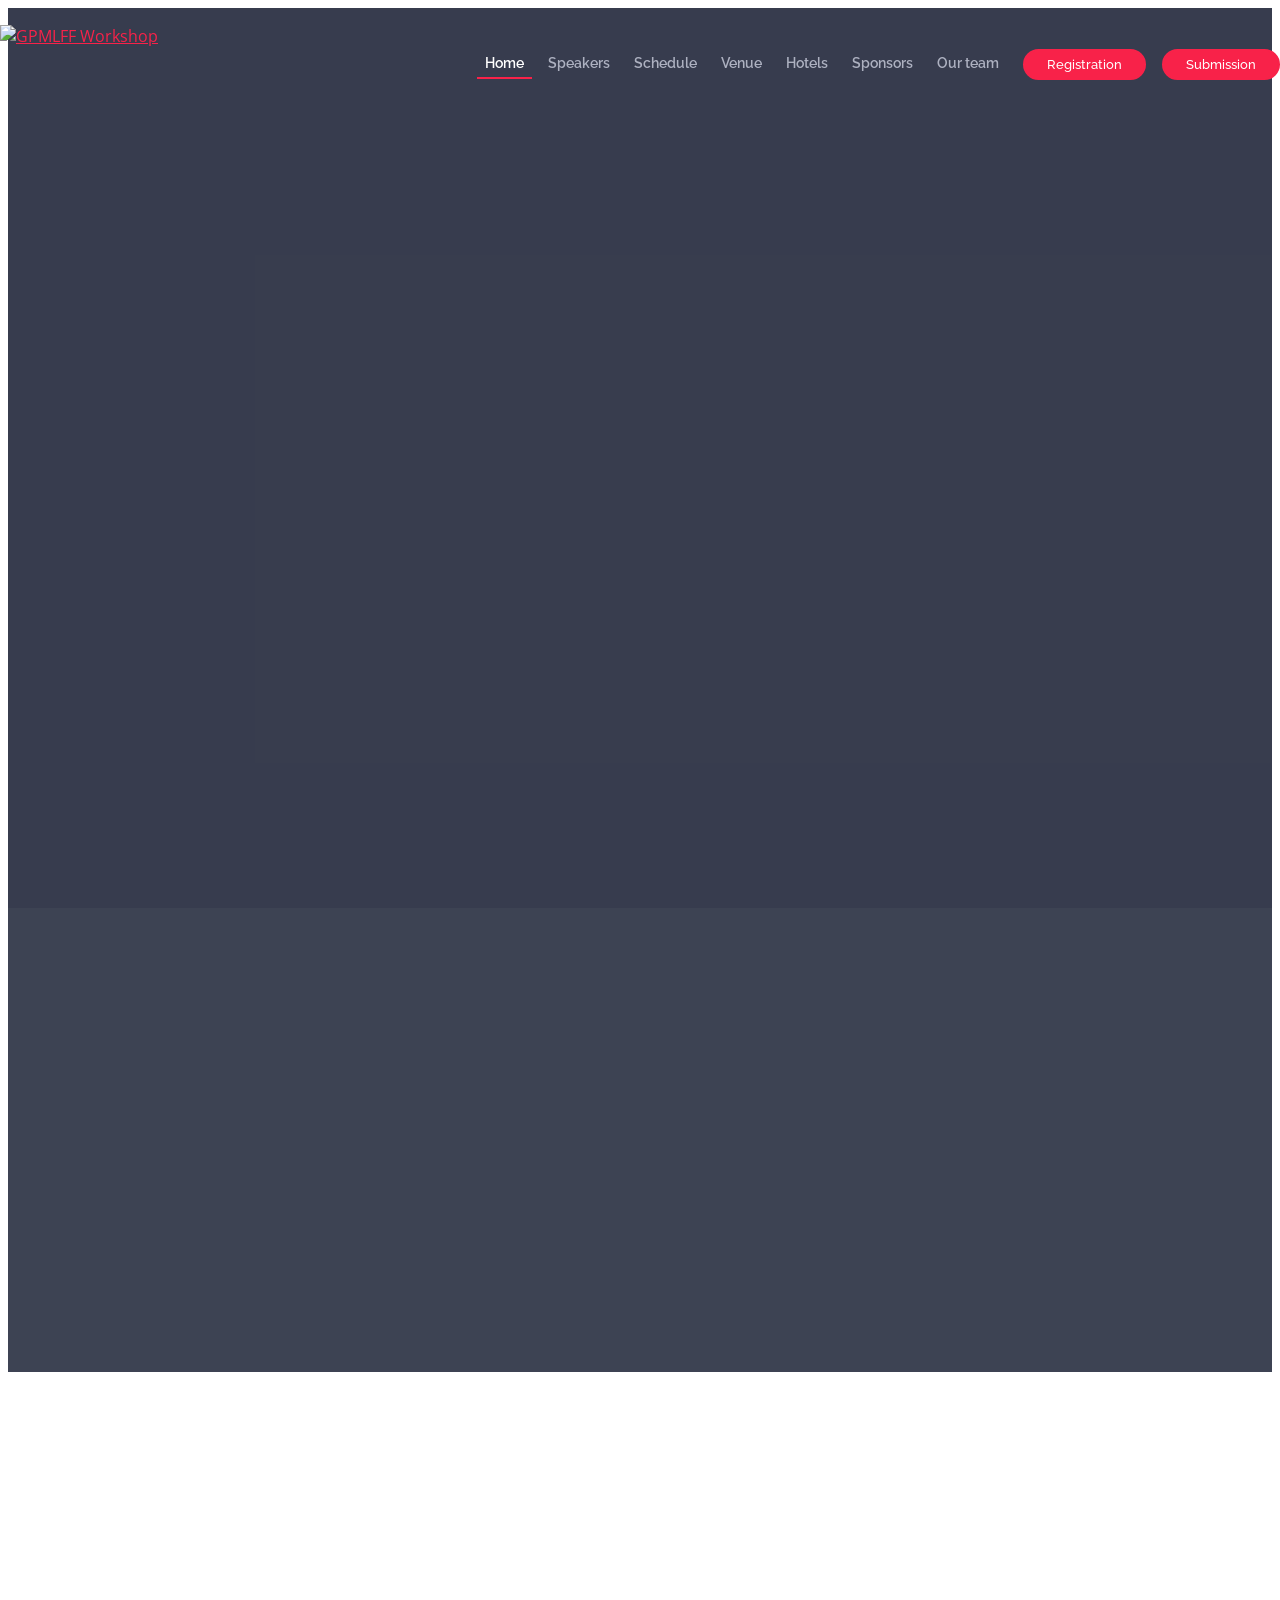
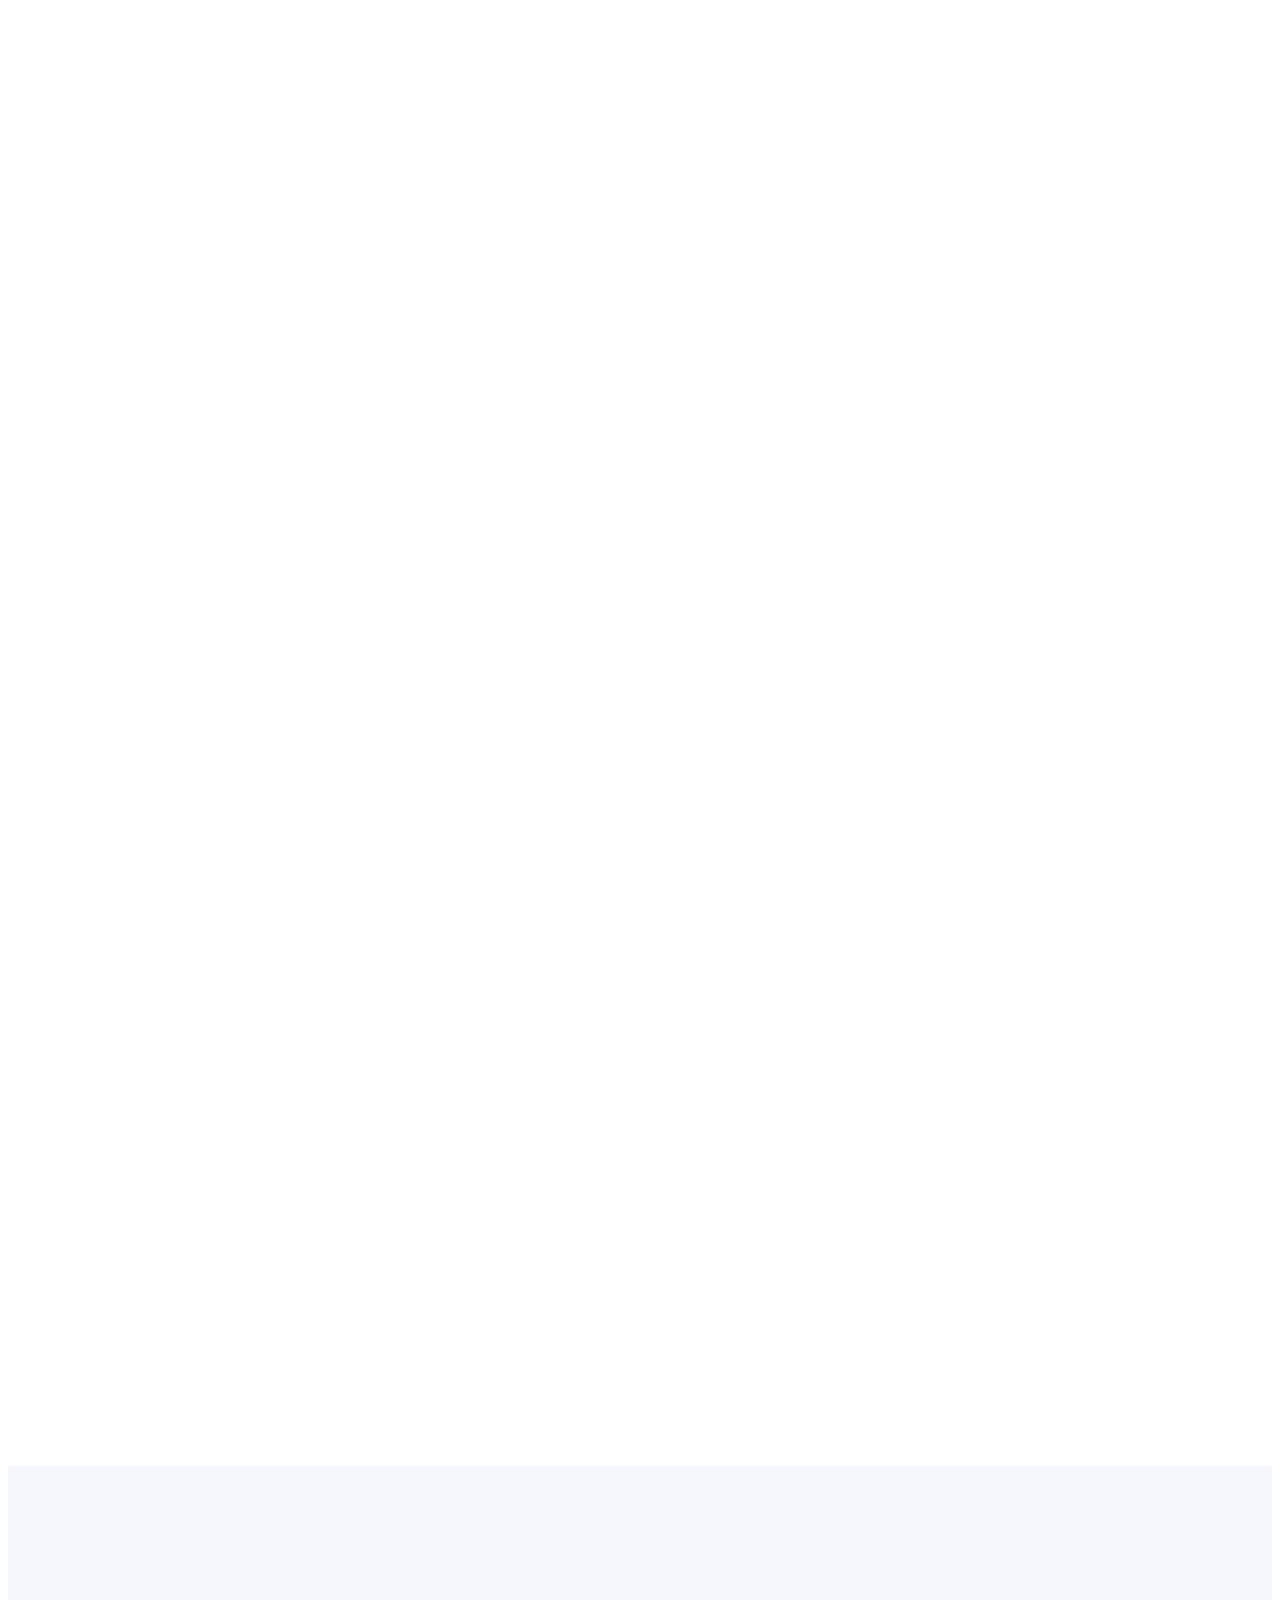
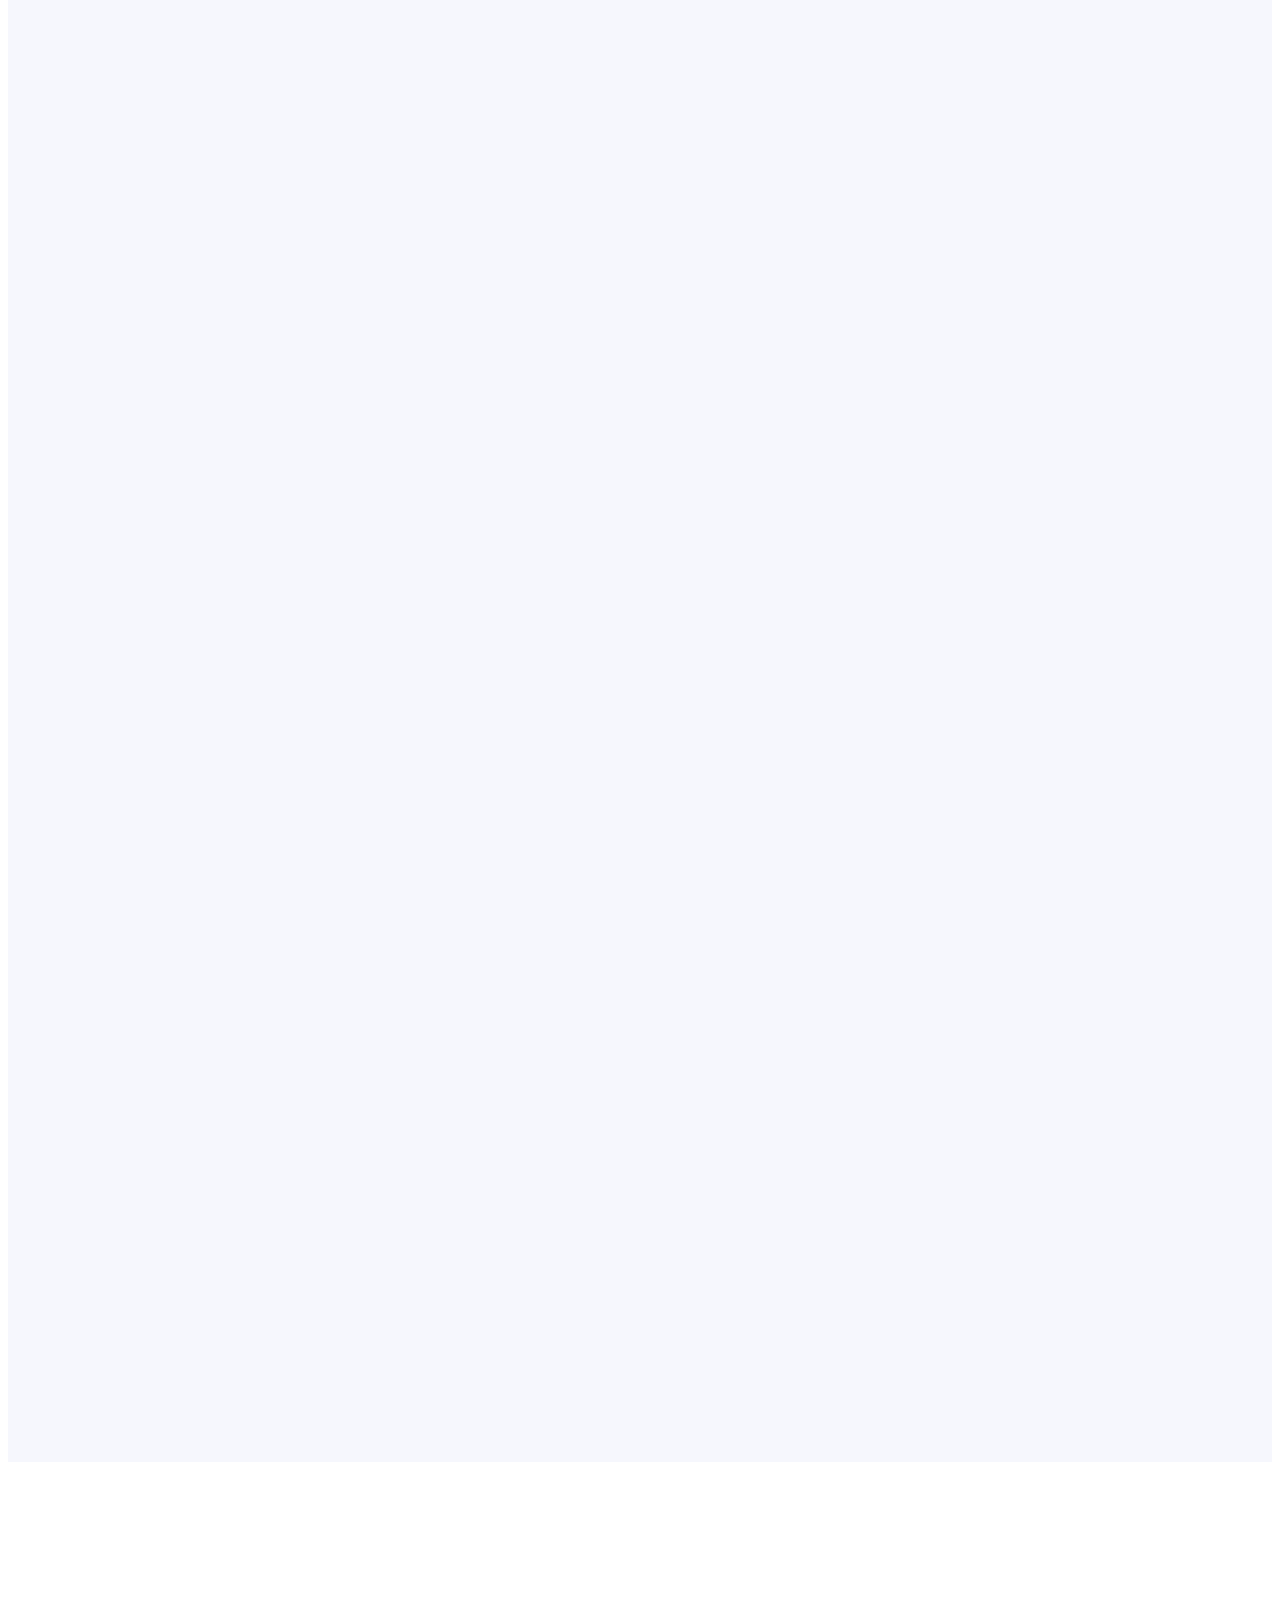
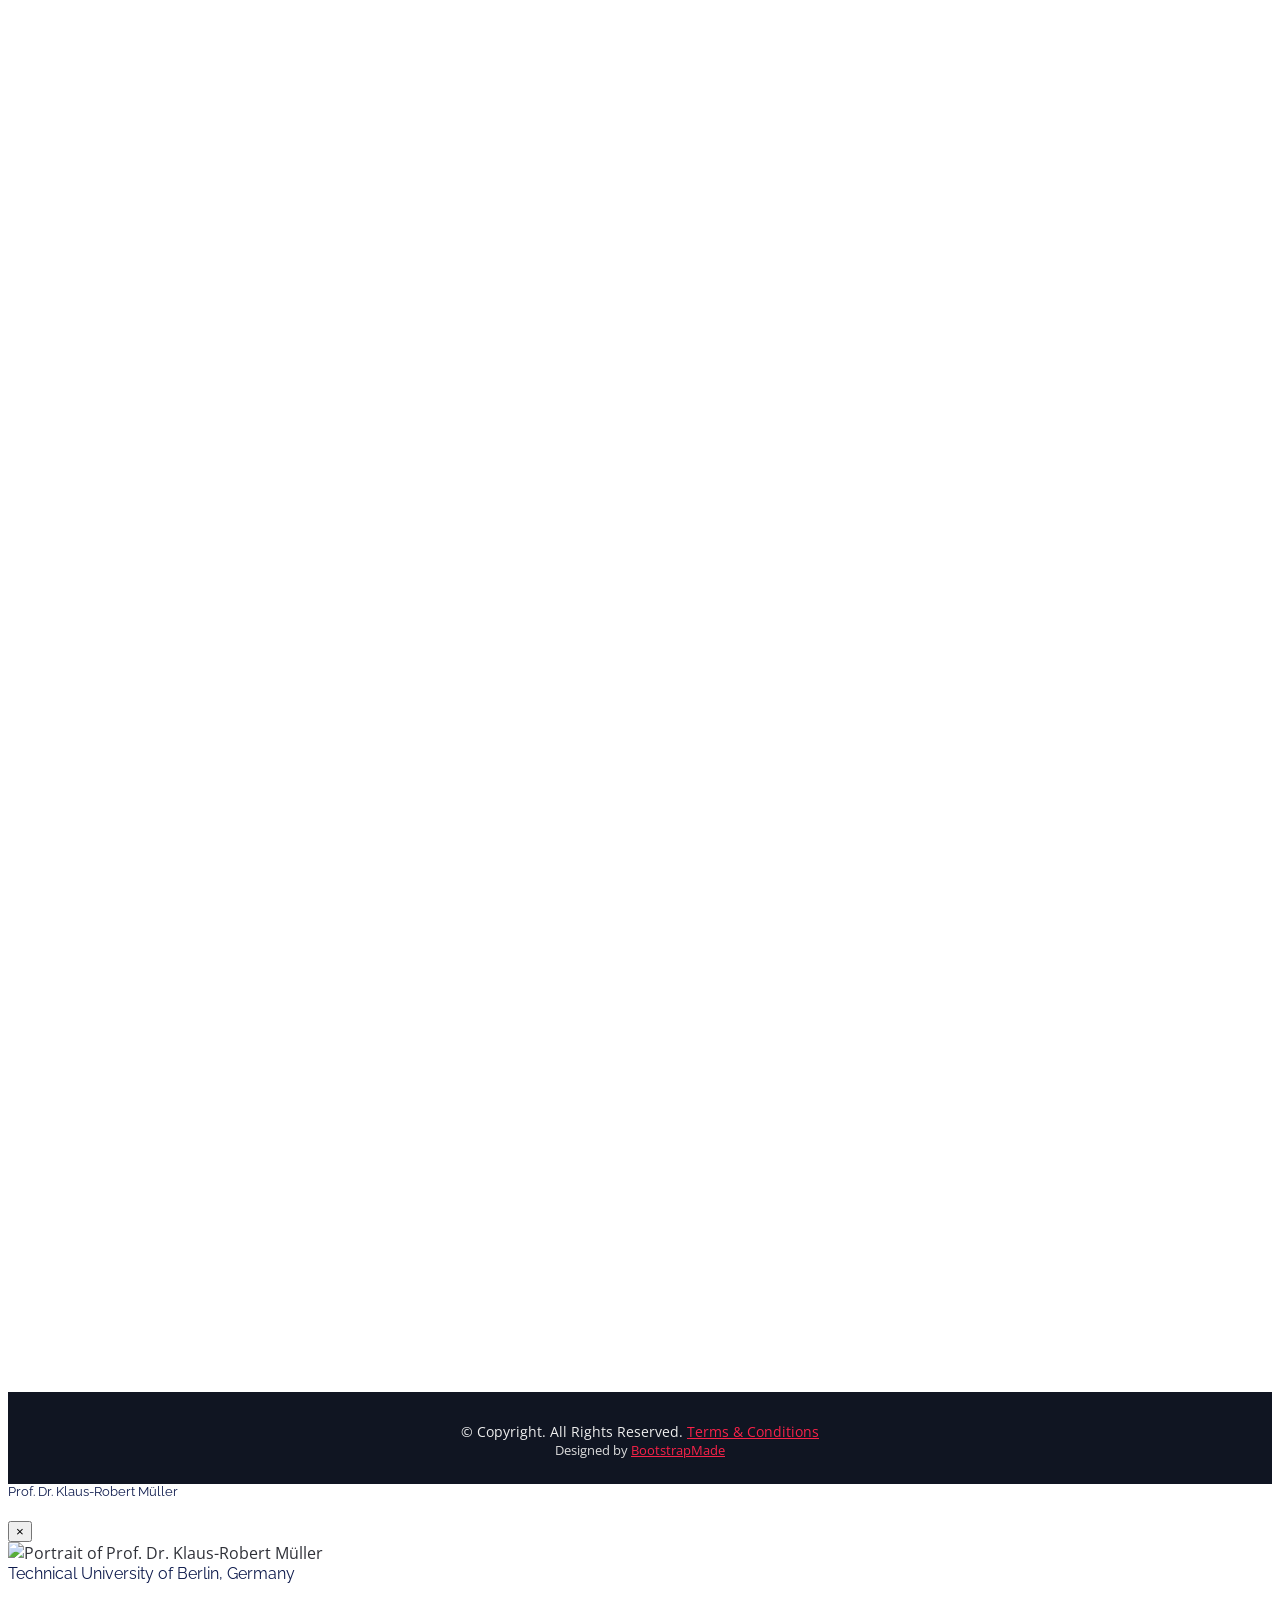
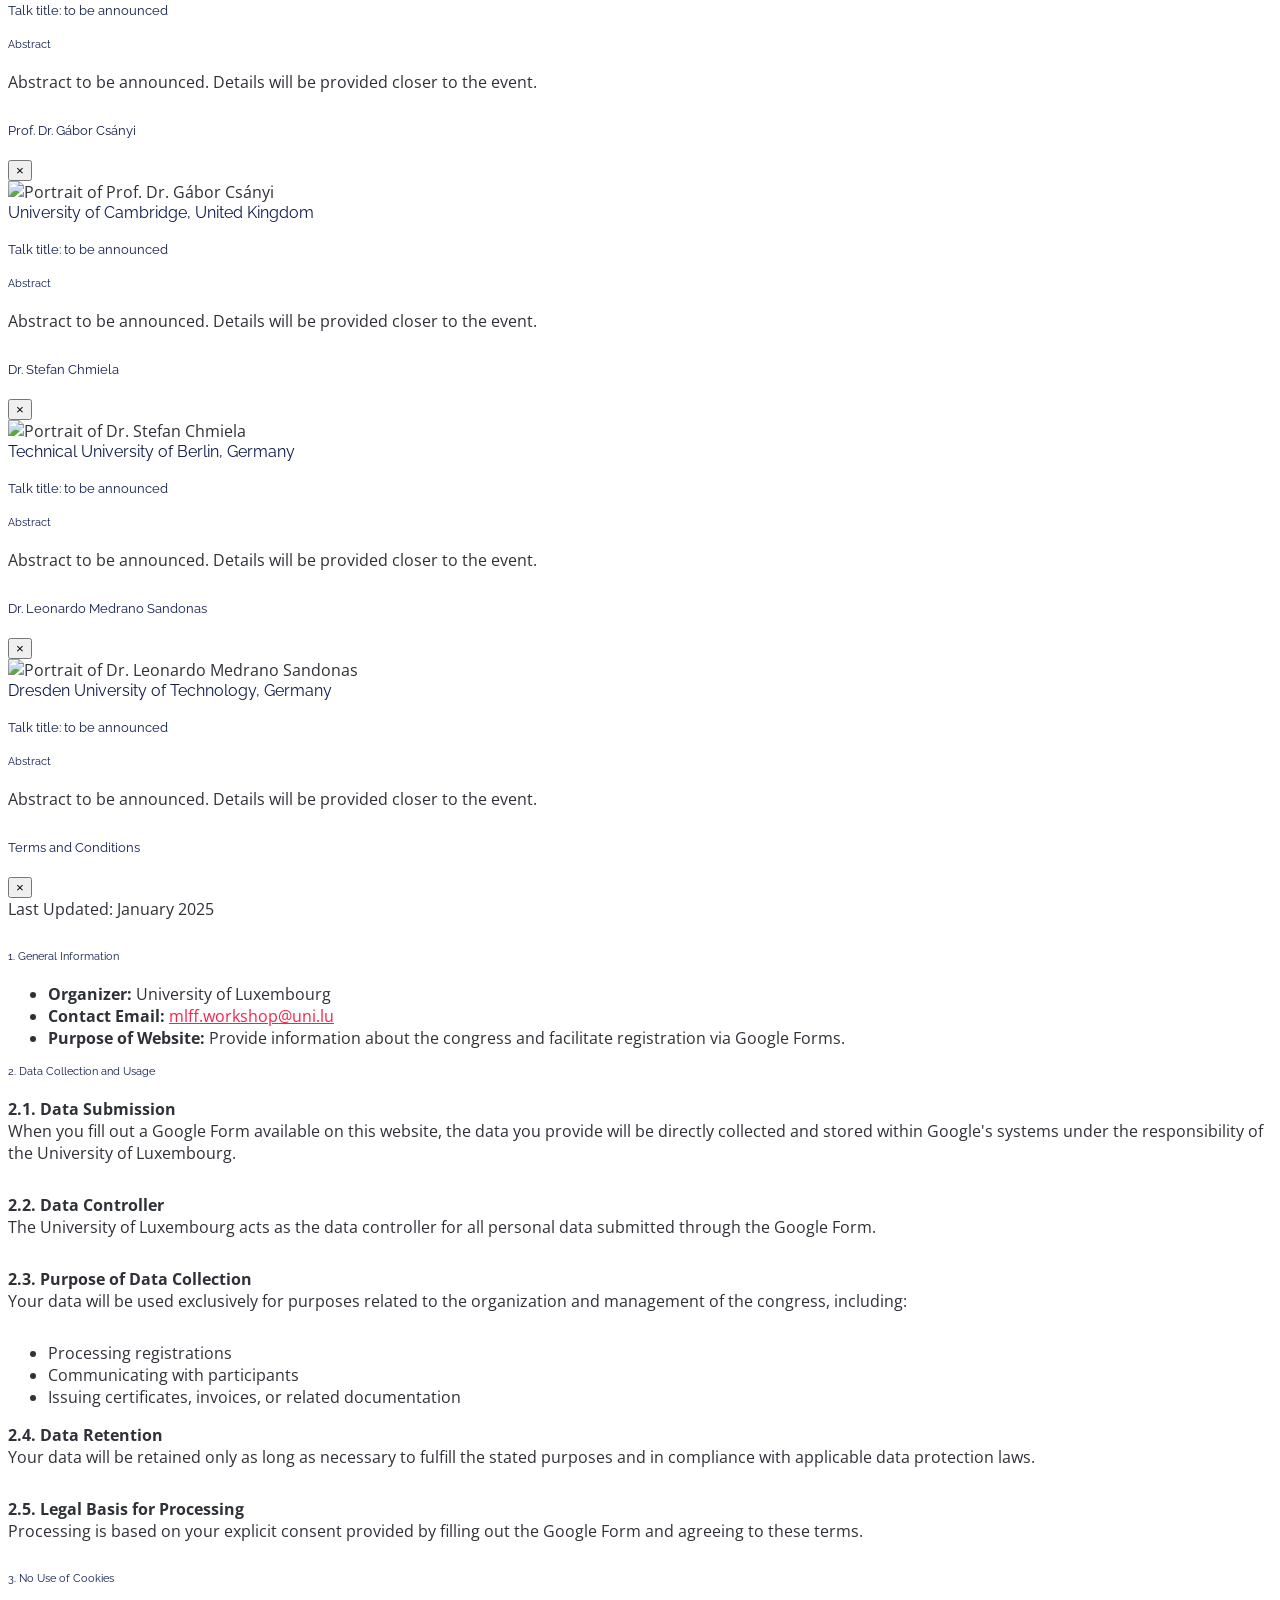
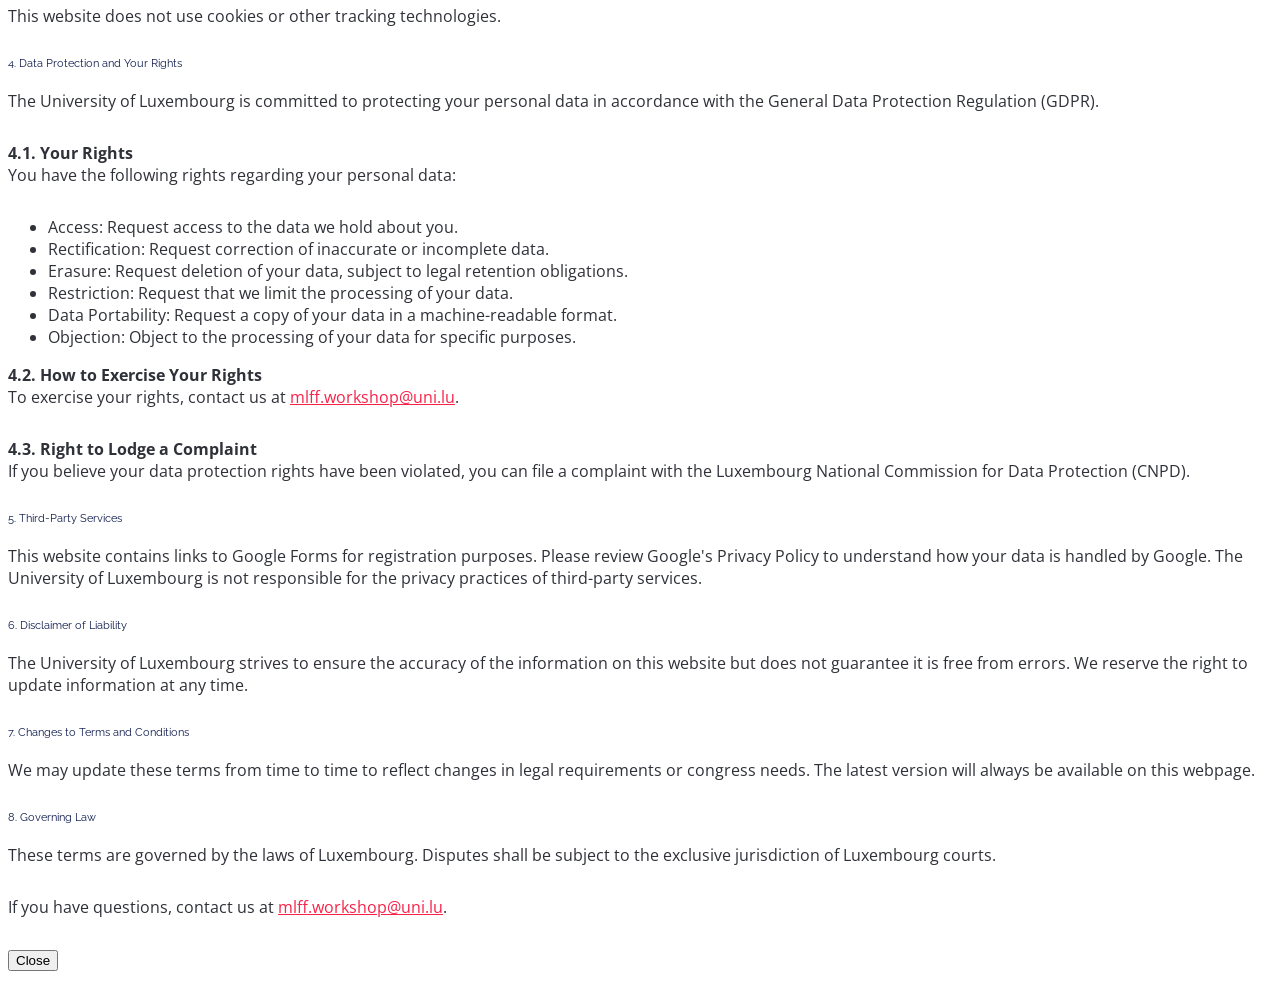
==== commit fdee5675: "cleanup 3" ====
--- a/index.html
+++ b/index.html
@@ -5,22 +5,30 @@
   <meta charset="utf-8">
   <title>General-purpose Machine-Learned Force Fields in Theory and Practice</title>
   <meta content="width=device-width, initial-scale=1.0" name="viewport">
-  <meta content="machine learned force fields, MLFF, workshop, computational chemistry, materials science, Luxembourg 2026" name="keywords">
-  <meta content="1st Edition of the General-purpose Machine-Learned Force Fields in Theory and Practice workshop — July 13–15, 2026, Université de Luxembourg." name="description">
+  <meta
+    content="machine learned force fields, MLFF, workshop, computational chemistry, materials science, Luxembourg 2026"
+    name="keywords">
+  <meta
+    content="1st Edition of the General-purpose Machine-Learned Force Fields in Theory and Practice workshop — July 13–15, 2026, Université de Luxembourg."
+    name="description">
 
   <!-- Favicons -->
   <link href="media/favicon.png" rel="icon">
   <link href="media/apple-touch-icon.png" rel="apple-touch-icon">
 
   <!-- Google Fonts -->
-  <link href="https://fonts.googleapis.com/css?family=Open+Sans:300,300i,400,400i,700,700i|Raleway:300,400,500,700,800" rel="stylesheet">
+  <link rel="preconnect" href="https://fonts.googleapis.com">
+  <link rel="preconnect" href="https://fonts.gstatic.com" crossorigin>
+  <link
+    href="https://fonts.googleapis.com/css?family=Open+Sans:300,300i,400,400i,700,700i|Raleway:300,400,500,700,800&display=swap"
+    rel="stylesheet">
 
   <!-- Bootstrap CSS File -->
   <link href="lib/bootstrap/css/bootstrap.min.css" rel="stylesheet">
 
   <!-- Libraries CSS Files -->
   <link href="lib/font-awesome/css/font-awesome.min.css" rel="stylesheet">
-  <link href="lib/animate/animate.min.css" rel="stylesheet">
+  <!-- <link href="lib/animate/animate.min.css" rel="stylesheet"> -->
   <link href="lib/venobox/venobox.css" rel="stylesheet">
   <!-- Main Stylesheet File -->
   <link href="css/style.css" rel="stylesheet">
@@ -48,16 +56,14 @@
       <nav id="nav-menu-container">
         <ul class="nav-menu">
           <li class="menu-active"><a href="#intro">Home</a></li>
-          <li><a href="#about">About</a></li>
           <li><a href="#speakers">Speakers</a></li>
           <li><a href="#schedule">Schedule</a></li>
           <li><a href="#venue">Venue</a></li>
           <li><a href="#hotels">Hotels</a></li>
           <li><a href="#sponsors">Sponsors</a></li>
-          <li><a href="#contact">Contact</a></li>
           <li><a href="#team">Our team</a></li>
+          <li class="buy-tickets"><a href="#registration">Registration</a></li>
           <li class="buy-tickets"><a href="#submit">Submission</a></li>
-          <li class="buy-tickets"><a href="#registration">Registration</a></li>
         </ul>
       </nav><!-- #nav-menu-container -->
     </div>
@@ -66,77 +72,69 @@
   <!--==========================
     Intro Section
   ============================-->
-<section id="intro">
-  <div class="intro-container wow fadeIn">
-    <img src="media/title.png" alt="title" class="img-fluid" style="width: 50%; height: auto;">
-    <h2 style="color: crimson;font-weight: bold;">
-      General-purpose Machine-Learned Force Fields in Theory and Practice
-    </h2>
-    <p>This workshop brings together researchers developing and applying general-purpose machine-learned force fields for atomistic simulations.
-      Through lectures and hands-on tutorials covering theory, symmetry-aware modeling, and practical deployment,
-      it aims to foster critical understanding and strengthen the emerging community of users and developers.</p>
-  </div>
-</section>
+  <section id="intro">
+    <div class="intro-container wow fadeIn">
+      <img src="media/logo.png" alt="title" class="img-fluid" style="width: 40%; height: auto;">
+      <h2 style="color: #fff; font-weight: bold; font-size: 1.6rem;">
+        General-Purpose Machine-Learned Force Fields in Theory and Practice
+        <br>July 13-15, 2026, University of Luxembourg
+      </h2>
+    </div>
+  </section>
 
   <main id="main">
 
     <!--==========================
       About Section
     ============================-->
-<!--==========================
+    <!--==========================
   About Section
 ============================-->
-<section id="about">
-  <div class="container">
-    <div class="row">
-
-      <!-- LEFT PANEL: About the Conference -->
-      <div class="col-lg-6">
-        <h2>About the Workshop</h2>
-        <p style="text-align: justify;">
-          The workshop convenes researchers advancing general-purpose machine-learned force fields and their application
-        to atomistic simulations in chemistry and materials science. Addressing the theoretical principles underlying symmetry
-        and equivariance, the practical challenges of training and validation, and the deployment of robust models in research workflows,
-        the program combines lectures, tutorials, and discussion sessions. The event seeks to promote critical understanding,
-        broaden adoption, and build a collaborative community around next-generation data-driven force fields.
-        </p>
-
-        <h3>Where</h3>
-        <p>
-          Université de Luxembourg, Luxembourg<br>
-          On-site and online event
-        </p>
-
-        <h3>When</h3>
-        <p>13–15 July 2026 (Monday to Wednesday)</p>
-
-      </div>
-
-      <!-- RIGHT PANEL: Sessions Overview -->
-      <div class="col-lg-6">
-
-        <h3>Sessions Overview</h3>
-        <p>
-          This workshop includes interactive formats designed to foster discussions and collaboration:
-        </p>
-
-        <p>
-          <strong>Invited Talks:</strong> Presentations by experts on MLFF theory and applications.
-        </p>
-
-        <p>
-          <strong>Hands-on Sessions:</strong> Practical exercises for implementing and applying MLFFs in molecular and materials simulations.
-        </p>
-
-        <p>
-          <strong>Poster Session:</strong> An interactive space to showcase ongoing research and spark collaborations.
-        </p>
-
-      </div>
-
-    </div>
-  </div>
-</section>
+    <section id="about">
+      <div class="container">
+        <div class="row">
+
+          <!-- LEFT PANEL: About the Conference -->
+          <div class="col-12">
+            <h3>About the Workshop</h3>
+            <p style="text-align: justify;">
+              This workshop brings together researchers developing and applying general-purpose machine-learned force
+              fields for atomistic simulations in chemistry and materials science. Through lectures, tutorials, and
+              hands-on sessions, participants will explore the theoretical foundations of symmetry-aware models,
+              practical approaches to training and validation, and strategies for deploying robust force fields in
+              research workflows. The goal is to deepen understanding, encourage broader adoption, and foster a
+              collaborative community around data-driven force fields.
+            </p>
+
+            <h3>Where</h3>
+            <p>
+              On-site and online event <br>
+              University of Luxembourg, Luxembourg
+            </p>
+
+            <!-- <h3>When</h3>
+        <p>13–15 July 2026 (Monday to Wednesday)</p> -->
+
+          </div>
+
+          <!-- RIGHT PANEL: Sessions Overview -->
+          <div class="col-12">
+
+            <h3>Sessions Overview</h3>
+            <p style="margin-bottom: 5px;">
+              This workshop includes interactive formats designed to foster discussions and collaboration:
+            </p>
+            <ul>
+              <li>Invited Talks: Presentations by experts on MLFF theory and applications.</li>
+              <li>Hands-on Sessions: Practical exercises for implementing and applying MLFFs in molecular and materials
+                simulations.</li>
+              <li>Poster Session: An interactive space to showcase ongoing research and spark collaborations.</li>
+            </ul>
+          </div>
+
+        </div>
+      </div>
+    </section>
 
 
 
@@ -151,16 +149,17 @@
         <div class="row" style="align-items: flex-end;">
           <div class="col-lg-3 col-md-3">
             <div class="speaker">
-              <img src="media/klaus.jpg" alt="Speaker 1" class="img-fluid">
+              <img src="media/klaus.jpg" alt="Speaker 1" class="img-fluid" loading="lazy">
               <div class="details">
-                <h3><a href="#" data-toggle="modal" data-target="#modal-speaker-klaus">Prof. Dr. Klaus-Robert Müller</a></h3>
+                <h3><a href="#" data-toggle="modal" data-target="#modal-speaker-klaus">Prof. Dr. Klaus-Robert Müller</a>
+                </h3>
                 <p>Technical University of Berlin, Germany</p>
               </div>
             </div>
           </div>
           <div class="col-lg-3 col-md-3">
             <div class="speaker">
-              <img src="media/gabor.jpeg" alt="Speaker 2" class="img-fluid">
+              <img src="media/gabor.jpeg" alt="Speaker 2" class="img-fluid" loading="lazy">
               <div class="details">
                 <h3><a href="#" data-toggle="modal" data-target="#modal-speaker-gabor">Prof. Dr. Gábor Csányi</a></h3>
                 <p>University of Cambridge,<br>United Kingdom</p>
@@ -169,7 +168,7 @@
           </div>
           <div class="col-lg-3 col-md-3">
             <div class="speaker">
-              <img src="media/stefan.jpeg" alt="Speaker 3" class="img-fluid">
+              <img src="media/stefan.jpeg" alt="Speaker 3" class="img-fluid" loading="lazy">
               <div class="details">
                 <h3><a href="#" data-toggle="modal" data-target="#modal-speaker-stefan">Dr. Stefan Chmiela</a></h3>
                 <p>Technical University of Berlin, Germany</p>
@@ -178,9 +177,10 @@
           </div>
           <div class="col-lg-3 col-md-3">
             <div class="speaker">
-              <img src="media/leonardo.webp" alt="Speaker 4" class="img-fluid">
+              <img src="media/leonardo.webp" alt="Speaker 4" class="img-fluid" loading="lazy">
               <div class="details">
-                <h3><a href="#" data-toggle="modal" data-target="#modal-speaker-medrano">Dr. Leonardo Medrano Sandonas</a></h3>
+                <h3><a href="#" data-toggle="modal" data-target="#modal-speaker-medrano">Dr. Leonardo Medrano
+                    Sandonas</a></h3>
                 <p>Dresden University of Technology, Germany</p>
               </div>
             </div>
@@ -190,166 +190,139 @@
 
     </section>
 
-<!--==========================
-  Schedule Section (stacked)
-============================-->
-<section id="schedule" class="section-with-bg">
-  <div class="container wow fadeInUp">
-    <div class="section-header">
-      <h2>Workshop Schedule</h2>
-    </div>
-
-    <!-- Day 1 -->
-    <div class="col-lg-9 mx-auto schedule-day">
-      <div class="section-header">
-      <h3 class="text-center">
-        Day 1 – Foundations:<br>
-        Introduction to Machine Learning Force Fields<br>
-        <span class="schedule-date">(July 13)</span>
-        </h3>
-      </div>
-
-
-      <div class="schedule-item">
-        <time>09:00–09:30</time>
-        <h4>Opening Session</h4>
-        <p class="speaker-name">Prof. Alexandre Tkatchenko</p>
-      </div>
-
-      <div class="schedule-item">
-        <time>09:30–10:15</time>
-        <h4>Talk (Title to be announced)</h4>
-        <p class="speaker-name">Dr. Stefan Chmiela</p>
-      </div>
-
-      <div class="schedule-item">
-        <time>10:15–11:00</time>
-        <h4>Talk (Title to be announced)</h4>
-        <p class="speaker-name">Prof. Dr. Gábor Csányi</p>
-      </div>
-
-      <div class="schedule-item">
-        <time>11:00–11:15</time>
-        <h4>Coffee Break</h4>
-      </div>
-
-      <div class="schedule-item">
-        <time>11:15–12:00</time>
-        <h4>Talk (Title to be announced)</h4>
-        <p class="speaker-name">Speaker to be announced</p>
-      </div>
-
-      <div class="schedule-item">
-        <time>12:00–13:30</time>
-        <h4>Lunch Break (on your own)</h4>
-      </div>
-
-      <div class="schedule-item">
-        <time>13:30–16:30</time>
-        <h4>Hands-on Session</h4>
-        <p>General-purpose MLFF implementation (JAX &amp; PyTorch)</p>
-      </div>
-
-      <div class="schedule-item schedule-social">
-        <time>16:30–19:30</time>
-        <h4>Poster Session &amp; Standing Networking Dinner</h4>
-        <p>Buffet-style dinner served during the poster session</p>
-      </div>
-    </div>
-
-    <!-- Day 2 -->
-    <div class="col-lg-9 mx-auto schedule-day mt-4">
-      <div class="section-header">
-        <h3 class="text-center">
-  Day 2 - Applications:<br>
-  MLFFs for Materials &amp; Molecular Systems<br>
-  <span class="schedule-date">(July 14)</span>
-</h3>
-      </div>
-
-      <div class="schedule-item">
-        <time>09:00–09:45</time>
-        <h4>Talk (Title to be announced)</h4>
-        <p class="speaker-name">Dr. Adil Kabylda</p>
-      </div>
-
-      <div class="schedule-item">
-        <time>09:45–10:30</time>
-        <h4>Talk (Title to be announced)</h4>
-        <p class="speaker-name">Dr. Leonardo Medrano Sandonas</p>
-      </div>
-
-      <div class="schedule-item">
-        <time>10:30–10:45</time>
-        <h4>Coffee Break</h4>
-      </div>
-
-      <div class="schedule-item">
-        <time>10:45–11:30</time>
-        <h4>Talk (Title to be announced)</h4>
-        <p class="speaker-name">Speaker to be announced</p>
-      </div>
-
-      <div class="schedule-item">
-        <time>12:00–13:30</time>
-        <h4>Lunch Break (on your own)</h4>
-      </div>
-
-      <div class="schedule-item">
-        <time>13:30–17:00</time>
-        <h4>Hands-on Session</h4>
-        <p>MLFFs applied to materials and molecular simulations</p>
-      </div>
-    </div>
-
-<!-- Day 3 -->
-<div class="col-lg-9 mx-auto schedule-day mt-4">
-  <div class="section-header">
-    <h3 class="text-center">
-      Outlook:<br>
-      State of the Art, Challenges &amp; Emerging Trends<br>
-      <span class="schedule-date">(July 15)</span>
-    </h3>
-  </div>
-
-  <div class="schedule-item">
-    <time>09:00–09:45</time>
-    <h4>Talk (Title to be announced)</h4>
-    <p class="speaker-name">Prof. Dr. Klaus-Robert Müller</p>
-  </div>
-
-  <div class="schedule-item">
-    <time>09:45–10:45</time>
-    <h4>Hands-on / Overview</h4>
-    <p class="speaker-name">Speaker to be announced</p>
-    <p class="talk-title">
-      Current Advances in MLFFs for Computational and Quantum Chemistry<br>
-      <em>Practical workflows and examples for everyday chemical applications</em>
-    </p>
-  </div>
-
-  <div class="schedule-item">
-    <time>10:45–11:00</time>
-    <h4>Coffee Break</h4>
-  </div>
-
-  <div class="schedule-item">
-    <time>11:00–11:30</time>
-    <h4>Round Table: Future Directions</h4>
-  </div>
-
-  <div class="schedule-item schedule-social">
-    <time>11:30–12:00</time>
-    <h4>Closing &amp; Informal Networking</h4>
-  </div>
-</div>
-
-  <p class="text-center text-muted small mt-3">
-    <em>* Coffee breaks are provided. Lunch is not included and will be at participants' own expense.</em>
-  </p>
-
-  </div>
-</section>
+    <!--==========================
+      Schedule Section
+    ============================-->
+    <section id="schedule" class="section-with-bg">
+      <div class="container wow fadeInUp">
+        <div class="section-header">
+          <h2>Workshop Schedule</h2>
+        </div>
+
+        <!-- Day 1 -->
+        <div class="col-lg-9 mx-auto schedule-day">
+          <div class="section-header">
+            <h3 class="text-center">
+              Day 1 – Foundations (July 13):<br>
+              Introduction to Machine Learning Force Fields
+            </h3>
+          </div>
+
+          <div class="schedule-item">
+            <time>09:00–09:30</time>
+            <h4>Opening Session</h4>
+            <p class="speaker-name">Prof. Alexandre Tkatchenko</p>
+          </div>
+          <div class="schedule-item">
+            <time>09:30–10:15</time>
+            <h4>Talk (Title to be announced)</h4>
+            <p class="speaker-name">Dr. Stefan Chmiela</p>
+          </div>
+          <div class="schedule-item">
+            <time>10:15–11:00</time>
+            <h4>Talk (Title to be announced)</h4>
+            <p class="speaker-name">Prof. Dr. Gábor Csányi</p>
+          </div>
+          <div class="schedule-item">
+            <time>11:00–11:15</time>
+            <h4>Coffee Break</h4>
+          </div>
+          <div class="schedule-item">
+            <time>11:15–12:00</time>
+            <h4>Talk (Title to be announced)</h4>
+            <p class="speaker-name">Speaker to be announced</p>
+          </div>
+          <div class="schedule-item">
+            <time>12:00–13:30</time>
+            <h4>Lunch Break (on your own)</h4>
+          </div>
+          <div class="schedule-item">
+            <time>13:30–16:30</time>
+            <h4>Hands-on Session</h4>
+            <p>General-purpose MLFF implementation (JAX &amp; PyTorch)</p>
+          </div>
+          <div class="schedule-item schedule-social">
+            <time>16:30–19:30</time>
+            <h4>Poster Session &amp; Standing Networking Dinner</h4>
+            <p>Buffet-style dinner served during the poster session</p>
+          </div>
+        </div>
+
+        <!-- Day 2 -->
+        <div class="col-lg-9 mx-auto schedule-day mt-4">
+          <div class="section-header">
+            <h3 class="text-center">
+              Day 2 – Applications (July 14):<br>
+              MLFFs for Materials &amp; Molecular Systems
+            </h3>
+          </div>
+
+          <div class="schedule-item">
+            <time>09:00–09:45</time>
+            <h4>Talk (Title to be announced)</h4>
+            <p class="speaker-name">Dr. Adil Kabylda</p>
+          </div>
+          <div class="schedule-item">
+            <time>09:45–10:30</time>
+            <h4>Talk (Title to be announced)</h4>
+            <p class="speaker-name">Dr. Leonardo Medrano Sandonas</p>
+          </div>
+          <div class="schedule-item">
+            <time>10:30–10:45</time>
+            <h4>Coffee Break</h4>
+          </div>
+          <div class="schedule-item">
+            <time>10:45–11:30</time>
+            <h4>Talk (Title to be announced)</h4>
+            <p class="speaker-name">Speaker to be announced</p>
+          </div>
+          <div class="schedule-item">
+            <time>11:30–13:30</time>
+            <h4>Lunch Break (on your own)</h4>
+          </div>
+          <div class="schedule-item">
+            <time>13:30–17:00</time>
+            <h4>Hands-on Session</h4>
+            <p>MLFFs applied to materials and molecular simulations</p>
+          </div>
+        </div>
+
+        <!-- Day 3 -->
+        <div class="col-lg-9 mx-auto schedule-day mt-4">
+          <div class="section-header">
+            <h3 class="text-center">
+              Day 3 – Outlook (July 15):<br>
+              State of the Art, Challenges &amp; Emerging Trends
+            </h3>
+          </div>
+
+          <div class="schedule-item">
+            <time>09:00–09:45</time>
+            <h4>Talk (Title to be announced)</h4>
+            <p class="speaker-name">Prof. Dr. Klaus-Robert Müller</p>
+          </div>
+          <div class="schedule-item">
+            <time>09:45–10:45</time>
+            <h4>Hands-on / Overview</h4>
+            <p class="speaker-name">Speaker to be announced</p>
+            <p>Current Advances in MLFFs for Computational and Quantum Chemistry</p>
+          </div>
+          <div class="schedule-item">
+            <time>10:45–11:00</time>
+            <h4>Coffee Break</h4>
+          </div>
+          <div class="schedule-item">
+            <time>11:00–11:30</time>
+            <h4>Round Table: Future Directions</h4>
+          </div>
+          <div class="schedule-item schedule-social">
+            <time>11:30–12:00</time>
+            <h4>Closing &amp; Informal Networking</h4>
+          </div>
+        </div>
+
+      </div>
+    </section>
 
 
     <!--==========================
@@ -364,25 +337,12 @@
         </div>
 
         <div class="row no-gutters">
-          <div class="col-lg-6 venue-info">
-            <div class="row justify-content-center">
-              <div class="col-11 col-lg-8">
-                <h3>Amphithéâtre Tavenas, Luxembourg</h3>
-                <p>102a Av.Pasteur, <br>
-                  1511 Limpertsberg Luxembourg, Luxembourg <br>
-                  <br>
-                <em>Plan your trip in Luxembourg: <a href="https://www.mobiliteit.lu/en/">mobiliteit.lu</a></em></p>
-              </div>
-            </div>
-          </div>
           <div class="col-lg-6 venue-map">
-           <iframe src="https://www.google.com/maps/embed?pb=!1m14!1m8!1m3!1d11225.240010915753!2d6.110099930639969!3d49.62337873665549!3m2!1i1024!2i768!4f13.1!3m3!1m2!1s0x47954eda5f8afbb3%3A0xf50a73babca26060!2s102%20Av.%20Pasteur%2C%202310%20Limpertsberg%20Luxembourg!5e0!3m2!1ses!2slu!4v1759134121589!5m2!1ses!2slu" width="600" height="450" style="border:0;" allowfullscreen="" loading="lazy" referrerpolicy="no-referrer-when-downgrade"></iframe>
-          </div>
-        </div>
-
-        <div class="row no-gutters">
-          <div class="col-lg-6 venue-map">
-           <iframe src="https://www.google.com/maps/embed?pb=!1m18!1m12!1m3!1d32047.167704213265!2d6.11970367108872!3d49.620480828833344!2m3!1f0!2f0!3f0!3m2!1i1024!2i768!4f13.1!3m3!1m2!1s0x47954ec56b6c084b%3A0x992783db35108a2c!2sCampus%20Limperstberg!5e0!3m2!1ses!2ses!4v1735827432610!5m2!1ses!2ses" width="600" height="450" style="border:0;" allowfullscreen="" loading="lazy" referrerpolicy="no-referrer-when-downgrade"></iframe>          </div>
+            <iframe
+              src="https://www.google.com/maps/embed?pb=!1m18!1m12!1m3!1d32047.167704213265!2d6.11970367108872!3d49.620480828833344!2m3!1f0!2f0!3f0!3m2!1i1024!2i768!4f13.1!3m3!1m2!1s0x47954ec56b6c084b%3A0x992783db35108a2c!2sCampus%20Limperstberg!5e0!3m2!1ses!2ses!4v1735827432610!5m2!1ses!2ses"
+              width="600" height="450" style="border:0;" allowfullscreen="" loading="lazy"
+              referrerpolicy="no-referrer-when-downgrade"></iframe>
+          </div>
 
           <div class="col-lg-6 venue-info">
             <div class="row justify-content-center">
@@ -390,9 +350,11 @@
                 <h3>Campus Limperstberg, Luxembourg</h3>
                 <p>Bâtiment des Sciences 0.03,<br>
                   162a Av. de la Faiencerie, <br>
-                  1511 Limpertsberg Luxembourg, Luxembourg</p>
-              </div>
-
+                  1511 Limpertsberg Luxembourg, Luxembourg<br>
+                  <br>
+                  <em>Plan your trip in Luxembourg: <a href="https://www.mobiliteit.lu/en/">mobiliteit.lu</a></em>
+                </p>
+              </div>
             </div>
           </div>
         </div>
@@ -417,9 +379,11 @@
           <div class="col-lg-4 col-md-6">
             <div class="hotel">
               <div class="hotel-img">
-                <img src="media/hotel1.jpg" alt="Hotel 1" class="img-fluid">
-              </div>
-              <h3><a href="https://www.bestwestern.com/en_US/book/hotels-in-luxembourg/best-western-plus-grand-hotel-victor-hugo/propertyCode.95442.html">Best Western Plus Grand Hotel Victor Hugo</a></h3>
+                <img src="media/hotel1.jpg" alt="Hotel 1" class="img-fluid" loading="lazy">
+              </div>
+              <h3><a
+                  href="https://www.bestwestern.com/en_US/book/hotels-in-luxembourg/best-western-plus-grand-hotel-victor-hugo/propertyCode.95442.html">Best
+                  Western Plus Grand Hotel Victor Hugo</a></h3>
               <div class="stars">
                 <i class="fa fa-star"></i>
                 <i class="fa fa-star"></i>
@@ -432,7 +396,7 @@
           <div class="col-lg-4 col-md-6">
             <div class="hotel">
               <div class="hotel-img">
-                <img src="media/hotel2.jpg" alt="Hotel 2" class="img-fluid">
+                <img src="media/hotel2.jpg" alt="Hotel 2" class="img-fluid" loading="lazy">
               </div>
               <h3><a href="https://www.goereshotels.com/en/belle-vue-en/">Hotel Parc Belle-Vue</a></h3>
               <div class="stars">
@@ -446,7 +410,7 @@
           <div class="col-lg-4 col-md-6">
             <div class="hotel">
               <div class="hotel-img">
-                <img src="media/hotel3.jpg" alt="Hotel 3" class="img-fluid">
+                <img src="media/hotel3.jpg" alt="Hotel 3" class="img-fluid" loading="lazy">
               </div>
               <h3><a href="https://www.goereshotels.com/en/parc-plaza-en/">Hotel Parc Plaza</a></h3>
               <div class="stars">
@@ -460,7 +424,7 @@
           <div class="col-lg-4 col-md-6">
             <div class="hotel">
               <div class="hotel-img">
-                <img src="media/hotel4.jpg" alt="Hotel 4" class="img-fluid">
+                <img src="media/hotel4.jpg" alt="Hotel 4" class="img-fluid" loading="lazy">
               </div>
               <h3><a href="https://all.accor.com/hotel/1930/index.en.shtml">Novotel Luxembourg Kirchberg</a></h3>
               <div class="stars">
@@ -475,7 +439,7 @@
           <div class="col-lg-4 col-md-6">
             <div class="hotel">
               <div class="hotel-img">
-                <img src="media/hotel5.jpg" alt="Hotel 5" class="img-fluid">
+                <img src="media/hotel5.jpg" alt="Hotel 5" class="img-fluid" loading="lazy">
               </div>
               <h3><a href="https://hdg.lu/?lang=en">Hostellerie du Grünewald</a></h3>
               <div class="stars">
@@ -490,7 +454,7 @@
           <div class="col-lg-4 col-md-6">
             <div class="hotel">
               <div class="hotel-img">
-                <img src="media/hotel6.jpeg" alt="Hotel 6" class="img-fluid">
+                <img src="media/hotel6.jpeg" alt="Hotel 6" class="img-fluid" loading="lazy">
               </div>
               <h3><a href="https://www.hotel-standinn.lu/en/">Hotel Stand'Inn</a></h3>
               <div class="stars">
@@ -522,7 +486,7 @@
 
           <div class="col-lg-3 col-md-4 col-xs-6">
             <div class="sponsor-logo">
-              <img src="media/tcp.avif" class="img-fluid" alt="TCP UniLu">
+              <img src="media/tcp.avif" class="img-fluid" alt="TCP UniLu" loading="lazy">
             </div>
           </div>
           <!--
@@ -552,7 +516,7 @@
 
         </div>
           -->
-      </div>
+        </div>
 
     </section>
 
@@ -560,7 +524,7 @@
     <!--==========================
       Registration + Abstract Submission (side-by-side)
     ============================-->
-    <section class="wow fadeInUp">
+    <section class="section-with-bg wow fadeInUp">
       <div class="container">
         <div class="row">
 
@@ -571,7 +535,7 @@
                 <h2>Registration</h2>
               </div>
               <h3 class="fs-6 fw-normal text-secondary mb-4" style="color:red;">
-                Registration to participate in the workshop is open until 1. May.
+                Registration to participate in the workshop is open until May 1st, 2026.
               </h3>
               <div class="form">
                 <div id="sendregistration">Your have been succesfully registered. Thank you!
@@ -581,39 +545,50 @@
                 <form role="form" class="registrationForm" id="registration-form">
                   <div class="row gy-3 gy-md-4 overflow-hidden">
                     <div class="form-group col-2">
-                      <label for="entry.337256935" class="form-label">Title <span class="text-danger">*</span></label><br>
-                      <select class="form-select" aria-label="Default select example" id="entry.337256935" name="entry.337256935">
+                      <label for="entry.337256935" class="form-label">Title <span
+                          class="text-danger">*</span></label><br>
+                      <select class="form-select" aria-label="Default select example" id="entry.337256935"
+                        name="entry.337256935">
                         <option selected>--</option>
                         <option value="Dr.">Dr.</option>
                         <option value="Prof.">Prof.</option>
                       </select>
                     </div>
                     <div class="form-group col-lg-5">
-                      <label for="entry.56939633" class="form-label">First Name <span class="text-danger">*</span></label>
-                      <input type="text" class="form-control" name="entry.56939633" id="entry.56939633" placeholder="First Name">
+                      <label for="entry.56939633" class="form-label">First Name <span
+                          class="text-danger">*</span></label>
+                      <input type="text" class="form-control" name="entry.56939633" id="entry.56939633"
+                        placeholder="First Name">
                     </div>
                     <div class="form-group col-lg-5">
-                      <label for="entry.251230196" class="form-label">Last Name <span class="text-danger">*</span></label>
-                      <input type="text" class="form-control" name="entry.251230196" id="entry.251230196" placeholder="Last Name">
+                      <label for="entry.251230196" class="form-label">Last Name <span
+                          class="text-danger">*</span></label>
+                      <input type="text" class="form-control" name="entry.251230196" id="entry.251230196"
+                        placeholder="Last Name">
                     </div>
                     <div class="form-group col-2">
-                      <label for="entry.1814634560" class="form-label">Assistance <span class="text-danger">*</span></label><br>
-                      <select class="form-select" aria-label="Default select example" id="entry.1814634560" name="entry.1814634560">
+                      <label for="entry.1814634560" class="form-label">Assistance <span
+                          class="text-danger">*</span></label><br>
+                      <select class="form-select" aria-label="Default select example" id="entry.1814634560"
+                        name="entry.1814634560">
                         <option selected value="In person">In person</option>
                         <option value="Online">Online</option>
                       </select>
                     </div>
                     <div class="form-group col-lg-6">
                       <label for="entry.305733680" class="form-label">Email <span class="text-danger">*</span></label>
-                      <input type="email" class="form-control" name="entry.305733680" id="entry.305733680" placeholder="name@example.com">
+                      <input type="email" class="form-control" name="entry.305733680" id="entry.305733680"
+                        placeholder="name@example.com">
                     </div>
                     <div class="form-group col-12">
-                      <label for="entry.408034929" class="form-label">Affiliation <span class="text-danger">*</span></label>
+                      <label for="entry.408034929" class="form-label">Affiliation <span
+                          class="text-danger">*</span></label>
                       <input type="text" class="form-control" name="entry.408034929" id="entry.408034929" value="">
                     </div>
                     <div class="form-group col-12">
                       <div class="form-check">
-                        <input class="form-check-input" type="checkbox" value="No" name="entry.59026811" id="entry.59026811" onclick="this.value = this.checked ? 'Yes' : 'No'">
+                        <input class="form-check-input" type="checkbox" value="No" name="entry.59026811"
+                          id="entry.59026811" onclick="this.value = this.checked ? 'Yes' : 'No'">
                         <label class="form-check-label" for="entry.59026811">
                           I would like to apply for a poster
                         </label>
@@ -623,7 +598,8 @@
                       <div class="form-check">
                         <input class="form-check-input" type="checkbox" value="" name="iAgree" id="iAgreeReg">
                         <label class="form-check-label text-secondary" for="iAgreeReg">
-                          I agree to the <a href="#" data-toggle="modal" data-target="#modal-terms" class="link-primary text-decoration-none">terms and conditions</a>
+                          I agree to the <a href="#" data-toggle="modal" data-target="#modal-terms"
+                            class="link-primary text-decoration-none">terms and conditions</a>
                         </label>
                       </div>
                     </div>
@@ -639,6 +615,18 @@
             </div>
           </div>
 
+        </div>
+      </div>
+      <div id="registerContainer"></div>
+    </section>
+
+    <!--==========================
+      Abstract Submission (white background)
+    ============================-->
+    <section class="wow fadeInUp">
+      <div class="container">
+        <div class="row">
+
           <!-- Poster Abstract Submission -->
           <div class="col-12" id="submit">
             <div class="p-3 p-md-4 p-xl-5">
@@ -646,10 +634,11 @@
                 <h2>Poster Abstract Submission</h2>
               </div>
               <h3 class="fs-6 fw-normal text-secondary mb-4" style="text-align: center;">
-                This abstract is submitted for consideration and cannot be modified.<br>
-                Registration upon submission is necessary.<br>
-                Abstract submission will be closed on 1. June<br>
-                For any issues or inquiries, please contact <a href="mailto:mlff.workshop@uni.lu">mlff.workshop@uni.lu</a>.
+                Submitted abstracts are final and cannot be modified.<br>
+                The abstract submission deadline is June 1st, 2026.<br>
+                Workshop registration is required in order to submit an abstract.<br>
+                For any issues or inquiries, please contact <a
+                  href="mailto:mlff.workshop@uni.lu">mlff.workshop@uni.lu</a>.
               </h3>
               <div class="form">
                 <div id="sendabstract">Your abstract has been successfully submitted. Thank you!</div>
@@ -658,27 +647,38 @@
                   <div class="row gy-3 gy-md-4 overflow-hidden">
                     <div class="form-group col-lg-5">
                       <label for="entry.33264362" class="form-label">Title <span class="text-danger">*</span></label>
-                      <input type="text" class="form-control" name="entry.33264362" id="entry.33264362" placeholder="Title" required>
+                      <input type="text" class="form-control" name="entry.33264362" id="entry.33264362"
+                        placeholder="Title" required>
                     </div>
                     <div class="form-group col-5">
-                      <label for="entry.1855816347" class="form-label">Contact email <span class="text-danger">*</span></label>
-                      <input type="text" class="form-control" name="entry.1855816347" id="entry.1855816347" placeholder="name@example.com" required>
+                      <label for="entry.1855816347" class="form-label">Contact email <span
+                          class="text-danger">*</span></label>
+                      <input type="text" class="form-control" name="entry.1855816347" id="entry.1855816347"
+                        placeholder="name@example.com" required>
                     </div>
                     <div class="form-group col-lg-12">
-                      <label for="entry.1166904173" class="form-label">Authors and Affiliation (separated by comma) <span class="text-danger">*</span></label>
-                      <textarea class="form-control" name="entry.1166904173" id="entry.1166904173" rows="2" data-rule="required" data-msg="Please write something for us" placeholder="Authors and affiliation"></textarea>
+                      <label for="entry.1166904173" class="form-label">Authors and Affiliation (separated by comma)
+                        <span class="text-danger">*</span></label>
+                      <textarea class="form-control" name="entry.1166904173" id="entry.1166904173" rows="2"
+                        data-rule="required" data-msg="Please write something for us"
+                        placeholder="Authors and affiliation"></textarea>
                       <div class="validation"></div>
                     </div>
                     <div class="form-group col-lg-12">
-                      <label for="entry.932262502" class="form-label">Abstract <span class="text-danger">*</span></label>
-                      <textarea class="form-control" name="entry.932262502" id="entry.932262502" rows="10" data-rule="required" data-msg="Please write something for us" placeholder="Abstract text"></textarea>
+                      <label for="entry.932262502" class="form-label">Abstract <span
+                          class="text-danger">*</span></label>
+                      <textarea class="form-control" name="entry.932262502" id="entry.932262502" rows="10"
+                        data-rule="required" data-msg="Please write something for us"
+                        placeholder="Abstract text"></textarea>
                       <div class="validation"></div>
                     </div>
                     <div class="form-group col-12">
                       <div class="form-check">
-                        <input class="form-check-input" type="checkbox" value="" name="iAgree" id="iAgreeAbstract" required>
+                        <input class="form-check-input" type="checkbox" value="" name="iAgree" id="iAgreeAbstract"
+                          required>
                         <label class="form-check-label text-secondary" for="iAgreeAbstract">
-                          I agree to the <a href="#" data-toggle="modal" data-target="#modal-terms" class="link-primary text-decoration-none">terms and conditions</a>
+                          I agree to the <a href="#" data-toggle="modal" data-target="#modal-terms"
+                            class="link-primary text-decoration-none">terms and conditions</a>
                         </label>
                       </div>
                     </div>
@@ -696,90 +696,87 @@
 
         </div>
       </div>
-      <div id="registerContainer"></div>
       <div id="abstractContainer"></div>
     </section>
 
-<!--==========================
+    <!--==========================
   Our Team Section
 ============================-->
-<section id="team" class="wow fadeInUp">
-  <div class="container">
-    <div class="section-header">
-      <h2>Our team</h2>
-    </div>
-    <div class="container mt-5">
-      <div class="row">
-        <div class="col-md-4">
-          <div class="card">
-            <img src="media/tkatchenko.png" class="card-img-top team-img" alt="Prof. Dr. Alexandre Tkatchenko">
-            <div class="card-body">
-              <h5>Prof. Dr. Alexandre Tkatchenko</h5>
-              <p class="card-text">Université de Luxembourg</p>
-            </div>
-          </div>
-        </div>
-
-        <div class="col-md-4">
-          <div class="card">
-            <img src="media/camilo.png" class="card-img-top team-img" alt="Camilo Prada">
-            <div class="card-body">
-              <h5>Camilo Prada</h5>
-              <p class="card-text">Université de Luxembourg</p>
-            </div>
-          </div>
-        </div>
-
-        <div class="col-md-4">
-          <div class="card">
-            <img src="media/mgallegos.jpeg" class="card-img-top team-img" alt="Dr. Miguel Gallegos González">
-            <div class="card-body">
-              <h5>Dr. Miguel Gallegos González</h5>
-              <p class="card-text">Université de Luxembourg</p>
-            </div>
-          </div>
-        </div>
-
-        <div class="col-md-4">
-          <div class="card">
-            <img src="media/adil.png" class="card-img-top team-img" alt="Dr. Adil Kabylda">
-            <div class="card-body">
-              <h5>Dr. Adil Kabylda</h5>
-              <p class="card-text">Université de Luxembourg</p>
-            </div>
-          </div>
-        </div>
-
-
-        <div class="col-md-4">
-          <div class="card">
-            <img src="media/florian.png" class="card-img-top team-img" alt="Dr. Florian Bruenig">
-            <div class="card-body">
-              <h5>Dr. Florian Bruenig</h5>
-              <p class="card-text">Université de Luxembourg</p>
-            </div>
-          </div>
-        </div>
-
-        <div class="col-md-4">
-          <div class="card">
-            <img src="media/sergio.jpeg" class="card-img-top team-img" alt="Sergio Suárez Dou">
-            <div class="card-body">
-              <h5>Sergio Suárez Dou</h5>
-              <p class="card-text">Université de Luxembourg</p>
-            </div>
-          </div>
-        </div>
-
-      </div>
-    </div>
-  </div>
-</section>
+    <section id="team" class="section-with-bg wow fadeInUp">
+      <div class="container">
+        <div class="section-header">
+          <h2>Our Team</h2>
+        </div>
+        <div class="row">
+
+          <div class="col-lg-4 col-md-6">
+            <div class="speaker">
+              <img src="media/tkatchenko.jpg" alt="Prof. Dr. Alexandre Tkatchenko" class="img-fluid" loading="lazy">
+              <div class="details">
+                <h3>Prof. Dr. Alexandre Tkatchenko</h3>
+                <p>Université de Luxembourg</p>
+              </div>
+            </div>
+          </div>
+
+          <div class="col-lg-4 col-md-6">
+            <div class="speaker">
+              <img src="media/camilo.png" alt="Camilo Prada" class="img-fluid" loading="lazy">
+              <div class="details">
+                <h3>Camilo Prada</h3>
+                <p>Université de Luxembourg</p>
+              </div>
+            </div>
+          </div>
+
+          <div class="col-lg-4 col-md-6">
+            <div class="speaker">
+              <img src="media/mgallegos.jpeg" alt="Dr. Miguel Gallegos González" class="img-fluid" loading="lazy">
+              <div class="details">
+                <h3>Dr. Miguel Gallegos González</h3>
+                <p>Université de Luxembourg</p>
+              </div>
+            </div>
+          </div>
+
+          <div class="col-lg-4 col-md-6">
+            <div class="speaker">
+              <img src="media/adil.png" alt="Dr. Adil Kabylda" class="img-fluid" loading="lazy">
+              <div class="details">
+                <h3>Dr. Adil Kabylda</h3>
+                <p>Université de Luxembourg</p>
+              </div>
+            </div>
+          </div>
+
+          <div class="col-lg-4 col-md-6">
+            <div class="speaker">
+              <img src="media/florian.png" alt="Dr. Florian Bruenig" class="img-fluid" loading="lazy">
+              <div class="details">
+                <h3>Dr. Florian Bruenig</h3>
+                <p>Université de Luxembourg</p>
+              </div>
+            </div>
+          </div>
+
+          <div class="col-lg-4 col-md-6">
+            <div class="speaker">
+              <img src="media/sergio.jpeg" alt="Sergio Suárez Dou" class="img-fluid" loading="lazy">
+              <div class="details">
+                <h3>Sergio Suárez Dou</h3>
+                <p>Université de Luxembourg</p>
+              </div>
+            </div>
+          </div>
+
+        </div>
+      </div>
+    </section>
 
     <!--==========================
       Contact Section
     ============================-->
-    <section id="contact" class="section-with-bg wow fadeInUp">
+    <!-- <section id="contact" class="wow fadeInUp">
 
       <div class="container">
 
@@ -821,26 +818,31 @@
           <form role="form" class="contactForm" id="contact-form">
             <div class="form-row">
               <div class="form-group col-md-6">
-                <input type="text" name="entry.1901914554" class="form-control" id="entry.1901914554" placeholder="Your Name" data-rule="minlen:4" data-msg="Please enter at least 4 chars" />
+                <input type="text" name="entry.1901914554" class="form-control" id="entry.1901914554"
+                  placeholder="Your Name" data-rule="minlen:4" data-msg="Please enter at least 4 chars" />
                 <div class="validation"></div>
               </div>
               <div class="form-group col-md-6">
-                <input type="email" class="form-control" name="entry.476096749" id="entry.476096749" placeholder="Your Email" data-rule="email" data-msg="Please enter a valid email" />
+                <input type="email" class="form-control" name="entry.476096749" id="entry.476096749"
+                  placeholder="Your Email" data-rule="email" data-msg="Please enter a valid email" />
                 <div class="validation"></div>
               </div>
             </div>
             <div class="form-group">
-              <input type="text" class="form-control" name="entry.1018230026" id="entry.1018230026" placeholder="Subject" data-rule="minlen:4" data-msg="Please enter at least 8 chars of subject" />
+              <input type="text" class="form-control" name="entry.1018230026" id="entry.1018230026"
+                placeholder="Subject" data-rule="minlen:4" data-msg="Please enter at least 8 chars of subject" />
               <div class="validation"></div>
             </div>
             <div class="form-group">
-              <textarea class="form-control" name="entry.1168049081" id="entry.1168049081" rows="5" data-rule="required" data-msg="Please write something for us" placeholder="Message"></textarea>
+              <textarea class="form-control" name="entry.1168049081" id="entry.1168049081" rows="5" data-rule="required"
+                data-msg="Please write something for us" placeholder="Message"></textarea>
               <div class="validation"></div>
             </div>
             <div class="form-check">
               <input class="form-check-input" type="checkbox" value="" name="iAgree" id="iAgreeContact" required>
               <label class="form-check-label text-secondary" for="iAgreeContact">
-                I agree to the <a href="#" data-toggle="modal" data-target="#modal-terms" class="link-primary text-decoration-none">terms and conditions</a>
+                I agree to the <a href="#" data-toggle="modal" data-target="#modal-terms"
+                  class="link-primary text-decoration-none">terms and conditions</a>
               </label>
             </div>
             <div class="text-center"><button type="submit">Send Message</button></div>
@@ -848,7 +850,7 @@
         </div>
         <div id="contactContainer"></div>
       </div>
-    </section><!-- #contact -->
+    </section>#contact -->
 
 
   </main>
@@ -860,7 +862,8 @@
   <footer id="footer">
     <div class="container">
       <div class="copyright">
-        &copy; Copyright. All Rights Reserved. <a href="#" data-toggle="modal" data-target="#modal-terms">Terms &amp; Conditions</a>
+        &copy; Copyright. All Rights Reserved. <a href="#" data-toggle="modal" data-target="#modal-terms">Terms &amp;
+          Conditions</a>
       </div>
       <div class="credits">
         Designed by <a href="https://bootstrapmade.com/">BootstrapMade</a>
@@ -875,7 +878,8 @@
   ============================-->
 
   <!-- Modal: Prof. Dr. Klaus-Robert Müller -->
-  <div class="modal fade" id="modal-speaker-klaus" tabindex="-1" role="dialog" aria-labelledby="modalKlausLabel" aria-hidden="true">
+  <div class="modal fade" id="modal-speaker-klaus" tabindex="-1" role="dialog" aria-labelledby="modalKlausLabel"
+    aria-hidden="true">
     <div class="modal-dialog modal-lg" role="document">
       <div class="modal-content">
         <div class="modal-header">
@@ -902,7 +906,8 @@
   </div>
 
   <!-- Modal: Prof. Dr. Gábor Csányi -->
-  <div class="modal fade" id="modal-speaker-gabor" tabindex="-1" role="dialog" aria-labelledby="modalGaborLabel" aria-hidden="true">
+  <div class="modal fade" id="modal-speaker-gabor" tabindex="-1" role="dialog" aria-labelledby="modalGaborLabel"
+    aria-hidden="true">
     <div class="modal-dialog modal-lg" role="document">
       <div class="modal-content">
         <div class="modal-header">
@@ -929,7 +934,8 @@
   </div>
 
   <!-- Modal: Dr. Stefan Chmiela -->
-  <div class="modal fade" id="modal-speaker-stefan" tabindex="-1" role="dialog" aria-labelledby="modalStefanLabel" aria-hidden="true">
+  <div class="modal fade" id="modal-speaker-stefan" tabindex="-1" role="dialog" aria-labelledby="modalStefanLabel"
+    aria-hidden="true">
     <div class="modal-dialog modal-lg" role="document">
       <div class="modal-content">
         <div class="modal-header">
@@ -956,7 +962,8 @@
   </div>
 
   <!-- Modal: Dr. Leonardo Medrano Sandonas -->
-  <div class="modal fade" id="modal-speaker-medrano" tabindex="-1" role="dialog" aria-labelledby="modalMedranoLabel" aria-hidden="true">
+  <div class="modal fade" id="modal-speaker-medrano" tabindex="-1" role="dialog" aria-labelledby="modalMedranoLabel"
+    aria-hidden="true">
     <div class="modal-dialog modal-lg" role="document">
       <div class="modal-content">
         <div class="modal-header">
@@ -985,7 +992,8 @@
   <!--==========================
     Terms & Conditions Modal
   ============================-->
-  <div class="modal fade" id="modal-terms" tabindex="-1" role="dialog" aria-labelledby="modalTermsLabel" aria-hidden="true">
+  <div class="modal fade" id="modal-terms" tabindex="-1" role="dialog" aria-labelledby="modalTermsLabel"
+    aria-hidden="true">
     <div class="modal-dialog modal-lg" role="document">
       <div class="modal-content">
         <div class="modal-header">
@@ -1000,26 +1008,34 @@
           <ul>
             <li><strong>Organizer:</strong> University of Luxembourg</li>
             <li><strong>Contact Email:</strong> <a href="mailto:mlff.workshop@uni.lu">mlff.workshop@uni.lu</a></li>
-            <li><strong>Purpose of Website:</strong> Provide information about the congress and facilitate registration via Google Forms.</li>
+            <li><strong>Purpose of Website:</strong> Provide information about the congress and facilitate registration
+              via Google Forms.</li>
           </ul>
 
           <h6 class="mt-3">2. Data Collection and Usage</h6>
-          <p><strong>2.1. Data Submission</strong><br>When you fill out a Google Form available on this website, the data you provide will be directly collected and stored within Google's systems under the responsibility of the University of Luxembourg.</p>
-          <p><strong>2.2. Data Controller</strong><br>The University of Luxembourg acts as the data controller for all personal data submitted through the Google Form.</p>
-          <p><strong>2.3. Purpose of Data Collection</strong><br>Your data will be used exclusively for purposes related to the organization and management of the congress, including:</p>
+          <p><strong>2.1. Data Submission</strong><br>When you fill out a Google Form available on this website, the
+            data you provide will be directly collected and stored within Google's systems under the responsibility of
+            the University of Luxembourg.</p>
+          <p><strong>2.2. Data Controller</strong><br>The University of Luxembourg acts as the data controller for all
+            personal data submitted through the Google Form.</p>
+          <p><strong>2.3. Purpose of Data Collection</strong><br>Your data will be used exclusively for purposes related
+            to the organization and management of the congress, including:</p>
           <ul>
             <li>Processing registrations</li>
             <li>Communicating with participants</li>
             <li>Issuing certificates, invoices, or related documentation</li>
           </ul>
-          <p><strong>2.4. Data Retention</strong><br>Your data will be retained only as long as necessary to fulfill the stated purposes and in compliance with applicable data protection laws.</p>
-          <p><strong>2.5. Legal Basis for Processing</strong><br>Processing is based on your explicit consent provided by filling out the Google Form and agreeing to these terms.</p>
+          <p><strong>2.4. Data Retention</strong><br>Your data will be retained only as long as necessary to fulfill the
+            stated purposes and in compliance with applicable data protection laws.</p>
+          <p><strong>2.5. Legal Basis for Processing</strong><br>Processing is based on your explicit consent provided
+            by filling out the Google Form and agreeing to these terms.</p>
 
           <h6 class="mt-3">3. No Use of Cookies</h6>
           <p>This website does not use cookies or other tracking technologies.</p>
 
           <h6 class="mt-3">4. Data Protection and Your Rights</h6>
-          <p>The University of Luxembourg is committed to protecting your personal data in accordance with the General Data Protection Regulation (GDPR).</p>
+          <p>The University of Luxembourg is committed to protecting your personal data in accordance with the General
+            Data Protection Regulation (GDPR).</p>
           <p><strong>4.1. Your Rights</strong><br>You have the following rights regarding your personal data:</p>
           <ul>
             <li>Access: Request access to the data we hold about you.</li>
@@ -1029,22 +1045,30 @@
             <li>Data Portability: Request a copy of your data in a machine-readable format.</li>
             <li>Objection: Object to the processing of your data for specific purposes.</li>
           </ul>
-          <p><strong>4.2. How to Exercise Your Rights</strong><br>To exercise your rights, contact us at <a href="mailto:mlff.workshop@uni.lu">mlff.workshop@uni.lu</a>.</p>
-          <p><strong>4.3. Right to Lodge a Complaint</strong><br>If you believe your data protection rights have been violated, you can file a complaint with the Luxembourg National Commission for Data Protection (CNPD).</p>
+          <p><strong>4.2. How to Exercise Your Rights</strong><br>To exercise your rights, contact us at <a
+              href="mailto:mlff.workshop@uni.lu">mlff.workshop@uni.lu</a>.</p>
+          <p><strong>4.3. Right to Lodge a Complaint</strong><br>If you believe your data protection rights have been
+            violated, you can file a complaint with the Luxembourg National Commission for Data Protection (CNPD).</p>
 
           <h6 class="mt-3">5. Third-Party Services</h6>
-          <p>This website contains links to Google Forms for registration purposes. Please review Google's Privacy Policy to understand how your data is handled by Google. The University of Luxembourg is not responsible for the privacy practices of third-party services.</p>
+          <p>This website contains links to Google Forms for registration purposes. Please review Google's Privacy
+            Policy to understand how your data is handled by Google. The University of Luxembourg is not responsible for
+            the privacy practices of third-party services.</p>
 
           <h6 class="mt-3">6. Disclaimer of Liability</h6>
-          <p>The University of Luxembourg strives to ensure the accuracy of the information on this website but does not guarantee it is free from errors. We reserve the right to update information at any time.</p>
+          <p>The University of Luxembourg strives to ensure the accuracy of the information on this website but does not
+            guarantee it is free from errors. We reserve the right to update information at any time.</p>
 
           <h6 class="mt-3">7. Changes to Terms and Conditions</h6>
-          <p>We may update these terms from time to time to reflect changes in legal requirements or congress needs. The latest version will always be available on this webpage.</p>
+          <p>We may update these terms from time to time to reflect changes in legal requirements or congress needs. The
+            latest version will always be available on this webpage.</p>
 
           <h6 class="mt-3">8. Governing Law</h6>
-          <p>These terms are governed by the laws of Luxembourg. Disputes shall be subject to the exclusive jurisdiction of Luxembourg courts.</p>
-
-          <p class="mt-3">If you have questions, contact us at <a href="mailto:mlff.workshop@uni.lu">mlff.workshop@uni.lu</a>.</p>
+          <p>These terms are governed by the laws of Luxembourg. Disputes shall be subject to the exclusive jurisdiction
+            of Luxembourg courts.</p>
+
+          <p class="mt-3">If you have questions, contact us at <a
+              href="mailto:mlff.workshop@uni.lu">mlff.workshop@uni.lu</a>.</p>
         </div>
         <div class="modal-footer">
           <button type="button" class="btn btn-secondary" data-dismiss="modal">Close</button>
@@ -1060,7 +1084,7 @@
   <script src="lib/easing/easing.min.js"></script>
   <script src="lib/superfish/hoverIntent.js"></script>
   <script src="lib/superfish/superfish.min.js"></script>
-  <script src="lib/wow/wow.min.js"></script>
+  <!-- <script src="lib/wow/wow.min.js"></script> -->
   <script src="lib/venobox/venobox.min.js"></script>
 
   <!-- Contact Form JavaScript File -->
@@ -1074,4 +1098,4 @@
   <script src="js/main.js"></script>
 </body>
 
-</html>
+</html>
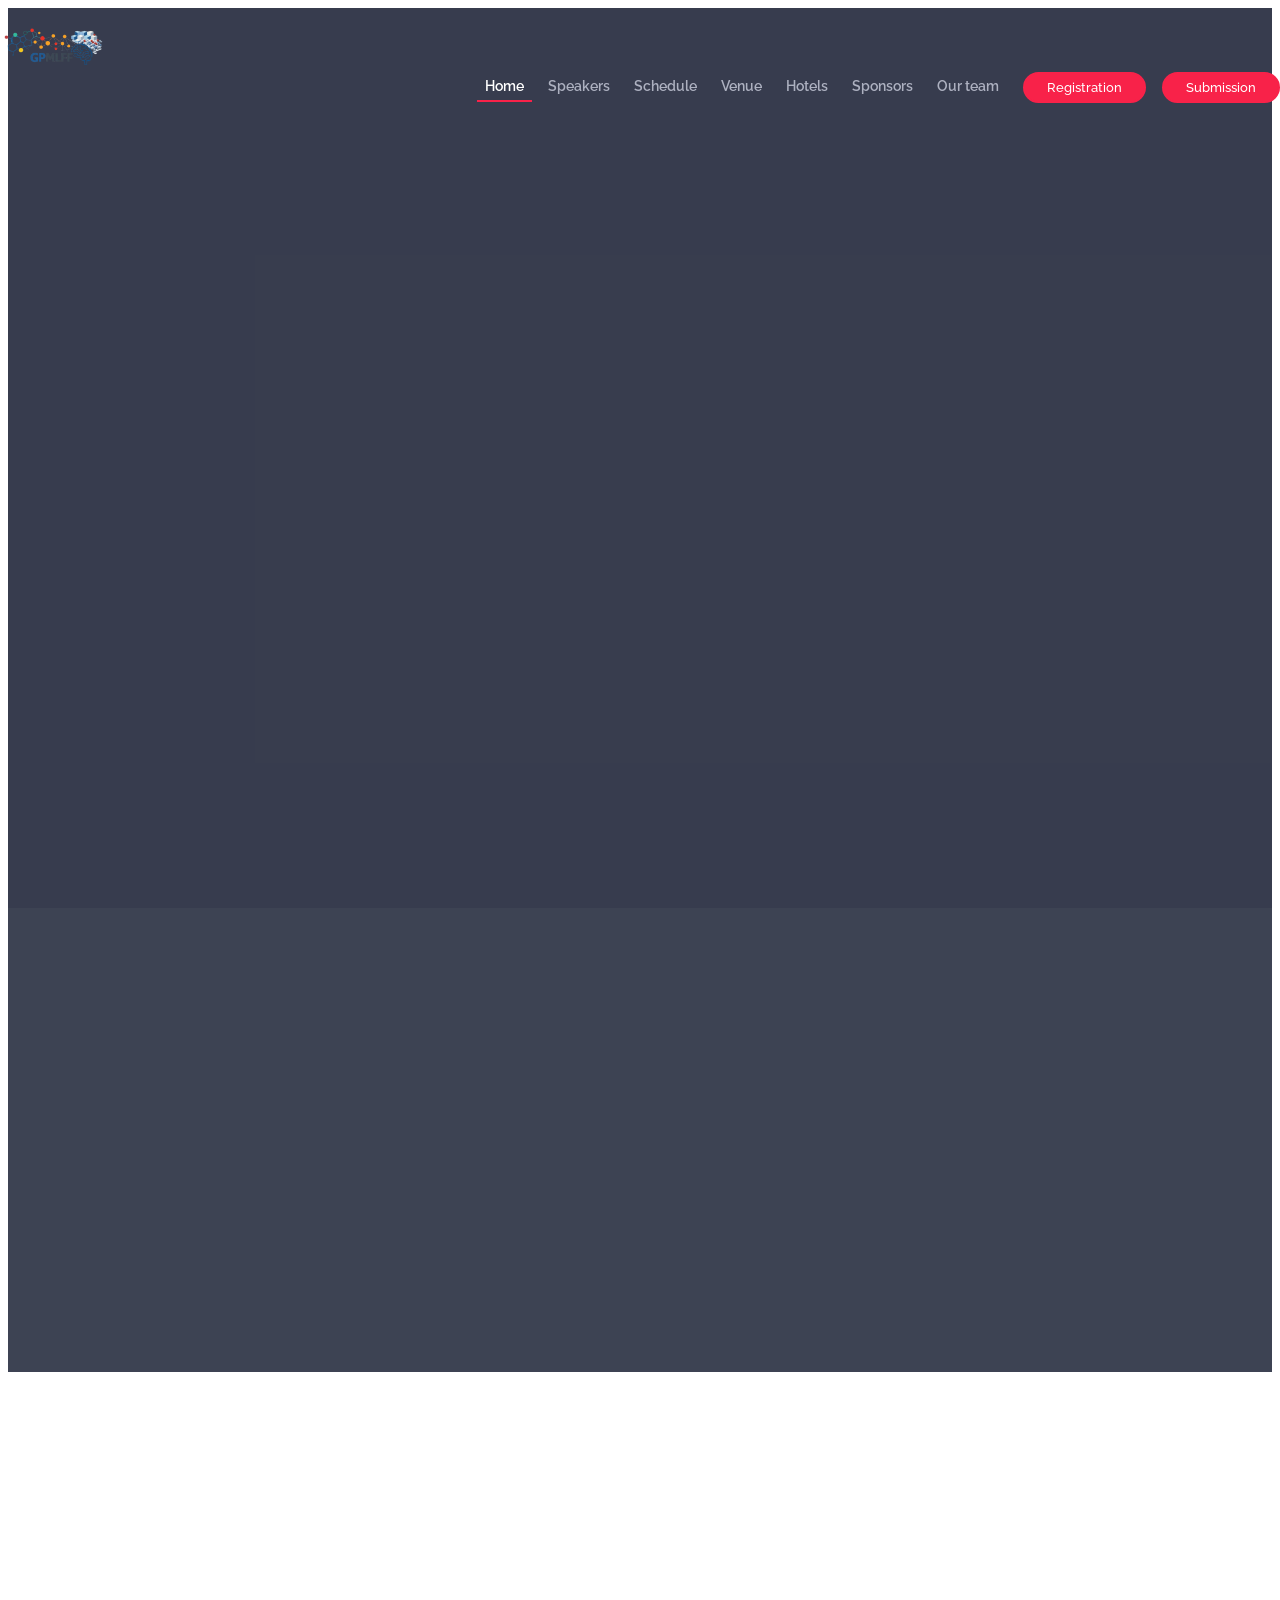
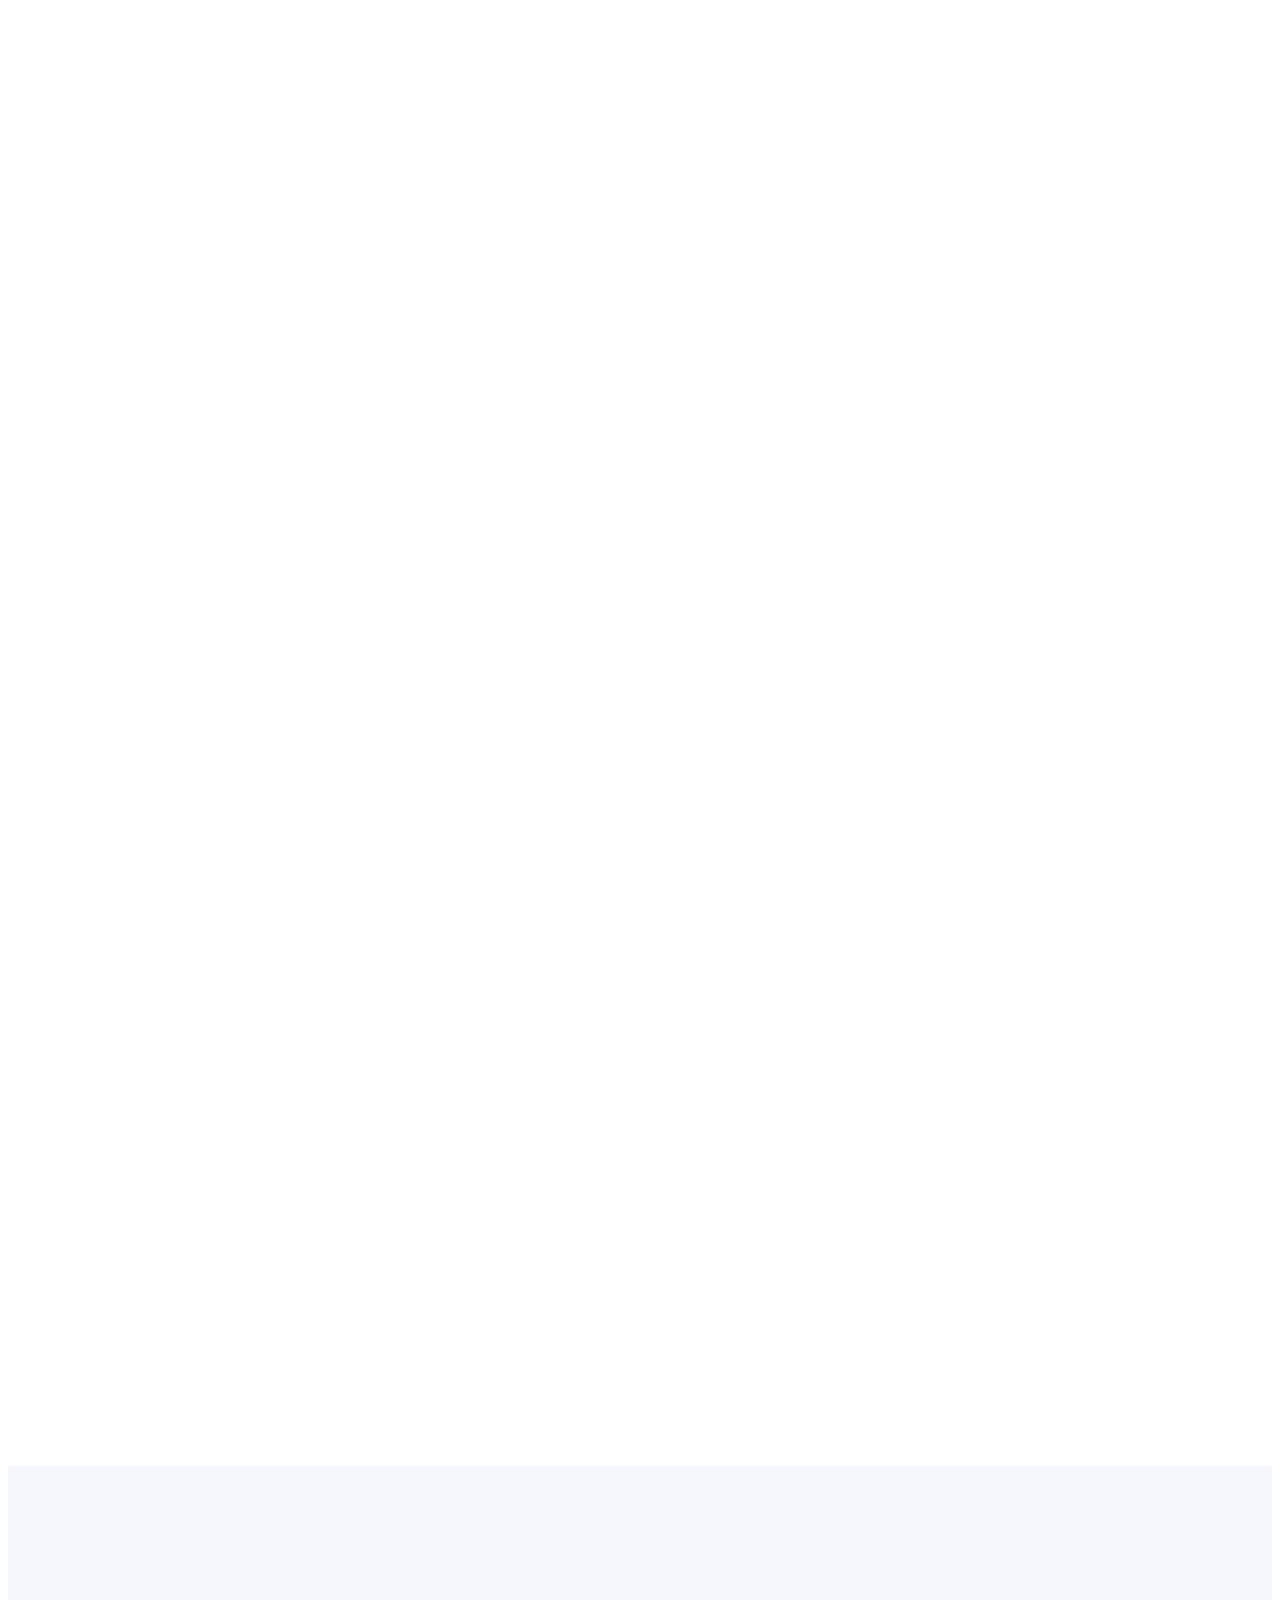
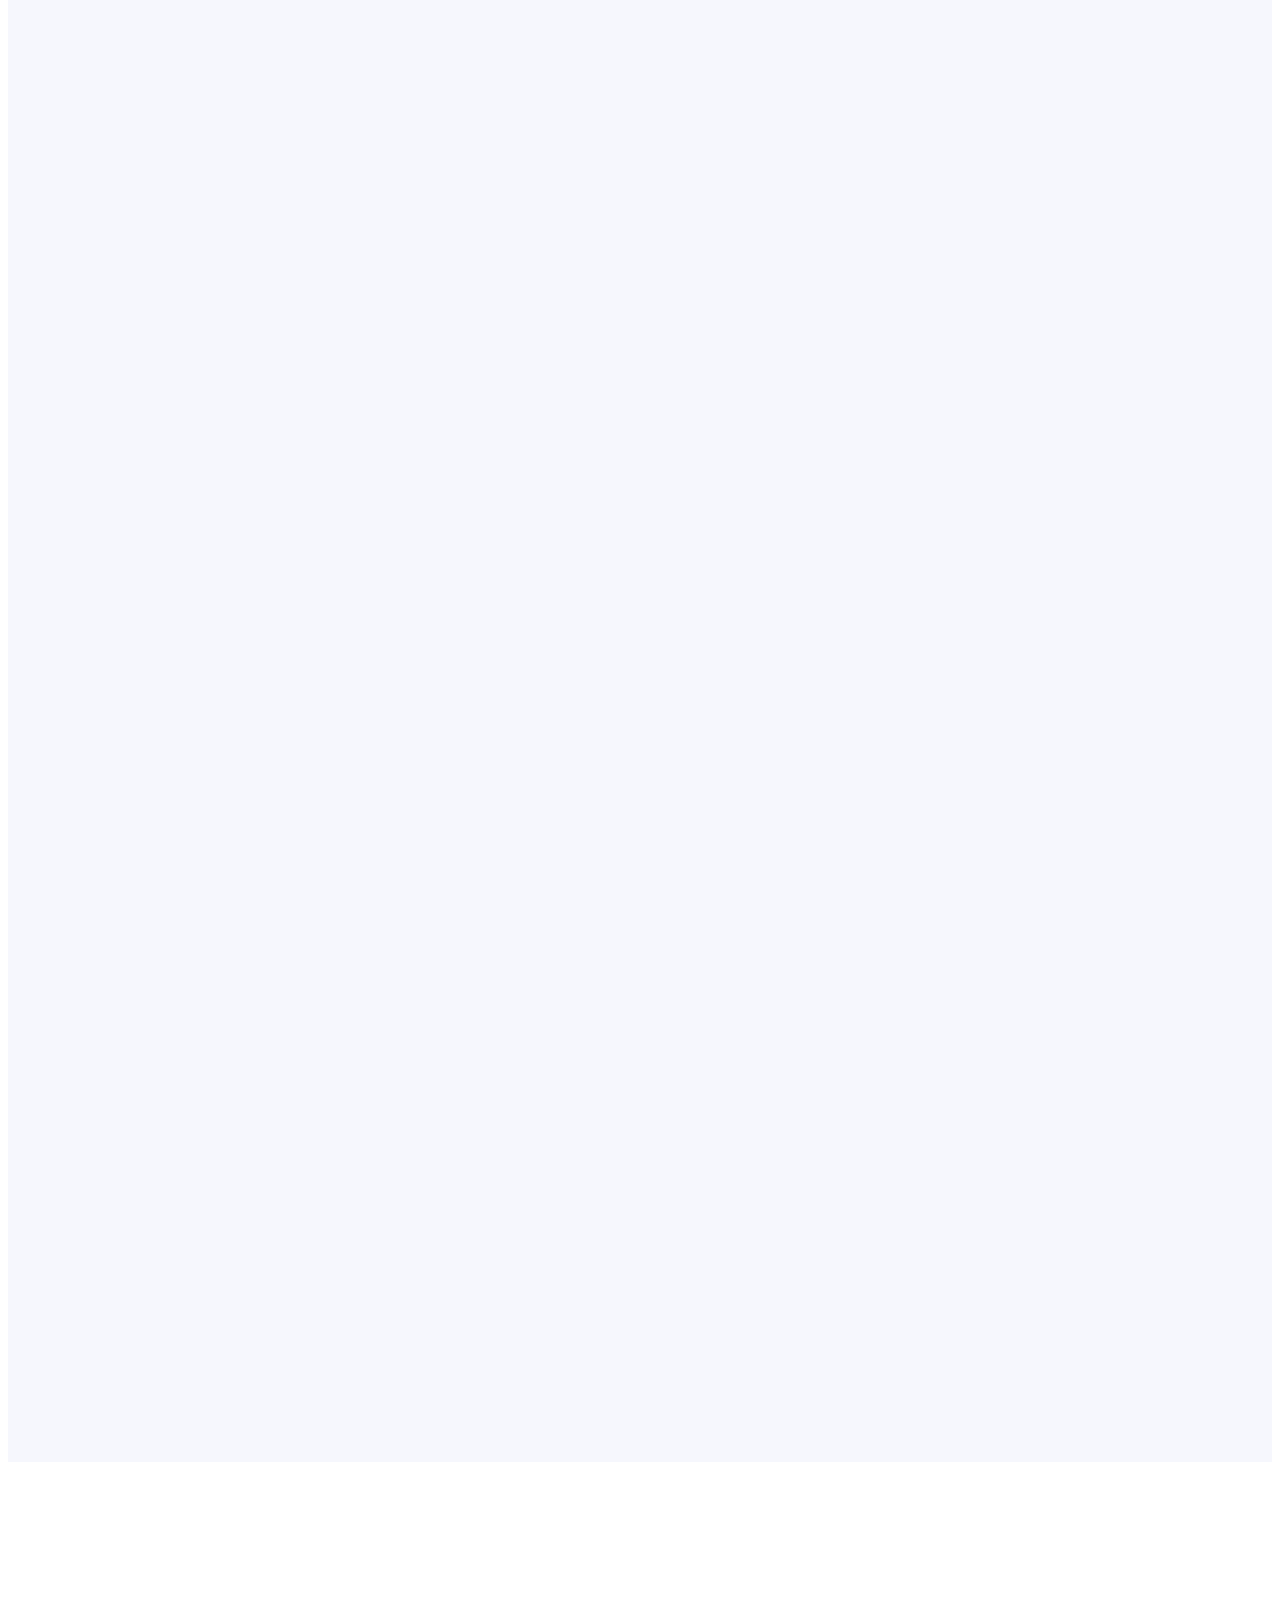
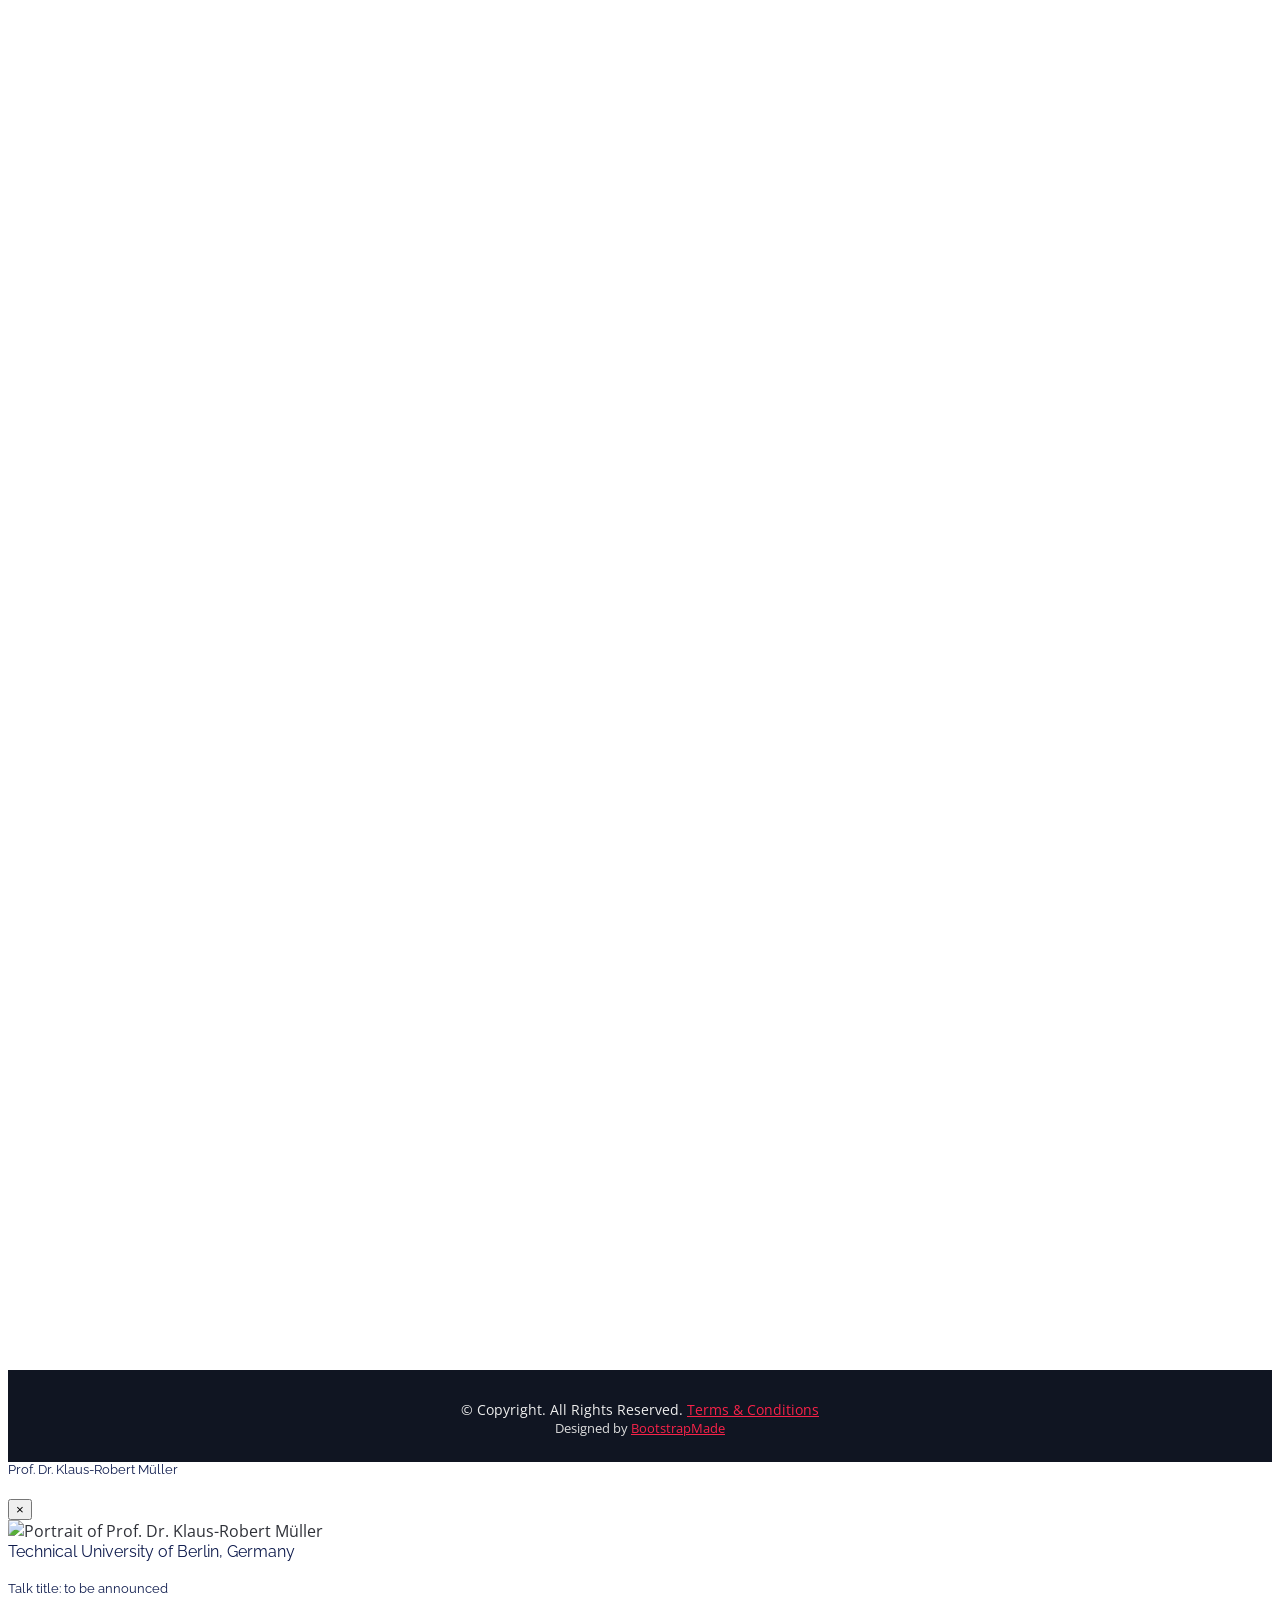
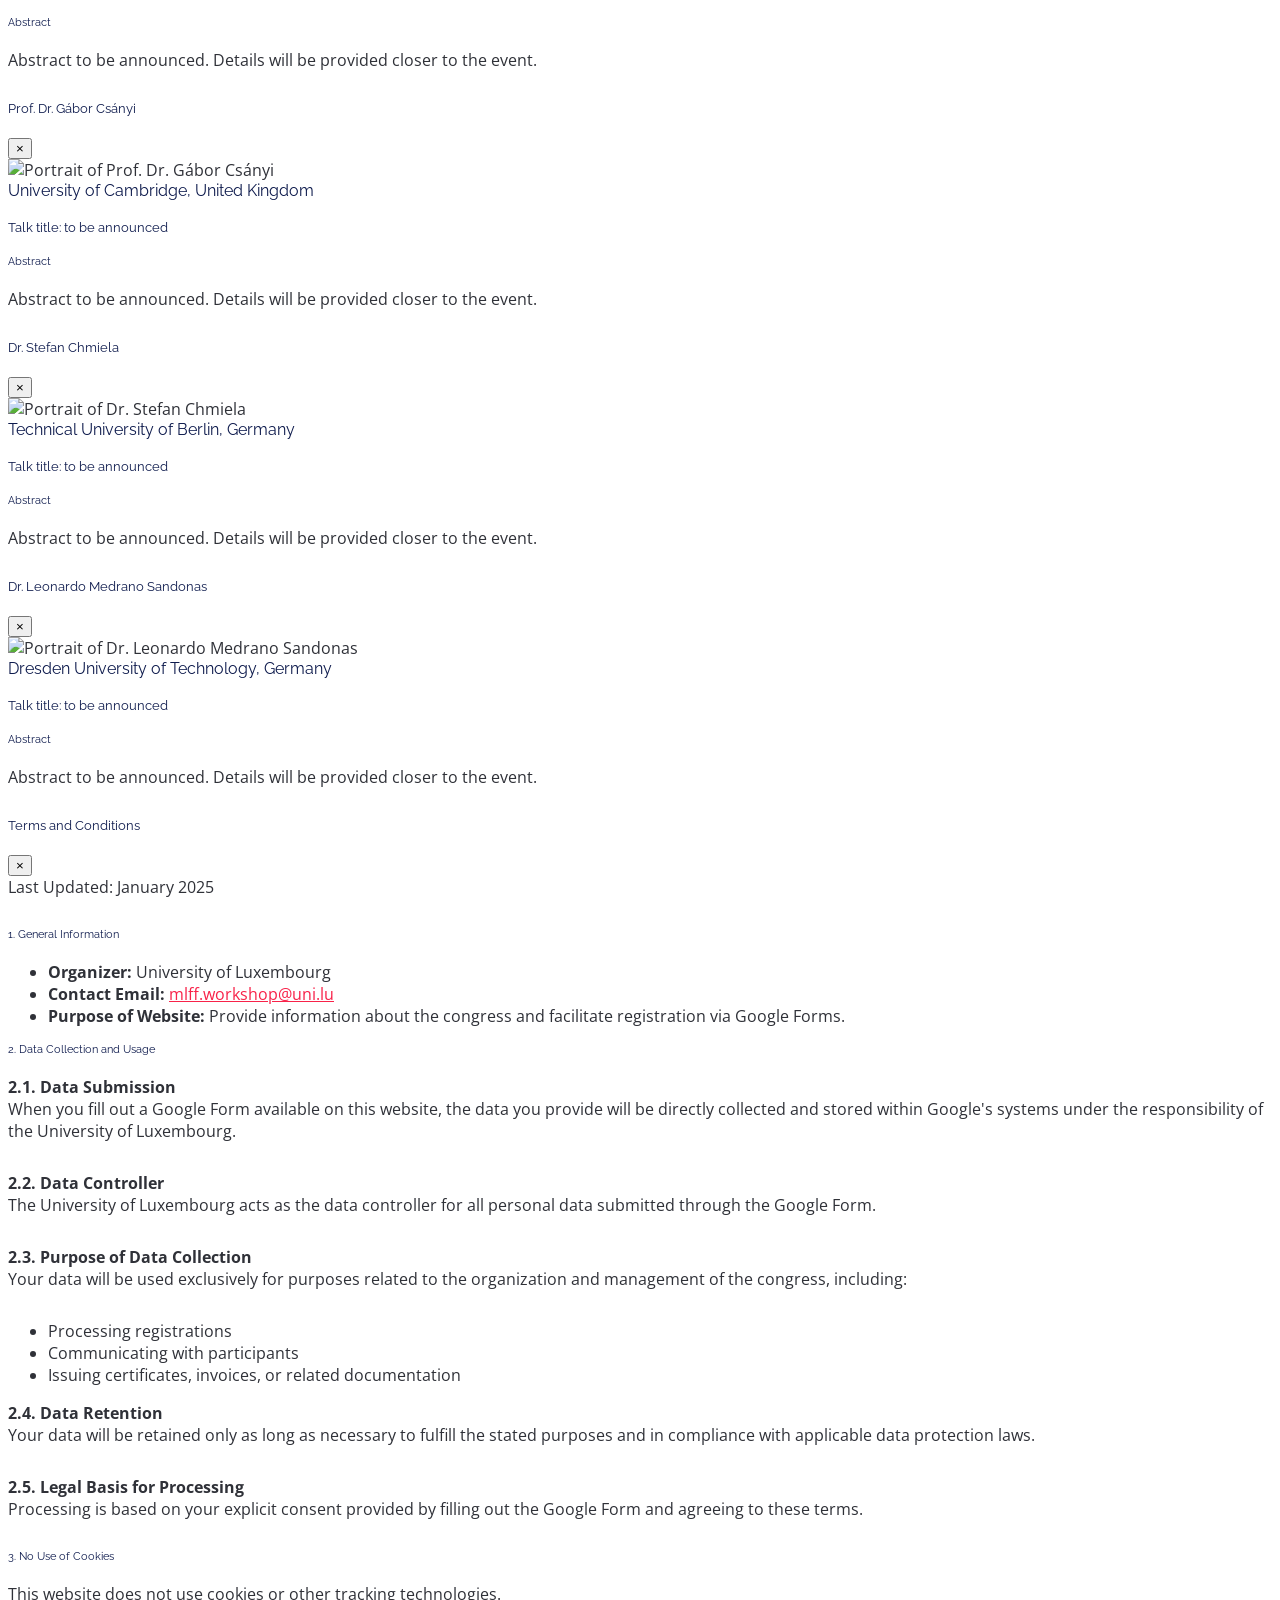
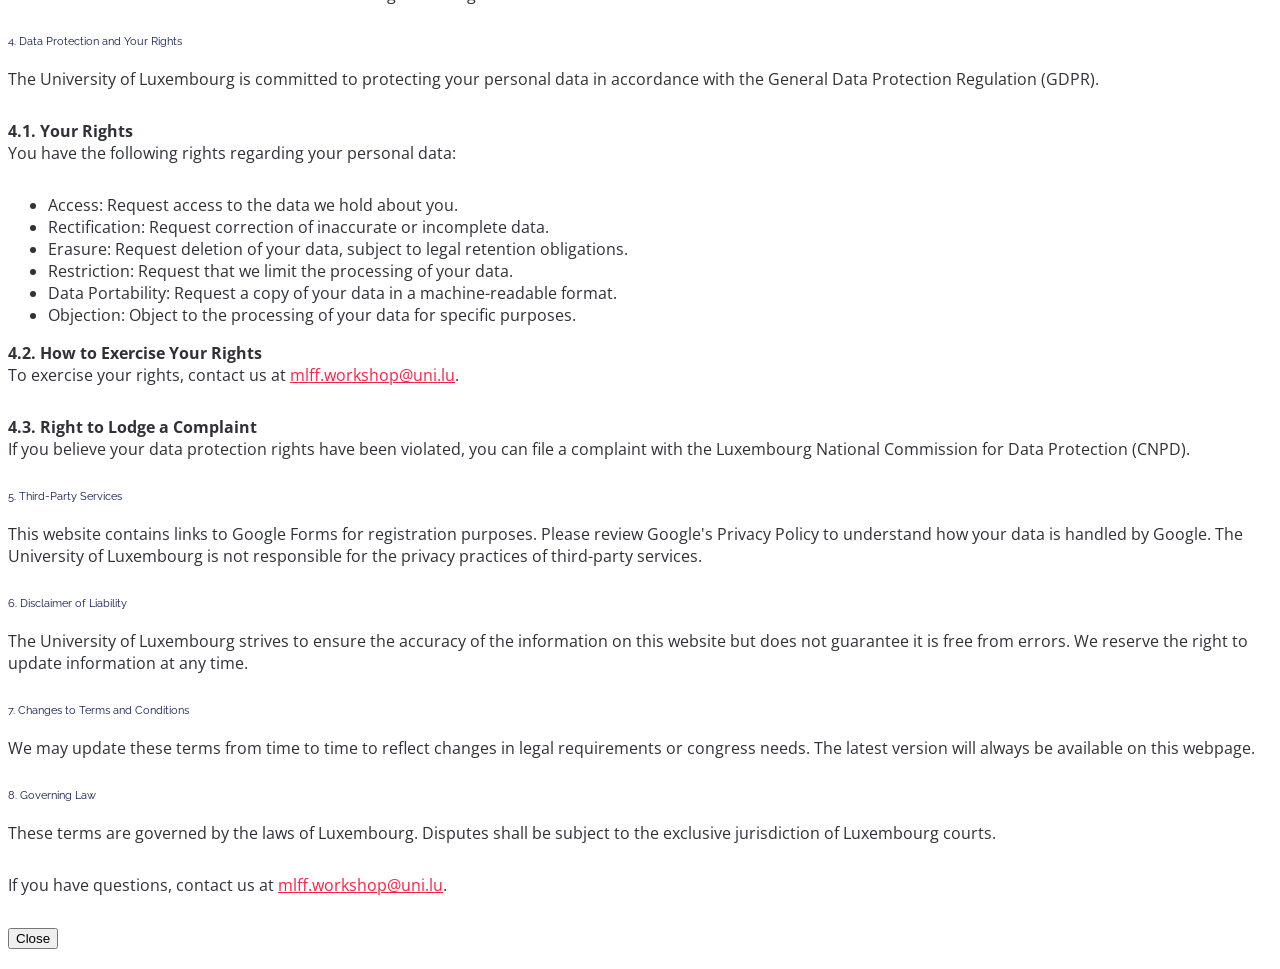
==== commit ae62f0c1: "cleanup 5" ====
--- a/index.html
+++ b/index.html
@@ -50,7 +50,7 @@
     <div class="container">
 
       <div id="logo" class="pull-left">
-        <a href="#intro" class="scrollto"><img src="media/logo.png" alt="GPMLFF Workshop" title=""></a>
+        <a href="#intro" class="scrollto"><img src="media/title_1.png" alt="GPMLFF Workshop" title=""></a>
       </div>
 
       <nav id="nav-menu-container">
@@ -567,7 +567,7 @@
                         placeholder="Last Name">
                     </div>
                     <div class="form-group col-2">
-                      <label for="entry.1814634560" class="form-label">Assistance <span
+                      <label for="entry.1814634560" class="form-label">Attendance <span
                           class="text-danger">*</span></label><br>
                       <select class="form-select" aria-label="Default select example" id="entry.1814634560"
                         name="entry.1814634560">
@@ -634,7 +634,7 @@
                 <h2>Poster Abstract Submission</h2>
               </div>
               <h3 class="fs-6 fw-normal text-secondary mb-4" style="text-align: center;">
-                Submitted abstracts are final and cannot be modified.<br>
+                <!-- Submitted abstracts are final and cannot be modified.<br> -->
                 The abstract submission deadline is June 1st, 2026.<br>
                 Workshop registration is required in order to submit an abstract.<br>
                 For any issues or inquiries, please contact <a
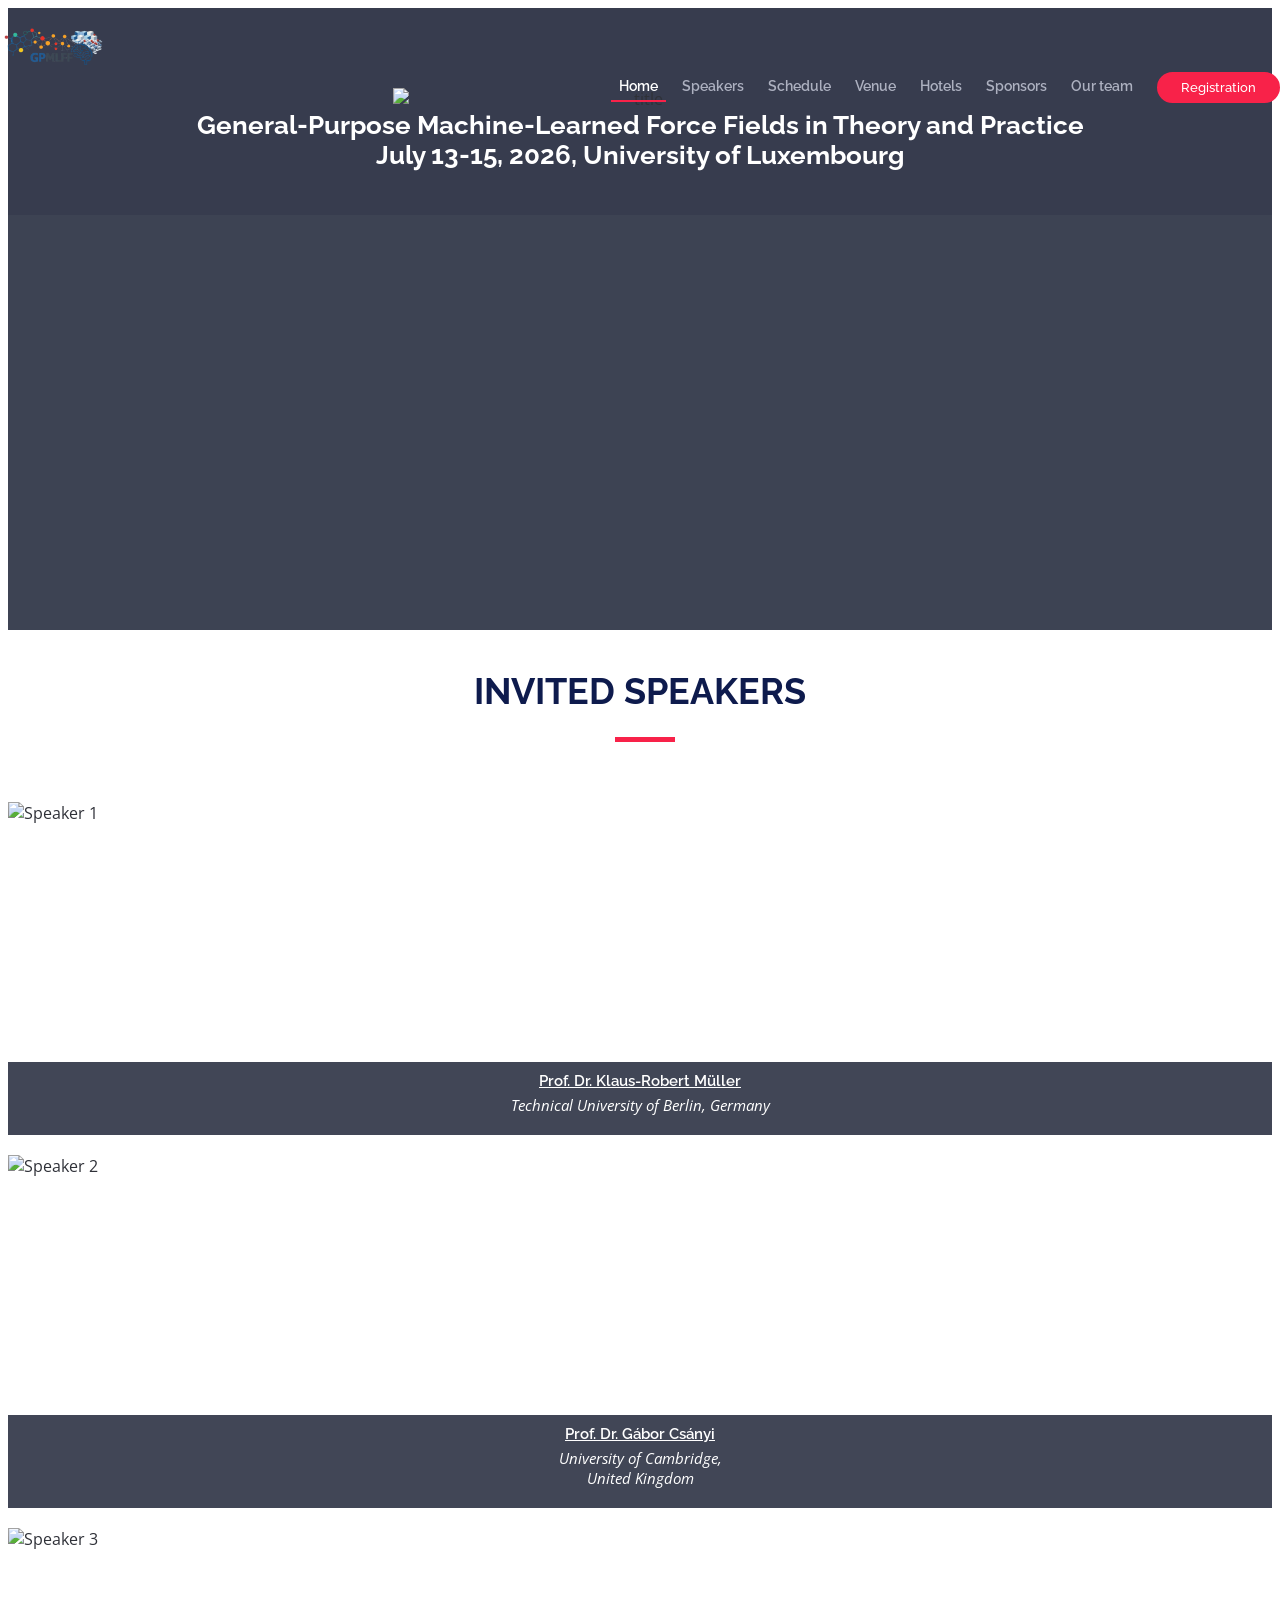
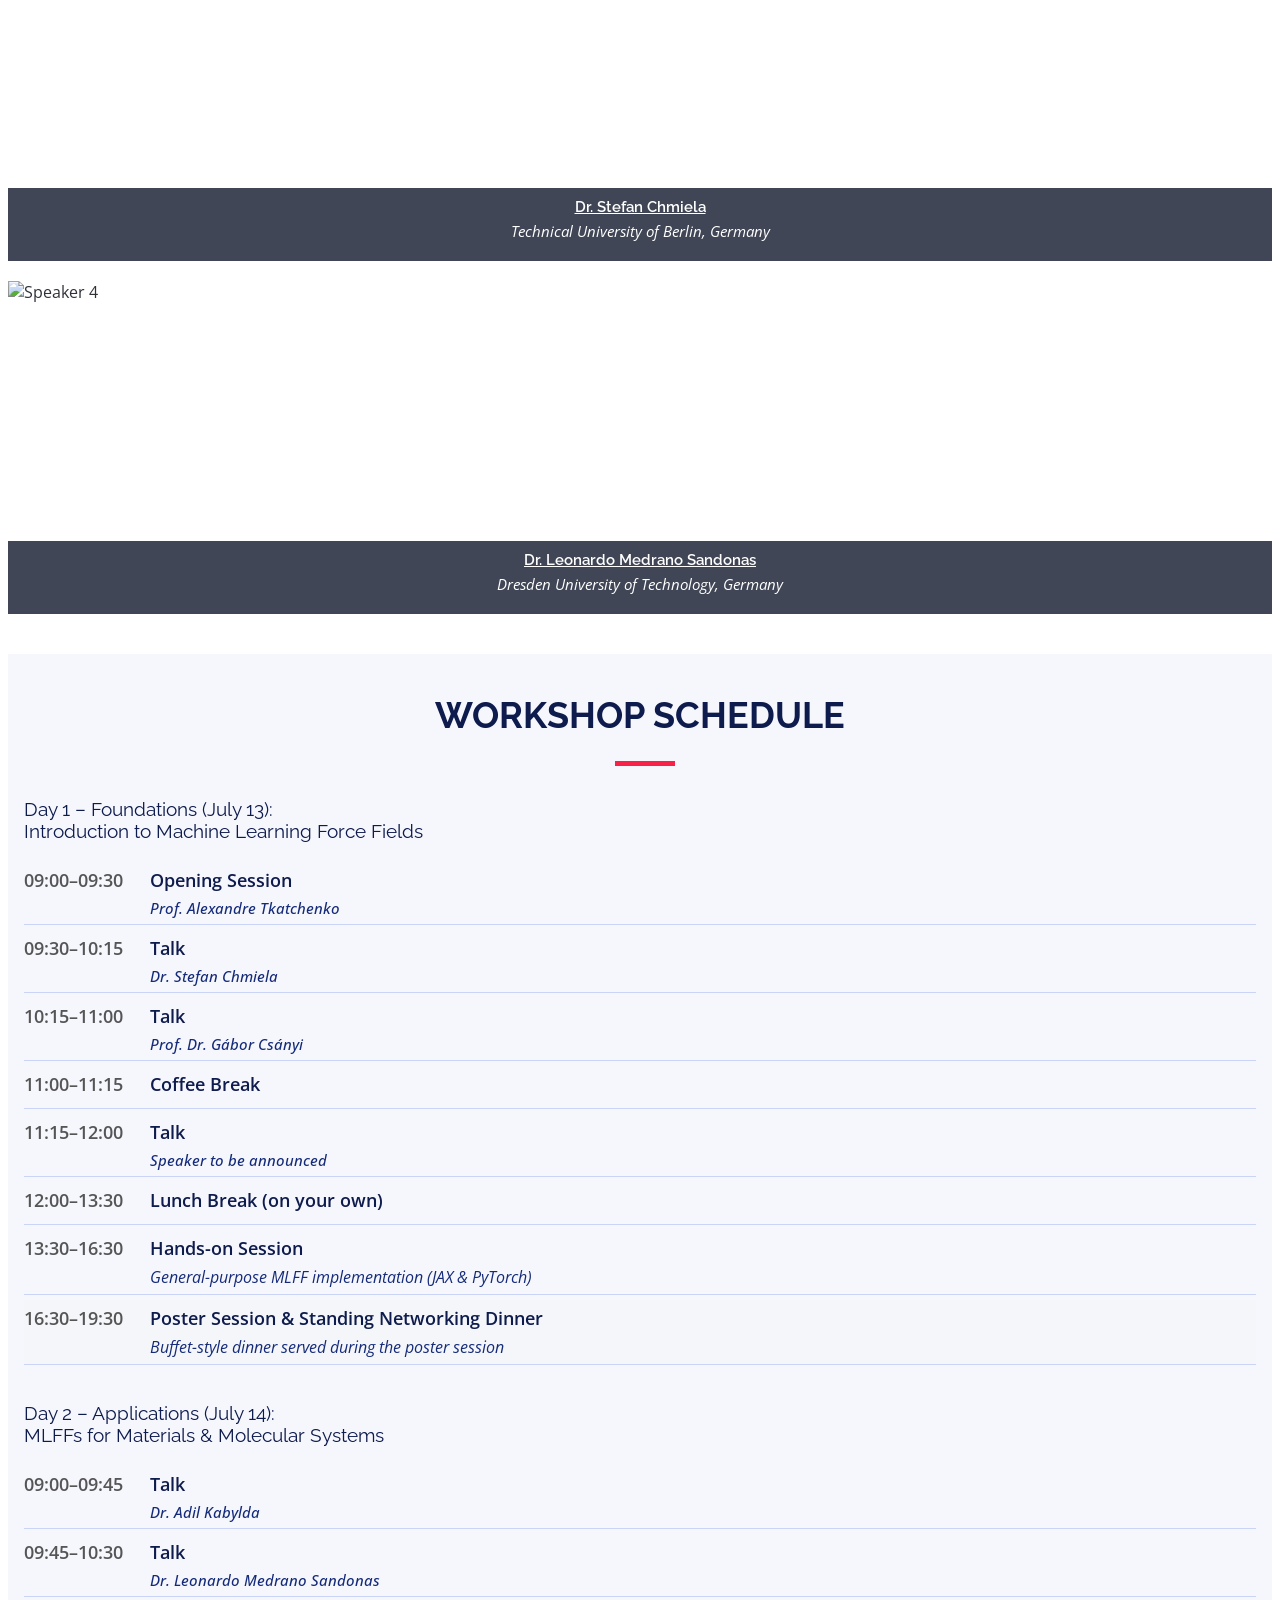
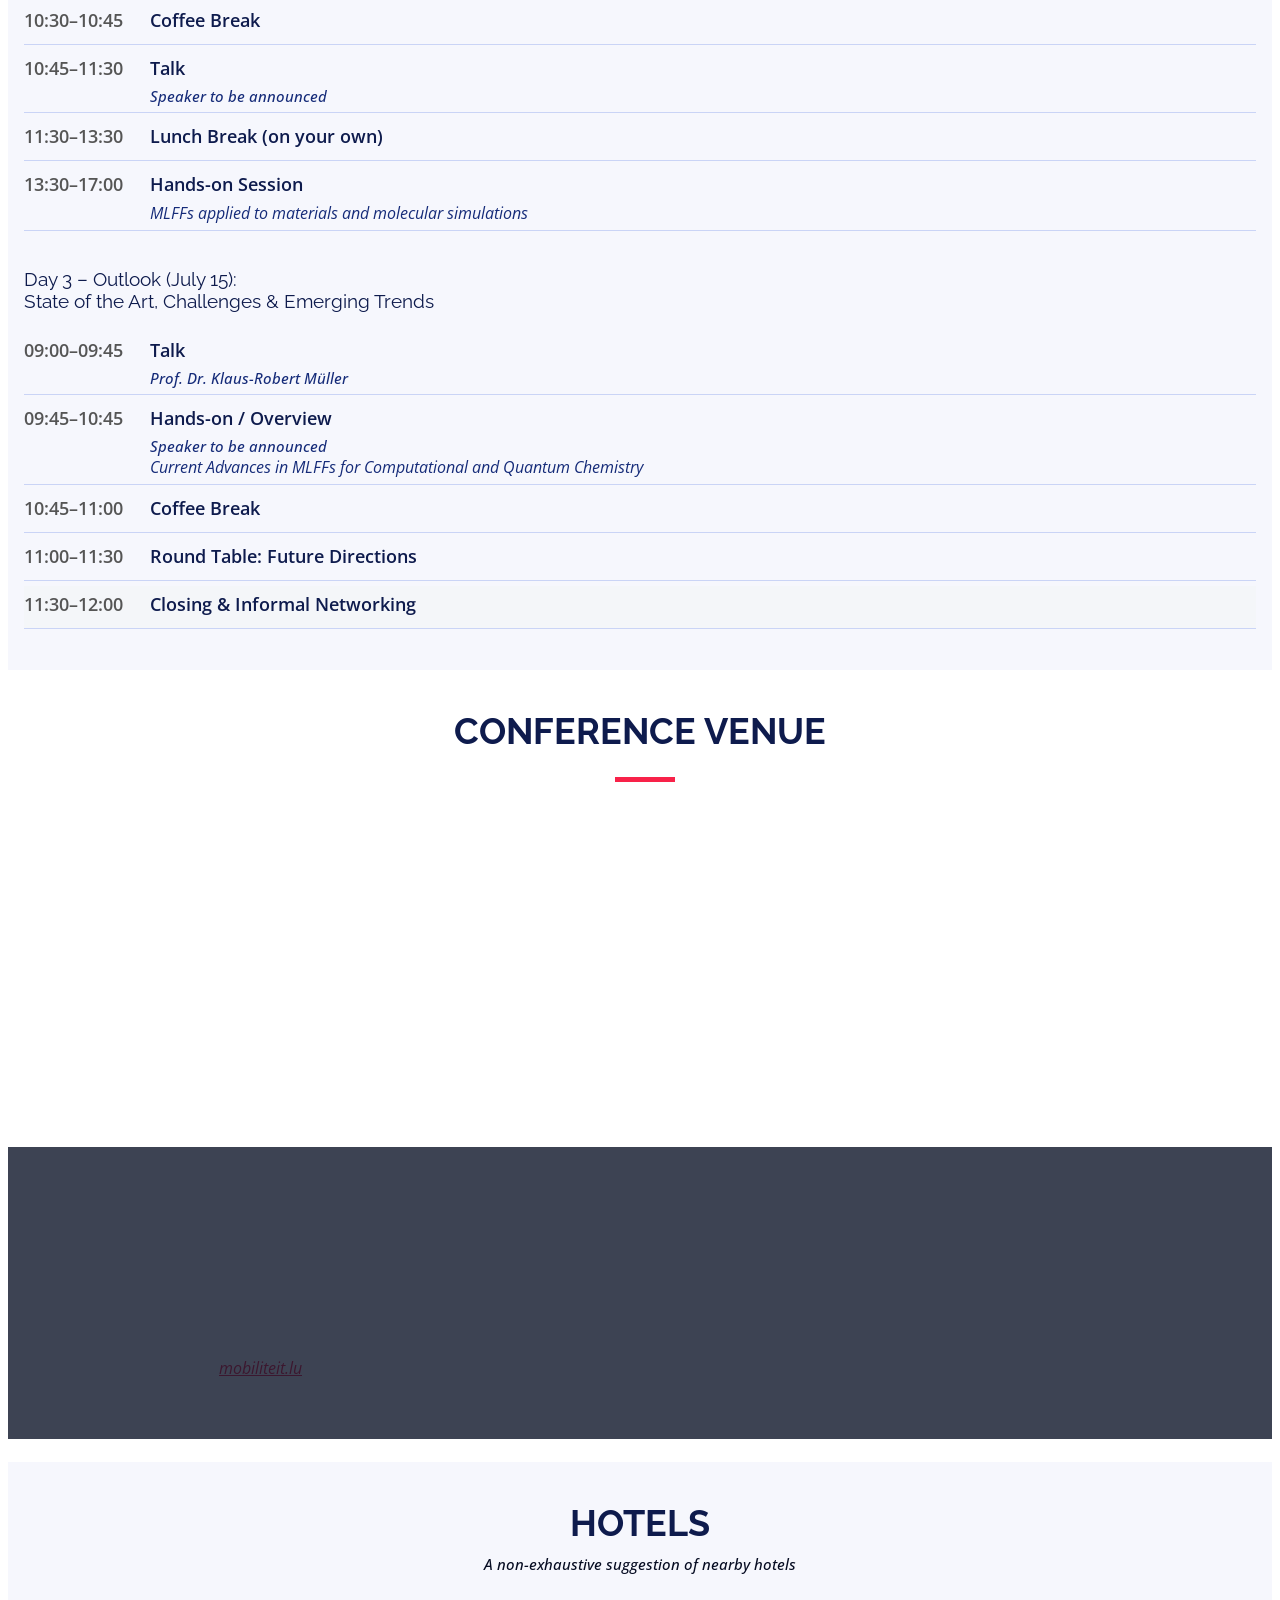
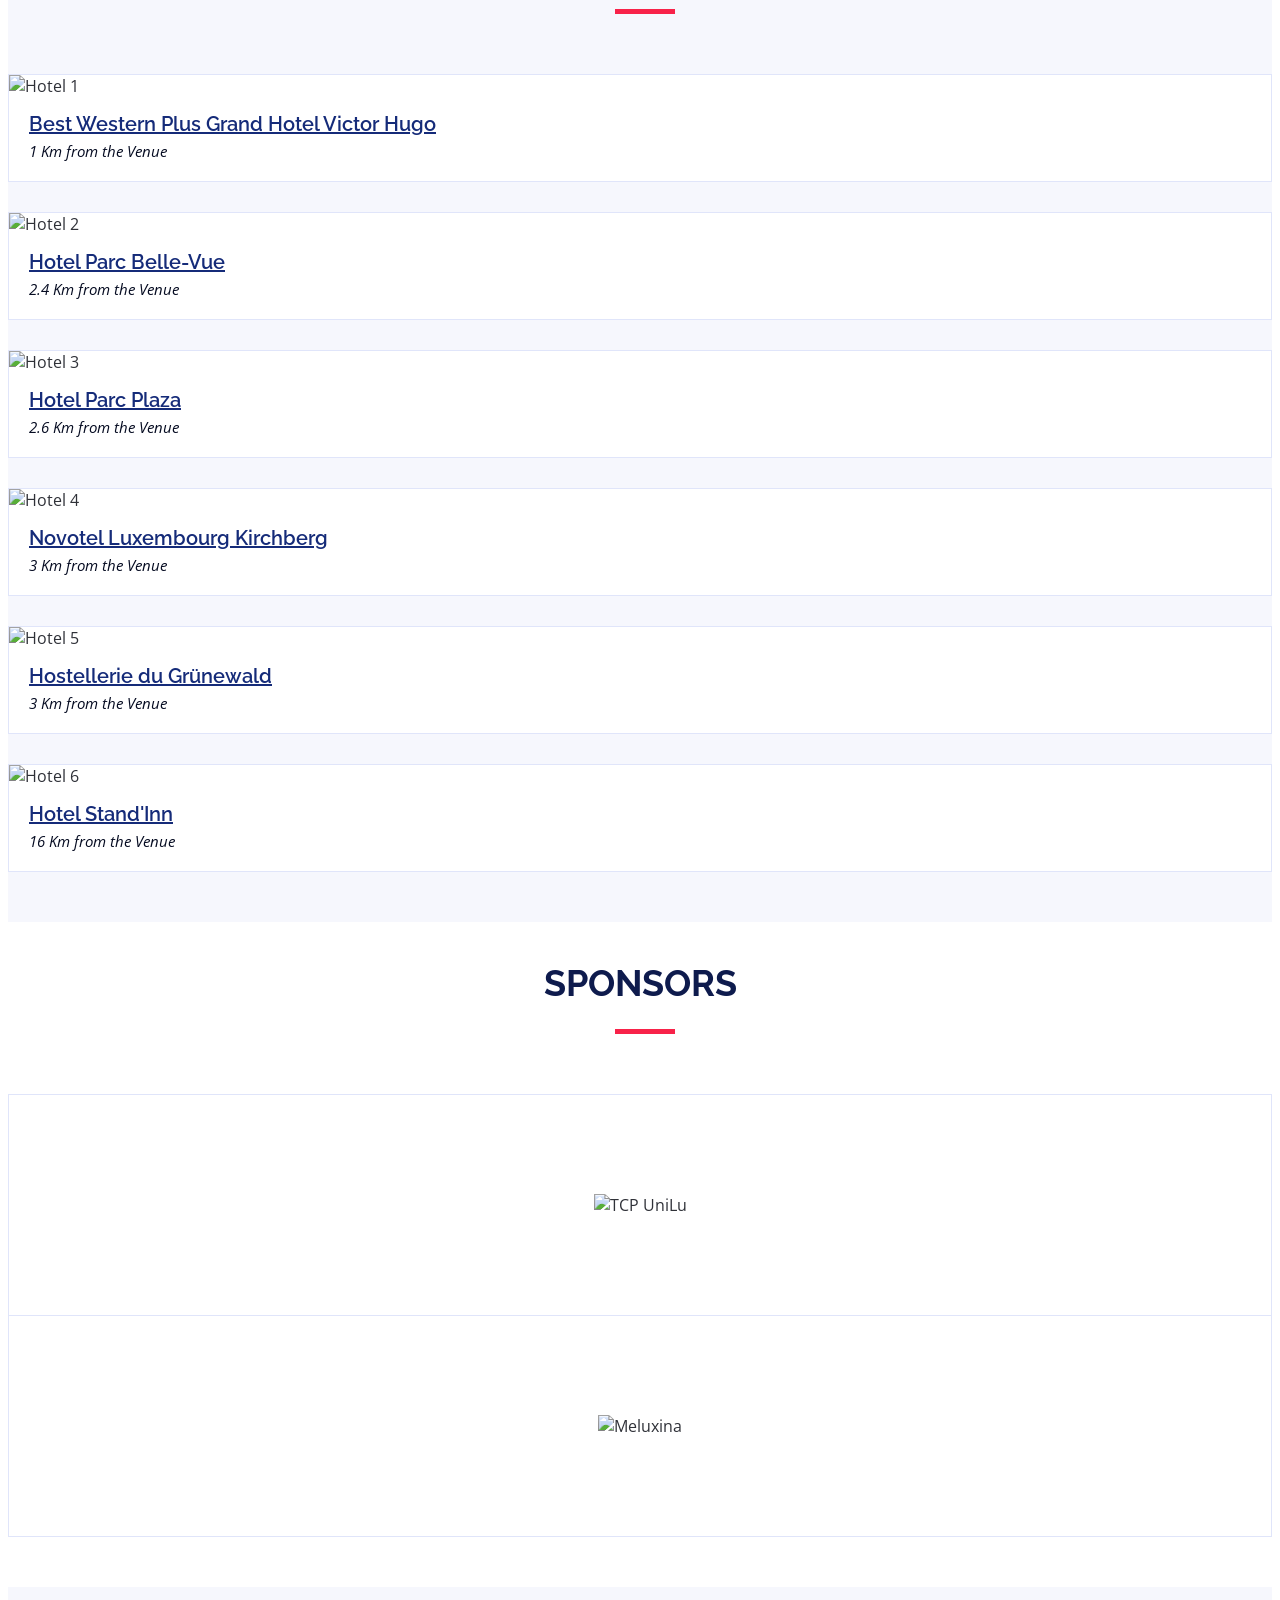
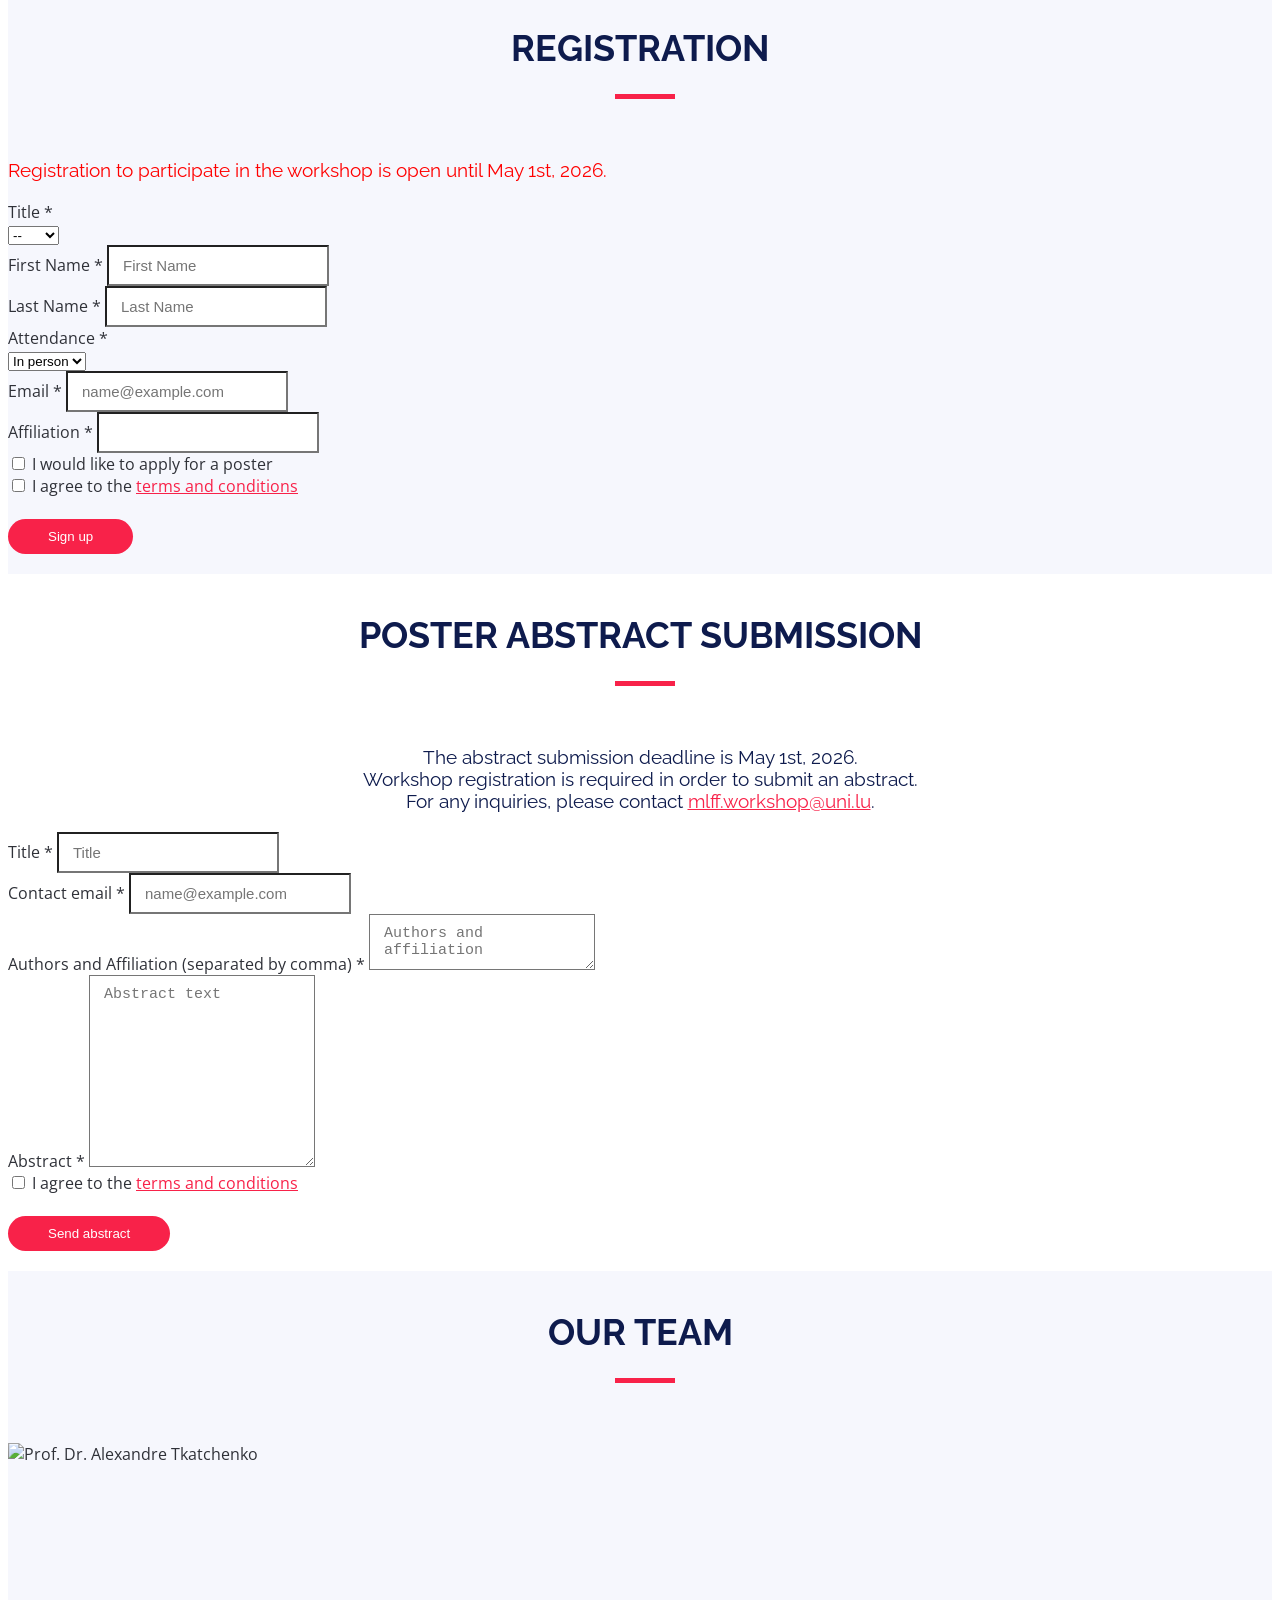
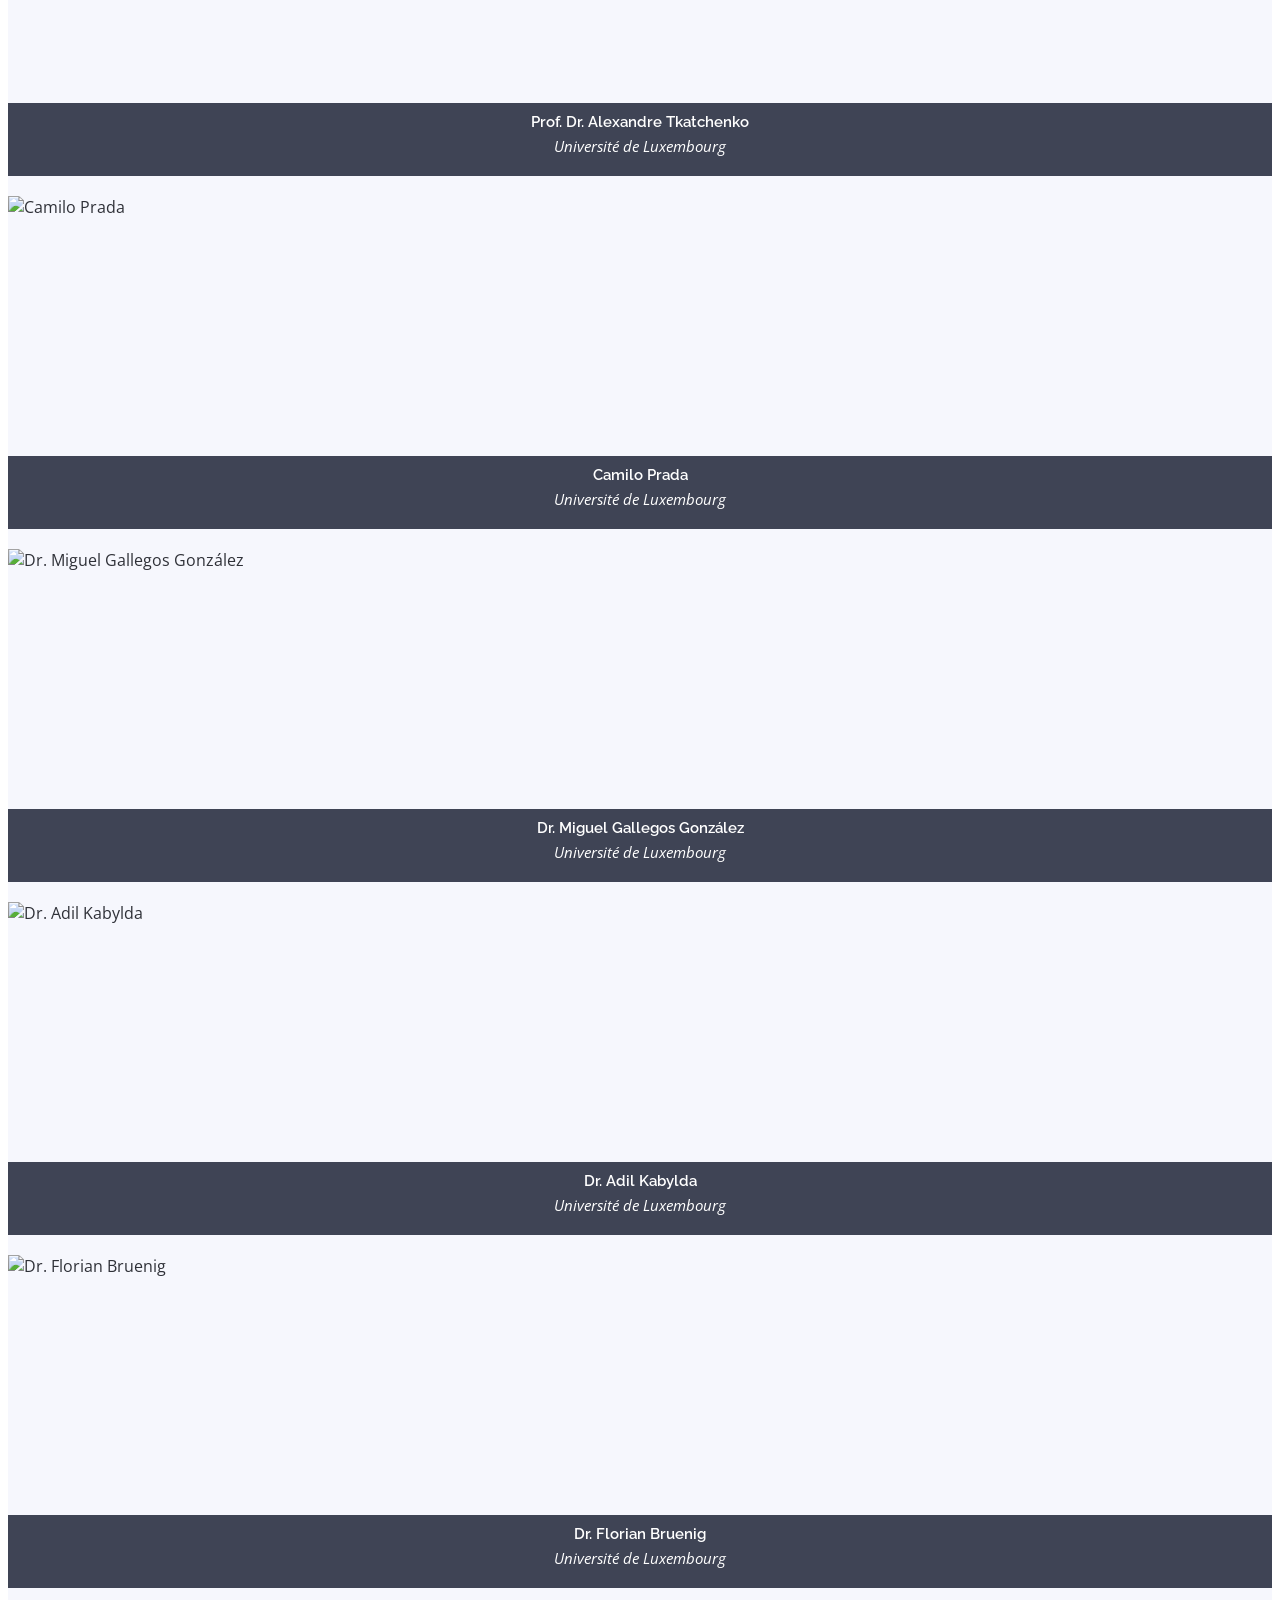
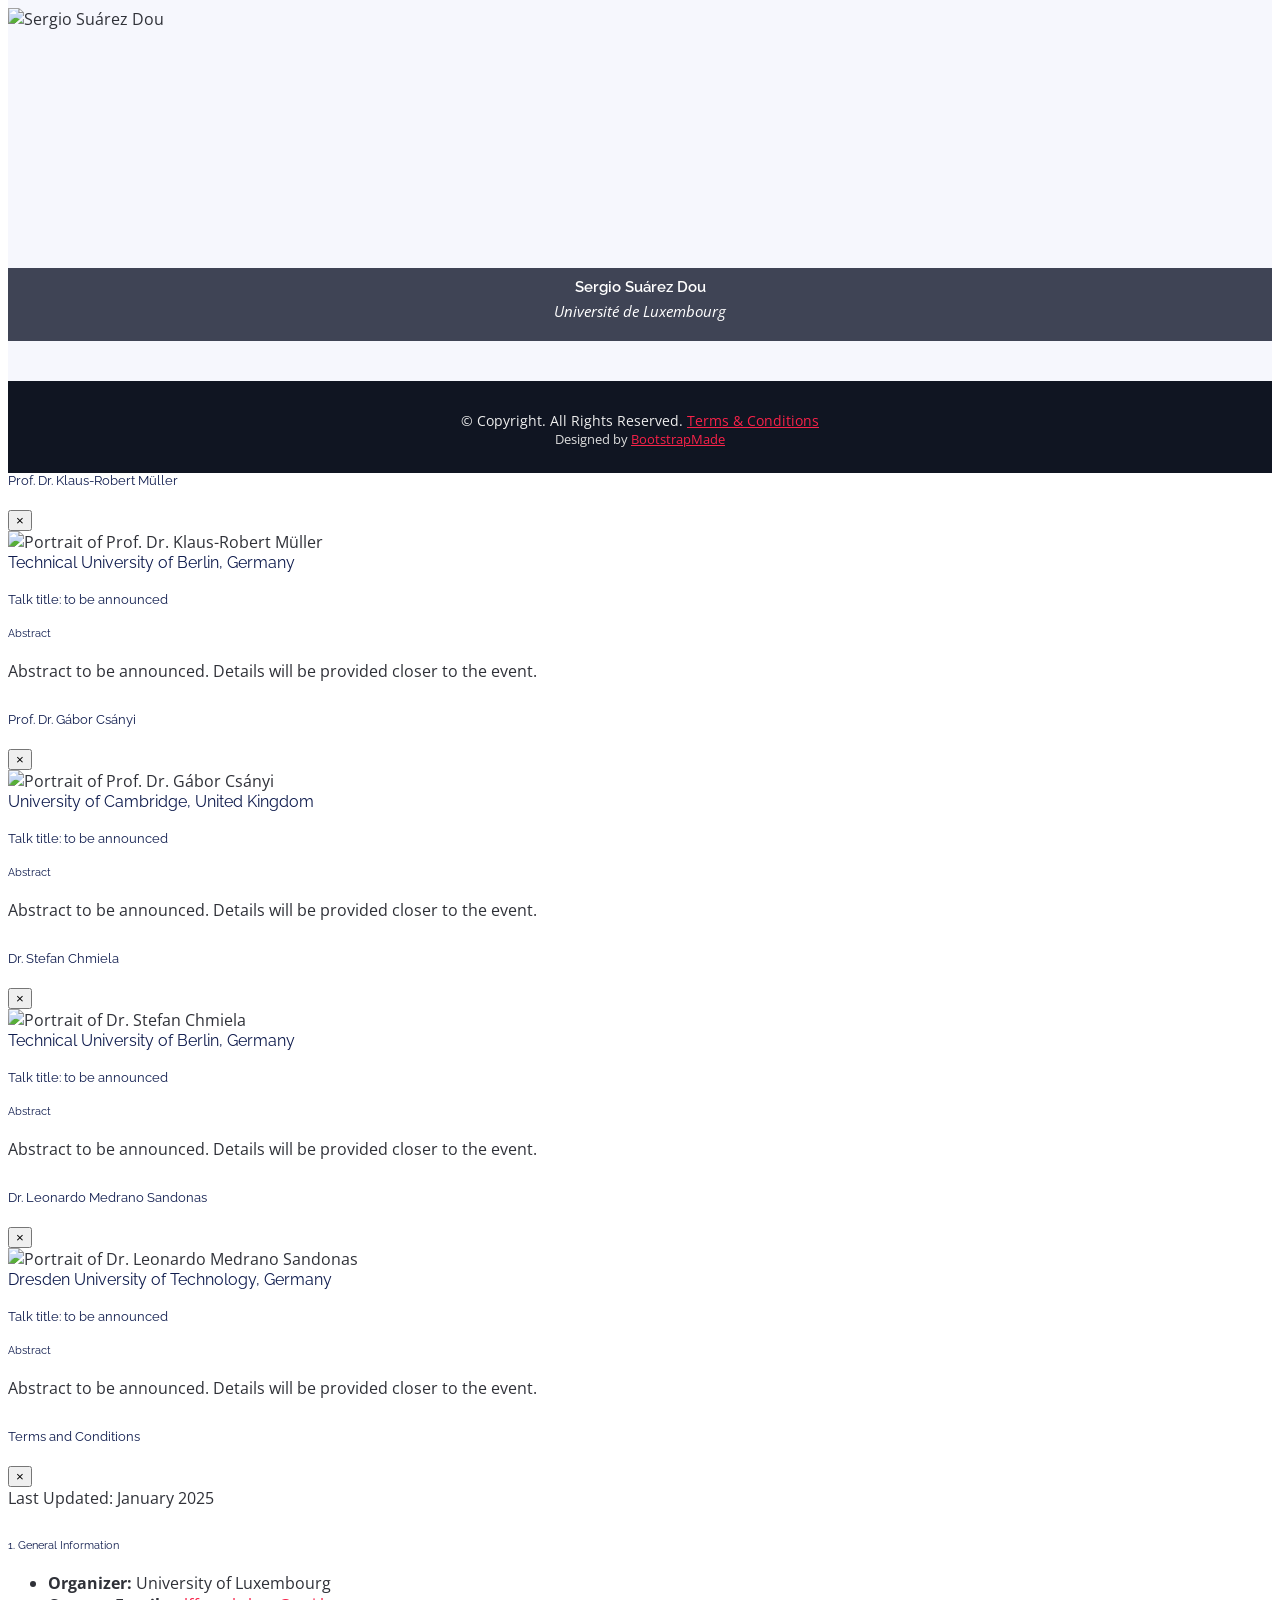
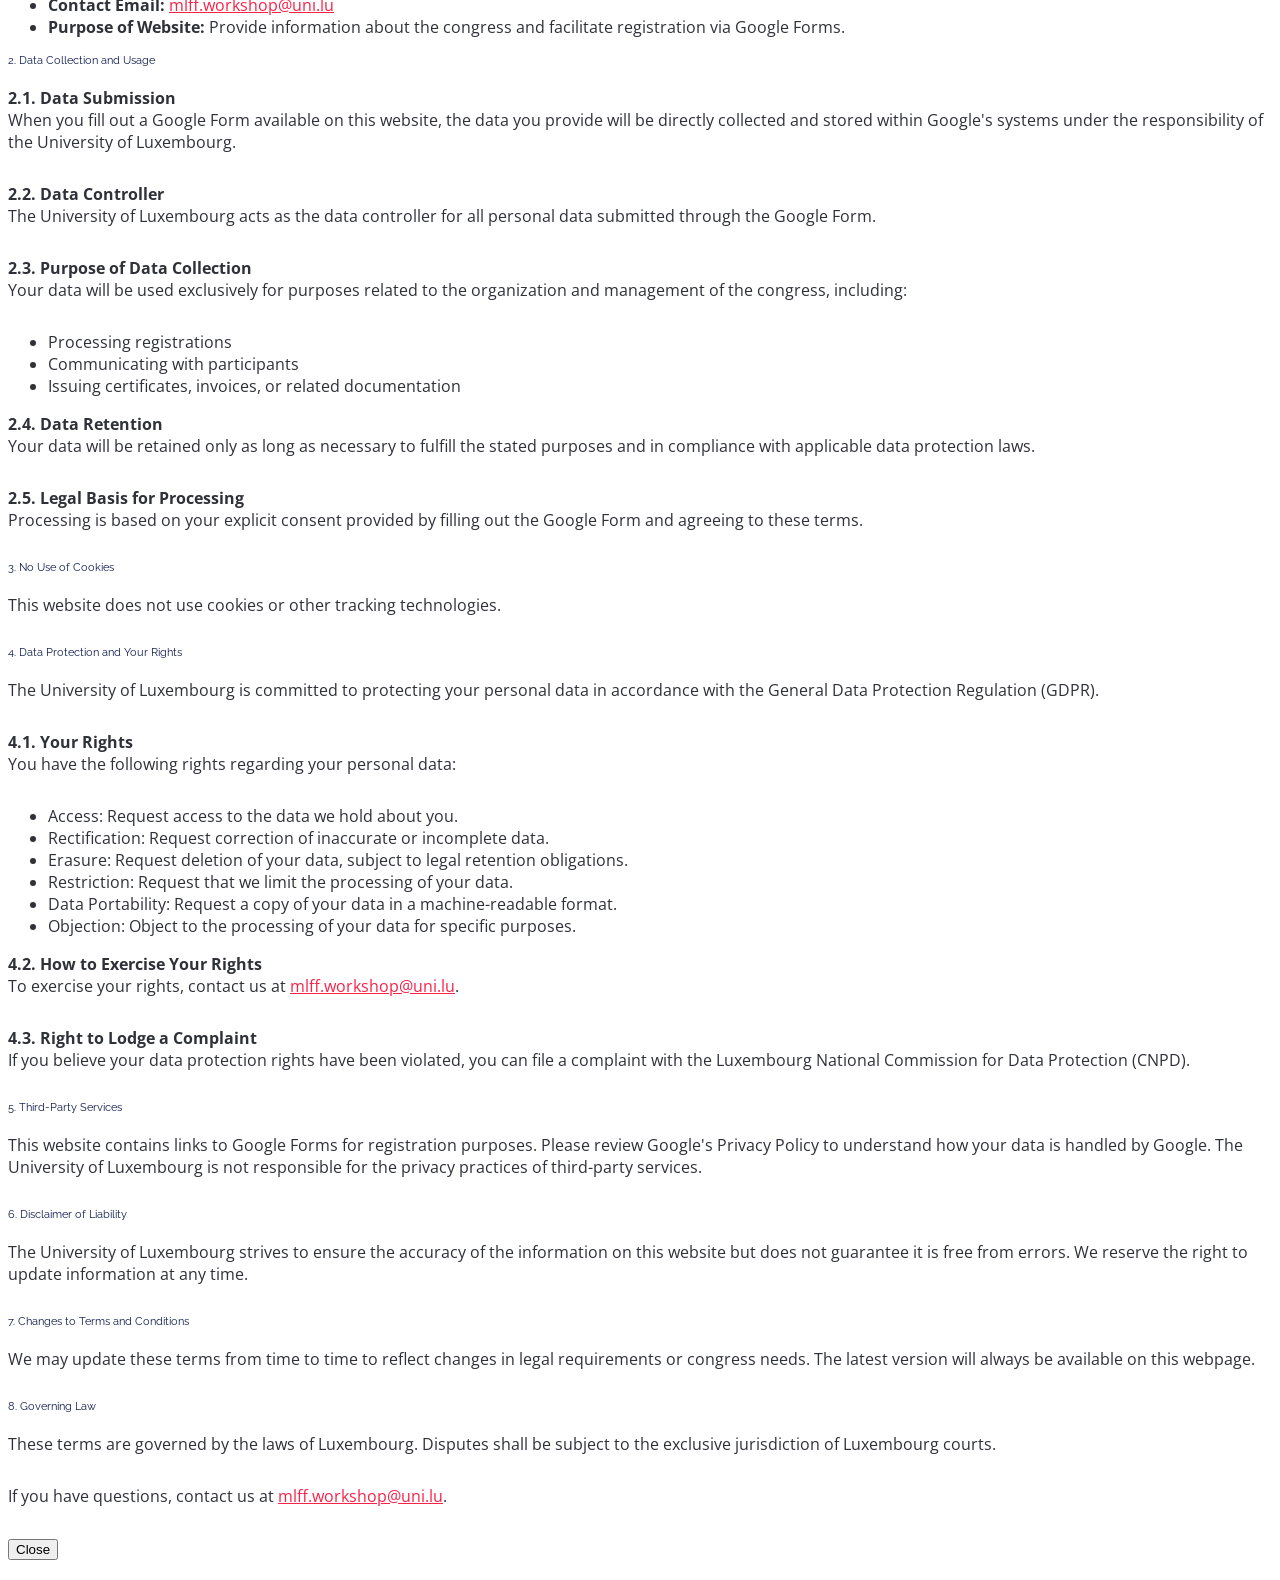
==== commit edad047a: "added Meluxina as a sponsor" ====
--- a/index.html
+++ b/index.html
@@ -63,7 +63,7 @@
           <li><a href="#sponsors">Sponsors</a></li>
           <li><a href="#team">Our team</a></li>
           <li class="buy-tickets"><a href="#registration">Registration</a></li>
-          <li class="buy-tickets"><a href="#submit">Submission</a></li>
+          <!-- <li class="buy-tickets"><a href="#submit">Submission</a></li> -->
         </ul>
       </nav><!-- #nav-menu-container -->
     </div>
@@ -215,12 +215,12 @@
           </div>
           <div class="schedule-item">
             <time>09:30–10:15</time>
-            <h4>Talk (Title to be announced)</h4>
+            <h4>Talk</h4>
             <p class="speaker-name">Dr. Stefan Chmiela</p>
           </div>
           <div class="schedule-item">
             <time>10:15–11:00</time>
-            <h4>Talk (Title to be announced)</h4>
+            <h4>Talk</h4>
             <p class="speaker-name">Prof. Dr. Gábor Csányi</p>
           </div>
           <div class="schedule-item">
@@ -229,7 +229,7 @@
           </div>
           <div class="schedule-item">
             <time>11:15–12:00</time>
-            <h4>Talk (Title to be announced)</h4>
+            <h4>Talk</h4>
             <p class="speaker-name">Speaker to be announced</p>
           </div>
           <div class="schedule-item">
@@ -259,12 +259,12 @@
 
           <div class="schedule-item">
             <time>09:00–09:45</time>
-            <h4>Talk (Title to be announced)</h4>
+            <h4>Talk</h4>
             <p class="speaker-name">Dr. Adil Kabylda</p>
           </div>
           <div class="schedule-item">
             <time>09:45–10:30</time>
-            <h4>Talk (Title to be announced)</h4>
+            <h4>Talk</h4>
             <p class="speaker-name">Dr. Leonardo Medrano Sandonas</p>
           </div>
           <div class="schedule-item">
@@ -273,7 +273,7 @@
           </div>
           <div class="schedule-item">
             <time>10:45–11:30</time>
-            <h4>Talk (Title to be announced)</h4>
+            <h4>Talk</h4>
             <p class="speaker-name">Speaker to be announced</p>
           </div>
           <div class="schedule-item">
@@ -298,7 +298,7 @@
 
           <div class="schedule-item">
             <time>09:00–09:45</time>
-            <h4>Talk (Title to be announced)</h4>
+            <h4>Talk</h4>
             <p class="speaker-name">Prof. Dr. Klaus-Robert Müller</p>
           </div>
           <div class="schedule-item">
@@ -487,6 +487,11 @@
           <div class="col-lg-3 col-md-4 col-xs-6">
             <div class="sponsor-logo">
               <img src="media/tcp.avif" class="img-fluid" alt="TCP UniLu" loading="lazy">
+            </div>
+          </div>
+          <div class="col-lg-3 col-md-4 col-xs-6">
+            <div class="sponsor-logo">
+              <img src="media/Meluxina.png" class="img-fluid" alt="Meluxina" loading="lazy">
             </div>
           </div>
           <!--
@@ -635,9 +640,9 @@
               </div>
               <h3 class="fs-6 fw-normal text-secondary mb-4" style="text-align: center;">
                 <!-- Submitted abstracts are final and cannot be modified.<br> -->
-                The abstract submission deadline is June 1st, 2026.<br>
+                The abstract submission deadline is May 1st, 2026.<br>
                 Workshop registration is required in order to submit an abstract.<br>
-                For any issues or inquiries, please contact <a
+                For any inquiries, please contact <a
                   href="mailto:mlff.workshop@uni.lu">mlff.workshop@uni.lu</a>.
               </h3>
               <div class="form">
@@ -1098,4 +1103,4 @@
   <script src="js/main.js"></script>
 </body>
 
-</html>+</html>
--- a/css/style.css
+++ b/css/style.css
@@ -51,7 +51,7 @@
 }
 
 .wow {
-  visibility: hidden;
+  visibility: visible;
 }
 
 /* Prelaoder */
@@ -467,7 +467,6 @@
 
 #intro {
   width: 100%;
-  height: 100vh;
   background: url(../media/intro-bg.jpg) top center;
   background-size: cover;
   overflow: hidden;
@@ -485,26 +484,13 @@
 }
 
 #intro .intro-container {
-  position: absolute;
-  bottom: 0;
-  left: 0;
-  top: 90px;
-  right: 0;
-  display: -webkit-box;
-  display: -ms-flexbox;
+  position: relative;
   display: flex;
-  -webkit-box-pack: center;
-  -ms-flex-pack: center;
   justify-content: center;
-  -webkit-box-align: center;
-  -ms-flex-align: center;
   align-items: center;
-  -webkit-box-orient: vertical;
-  -webkit-box-direction: normal;
-  -ms-flex-direction: column;
   flex-direction: column;
   text-align: center;
-  padding: 0 15px;
+  padding: 80px 15px 25px;
 }
 
 #intro h1 {
@@ -523,9 +509,12 @@
   color: #ebebeb;
   font-weight: 700;
   font-size: 20px;
-  max-width: 760px;
+  max-width: 1140px;
+  padding-left: 15px;
+  padding-right: 15px;
   margin-left: auto;
   margin-right: auto;
+  text-align: justify;
 }
 
 #intro .play-btn {
@@ -662,7 +651,7 @@
   overflow: hidden;
   position: relative;
   color: #fff;
-  padding: 60px 0 40px 0;
+  padding: 40px 0 20px 0;
 }
 
 #about:before {
@@ -696,21 +685,26 @@
   color: #fff;
 }
 
+#about li {
+  font-size: 14px;
+  color: #fff;
+}
+
 /*--------------------------------------------------------------
 # Speakers Section
 --------------------------------------------------------------*/
 
 #speakers {
-  padding: 60px 0 30px 0;
-}
-
-#speakers .speaker {
+  padding: 40px 0 20px 0;
+}
+
+.speaker {
   position: relative;
   overflow: visible;
-  margin-bottom: 30px;
-}
-
-#speakers .speaker img {
+  margin-bottom: 20px;
+}
+
+.speaker img {
   height: 260px;
   width: 100%;
   object-fit: cover;
@@ -718,36 +712,36 @@
   display: block;
 }
 
-#speakers .speaker .details {
+.speaker .details {
   background: rgba(6, 12, 34, 0.76);
   position: static;
   text-align: center;
   padding: 10px;
 }
 
-#speakers .speaker .details h3 {
+.speaker .details h3 {
   color: #fff;
   font-size: 15px;
   font-weight: 600;
   margin-bottom: 5px;
 }
 
-#speakers .speaker .details p {
+.speaker .details p {
   color: #fff;
   font-size: 15px;
   margin-bottom: 10px;
   font-style: italic;
 }
 
-#speakers .speaker .details .social {
+.speaker .details .social {
   height: 30px;
 }
 
-#speakers .speaker .details a {
-  color: #fff;
-}
-
-#speakers .speaker .details a:hover {
+.speaker .details a {
+  color: #fff;
+}
+
+.speaker .details a:hover {
   color: #f82249;
 }
 
@@ -758,7 +752,7 @@
 --------------------------------------------------------------*/
 
 #schedule {
-  padding: 60px 0 60px 0;
+  padding: 40px 0 20px 0;
 }
 
 #schedule .nav-tabs {
@@ -818,7 +812,6 @@
   grid-column: 1;
   grid-row: 1 / span 10;
   align-self: start;
-  padding-top: 2px;
 }
 
 #schedule .schedule-item h4,
@@ -844,8 +837,11 @@
 }
 
 #schedule .schedule-item h4 {
+  font-family: "Open Sans", sans-serif;
   font-size: 18px;
   font-weight: 600;
+  line-height: 1.4;
+  margin-top: 0;
   margin-bottom: 5px;
 }
 
@@ -867,7 +863,7 @@
 --------------------------------------------------------------*/
 
 #venue {
-  padding: 60px 0;
+  padding: 40px 0 20px 0;
 }
 
 #venue .container-fluid {
@@ -933,7 +929,7 @@
 --------------------------------------------------------------*/
 
 #hotels {
-  padding: 60px 0;
+  padding: 40px 0 20px 0;
 }
 
 #hotels .hotel {
@@ -953,6 +949,10 @@
 }
 
 #hotels .hotel-img img {
+  height: 210px;
+  width: 100%;
+  object-fit: cover;
+  object-position: center;
   transition: 0.3s ease-in-out;
 }
 
@@ -993,7 +993,7 @@
 --------------------------------------------------------------*/
 
 #sponsors {
-  padding: 60px 0;
+  padding: 40px 0 20px 0;
 }
 
 #sponsors .sponsors-wrap {
@@ -1034,7 +1034,7 @@
 --------------------------------------------------------------*/
 
 #faq {
-  padding: 60px 0;
+  padding: 40px 0;
 }
 
 #faq #faq-list {
@@ -1085,7 +1085,7 @@
 --------------------------------------------------------------*/
 
 #subscribe {
-  padding: 60px;
+  padding: 40px;
   background: url(../media/subscribe-bg.jpg) center center no-repeat;
   background-size: cover;
   overflow: hidden;
@@ -1139,7 +1139,7 @@
 --------------------------------------------------------------*/
 
 #registration {
-  padding: 60px 0;
+  padding: 40px 0 20px 0;
 }
 
 #registration .contact-info {
@@ -1267,7 +1267,7 @@
 --------------------------------------------------------------*/
 
 #contact {
-  padding: 60px 0;
+  padding: 40px 0 20px 0;
 }
 
 #contact .contact-info {
@@ -1395,7 +1395,7 @@
 --------------------------------------------------------------*/
 
 #submit {
-  padding: 60px 0;
+  padding: 40px 0 20px 0;
 }
 
 #submit .form #sendabstract {
@@ -1467,7 +1467,7 @@
 
 #footer .footer-top {
   background: #040919;
-  padding: 60px 0 30px 0;
+  padding: 40px 0 20px 0;
 }
 
 #footer .footer-top .footer-info {
@@ -1755,7 +1755,10 @@
 }
 
 .schedule-item time {
-  font-weight: bold;
+  font-family: "Open Sans", sans-serif;
+  font-size: 18px;
+  font-weight: 600;
+  line-height: 1.4;
   color: #555;
 }
 
@@ -1768,21 +1771,9 @@
 
 .schedule-social {
   background: #f4f6f9;
-  padding: 0.6rem 0.8rem;
-  border-left: 4px solid #4a90e2;
-  border-radius: 4px;
-}
-
-/*--------------------------------------------------------------
-# Team Section Styles
---------------------------------------------------------------*/
-
-.team-img {
-  height: 250px;
-  object-fit: cover;
-  width: 100%;
-}
-
-.card {
-  margin-bottom: 1.5rem;
-}+}
+
+#team {
+  padding: 40px 0 20px 0;
+}
+
